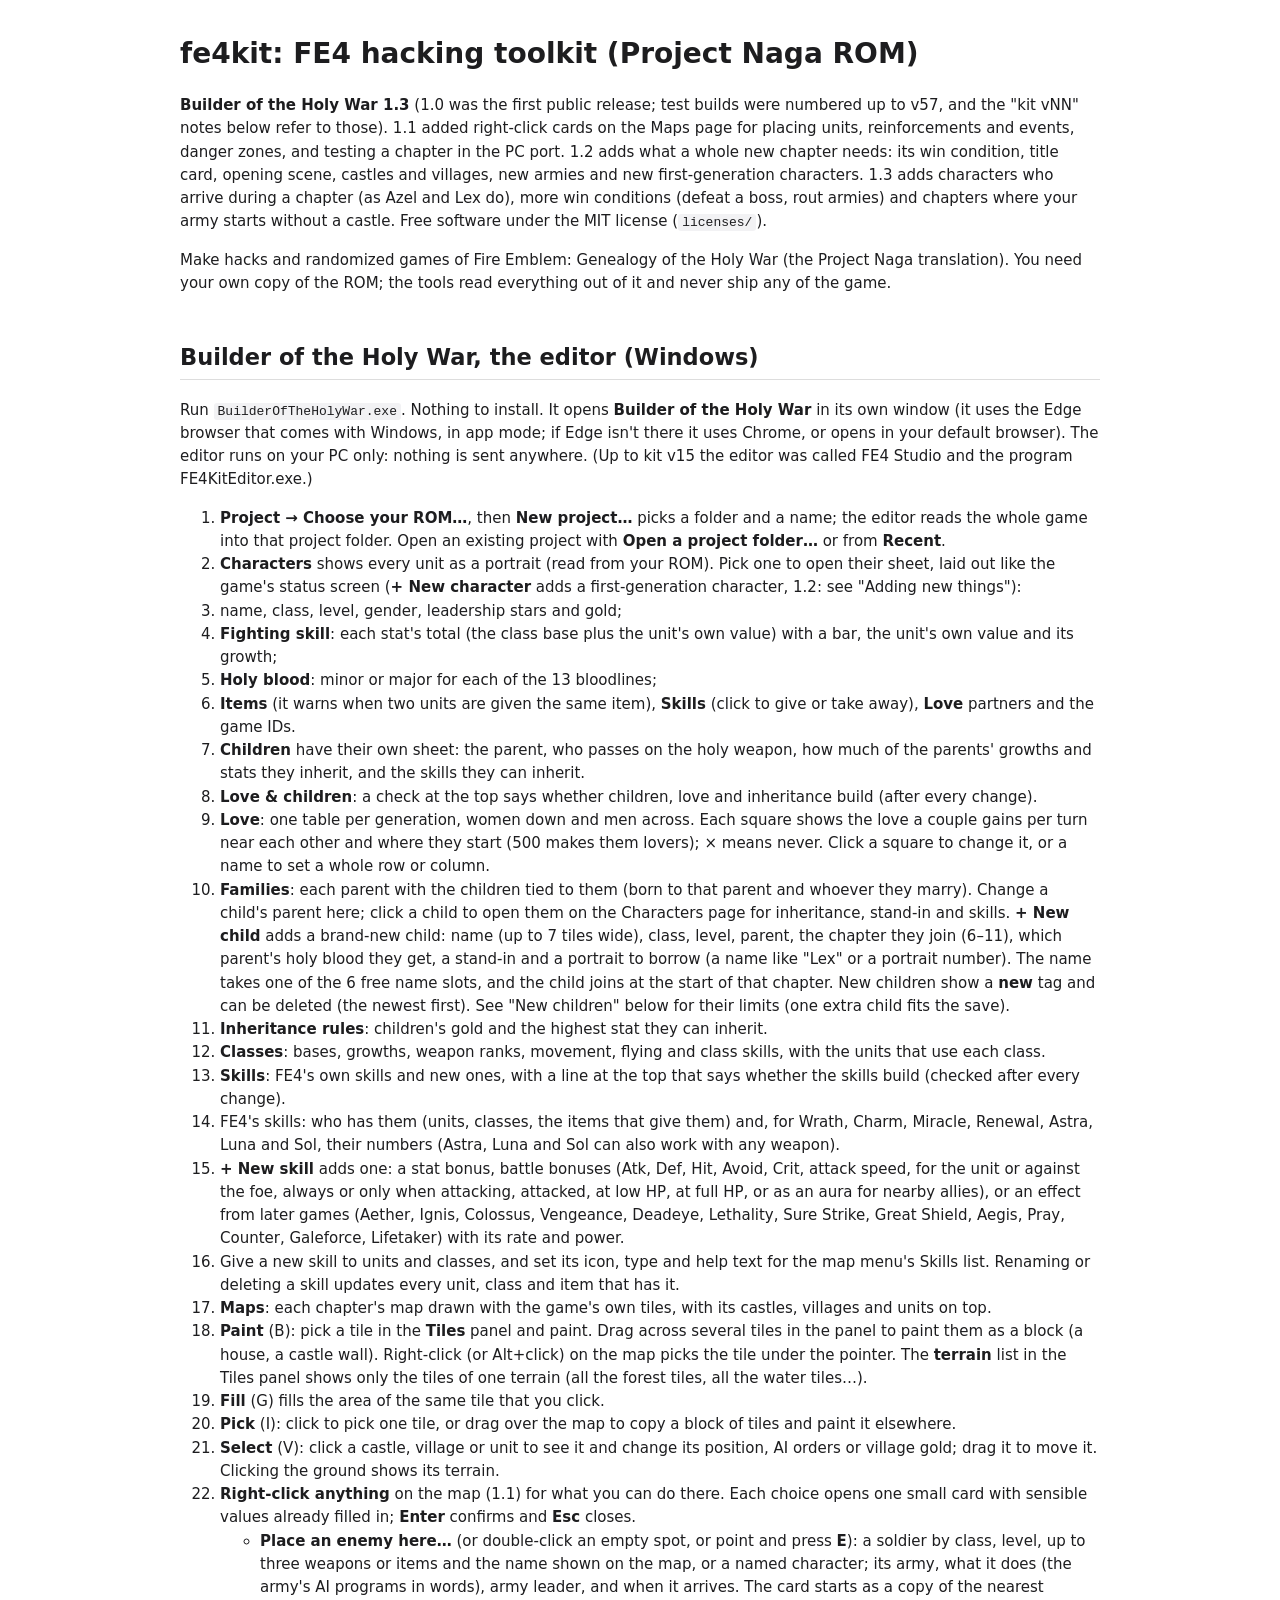
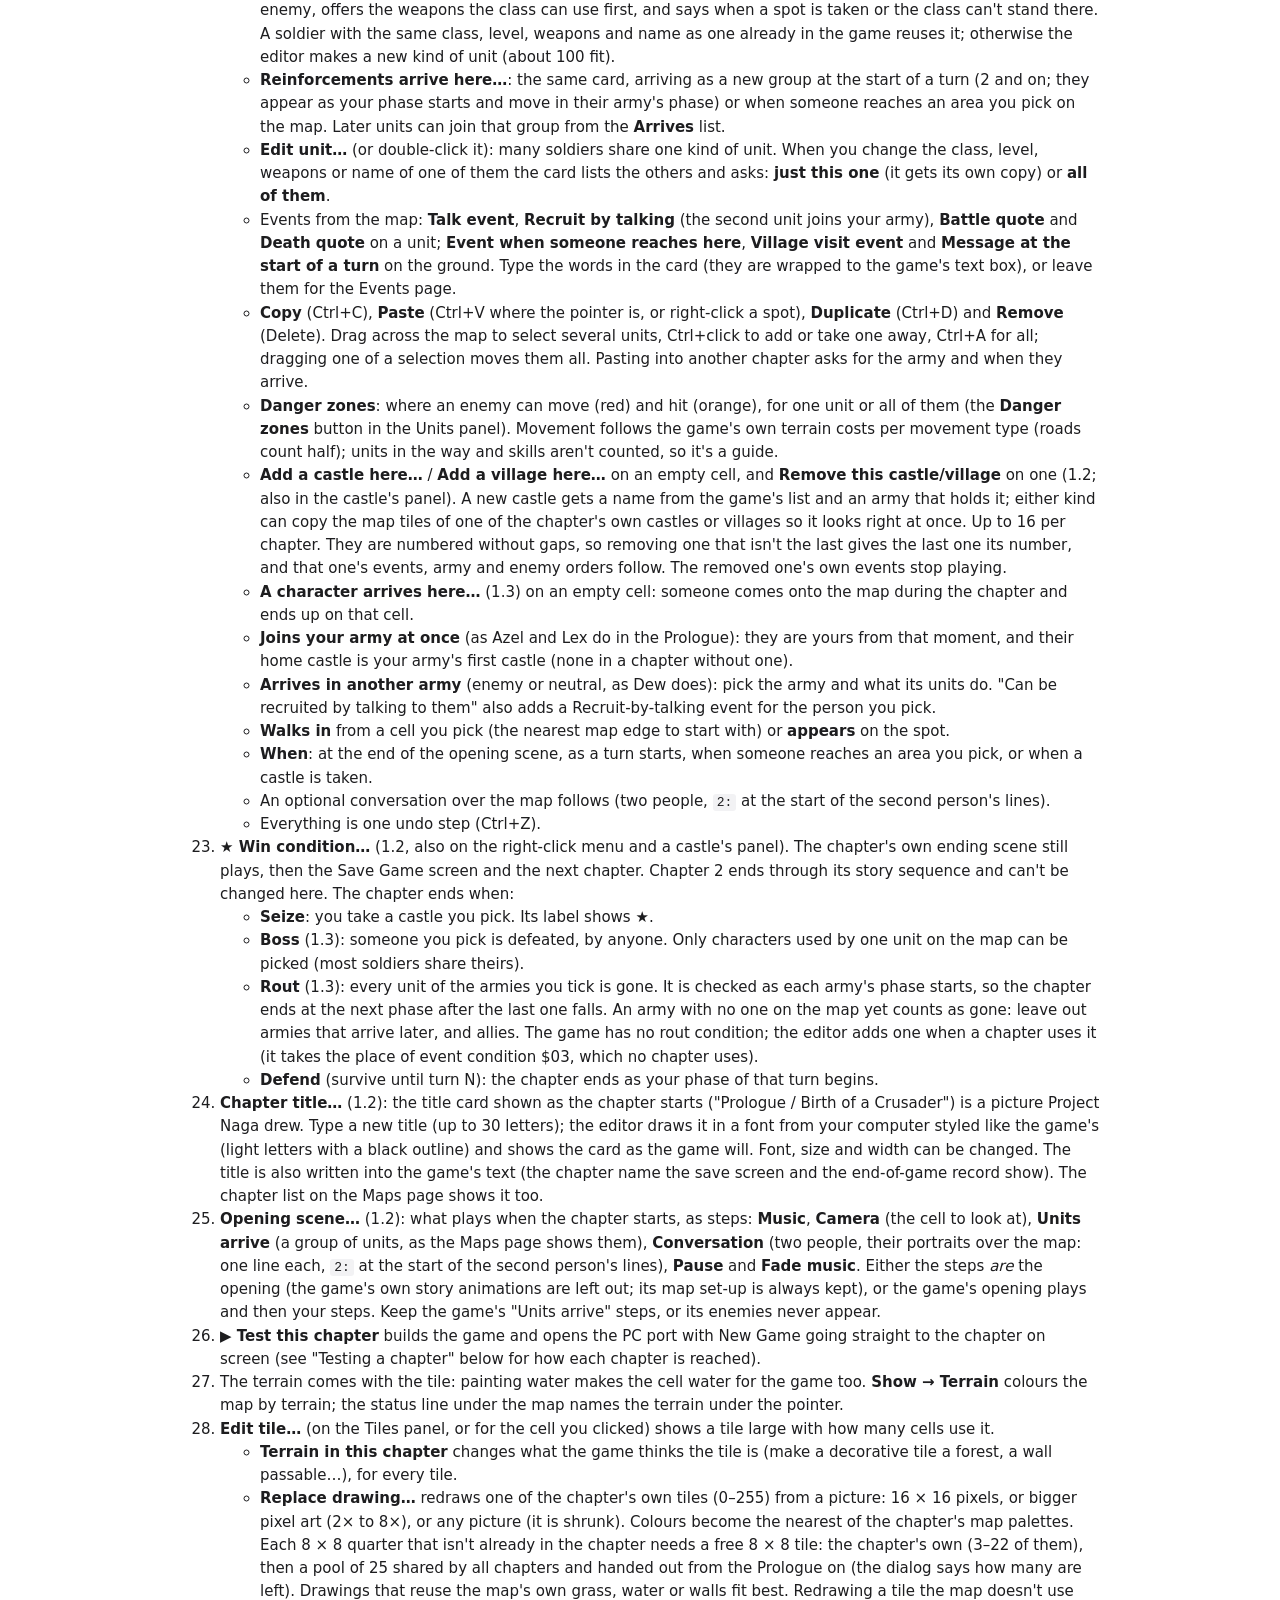
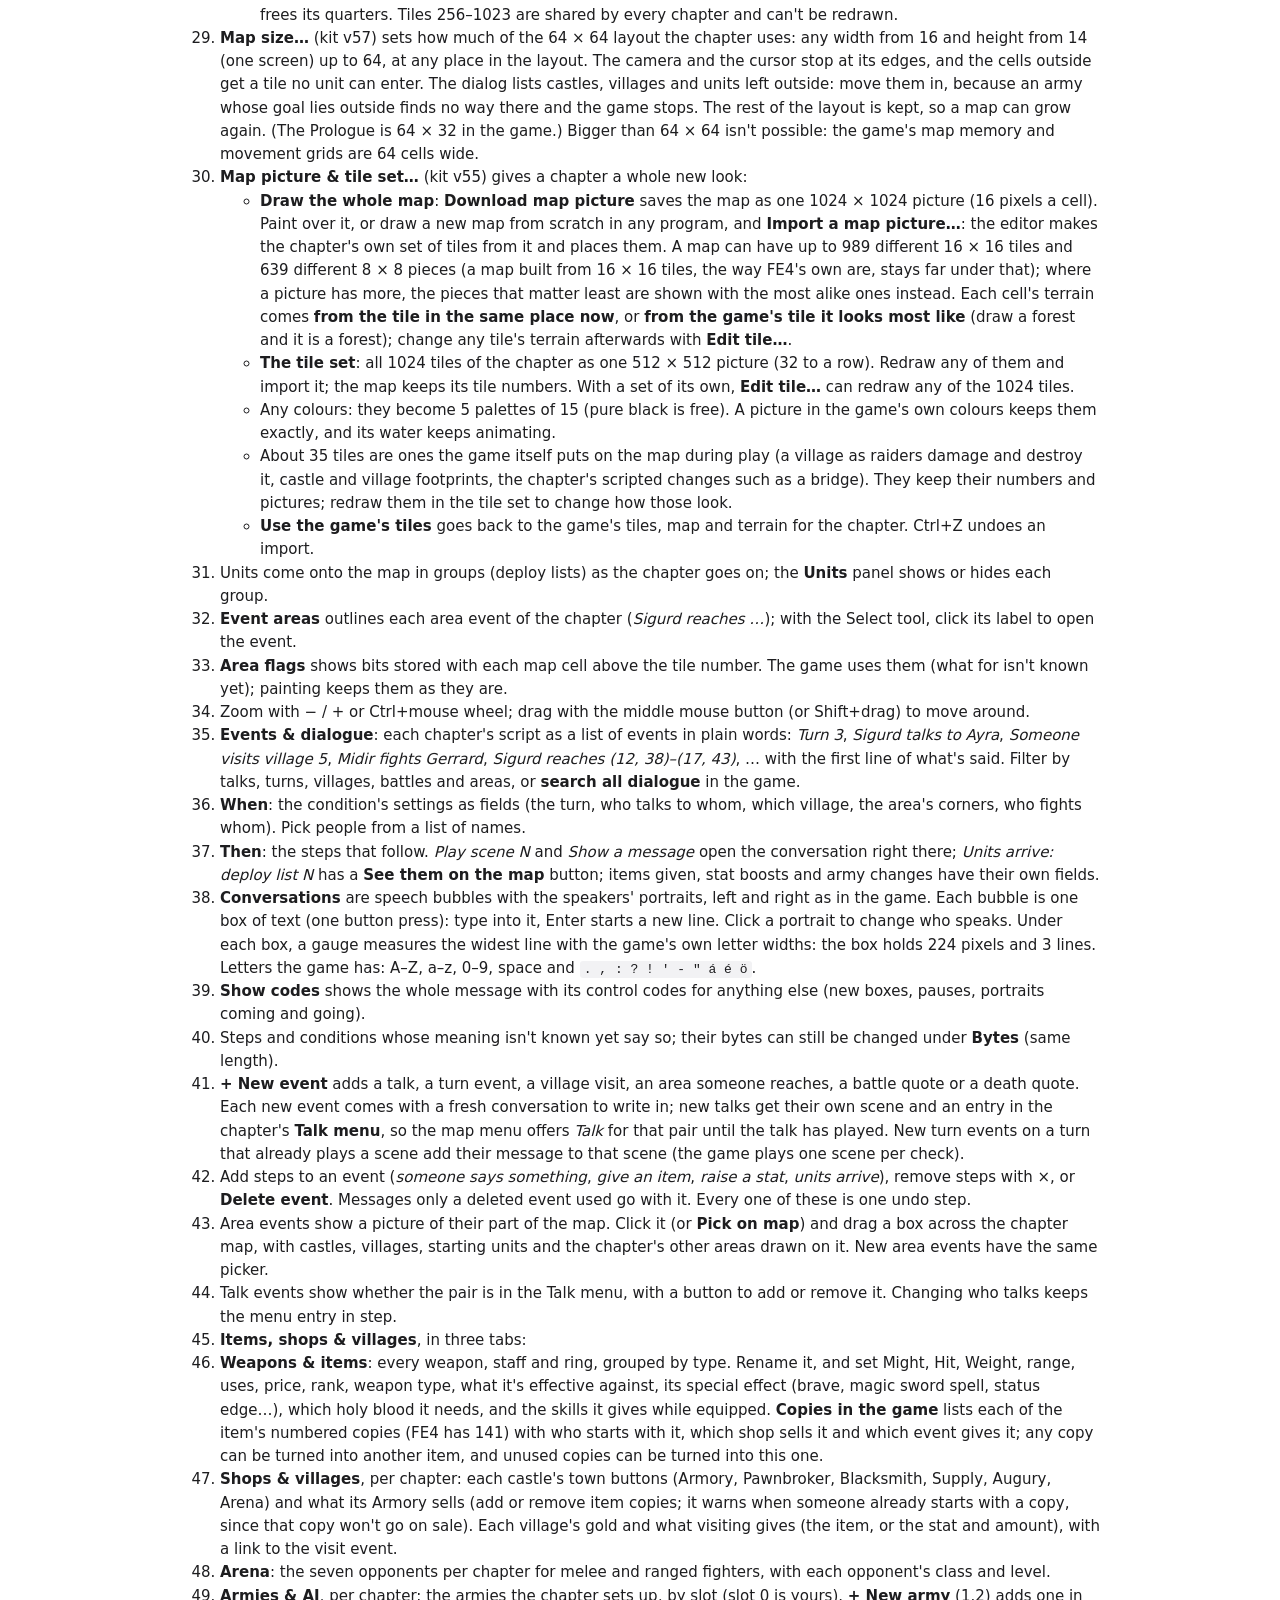
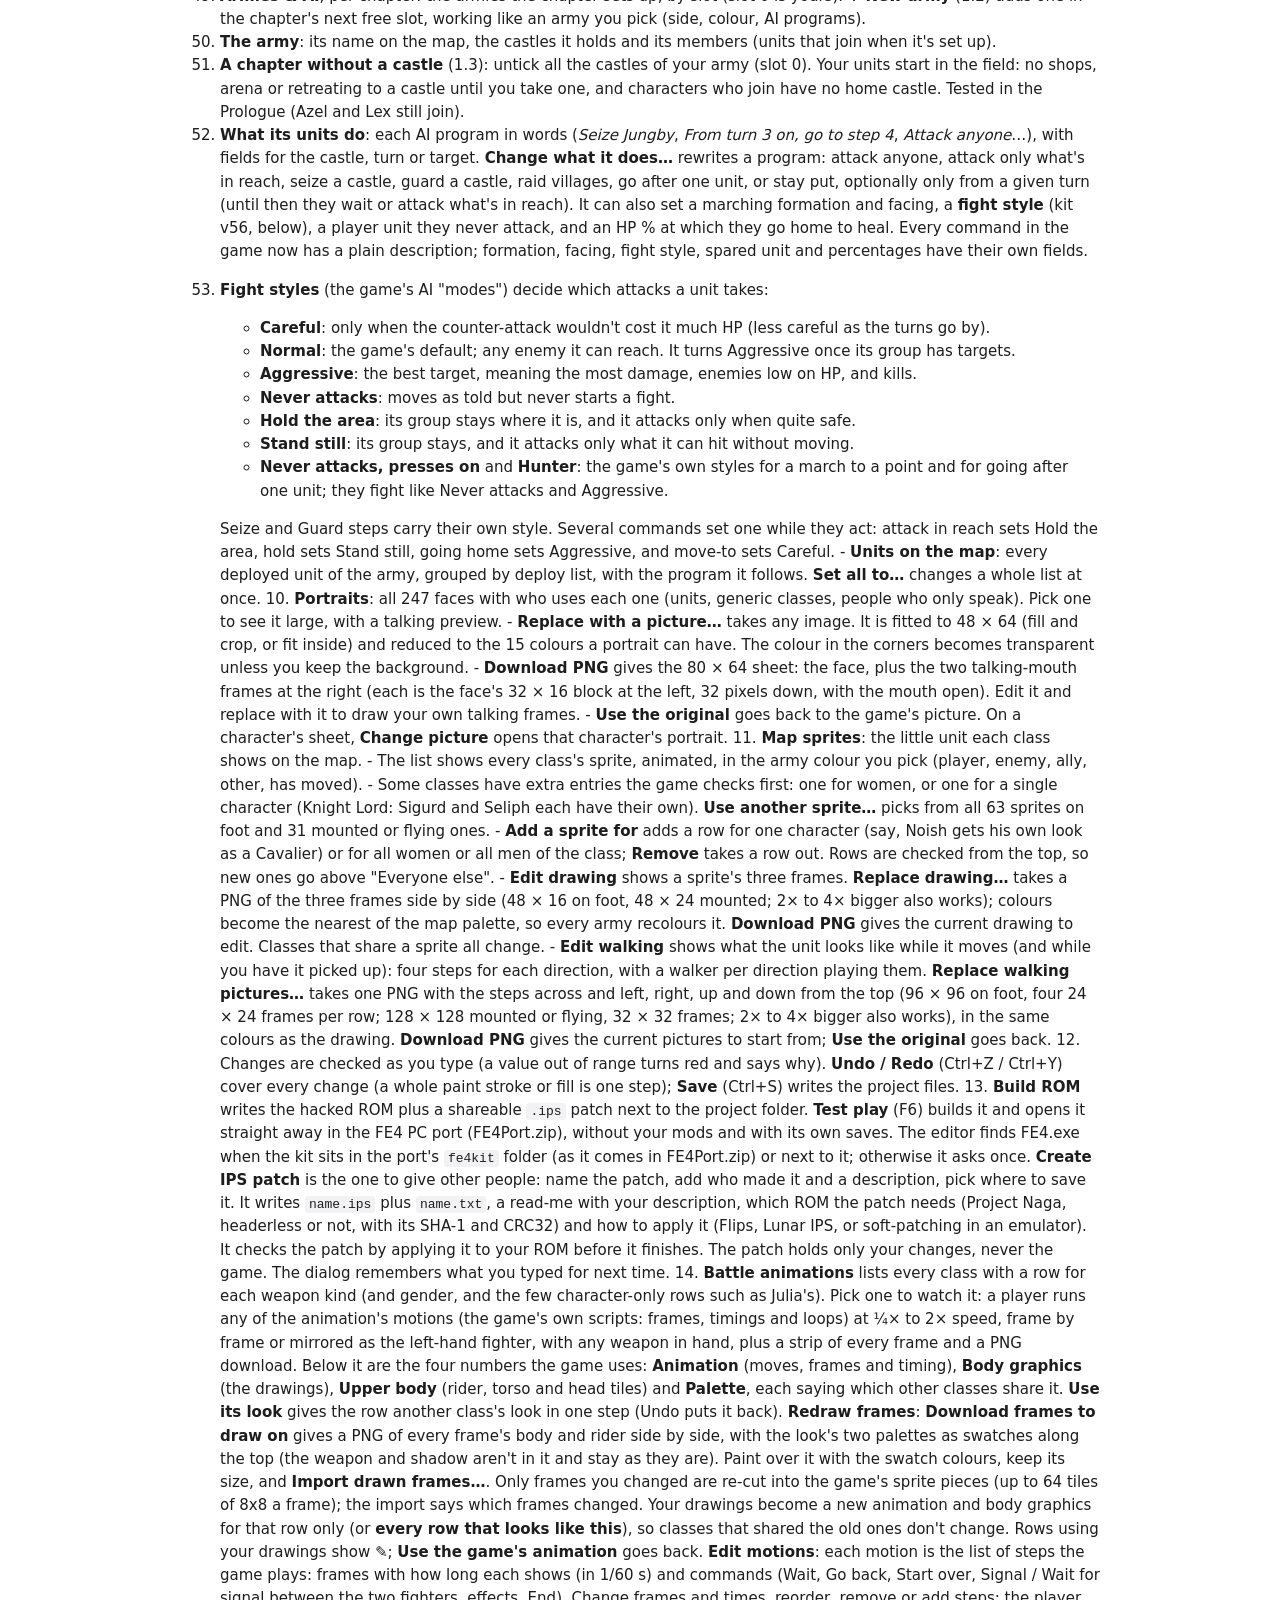
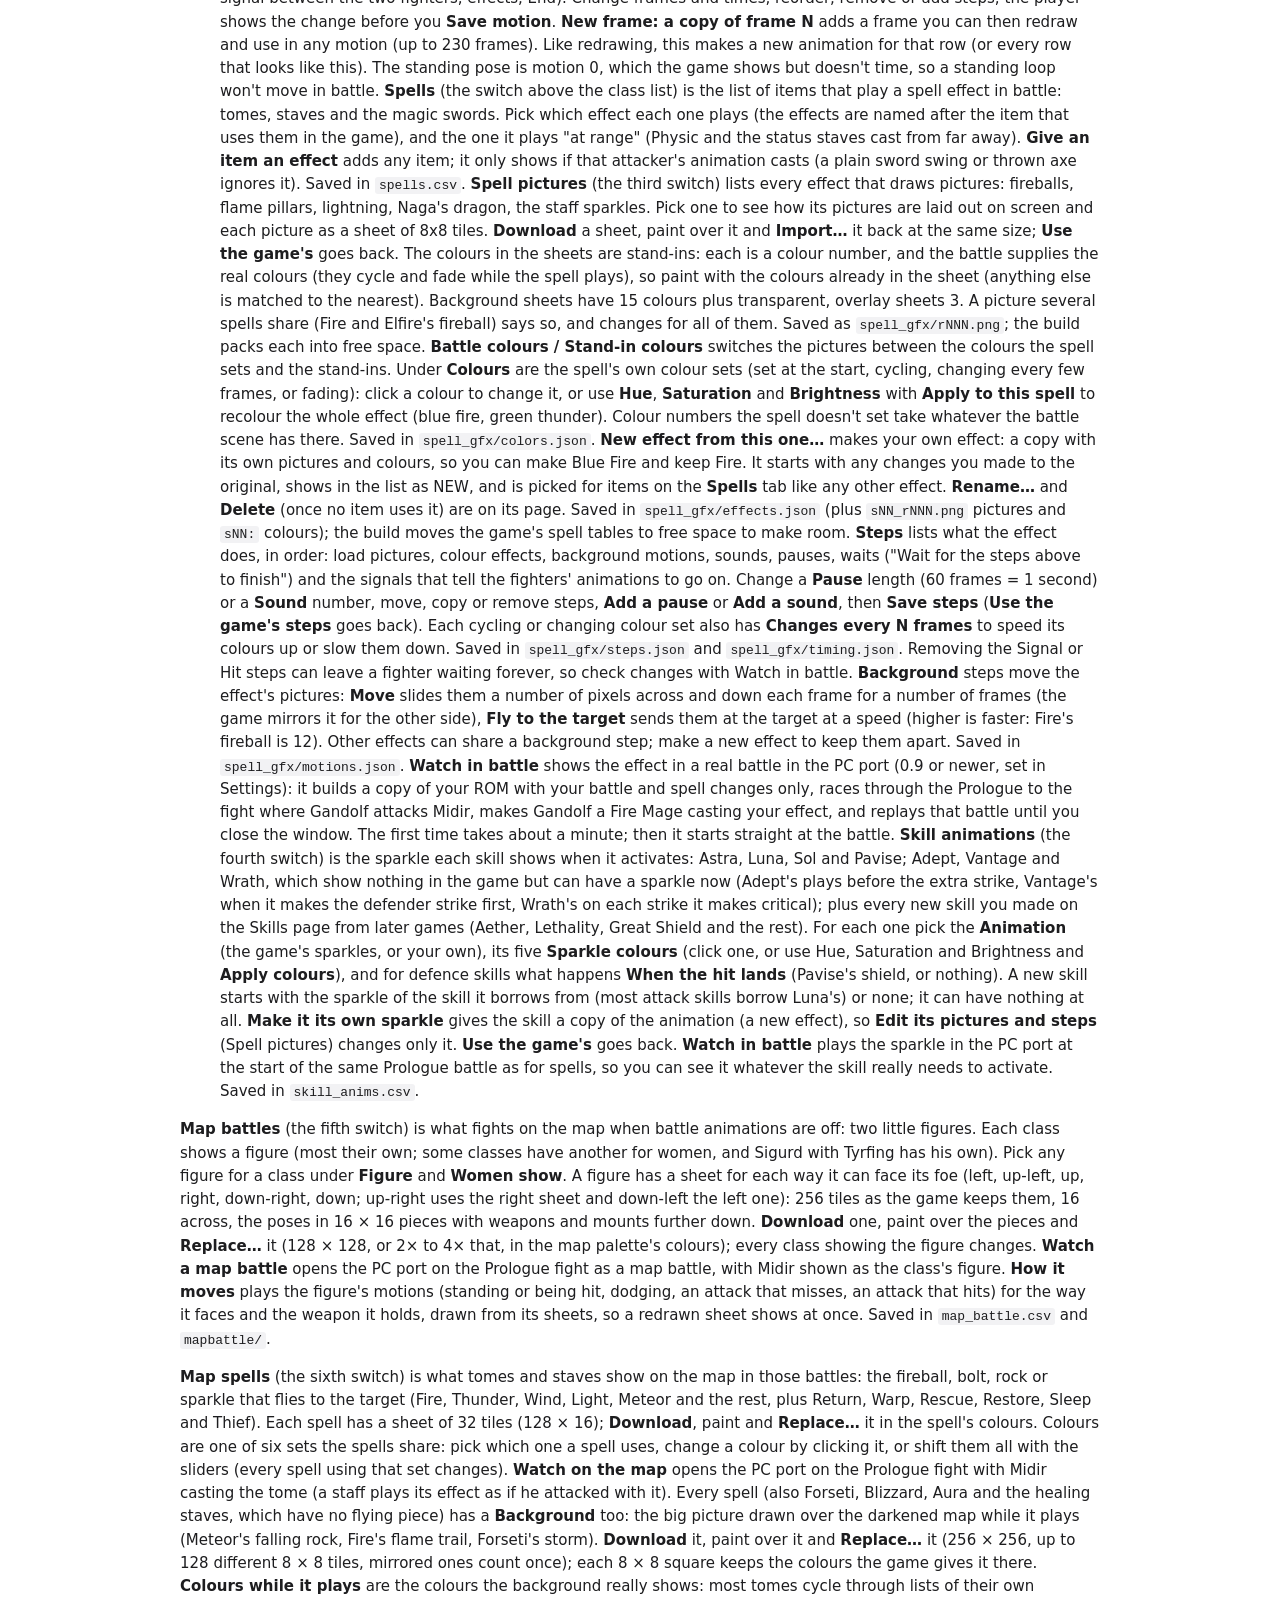
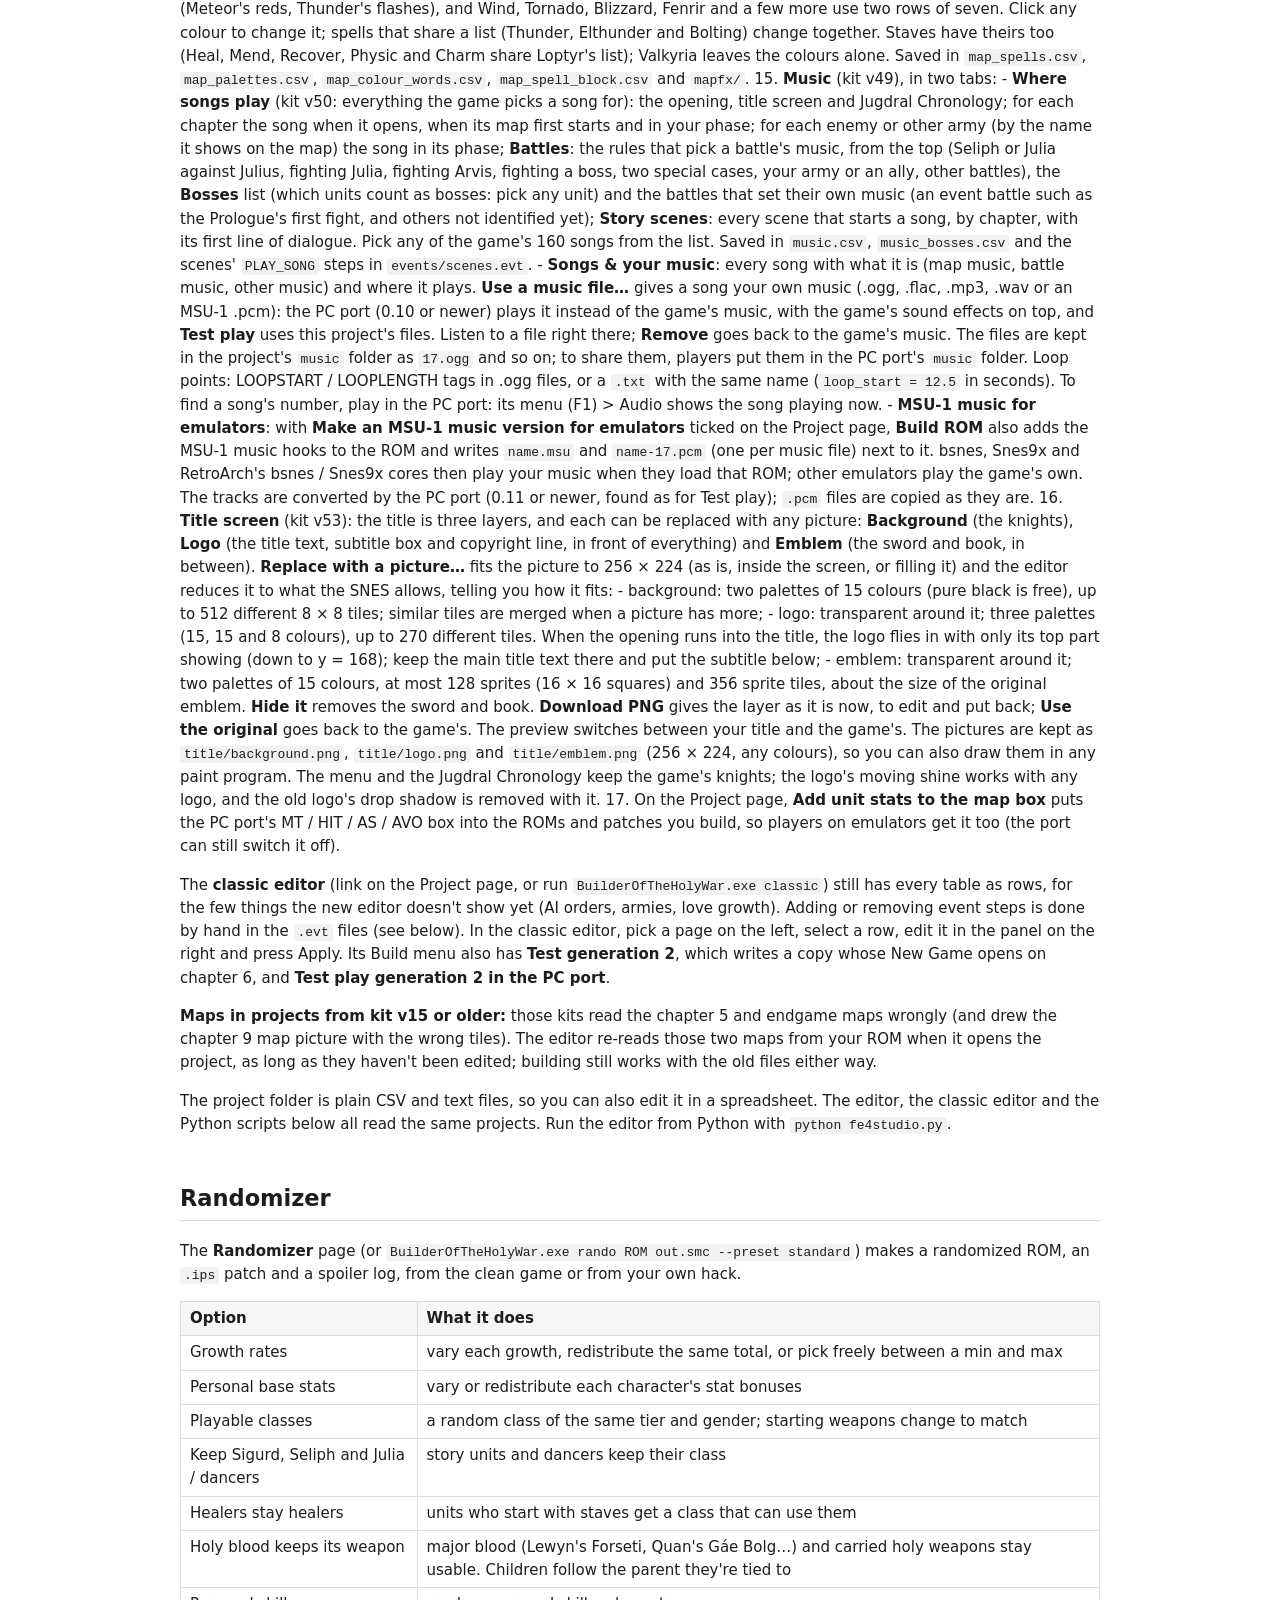
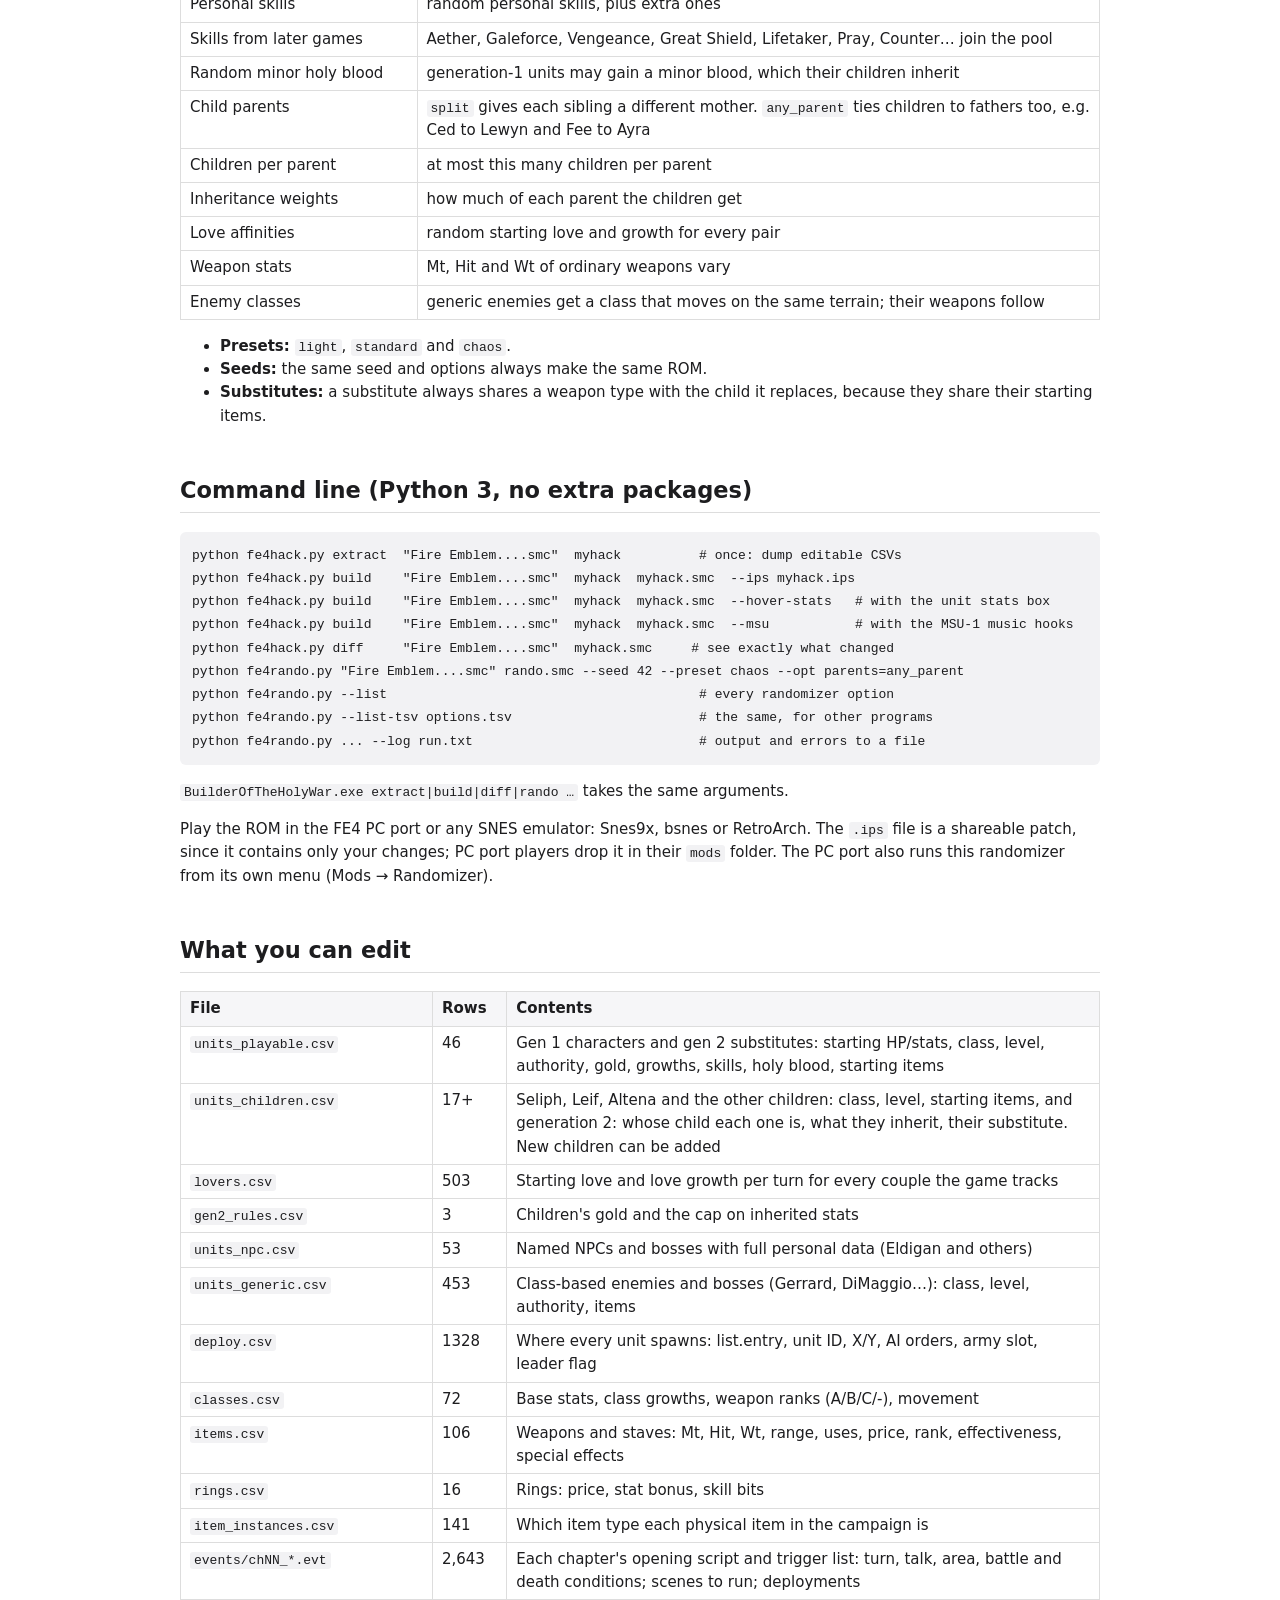
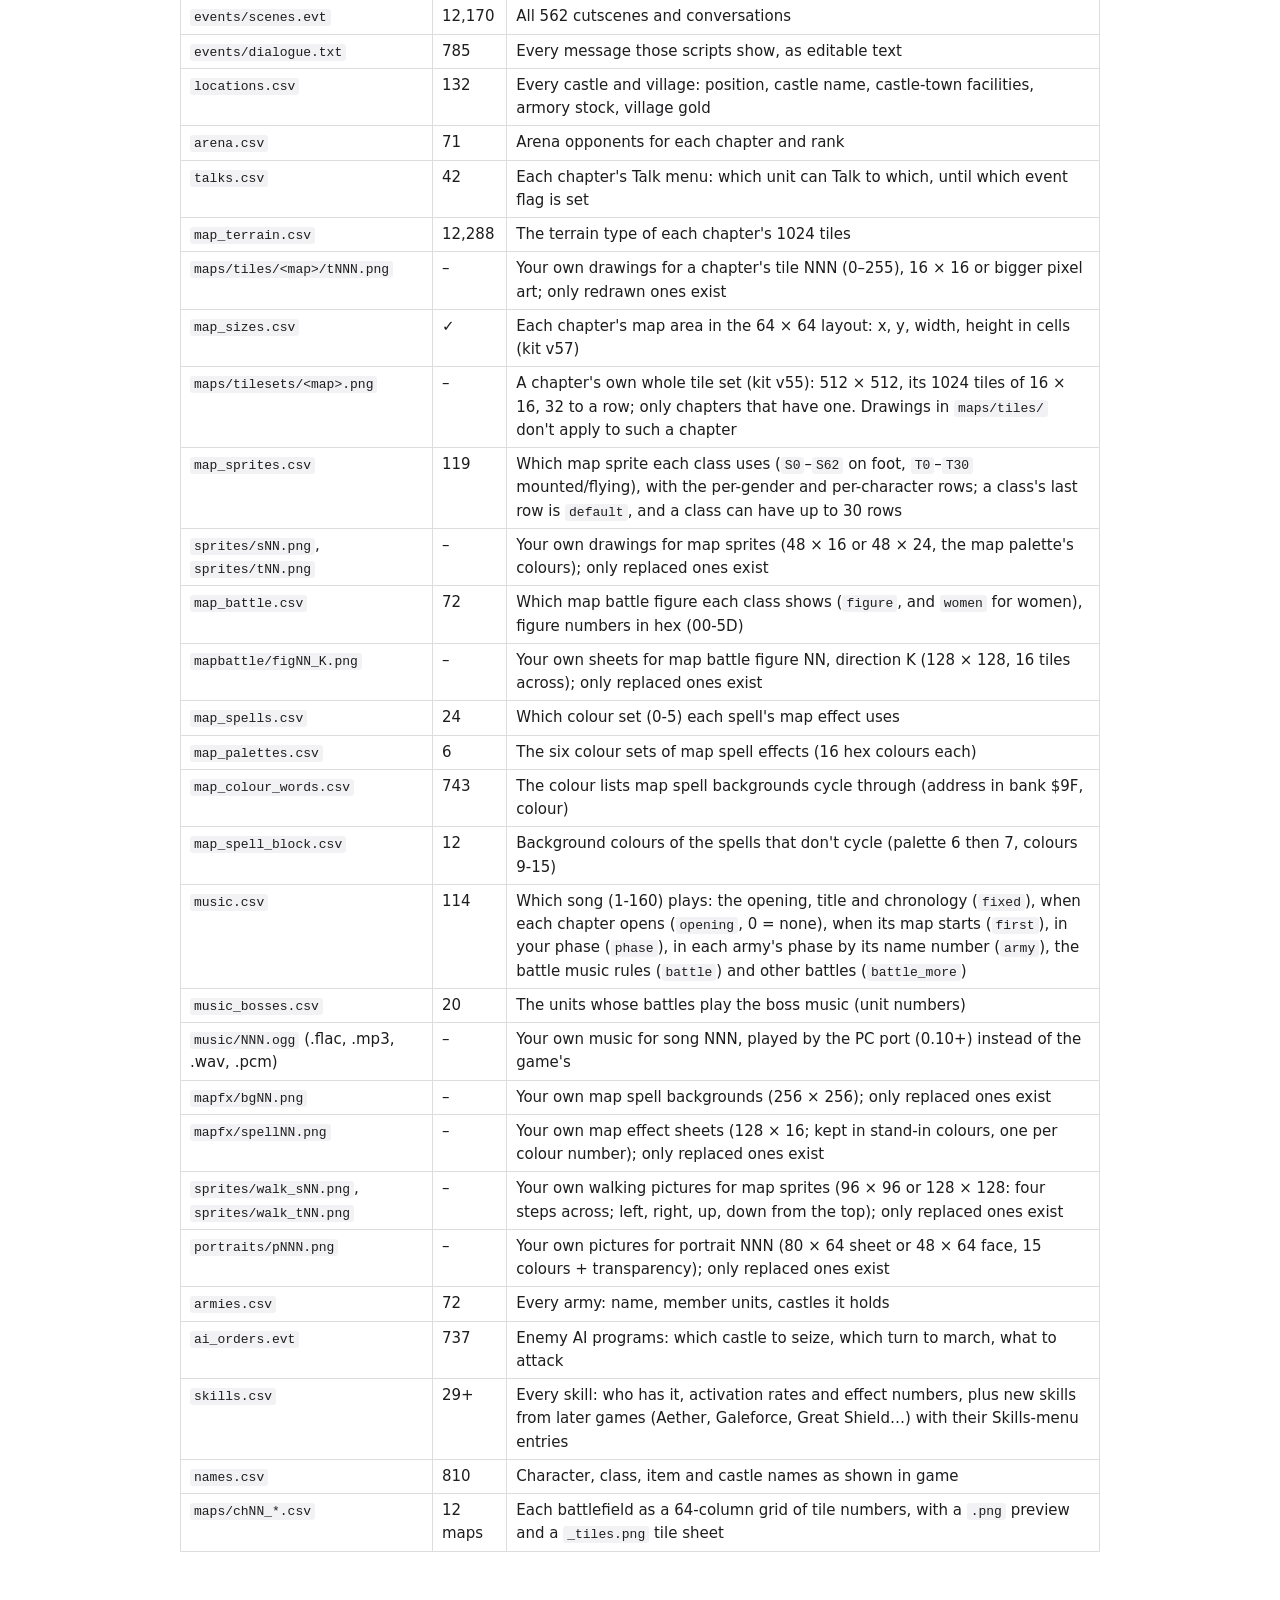
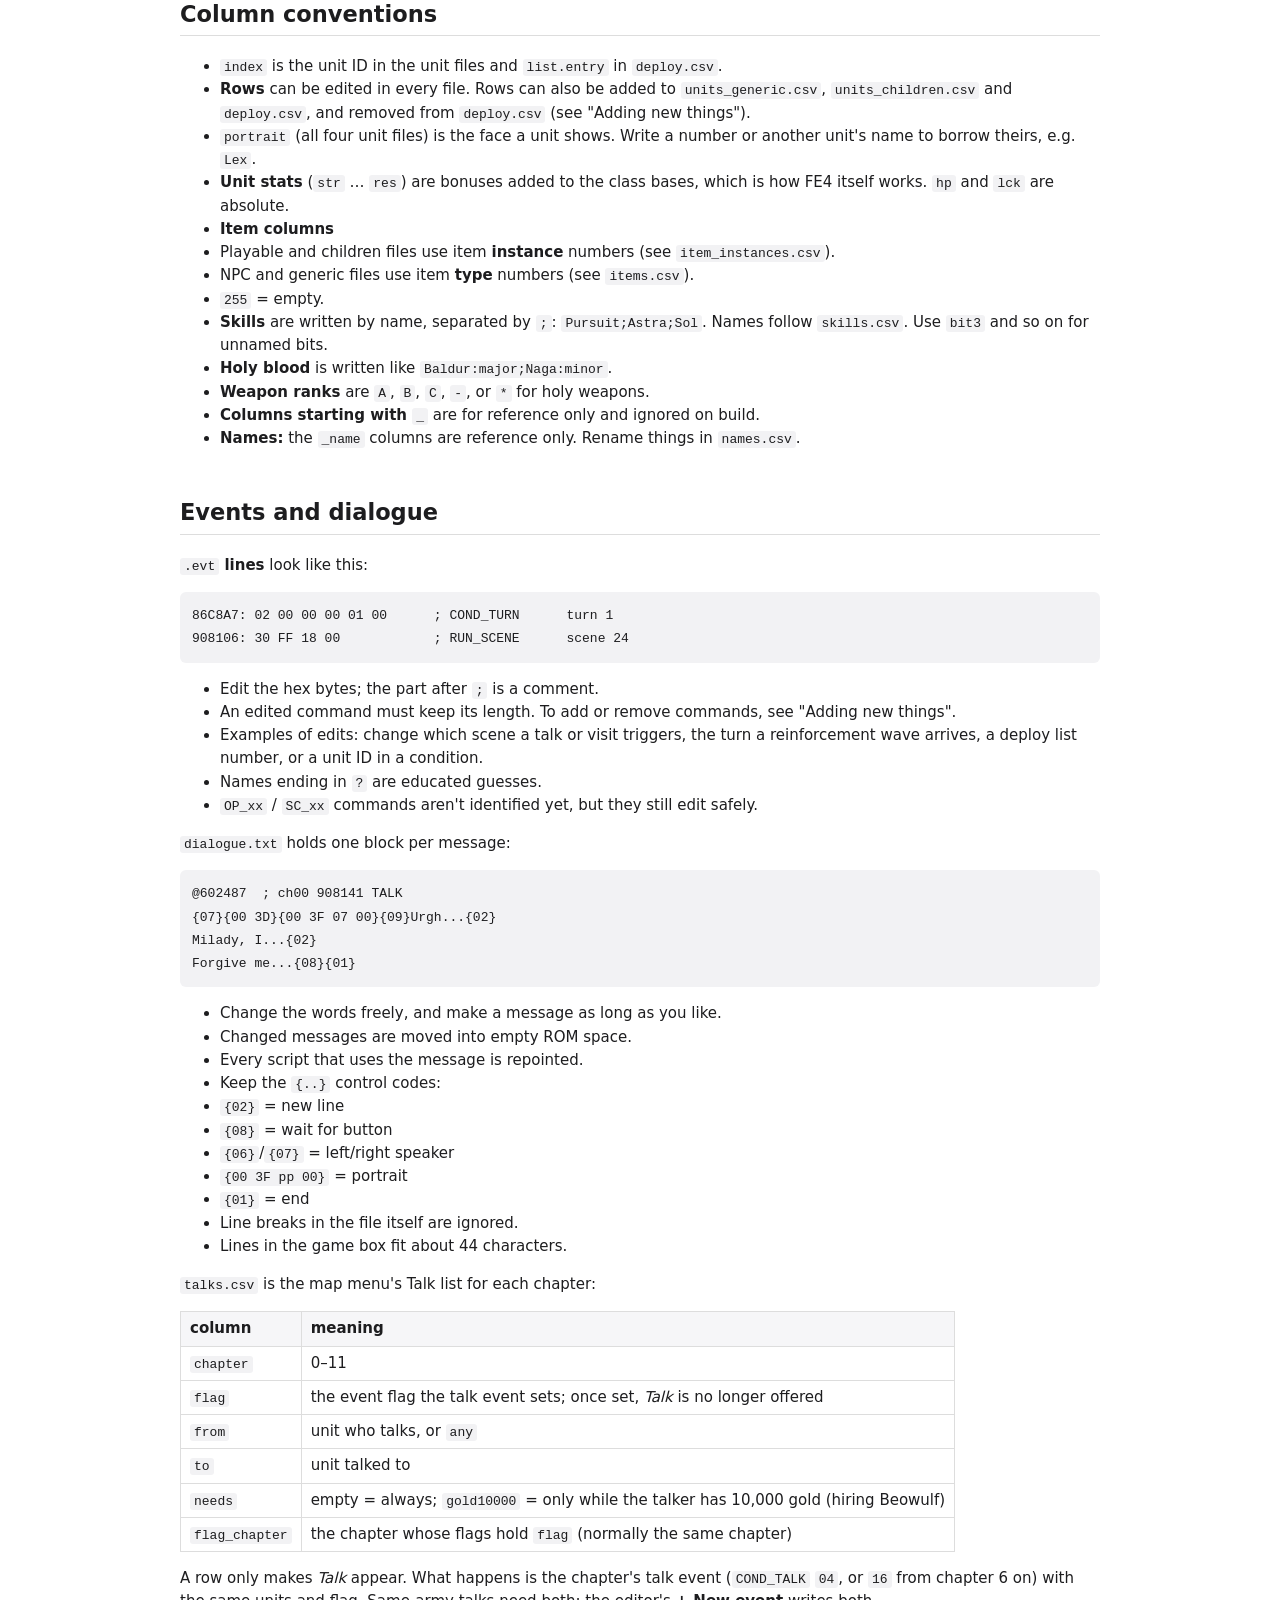
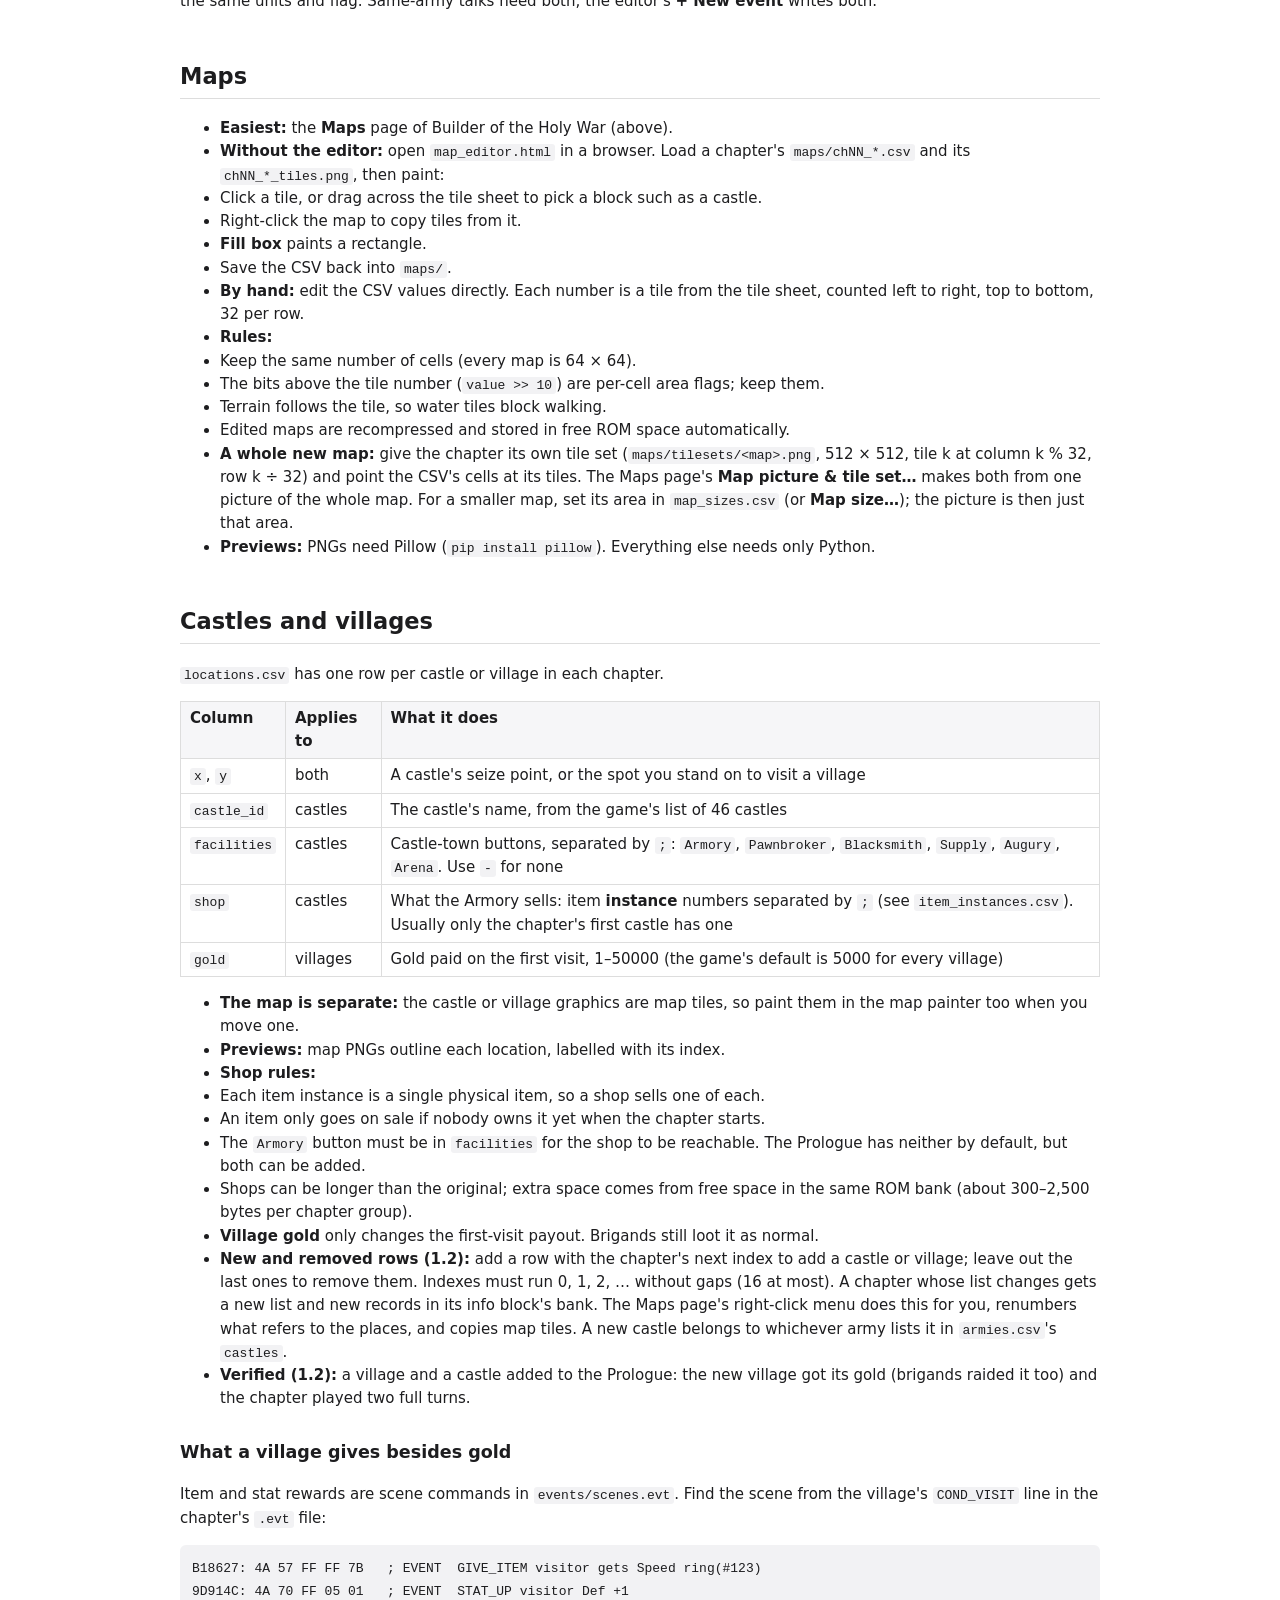
==== kit/README.html @ da6ebdfd "Editor 1.3: arriving characters, boss/rout/defend wins, castle-less chapters - Maps: "A character ar" ====
<!doctype html><html><head><meta charset="utf-8"><title>fe4kit manual</title>
<style>
body{font:15px/1.55 "Segoe UI",system-ui,sans-serif;max-width:920px;margin:32px auto;padding:0 20px;color:#1d1d1f;background:#fff}
h1{font-size:28px} h2{margin-top:2em;border-bottom:1px solid #ddd;padding-bottom:4px} h3{margin-top:1.6em}
code{background:#f2f2f4;padding:1px 4px;border-radius:3px;font:13px Consolas,monospace}
pre{background:#f2f2f4;padding:12px;border-radius:6px;overflow:auto} pre code{background:none;padding:0}
table{border-collapse:collapse;margin:12px 0} th,td{border:1px solid #ddd;padding:5px 9px;vertical-align:top;text-align:left}
th{background:#f6f6f8}
</style></head>
<body>
<h1>fe4kit: FE4 hacking toolkit (Project Naga ROM)</h1>
<p><strong>Builder of the Holy War 1.3</strong> (1.0 was the first public release; test
builds were numbered up to v57, and the "kit vNN" notes below refer to those).
1.1 added right-click cards on the Maps page for placing units, reinforcements
and events, danger zones, and testing a chapter in the PC port. 1.2 adds what
a whole new chapter needs: its win condition, title card, opening scene,
castles and villages, new armies and new first-generation characters. 1.3
adds characters who arrive during a chapter (as Azel and Lex do), more win
conditions (defeat a boss, rout armies) and chapters where your army starts
without a castle. Free software
under the MIT license (<code>licenses/</code>).</p>
<p>Make hacks and randomized games of Fire Emblem: Genealogy of the Holy War
(the Project Naga translation). You need your own copy of the ROM; the tools
read everything out of it and never ship any of the game.</p>
<h2>Builder of the Holy War, the editor (Windows)</h2>
<p>Run <strong><code>BuilderOfTheHolyWar.exe</code></strong>. Nothing to install. It opens <strong>Builder of
the Holy War</strong> in its own window (it uses the Edge browser that comes with
Windows, in app mode; if Edge isn't there it uses Chrome, or opens in your
default browser). The editor runs on your PC only: nothing is sent anywhere.
(Up to kit v15 the editor was called FE4 Studio and the program FE4KitEditor.exe.)</p>
<ol>
<li><strong>Project → Choose your ROM…</strong>, then <strong>New project…</strong> picks a folder and
   a name; the editor reads the whole game into that project folder. Open
   an existing project with <strong>Open a project folder…</strong> or from <strong>Recent</strong>.</li>
<li><strong>Characters</strong> shows every unit as a portrait (read from your ROM). Pick
   one to open their sheet, laid out like the game's status screen
   (<strong>+ New character</strong> adds a first-generation character, 1.2: see "Adding
   new things"):</li>
<li>name, class, level, gender, leadership stars and gold;</li>
<li><strong>Fighting skill</strong>: each stat's total (the class base plus the unit's
     own value) with a bar, the unit's own value and its growth;</li>
<li><strong>Holy blood</strong>: minor or major for each of the 13 bloodlines;</li>
<li><strong>Items</strong> (it warns when two units are given the same item),
     <strong>Skills</strong> (click to give or take away), <strong>Love</strong> partners and the
     game IDs.</li>
<li><strong>Children</strong> have their own sheet: the parent, who passes on the holy
     weapon, how much of the parents' growths and stats they inherit, and
     the skills they can inherit.</li>
<li><strong>Love &amp; children</strong>: a check at the top says whether children, love and
   inheritance build (after every change).</li>
<li><strong>Love</strong>: one table per generation, women down and men across. Each
     square shows the love a couple gains per turn near each other and where
     they start (500 makes them lovers); × means never. Click a square to
     change it, or a name to set a whole row or column.</li>
<li><strong>Families</strong>: each parent with the children tied to them (born to that
     parent and whoever they marry). Change a child's parent here; click a
     child to open them on the Characters page for inheritance, stand-in
     and skills.
     <strong>+ New child</strong> adds a brand-new child: name (up to 7 tiles wide),
     class, level, parent, the chapter they join (6–11), which parent's holy
     blood they get, a stand-in and a portrait to borrow (a name like "Lex"
     or a portrait number). The name takes one of the 6 free name slots, and
     the child joins at the start of that chapter. New children show a
     <strong>new</strong> tag and can be deleted (the newest first). See "New children"
     below for their limits (one extra child fits the save).</li>
<li><strong>Inheritance rules</strong>: children's gold and the highest stat they can
     inherit.</li>
<li><strong>Classes</strong>: bases, growths, weapon ranks, movement, flying and class
   skills, with the units that use each class.</li>
<li><strong>Skills</strong>: FE4's own skills and new ones, with a line at the top that
   says whether the skills build (checked after every change).</li>
<li>FE4's skills: who has them (units, classes, the items that give them)
     and, for Wrath, Charm, Miracle, Renewal, Astra, Luna and Sol, their
     numbers (Astra, Luna and Sol can also work with any weapon).</li>
<li><strong>+ New skill</strong> adds one: a stat bonus, battle bonuses (Atk, Def, Hit,
     Avoid, Crit, attack speed, for the unit or against the foe, always or
     only when attacking, attacked, at low HP, at full HP, or as an aura for
     nearby allies), or an effect from later games (Aether, Ignis, Colossus,
     Vengeance, Deadeye, Lethality, Sure Strike, Great Shield, Aegis, Pray,
     Counter, Galeforce, Lifetaker) with its rate and power.</li>
<li>Give a new skill to units and classes, and set its icon, type and help
     text for the map menu's Skills list. Renaming or deleting a skill
     updates every unit, class and item that has it.</li>
<li><strong>Maps</strong>: each chapter's map drawn with the game's own tiles, with its
   castles, villages and units on top.</li>
<li><strong>Paint</strong> (B): pick a tile in the <strong>Tiles</strong> panel and paint. Drag across
     several tiles in the panel to paint them as a block (a house, a castle
     wall). Right-click (or Alt+click) on the map picks the tile under the
     pointer. The <strong>terrain</strong> list in the Tiles panel shows only the tiles of
     one terrain (all the forest tiles, all the water tiles…).</li>
<li><strong>Fill</strong> (G) fills the area of the same tile that you click.</li>
<li><strong>Pick</strong> (I): click to pick one tile, or drag over the map to copy a
     block of tiles and paint it elsewhere.</li>
<li><strong>Select</strong> (V): click a castle, village or unit to see it and change
     its position, AI orders or village gold; drag it to move it. Clicking
     the ground shows its terrain.</li>
<li><strong>Right-click anything</strong> on the map (1.1) for what you can do there.
     Each choice opens one small card with sensible values already filled in;
     <strong>Enter</strong> confirms and <strong>Esc</strong> closes.<ul>
<li><strong>Place an enemy here…</strong> (or double-click an empty spot, or point and
   press <strong>E</strong>): a soldier by class, level, up to three weapons or items
   and the name shown on the map, or a named character; its army, what it
   does (the army's AI programs in words), army leader, and when it
   arrives. The card starts as a copy of the nearest enemy, offers the
   weapons the class can use first, and says when a spot is taken or the
   class can't stand there. A soldier with the same class, level, weapons
   and name as one already in the game reuses it; otherwise the editor
   makes a new kind of unit (about 100 fit).</li>
<li><strong>Reinforcements arrive here…</strong>: the same card, arriving as a new group
   at the start of a turn (2 and on; they appear as your phase starts and
   move in their army's phase) or when someone reaches an area you pick
   on the map. Later units can join that group from the <strong>Arrives</strong> list.</li>
<li><strong>Edit unit…</strong> (or double-click it): many soldiers share one kind of
   unit. When you change the class, level, weapons or name of one of them
   the card lists the others and asks: <strong>just this one</strong> (it gets its own
   copy) or <strong>all of them</strong>.</li>
<li>Events from the map: <strong>Talk event</strong>, <strong>Recruit by talking</strong> (the second
   unit joins your army), <strong>Battle quote</strong> and <strong>Death quote</strong> on a unit;
   <strong>Event when someone reaches here</strong>, <strong>Village visit event</strong> and
   <strong>Message at the start of a turn</strong> on the ground. Type the words in the
   card (they are wrapped to the game's text box), or leave them for the
   Events page.</li>
<li><strong>Copy</strong> (Ctrl+C), <strong>Paste</strong> (Ctrl+V where the pointer is, or
   right-click a spot), <strong>Duplicate</strong> (Ctrl+D) and <strong>Remove</strong> (Delete).
   Drag across the map to select several units, Ctrl+click to add or take
   one away, Ctrl+A for all; dragging one of a selection moves them all.
   Pasting into another chapter asks for the army and when they arrive.</li>
<li><strong>Danger zones</strong>: where an enemy can move (red) and hit (orange), for
   one unit or all of them (the <strong>Danger zones</strong> button in the Units
   panel). Movement follows the game's own terrain costs per movement type
   (roads count half); units in the way and skills aren't counted, so it's
   a guide.</li>
<li><strong>Add a castle here…</strong> / <strong>Add a village here…</strong> on an empty cell, and
   <strong>Remove this castle/village</strong> on one (1.2; also in the castle's
   panel). A new castle gets a name from the game's list and an army that
   holds it; either kind can copy the map tiles of one of the chapter's
   own castles or villages so it looks right at once. Up to 16 per
   chapter. They are numbered without gaps, so removing one that isn't
   the last gives the last one its number, and that one's events, army
   and enemy orders follow. The removed one's own events stop playing.</li>
<li><strong>A character arrives here…</strong> (1.3) on an empty cell: someone comes
   onto the map during the chapter and ends up on that cell.</li>
<li><strong>Joins your army at once</strong> (as Azel and Lex do in the Prologue):
     they are yours from that moment, and their home castle is your
     army's first castle (none in a chapter without one).</li>
<li><strong>Arrives in another army</strong> (enemy or neutral, as Dew does): pick
     the army and what its units do. "Can be recruited by talking to
     them" also adds a Recruit-by-talking event for the person you pick.</li>
<li><strong>Walks in</strong> from a cell you pick (the nearest map edge to start
     with) or <strong>appears</strong> on the spot.</li>
<li><strong>When</strong>: at the end of the opening scene, as a turn starts, when
     someone reaches an area you pick, or when a castle is taken.</li>
<li>An optional conversation over the map follows (two people, <code>2:</code> at
     the start of the second person's lines).</li>
<li>Everything is one undo step (Ctrl+Z).</li>
</ul>
</li>
<li><strong>★ Win condition…</strong> (1.2, also on the right-click menu and a castle's
     panel). The chapter's own ending scene still plays, then the Save Game
     screen and the next chapter. Chapter 2 ends through its story sequence
     and can't be changed here. The chapter ends when:<ul>
<li><strong>Seize</strong>: you take a castle you pick. Its label shows ★.</li>
<li><strong>Boss</strong> (1.3): someone you pick is defeated, by anyone. Only
   characters used by one unit on the map can be picked (most soldiers
   share theirs).</li>
<li><strong>Rout</strong> (1.3): every unit of the armies you tick is gone. It is
   checked as each army's phase starts, so the chapter ends at the next
   phase after the last one falls. An army with no one on the map yet
   counts as gone: leave out armies that arrive later, and allies.
   The game has no rout condition; the editor adds one when a chapter
   uses it (it takes the place of event condition $03, which no chapter
   uses).</li>
<li><strong>Defend</strong> (survive until turn N): the chapter ends as your phase of
   that turn begins.</li>
</ul>
</li>
<li><strong>Chapter title…</strong> (1.2): the title card shown as the chapter starts
     ("Prologue / Birth of a Crusader") is a picture Project Naga drew. Type a
     new title (up to 30 letters); the editor draws it in a font from your
     computer styled like the game's (light letters with a black outline) and
     shows the card as the game will. Font, size and width can be changed.
     The title is also written into the game's text (the chapter name the
     save screen and the end-of-game record show). The chapter list on the
     Maps page shows it too.</li>
<li><strong>Opening scene…</strong> (1.2): what plays when the chapter starts, as steps:
     <strong>Music</strong>, <strong>Camera</strong> (the cell to look at), <strong>Units arrive</strong> (a group
     of units, as the Maps page shows them), <strong>Conversation</strong> (two people,
     their portraits over the map: one line each, <code>2:</code> at the start of the
     second person's lines), <strong>Pause</strong> and <strong>Fade music</strong>. Either the steps
     <em>are</em> the opening (the game's own story animations are left out; its
     map set-up is always kept), or the game's opening plays and then your
     steps. Keep the game's "Units arrive" steps, or its enemies never
     appear.</li>
<li><strong>▶ Test this chapter</strong> builds the game and opens the PC port with New
     Game going straight to the chapter on screen (see "Testing a chapter"
     below for how each chapter is reached).</li>
<li>The terrain comes with the tile: painting water makes the cell water
     for the game too. <strong>Show → Terrain</strong> colours the map by terrain; the
     status line under the map names the terrain under the pointer.</li>
<li><strong>Edit tile…</strong> (on the Tiles panel, or for the cell you clicked) shows a
     tile large with how many cells use it.<ul>
<li><strong>Terrain in this chapter</strong> changes what the game thinks the tile is
   (make a decorative tile a forest, a wall passable…), for every tile.</li>
<li><strong>Replace drawing…</strong> redraws one of the chapter's own tiles (0–255)
   from a picture: 16 × 16 pixels, or bigger pixel art (2× to 8×), or any
   picture (it is shrunk). Colours become the nearest of the chapter's map
   palettes. Each 8 × 8 quarter that isn't already in the chapter needs
   a free 8 × 8 tile: the chapter's own (3–22 of them), then a pool of 25
   shared by all chapters and handed out from the Prologue on (the dialog
   says how many are left). Drawings that reuse the map's own grass, water
   or walls fit best. Redrawing a tile the map doesn't use frees
   its quarters. Tiles 256–1023 are shared by every chapter and can't be
   redrawn.</li>
</ul>
</li>
<li><strong>Map size…</strong> (kit v57) sets how much of the 64 × 64 layout the chapter
     uses: any width from 16 and height from 14 (one screen) up to 64, at any
     place in the layout. The camera and the cursor stop at its edges, and the
     cells outside get a tile no unit can enter. The dialog lists castles,
     villages and units left outside: move them in, because an army whose
     goal lies outside finds no way there and the game stops. The rest of
     the layout is kept, so a map can grow again. (The Prologue is 64 × 32 in
     the game.) Bigger than 64 × 64 isn't possible: the game's map memory and
     movement grids are 64 cells wide.</li>
<li><strong>Map picture &amp; tile set…</strong> (kit v55) gives a chapter a whole new look:<ul>
<li><strong>Draw the whole map</strong>: <strong>Download map picture</strong> saves the map as one
   1024 × 1024 picture (16 pixels a cell). Paint over it, or draw a new
   map from scratch in any program, and <strong>Import a map picture…</strong>: the
   editor makes the chapter's own set of tiles from it and places them.
   A map can have up to 989 different 16 × 16 tiles and 639 different
   8 × 8 pieces (a map built from 16 × 16 tiles, the way FE4's own are,
   stays far under that); where a picture has more, the pieces that
   matter least are shown with the most alike ones instead. Each cell's
   terrain comes <strong>from the tile in the same place now</strong>, or <strong>from the
   game's tile it looks most like</strong> (draw a forest and it is a forest);
   change any tile's terrain afterwards with <strong>Edit tile…</strong>.</li>
<li><strong>The tile set</strong>: all 1024 tiles of the chapter as one 512 × 512
   picture (32 to a row). Redraw any of them and import it; the map keeps
   its tile numbers. With a set of its own, <strong>Edit tile…</strong> can redraw any
   of the 1024 tiles.</li>
<li>Any colours: they become 5 palettes of 15 (pure black is free). A
   picture in the game's own colours keeps them exactly, and its water
   keeps animating.</li>
<li>About 35 tiles are ones the game itself puts on the map during play (a
   village as raiders damage and destroy it, castle and village
   footprints, the chapter's scripted changes such as a bridge). They keep
   their numbers and pictures; redraw them in the tile set to change how
   those look.</li>
<li><strong>Use the game's tiles</strong> goes back to the game's tiles, map and terrain
   for the chapter. Ctrl+Z undoes an import.</li>
</ul>
</li>
<li>Units come onto the map in groups (deploy lists) as the chapter goes on;
     the <strong>Units</strong> panel shows or hides each group.</li>
<li><strong>Event areas</strong> outlines each area event of the chapter (<em>Sigurd
     reaches …</em>); with the Select tool, click its label to open the event.</li>
<li><strong>Area flags</strong> shows bits stored with each map cell above the tile
     number. The game uses them (what for isn't known yet); painting keeps
     them as they are.</li>
<li>Zoom with − / + or Ctrl+mouse wheel; drag with the middle mouse button
     (or Shift+drag) to move around.</li>
<li><strong>Events &amp; dialogue</strong>: each chapter's script as a list of events in
   plain words: <em>Turn 3</em>, <em>Sigurd talks to Ayra</em>, <em>Someone visits village 5</em>,
   <em>Midir fights Gerrard</em>, <em>Sigurd reaches (12, 38)–(17, 43)</em>, … with the
   first line of what's said. Filter by talks, turns, villages, battles and
   areas, or <strong>search all dialogue</strong> in the game.</li>
<li><strong>When</strong>: the condition's settings as fields (the turn, who talks to
     whom, which village, the area's corners, who fights whom). Pick people
     from a list of names.</li>
<li><strong>Then</strong>: the steps that follow. <em>Play scene N</em> and <em>Show a message</em>
     open the conversation right there; <em>Units arrive: deploy list N</em> has a
     <strong>See them on the map</strong> button; items given, stat boosts and army
     changes have their own fields.</li>
<li><strong>Conversations</strong> are speech bubbles with the speakers' portraits, left
     and right as in the game. Each bubble is one box of text (one button
     press): type into it, Enter starts a new line. Click a portrait to
     change who speaks. Under each box, a gauge measures the widest line
     with the game's own letter widths: the box holds 224 pixels and 3 lines.
     Letters the game has: A–Z, a–z, 0–9, space and <code>. , : ? ! ' - " á é ö</code>.</li>
<li><strong>Show codes</strong> shows the whole message with its control codes for
     anything else (new boxes, pauses, portraits coming and going).</li>
<li>Steps and conditions whose meaning isn't known yet say so; their bytes
     can still be changed under <strong>Bytes</strong> (same length).</li>
<li><strong>+ New event</strong> adds a talk, a turn event, a village visit, an area
     someone reaches, a battle quote or a death quote. Each new event comes
     with a fresh conversation to write in; new talks get their own scene
     and an entry in the chapter's <strong>Talk menu</strong>, so the map menu offers
     <em>Talk</em> for that pair until the talk has played. New turn events on a
     turn that already plays a scene add their message to that scene (the
     game plays one scene per check).</li>
<li>Add steps to an event (<em>someone says something</em>, <em>give an item</em>,
     <em>raise a stat</em>, <em>units arrive</em>), remove steps with ×, or <strong>Delete
     event</strong>. Messages only a deleted event used go with it. Every one of
     these is one undo step.</li>
<li>Area events show a picture of their part of the map. Click it (or
     <strong>Pick on map</strong>) and drag a box across the chapter map, with castles,
     villages, starting units and the chapter's other areas drawn on it.
     New area events have the same picker.</li>
<li>Talk events show whether the pair is in the Talk menu, with a button
     to add or remove it. Changing who talks keeps the menu entry in step.</li>
<li><strong>Items, shops &amp; villages</strong>, in three tabs:</li>
<li><strong>Weapons &amp; items</strong>: every weapon, staff and ring, grouped by type.
     Rename it, and set Might, Hit, Weight, range, uses, price, rank, weapon
     type, what it's effective against, its special effect (brave, magic
     sword spell, status edge…), which holy blood it needs, and the skills
     it gives while equipped. <strong>Copies in the game</strong> lists each of the
     item's numbered copies (FE4 has 141) with who starts with it, which
     shop sells it and which event gives it; any copy can be turned into
     another item, and unused copies can be turned into this one.</li>
<li><strong>Shops &amp; villages</strong>, per chapter: each castle's town buttons (Armory,
     Pawnbroker, Blacksmith, Supply, Augury, Arena) and what its Armory
     sells (add or remove item copies; it warns when someone already starts
     with a copy, since that copy won't go on sale). Each village's gold and
     what visiting gives (the item, or the stat and amount), with a link to
     the visit event.</li>
<li><strong>Arena</strong>: the seven opponents per chapter for melee and ranged
     fighters, with each opponent's class and level.</li>
<li><strong>Armies &amp; AI</strong>, per chapter: the armies the chapter sets up, by slot
   (slot 0 is yours). <strong>+ New army</strong> (1.2) adds one in the chapter's next free
   slot, working like an army you pick (side, colour, AI programs).</li>
<li><strong>The army</strong>: its name on the map, the castles it holds and its
     members (units that join when it's set up).</li>
<li><strong>A chapter without a castle</strong> (1.3): untick all the castles of your
     army (slot 0). Your units start in the field: no shops, arena or
     retreating to a castle until you take one, and characters who join
     have no home castle. Tested in the Prologue (Azel and Lex still join).</li>
<li><strong>What its units do</strong>: each AI program in words (<em>Seize Jungby</em>,
     <em>From turn 3 on, go to step 4</em>, <em>Attack anyone</em>…), with fields for the
     castle, turn or target. <strong>Change what it does…</strong> rewrites a program:
     attack anyone, attack only what's in reach, seize a castle, guard a
     castle, raid villages, go after one unit, or stay put, optionally
     only from a given turn (until then they wait or attack what's in reach).
     It can also set a marching formation and facing, a <strong>fight style</strong>
     (kit v56, below), a player unit they never attack, and an HP % at
     which they go home to heal.
     Every command in the game now has a plain description; formation,
     facing, fight style, spared unit and percentages have their own fields.</li>
<li>
<p><strong>Fight styles</strong> (the game's AI "modes") decide which attacks a unit
     takes:</p>
<ul>
<li><strong>Careful</strong>: only when the counter-attack wouldn't cost it much HP
   (less careful as the turns go by).</li>
<li><strong>Normal</strong>: the game's default; any enemy it can reach. It turns
   Aggressive once its group has targets.</li>
<li><strong>Aggressive</strong>: the best target, meaning the most damage, enemies low
   on HP, and kills.</li>
<li><strong>Never attacks</strong>: moves as told but never starts a fight.</li>
<li><strong>Hold the area</strong>: its group stays where it is, and it attacks only
   when quite safe.</li>
<li><strong>Stand still</strong>: its group stays, and it attacks only what it can hit
   without moving.</li>
<li><strong>Never attacks, presses on</strong> and <strong>Hunter</strong>: the game's own styles
   for a march to a point and for going after one unit; they fight like
   Never attacks and Aggressive.</li>
</ul>
<p>Seize and Guard steps carry their own style. Several commands set
 one while they act: attack in reach sets Hold the area, hold sets
 Stand still, going home sets Aggressive, and move-to sets Careful.
   - <strong>Units on the map</strong>: every deployed unit of the army, grouped by
 deploy list, with the program it follows. <strong>Set all to…</strong> changes a
 whole list at once.
10. <strong>Portraits</strong>: all 247 faces with who uses each one (units, generic
   classes, people who only speak). Pick one to see it large, with a
   talking preview.
   - <strong>Replace with a picture…</strong> takes any image. It is fitted to 48 × 64
 (fill and crop, or fit inside) and reduced to the 15 colours a
 portrait can have. The colour in the corners becomes transparent
 unless you keep the background.
   - <strong>Download PNG</strong> gives the 80 × 64 sheet: the face, plus the two
 talking-mouth frames at the right (each is the face's 32 × 16 block at
 the left, 32 pixels down, with the mouth open). Edit it and replace
 with it to draw your own talking frames.
   - <strong>Use the original</strong> goes back to the game's picture. On a character's
 sheet, <strong>Change picture</strong> opens that character's portrait.
11. <strong>Map sprites</strong>: the little unit each class shows on the map.
   - The list shows every class's sprite, animated, in the army colour you
 pick (player, enemy, ally, other, has moved).
   - Some classes have extra entries the game checks first: one for women,
 or one for a single character (Knight Lord: Sigurd and Seliph each have
 their own). <strong>Use another sprite…</strong> picks from all 63 sprites on foot
 and 31 mounted or flying ones.
   - <strong>Add a sprite for</strong> adds a row for one character (say, Noish gets his
 own look as a Cavalier) or for all women or all men of the class;
 <strong>Remove</strong> takes a row out. Rows are checked from the top, so new ones
 go above "Everyone else".
   - <strong>Edit drawing</strong> shows a sprite's three frames. <strong>Replace drawing…</strong>
 takes a PNG of the three frames side by side (48 × 16 on foot, 48 × 24
 mounted; 2× to 4× bigger also works); colours become the nearest of the
 map palette, so every army recolours it. <strong>Download PNG</strong> gives the
 current drawing to edit. Classes that share a sprite all change.
   - <strong>Edit walking</strong> shows what the unit looks like while it moves (and
 while you have it picked up): four steps for each direction, with a
 walker per direction playing them. <strong>Replace walking pictures…</strong> takes
 one PNG with the steps across and left, right, up and down from the top
 (96 × 96 on foot, four 24 × 24 frames per row; 128 × 128 mounted or
 flying, 32 × 32 frames; 2× to 4× bigger also works), in the same
 colours as the drawing. <strong>Download PNG</strong> gives the current pictures to
 start from; <strong>Use the original</strong> goes back.
12. Changes are checked as you type (a value out of range turns red and
   says why). <strong>Undo / Redo</strong> (Ctrl+Z / Ctrl+Y) cover every change (a whole
   paint stroke or fill is one step); <strong>Save</strong> (Ctrl+S) writes the project
   files.
13. <strong>Build ROM</strong> writes the hacked ROM plus a shareable <code>.ips</code> patch next to
   the project folder. <strong>Test play</strong> (F6) builds it and opens it straight
   away in the FE4 PC port (FE4Port.zip), without your mods and with its own
   saves. The editor finds FE4.exe when the kit sits in the port's <code>fe4kit</code>
   folder (as it comes in FE4Port.zip) or next to it; otherwise it asks once.
   <strong>Create IPS patch</strong> is the one to give other people: name the patch, add
   who made it and a description, pick where to save it. It writes
   <code>name.ips</code> plus <code>name.txt</code>, a read-me with your description, which ROM
   the patch needs (Project Naga, headerless or not, with its SHA-1 and
   CRC32) and how to apply it (Flips, Lunar IPS, or soft-patching in an
   emulator). It checks the patch by applying it to your ROM before it
   finishes. The patch holds only your changes, never the game. The dialog
   remembers what you typed for next time.
14. <strong>Battle animations</strong> lists every class with a row for each weapon kind
   (and gender, and the few character-only rows such as Julia's). Pick one
   to watch it: a player runs any of the animation's motions (the game's own
   scripts: frames, timings and loops) at ¼× to 2× speed, frame by frame or
   mirrored as the left-hand fighter, with any weapon in hand, plus a strip of
   every frame and a PNG download. Below it are the four numbers the game
   uses: <strong>Animation</strong> (moves, frames and timing), <strong>Body graphics</strong> (the
   drawings), <strong>Upper body</strong> (rider, torso and head tiles) and <strong>Palette</strong>,
   each saying which other classes share it. <strong>Use its look</strong> gives the row
   another class's look in one step (Undo puts it back).
   <strong>Redraw frames</strong>: <strong>Download frames to draw on</strong> gives a PNG of every
   frame's body and rider side by side, with the look's two palettes as
   swatches along the top (the weapon and shadow aren't in it and stay as
   they are). Paint over it with the swatch colours, keep its size, and
   <strong>Import drawn frames…</strong>. Only frames you changed are re-cut into the
   game's sprite pieces (up to 64 tiles of 8x8 a frame); the import says which
   frames changed. Your drawings become a new animation and body graphics for
   that row only (or <strong>every row that looks like this</strong>), so classes that
   shared the old ones don't change. Rows using your drawings show ✎;
   <strong>Use the game's animation</strong> goes back.
   <strong>Edit motions</strong>: each motion is the list of steps the game plays: frames
   with how long each shows (in 1/60 s) and commands (Wait, Go back, Start
   over, Signal / Wait for signal between the two fighters, effects, End).
   Change frames and times, reorder, remove or add steps; the player shows
   the change before you <strong>Save motion</strong>. <strong>New frame: a copy of frame N</strong>
   adds a frame you can then redraw and use in any motion (up to 230 frames).
   Like redrawing, this makes a new animation for that row (or every row that
   looks like this). The standing pose is motion 0, which the game shows
   but doesn't time, so a standing loop won't move in battle.
   <strong>Spells</strong> (the switch above the class list) is the list of items that
   play a spell effect in battle: tomes, staves and the magic swords. Pick
   which effect each one plays (the effects are named after the item that
   uses them in the game), and the one it plays "at range" (Physic and the
   status staves cast from far away). <strong>Give an item an effect</strong> adds any
   item; it only shows if that attacker's animation casts (a plain sword
   swing or thrown axe ignores it). Saved in <code>spells.csv</code>.
   <strong>Spell pictures</strong> (the third switch) lists every effect that draws
   pictures: fireballs, flame pillars, lightning, Naga's dragon, the staff
   sparkles. Pick one to see how its pictures are laid out on screen and each
   picture as a sheet of 8x8 tiles. <strong>Download</strong> a sheet, paint over it and
   <strong>Import…</strong> it back at the same size; <strong>Use the game's</strong> goes back. The
   colours in the sheets are stand-ins: each is a colour number, and the
   battle supplies the real colours (they cycle and fade while the spell
   plays), so paint with the colours already in the sheet (anything else is
   matched to the nearest). Background sheets have 15 colours plus
   transparent, overlay sheets 3. A picture several spells share (Fire and
   Elfire's fireball) says so, and changes for all of them. Saved as
   <code>spell_gfx/rNNN.png</code>; the build packs each into free space.
   <strong>Battle colours / Stand-in colours</strong> switches the pictures between the
   colours the spell sets and the stand-ins. Under <strong>Colours</strong> are the
   spell's own colour sets (set at the start, cycling, changing every few
   frames, or fading): click a colour to change it, or use <strong>Hue</strong>,
   <strong>Saturation</strong> and <strong>Brightness</strong> with <strong>Apply to this spell</strong> to
   recolour the whole effect (blue fire, green thunder). Colour numbers the
   spell doesn't set take whatever the battle scene has there. Saved in
   <code>spell_gfx/colors.json</code>.
   <strong>New effect from this one…</strong> makes your own effect: a copy with its own
   pictures and colours, so you can make Blue Fire and keep Fire. It starts
   with any changes you made to the original, shows in the list as NEW, and
   is picked for items on the <strong>Spells</strong> tab like any other effect.
   <strong>Rename…</strong> and <strong>Delete</strong> (once no item uses it) are on its page. Saved
   in <code>spell_gfx/effects.json</code> (plus <code>sNN_rNNN.png</code> pictures and <code>sNN:</code>
   colours); the build moves the game's spell tables to free space to make
   room.
   <strong>Steps</strong> lists what the effect does, in order: load pictures, colour
   effects, background motions, sounds, pauses, waits ("Wait for the steps
   above to finish") and the signals that tell the fighters' animations to
   go on. Change a <strong>Pause</strong> length (60 frames = 1 second) or a <strong>Sound</strong>
   number, move, copy or remove steps, <strong>Add a pause</strong> or <strong>Add a sound</strong>,
   then <strong>Save steps</strong> (<strong>Use the game's steps</strong> goes back). Each cycling
   or changing colour set also has <strong>Changes every N frames</strong> to speed its
   colours up or slow them down. Saved in <code>spell_gfx/steps.json</code> and
   <code>spell_gfx/timing.json</code>. Removing the Signal or Hit steps can leave a
   fighter waiting forever, so check changes with Watch in battle.
   <strong>Background</strong> steps move the effect's pictures: <strong>Move</strong> slides them a
   number of pixels across and down each frame for a number of frames (the
   game mirrors it for the other side), <strong>Fly to the target</strong> sends them at
   the target at a speed (higher is faster: Fire's fireball is 12). Other
   effects can share a background step; make a new effect to keep them
   apart. Saved in <code>spell_gfx/motions.json</code>.
   <strong>Watch in battle</strong> shows the effect in a real battle in the PC port
   (0.9 or newer, set in Settings): it builds a copy of your ROM with your
   battle and spell changes only, races through the Prologue to the fight
   where Gandolf attacks Midir, makes Gandolf a Fire Mage casting your
   effect, and replays that battle until you close the window. The first
   time takes about a minute; then it starts straight at the battle.
   <strong>Skill animations</strong> (the fourth switch) is the sparkle each skill shows
   when it activates: Astra, Luna, Sol and Pavise; Adept, Vantage and Wrath,
   which show nothing in the game but can have a sparkle now (Adept's plays
   before the extra strike, Vantage's when it makes the defender strike
   first, Wrath's on each strike it makes critical); plus every new skill you
   made on the Skills page from later games (Aether, Lethality, Great Shield
   and the rest). For each one pick the <strong>Animation</strong> (the game's sparkles,
   or your own), its five <strong>Sparkle colours</strong> (click one, or use Hue,
   Saturation and Brightness and <strong>Apply colours</strong>), and for defence skills
   what happens <strong>When the hit lands</strong> (Pavise's shield, or nothing). A new
   skill starts with the sparkle of the skill it borrows from (most attack
   skills borrow Luna's) or none; it can have nothing at all. <strong>Make it its
   own sparkle</strong> gives the skill a copy of the animation (a new effect), so
   <strong>Edit its pictures and steps</strong> (Spell pictures) changes only it.
   <strong>Use the game's</strong> goes back. <strong>Watch in battle</strong> plays the sparkle in
   the PC port at the start of the same Prologue battle as for spells, so
   you can see it whatever the skill really needs to activate. Saved in
   <code>skill_anims.csv</code>.</p>
</li>
</ol>
<p><strong>Map battles</strong> (the fifth switch) is what fights on the map when battle
   animations are off: two little figures. Each class shows a figure (most
   their own; some classes have another for women, and Sigurd with Tyrfing
   has his own). Pick any figure for a class under <strong>Figure</strong> and <strong>Women
   show</strong>. A figure has a sheet for each way it can face its foe (left,
   up-left, up, right, down-right, down; up-right uses the right sheet and
   down-left the left one): 256 tiles as the game keeps them, 16 across, the
   poses in 16 × 16 pieces with weapons and mounts further down.
   <strong>Download</strong> one, paint over the pieces and <strong>Replace…</strong> it (128 × 128,
   or 2× to 4× that, in the map palette's colours); every class showing the
   figure changes. <strong>Watch a map battle</strong> opens the PC port on the Prologue
   fight as a map battle, with Midir shown as the class's figure. <strong>How it
   moves</strong> plays the figure's motions (standing or being hit, dodging, an
   attack that misses, an attack that hits) for the way it faces and the
   weapon it holds, drawn from its sheets, so a redrawn
   sheet shows at once. Saved in <code>map_battle.csv</code> and <code>mapbattle/</code>.</p>
<p><strong>Map spells</strong> (the sixth switch) is what tomes and staves show on the map
   in those battles: the fireball, bolt, rock or sparkle that flies to the
   target (Fire, Thunder, Wind, Light, Meteor and the rest, plus Return,
   Warp, Rescue, Restore, Sleep and Thief). Each spell has a sheet of 32
   tiles (128 × 16); <strong>Download</strong>, paint and <strong>Replace…</strong> it in the spell's
   colours. Colours are one of six sets the spells share: pick which one a
   spell uses, change a colour by clicking it, or shift them all with the
   sliders (every spell using that set changes). <strong>Watch on the map</strong> opens
   the PC port on the Prologue fight with Midir casting the tome (a staff
   plays its effect as if he attacked with it). Every
   spell (also Forseti, Blizzard, Aura and the healing staves, which have no
   flying piece) has a <strong>Background</strong> too: the big picture drawn over the
   darkened map while it plays (Meteor's falling rock, Fire's flame trail,
   Forseti's storm). <strong>Download</strong> it, paint over it and <strong>Replace…</strong> it
   (256 × 256, up to 128 different 8 × 8 tiles, mirrored ones count once);
   each 8 × 8 square keeps the colours the game gives it there. <strong>Colours
   while it plays</strong> are the colours the background really shows: most tomes
   cycle through lists of their own (Meteor's reds, Thunder's flashes), and
   Wind, Tornado, Blizzard, Fenrir and a few more use two rows of seven.
   Click any colour to change it; spells that share a list (Thunder,
   Elthunder and Bolting) change together. Staves have theirs too (Heal,
   Mend, Recover, Physic and Charm share Loptyr's list); Valkyria leaves the
   colours alone. Saved
   in <code>map_spells.csv</code>, <code>map_palettes.csv</code>, <code>map_colour_words.csv</code>,
   <code>map_spell_block.csv</code> and <code>mapfx/</code>.
15. <strong>Music</strong> (kit v49), in two tabs:
   - <strong>Where songs play</strong> (kit v50: everything the game picks a song for):
     the opening, title screen and Jugdral Chronology; for each chapter the
     song when it opens, when its map first starts and in your phase; for each
     enemy or other army (by the name it shows on the map) the song in its
     phase; <strong>Battles</strong>: the rules that pick a battle's music, from the top
     (Seliph or Julia against Julius, fighting Julia, fighting Arvis, fighting
     a boss, two special cases, your army or an ally, other battles), the
     <strong>Bosses</strong> list (which units count as bosses: pick any unit) and the
     battles that set their own music (an event battle such as the Prologue's
     first fight, and others not identified yet); <strong>Story scenes</strong>: every
     scene that starts a song, by chapter, with its first line of dialogue.
     Pick any of the game's 160 songs from the list. Saved in <code>music.csv</code>,
     <code>music_bosses.csv</code> and the scenes' <code>PLAY_SONG</code> steps in <code>events/scenes.evt</code>.
   - <strong>Songs &amp; your music</strong>: every song with what it is (map music, battle
     music, other music) and where it plays. <strong>Use a music file…</strong> gives a
     song your own music (.ogg, .flac, .mp3, .wav or an MSU-1 .pcm): the PC
     port (0.10 or newer) plays it instead of the game's music, with the game's
     sound effects on top, and <strong>Test play</strong> uses this project's files. Listen
     to a file right there; <strong>Remove</strong> goes back to the game's music. The files
     are kept in the project's <code>music</code> folder as <code>17.ogg</code> and so on; to share
     them, players put them in the PC port's <code>music</code> folder. Loop points:
     LOOPSTART / LOOPLENGTH tags in .ogg files, or a <code>.txt</code> with the same name
     (<code>loop_start = 12.5</code> in seconds). To find a song's number, play in the PC
     port: its menu (F1) &gt; Audio shows the song playing now.
   - <strong>MSU-1 music for emulators</strong>: with <strong>Make an MSU-1 music version for
     emulators</strong> ticked on the Project page, <strong>Build ROM</strong> also adds the
     MSU-1 music hooks to the ROM and writes <code>name.msu</code> and <code>name-17.pcm</code> (one
     per music file) next to it. bsnes, Snes9x and RetroArch's bsnes / Snes9x
     cores then play your music when they load that ROM; other emulators play
     the game's own. The tracks are converted by the PC port (0.11 or newer,
     found as for Test play); <code>.pcm</code> files are copied as they are.
16. <strong>Title screen</strong> (kit v53): the title is three layers, and each can be
   replaced with any picture: <strong>Background</strong> (the knights), <strong>Logo</strong> (the
   title text, subtitle box and copyright line, in front of everything) and
   <strong>Emblem</strong> (the sword and book, in between). <strong>Replace with a picture…</strong>
   fits the picture to 256 × 224 (as is, inside the screen, or filling it) and
   the editor reduces it to what the SNES allows, telling you how it fits:
   - background: two palettes of 15 colours (pure black is free), up to 512
     different 8 × 8 tiles; similar tiles are merged when a picture has more;
   - logo: transparent around it; three palettes (15, 15 and 8 colours), up
     to 270 different tiles. When the opening runs into the title, the logo
     flies in with only its top part showing (down to y = 168); keep the main
     title text there and put the subtitle below;
   - emblem: transparent around it; two palettes of 15 colours, at most 128
     sprites (16 × 16 squares) and 356 sprite tiles, about the size of the
     original emblem. <strong>Hide it</strong> removes the sword and book.
   <strong>Download PNG</strong> gives the layer as it is now, to edit and put back; <strong>Use
   the original</strong> goes back to the game's. The preview switches between your
   title and the game's. The pictures are kept as <code>title/background.png</code>,
   <code>title/logo.png</code> and <code>title/emblem.png</code> (256 × 224, any colours), so you
   can also draw them in any paint program. The menu and the Jugdral
   Chronology keep the game's knights; the logo's moving shine works with any
   logo, and the old logo's drop shadow is removed with it.
17. On the Project page, <strong>Add unit stats to the map box</strong> puts the PC port's
   MT / HIT / AS / AVO box into the ROMs and patches you build, so players
   on emulators get it too (the port can still switch it off).</p>
<p>The <strong>classic editor</strong> (link on the Project page, or run
<code>BuilderOfTheHolyWar.exe classic</code>) still has every table as rows, for the
few things the new editor doesn't show yet (AI orders, armies, love
growth). Adding or removing event steps is done by hand in the <code>.evt</code> files
(see below). In the classic editor, pick a page on the left, select a row, edit it in the panel on the right and press Apply. Its
Build menu also has <strong>Test generation 2</strong>, which writes a copy whose New Game
opens on chapter 6, and <strong>Test play generation 2 in the PC port</strong>.</p>
<p><strong>Maps in projects from kit v15 or older:</strong> those kits read the chapter 5 and
endgame maps wrongly (and drew the chapter 9 map picture with the wrong
tiles). The editor re-reads those two maps from your ROM when it opens the
project, as long as they haven't been edited; building still works with the
old files either way.</p>
<p>The project folder is plain CSV and text files, so you can also edit it in a
spreadsheet. The editor, the classic editor and the Python scripts below all
read the same projects. Run the editor from Python with <code>python fe4studio.py</code>.</p>
<h2>Randomizer</h2>
<p>The <strong>Randomizer</strong> page (or <code>BuilderOfTheHolyWar.exe rando ROM out.smc --preset standard</code>)
makes a randomized ROM, an <code>.ips</code> patch and a spoiler log, from the clean game
or from your own hack.</p>
<table>
<thead>
<tr>
<th>Option</th>
<th>What it does</th>
</tr>
</thead>
<tbody>
<tr>
<td>Growth rates</td>
<td>vary each growth, redistribute the same total, or pick freely between a min and max</td>
</tr>
<tr>
<td>Personal base stats</td>
<td>vary or redistribute each character's stat bonuses</td>
</tr>
<tr>
<td>Playable classes</td>
<td>a random class of the same tier and gender; starting weapons change to match</td>
</tr>
<tr>
<td>Keep Sigurd, Seliph and Julia / dancers</td>
<td>story units and dancers keep their class</td>
</tr>
<tr>
<td>Healers stay healers</td>
<td>units who start with staves get a class that can use them</td>
</tr>
<tr>
<td>Holy blood keeps its weapon</td>
<td>major blood (Lewyn's Forseti, Quan's Gáe Bolg…) and carried holy weapons stay usable. Children follow the parent they're tied to</td>
</tr>
<tr>
<td>Personal skills</td>
<td>random personal skills, plus extra ones</td>
</tr>
<tr>
<td>Skills from later games</td>
<td>Aether, Galeforce, Vengeance, Great Shield, Lifetaker, Pray, Counter… join the pool</td>
</tr>
<tr>
<td>Random minor holy blood</td>
<td>generation-1 units may gain a minor blood, which their children inherit</td>
</tr>
<tr>
<td>Child parents</td>
<td><code>split</code> gives each sibling a different mother. <code>any_parent</code> ties children to fathers too, e.g. Ced to Lewyn and Fee to Ayra</td>
</tr>
<tr>
<td>Children per parent</td>
<td>at most this many children per parent</td>
</tr>
<tr>
<td>Inheritance weights</td>
<td>how much of each parent the children get</td>
</tr>
<tr>
<td>Love affinities</td>
<td>random starting love and growth for every pair</td>
</tr>
<tr>
<td>Weapon stats</td>
<td>Mt, Hit and Wt of ordinary weapons vary</td>
</tr>
<tr>
<td>Enemy classes</td>
<td>generic enemies get a class that moves on the same terrain; their weapons follow</td>
</tr>
</tbody>
</table>
<ul>
<li><strong>Presets:</strong> <code>light</code>, <code>standard</code> and <code>chaos</code>.</li>
<li><strong>Seeds:</strong> the same seed and options always make the same ROM.</li>
<li><strong>Substitutes:</strong> a substitute always shares a weapon type with the child it
  replaces, because they share their starting items.</li>
</ul>
<h2>Command line (Python 3, no extra packages)</h2>
<pre><code>python fe4hack.py extract  &quot;Fire Emblem....smc&quot;  myhack          # once: dump editable CSVs
python fe4hack.py build    &quot;Fire Emblem....smc&quot;  myhack  myhack.smc  --ips myhack.ips
python fe4hack.py build    &quot;Fire Emblem....smc&quot;  myhack  myhack.smc  --hover-stats   # with the unit stats box
python fe4hack.py build    &quot;Fire Emblem....smc&quot;  myhack  myhack.smc  --msu           # with the MSU-1 music hooks
python fe4hack.py diff     &quot;Fire Emblem....smc&quot;  myhack.smc     # see exactly what changed
python fe4rando.py &quot;Fire Emblem....smc&quot; rando.smc --seed 42 --preset chaos --opt parents=any_parent
python fe4rando.py --list                                        # every randomizer option
python fe4rando.py --list-tsv options.tsv                        # the same, for other programs
python fe4rando.py ... --log run.txt                             # output and errors to a file
</code></pre>
<p><code>BuilderOfTheHolyWar.exe extract|build|diff|rando …</code> takes the same arguments.</p>
<p>Play the ROM in the FE4 PC port or any SNES emulator: Snes9x, bsnes or
RetroArch. The <code>.ips</code> file is a shareable patch, since it contains only your
changes; PC port players drop it in their <code>mods</code> folder. The PC port also
runs this randomizer from its own menu (Mods → Randomizer).</p>
<h2>What you can edit</h2>
<table>
<thead>
<tr>
<th>File</th>
<th>Rows</th>
<th>Contents</th>
</tr>
</thead>
<tbody>
<tr>
<td><code>units_playable.csv</code></td>
<td>46</td>
<td>Gen 1 characters and gen 2 substitutes: starting HP/stats, class, level, authority, gold, growths, skills, holy blood, starting items</td>
</tr>
<tr>
<td><code>units_children.csv</code></td>
<td>17+</td>
<td>Seliph, Leif, Altena and the other children: class, level, starting items, and generation 2: whose child each one is, what they inherit, their substitute. New children can be added</td>
</tr>
<tr>
<td><code>lovers.csv</code></td>
<td>503</td>
<td>Starting love and love growth per turn for every couple the game tracks</td>
</tr>
<tr>
<td><code>gen2_rules.csv</code></td>
<td>3</td>
<td>Children's gold and the cap on inherited stats</td>
</tr>
<tr>
<td><code>units_npc.csv</code></td>
<td>53</td>
<td>Named NPCs and bosses with full personal data (Eldigan and others)</td>
</tr>
<tr>
<td><code>units_generic.csv</code></td>
<td>453</td>
<td>Class-based enemies and bosses (Gerrard, DiMaggio…): class, level, authority, items</td>
</tr>
<tr>
<td><code>deploy.csv</code></td>
<td>1328</td>
<td>Where every unit spawns: list.entry, unit ID, X/Y, AI orders, army slot, leader flag</td>
</tr>
<tr>
<td><code>classes.csv</code></td>
<td>72</td>
<td>Base stats, class growths, weapon ranks (A/B/C/-), movement</td>
</tr>
<tr>
<td><code>items.csv</code></td>
<td>106</td>
<td>Weapons and staves: Mt, Hit, Wt, range, uses, price, rank, effectiveness, special effects</td>
</tr>
<tr>
<td><code>rings.csv</code></td>
<td>16</td>
<td>Rings: price, stat bonus, skill bits</td>
</tr>
<tr>
<td><code>item_instances.csv</code></td>
<td>141</td>
<td>Which item type each physical item in the campaign is</td>
</tr>
<tr>
<td><code>events/chNN_*.evt</code></td>
<td>2,643</td>
<td>Each chapter's opening script and trigger list: turn, talk, area, battle and death conditions; scenes to run; deployments</td>
</tr>
<tr>
<td><code>events/scenes.evt</code></td>
<td>12,170</td>
<td>All 562 cutscenes and conversations</td>
</tr>
<tr>
<td><code>events/dialogue.txt</code></td>
<td>785</td>
<td>Every message those scripts show, as editable text</td>
</tr>
<tr>
<td><code>locations.csv</code></td>
<td>132</td>
<td>Every castle and village: position, castle name, castle-town facilities, armory stock, village gold</td>
</tr>
<tr>
<td><code>arena.csv</code></td>
<td>71</td>
<td>Arena opponents for each chapter and rank</td>
</tr>
<tr>
<td><code>talks.csv</code></td>
<td>42</td>
<td>Each chapter's Talk menu: which unit can Talk to which, until which event flag is set</td>
</tr>
<tr>
<td><code>map_terrain.csv</code></td>
<td>12,288</td>
<td>The terrain type of each chapter's 1024 tiles</td>
</tr>
<tr>
<td><code>maps/tiles/&lt;map&gt;/tNNN.png</code></td>
<td>–</td>
<td>Your own drawings for a chapter's tile NNN (0–255), 16 × 16 or bigger pixel art; only redrawn ones exist</td>
</tr>
<tr>
<td><code>map_sizes.csv</code></td>
<td>✓</td>
<td>Each chapter's map area in the 64 × 64 layout: x, y, width, height in cells (kit v57)</td>
</tr>
<tr>
<td><code>maps/tilesets/&lt;map&gt;.png</code></td>
<td>–</td>
<td>A chapter's own whole tile set (kit v55): 512 × 512, its 1024 tiles of 16 × 16, 32 to a row; only chapters that have one. Drawings in <code>maps/tiles/</code> don't apply to such a chapter</td>
</tr>
<tr>
<td><code>map_sprites.csv</code></td>
<td>119</td>
<td>Which map sprite each class uses (<code>S0</code>–<code>S62</code> on foot, <code>T0</code>–<code>T30</code> mounted/flying), with the per-gender and per-character rows; a class's last row is <code>default</code>, and a class can have up to 30 rows</td>
</tr>
<tr>
<td><code>sprites/sNN.png</code>, <code>sprites/tNN.png</code></td>
<td>–</td>
<td>Your own drawings for map sprites (48 × 16 or 48 × 24, the map palette's colours); only replaced ones exist</td>
</tr>
<tr>
<td><code>map_battle.csv</code></td>
<td>72</td>
<td>Which map battle figure each class shows (<code>figure</code>, and <code>women</code> for women), figure numbers in hex (00-5D)</td>
</tr>
<tr>
<td><code>mapbattle/figNN_K.png</code></td>
<td>–</td>
<td>Your own sheets for map battle figure NN, direction K (128 × 128, 16 tiles across); only replaced ones exist</td>
</tr>
<tr>
<td><code>map_spells.csv</code></td>
<td>24</td>
<td>Which colour set (0-5) each spell's map effect uses</td>
</tr>
<tr>
<td><code>map_palettes.csv</code></td>
<td>6</td>
<td>The six colour sets of map spell effects (16 hex colours each)</td>
</tr>
<tr>
<td><code>map_colour_words.csv</code></td>
<td>743</td>
<td>The colour lists map spell backgrounds cycle through (address in bank $9F, colour)</td>
</tr>
<tr>
<td><code>map_spell_block.csv</code></td>
<td>12</td>
<td>Background colours of the spells that don't cycle (palette 6 then 7, colours 9-15)</td>
</tr>
<tr>
<td><code>music.csv</code></td>
<td>114</td>
<td>Which song (1-160) plays: the opening, title and chronology (<code>fixed</code>), when each chapter opens (<code>opening</code>, 0 = none), when its map starts (<code>first</code>), in your phase (<code>phase</code>), in each army's phase by its name number (<code>army</code>), the battle music rules (<code>battle</code>) and other battles (<code>battle_more</code>)</td>
</tr>
<tr>
<td><code>music_bosses.csv</code></td>
<td>20</td>
<td>The units whose battles play the boss music (unit numbers)</td>
</tr>
<tr>
<td><code>music/NNN.ogg</code> (.flac, .mp3, .wav, .pcm)</td>
<td>–</td>
<td>Your own music for song NNN, played by the PC port (0.10+) instead of the game's</td>
</tr>
<tr>
<td><code>mapfx/bgNN.png</code></td>
<td>–</td>
<td>Your own map spell backgrounds (256 × 256); only replaced ones exist</td>
</tr>
<tr>
<td><code>mapfx/spellNN.png</code></td>
<td>–</td>
<td>Your own map effect sheets (128 × 16; kept in stand-in colours, one per colour number); only replaced ones exist</td>
</tr>
<tr>
<td><code>sprites/walk_sNN.png</code>, <code>sprites/walk_tNN.png</code></td>
<td>–</td>
<td>Your own walking pictures for map sprites (96 × 96 or 128 × 128: four steps across; left, right, up, down from the top); only replaced ones exist</td>
</tr>
<tr>
<td><code>portraits/pNNN.png</code></td>
<td>–</td>
<td>Your own pictures for portrait NNN (80 × 64 sheet or 48 × 64 face, 15 colours + transparency); only replaced ones exist</td>
</tr>
<tr>
<td><code>armies.csv</code></td>
<td>72</td>
<td>Every army: name, member units, castles it holds</td>
</tr>
<tr>
<td><code>ai_orders.evt</code></td>
<td>737</td>
<td>Enemy AI programs: which castle to seize, which turn to march, what to attack</td>
</tr>
<tr>
<td><code>skills.csv</code></td>
<td>29+</td>
<td>Every skill: who has it, activation rates and effect numbers, plus new skills from later games (Aether, Galeforce, Great Shield…) with their Skills-menu entries</td>
</tr>
<tr>
<td><code>names.csv</code></td>
<td>810</td>
<td>Character, class, item and castle names as shown in game</td>
</tr>
<tr>
<td><code>maps/chNN_*.csv</code></td>
<td>12 maps</td>
<td>Each battlefield as a 64-column grid of tile numbers, with a <code>.png</code> preview and a <code>_tiles.png</code> tile sheet</td>
</tr>
</tbody>
</table>
<h2>Column conventions</h2>
<ul>
<li><strong><code>index</code></strong> is the unit ID in the unit files and <code>list.entry</code> in <code>deploy.csv</code>.</li>
<li><strong>Rows</strong> can be edited in every file. Rows can also be added to <code>units_generic.csv</code>,
  <code>units_children.csv</code> and <code>deploy.csv</code>, and removed from <code>deploy.csv</code> (see "Adding new things").</li>
<li><strong><code>portrait</code></strong> (all four unit files) is the face a unit shows. Write a number or
  another unit's name to borrow theirs, e.g. <code>Lex</code>.</li>
<li><strong>Unit stats</strong> (<code>str</code> … <code>res</code>) are bonuses added to the class bases, which is how FE4 itself works. <code>hp</code> and <code>lck</code> are absolute.</li>
<li><strong>Item columns</strong></li>
<li>Playable and children files use item <strong>instance</strong> numbers (see <code>item_instances.csv</code>).</li>
<li>NPC and generic files use item <strong>type</strong> numbers (see <code>items.csv</code>).</li>
<li><code>255</code> = empty.</li>
<li><strong>Skills</strong> are written by name, separated by <code>;</code>: <code>Pursuit;Astra;Sol</code>. Names follow <code>skills.csv</code>. Use <code>bit3</code> and so on for unnamed bits.</li>
<li><strong>Holy blood</strong> is written like <code>Baldur:major;Naga:minor</code>.</li>
<li><strong>Weapon ranks</strong> are <code>A</code>, <code>B</code>, <code>C</code>, <code>-</code>, or <code>*</code> for holy weapons.</li>
<li><strong>Columns starting with <code>_</code></strong> are for reference only and ignored on build.</li>
<li><strong>Names:</strong> the <code>_name</code> columns are reference only. Rename things in <code>names.csv</code>.</li>
</ul>
<h2>Events and dialogue</h2>
<p><strong><code>.evt</code> lines</strong> look like this:</p>
<pre><code>86C8A7: 02 00 00 00 01 00      ; COND_TURN      turn 1
908106: 30 FF 18 00            ; RUN_SCENE      scene 24
</code></pre>
<ul>
<li>Edit the hex bytes; the part after <code>;</code> is a comment.</li>
<li>An edited command must keep its length. To add or remove commands, see
  "Adding new things".</li>
<li>Examples of edits: change which scene a talk or visit triggers, the turn a
  reinforcement wave arrives, a deploy list number, or a unit ID in a condition.</li>
<li>Names ending in <code>?</code> are educated guesses.</li>
<li><code>OP_xx</code> / <code>SC_xx</code> commands aren't identified yet, but they still edit safely.</li>
</ul>
<p><strong><code>dialogue.txt</code></strong> holds one block per message:</p>
<pre><code>@602487  ; ch00 908141 TALK
{07}{00 3D}{00 3F 07 00}{09}Urgh...{02}
Milady, I...{02}
Forgive me...{08}{01}
</code></pre>
<ul>
<li>Change the words freely, and make a message as long as you like.</li>
<li>Changed messages are moved into empty ROM space.</li>
<li>Every script that uses the message is repointed.</li>
<li>Keep the <code>{..}</code> control codes:</li>
<li><code>{02}</code> = new line</li>
<li><code>{08}</code> = wait for button</li>
<li><code>{06}</code>/<code>{07}</code> = left/right speaker</li>
<li><code>{00 3F pp 00}</code> = portrait</li>
<li><code>{01}</code> = end</li>
<li>Line breaks in the file itself are ignored.</li>
<li>Lines in the game box fit about 44 characters.</li>
</ul>
<p><strong><code>talks.csv</code></strong> is the map menu's Talk list for each chapter:</p>
<table>
<thead>
<tr>
<th>column</th>
<th>meaning</th>
</tr>
</thead>
<tbody>
<tr>
<td><code>chapter</code></td>
<td>0–11</td>
</tr>
<tr>
<td><code>flag</code></td>
<td>the event flag the talk event sets; once set, <em>Talk</em> is no longer offered</td>
</tr>
<tr>
<td><code>from</code></td>
<td>unit who talks, or <code>any</code></td>
</tr>
<tr>
<td><code>to</code></td>
<td>unit talked to</td>
</tr>
<tr>
<td><code>needs</code></td>
<td>empty = always; <code>gold10000</code> = only while the talker has 10,000 gold (hiring Beowulf)</td>
</tr>
<tr>
<td><code>flag_chapter</code></td>
<td>the chapter whose flags hold <code>flag</code> (normally the same chapter)</td>
</tr>
</tbody>
</table>
<p>A row only makes <em>Talk</em> appear. What happens is the chapter's talk event
(<code>COND_TALK</code> <code>04</code>, or <code>16</code> from chapter 6 on) with the same units and flag.
Same-army talks need both; the editor's <strong>+ New event</strong> writes both.</p>
<h2>Maps</h2>
<ul>
<li><strong>Easiest:</strong> the <strong>Maps</strong> page of Builder of the Holy War (above).</li>
<li><strong>Without the editor:</strong> open <code>map_editor.html</code> in a browser. Load a chapter's
  <code>maps/chNN_*.csv</code> and its <code>chNN_*_tiles.png</code>, then paint:</li>
<li>Click a tile, or drag across the tile sheet to pick a block such as a castle.</li>
<li>Right-click the map to copy tiles from it.</li>
<li><strong>Fill box</strong> paints a rectangle.</li>
<li>Save the CSV back into <code>maps/</code>.</li>
<li><strong>By hand:</strong> edit the CSV values directly. Each number is a tile from the
  tile sheet, counted left to right, top to bottom, 32 per row.</li>
<li><strong>Rules:</strong></li>
<li>Keep the same number of cells (every map is 64 × 64).</li>
<li>The bits above the tile number (<code>value &gt;&gt; 10</code>) are per-cell area flags; keep them.</li>
<li>Terrain follows the tile, so water tiles block walking.</li>
<li>Edited maps are recompressed and stored in free ROM space automatically.</li>
<li><strong>A whole new map:</strong> give the chapter its own tile set
  (<code>maps/tilesets/&lt;map&gt;.png</code>, 512 × 512, tile k at column k % 32, row k ÷ 32)
  and point the CSV's cells at its tiles. The Maps page's <strong>Map picture &amp; tile
  set…</strong> makes both from one picture of the whole map. For a smaller map, set
  its area in <code>map_sizes.csv</code> (or <strong>Map size…</strong>); the picture is then just
  that area.</li>
<li><strong>Previews:</strong> PNGs need Pillow (<code>pip install pillow</code>). Everything else needs only Python.</li>
</ul>
<h2>Castles and villages</h2>
<p><code>locations.csv</code> has one row per castle or village in each chapter.</p>
<table>
<thead>
<tr>
<th>Column</th>
<th>Applies to</th>
<th>What it does</th>
</tr>
</thead>
<tbody>
<tr>
<td><code>x</code>, <code>y</code></td>
<td>both</td>
<td>A castle's seize point, or the spot you stand on to visit a village</td>
</tr>
<tr>
<td><code>castle_id</code></td>
<td>castles</td>
<td>The castle's name, from the game's list of 46 castles</td>
</tr>
<tr>
<td><code>facilities</code></td>
<td>castles</td>
<td>Castle-town buttons, separated by <code>;</code>: <code>Armory</code>, <code>Pawnbroker</code>, <code>Blacksmith</code>, <code>Supply</code>, <code>Augury</code>, <code>Arena</code>. Use <code>-</code> for none</td>
</tr>
<tr>
<td><code>shop</code></td>
<td>castles</td>
<td>What the Armory sells: item <strong>instance</strong> numbers separated by <code>;</code> (see <code>item_instances.csv</code>). Usually only the chapter's first castle has one</td>
</tr>
<tr>
<td><code>gold</code></td>
<td>villages</td>
<td>Gold paid on the first visit, 1–50000 (the game's default is 5000 for every village)</td>
</tr>
</tbody>
</table>
<ul>
<li><strong>The map is separate:</strong> the castle or village graphics are map tiles, so
  paint them in the map painter too when you move one.</li>
<li><strong>Previews:</strong> map PNGs outline each location, labelled with its index.</li>
<li><strong>Shop rules:</strong></li>
<li>Each item instance is a single physical item, so a shop sells one of each.</li>
<li>An item only goes on sale if nobody owns it yet when the chapter starts.</li>
<li>The <code>Armory</code> button must be in <code>facilities</code> for the shop to be reachable.
    The Prologue has neither by default, but both can be added.</li>
<li>Shops can be longer than the original; extra space comes from free space
    in the same ROM bank (about 300–2,500 bytes per chapter group).</li>
<li><strong>Village gold</strong> only changes the first-visit payout. Brigands still loot it as normal.</li>
<li><strong>New and removed rows (1.2):</strong> add a row with the chapter's next index to
  add a castle or village; leave out the last ones to remove them. Indexes
  must run 0, 1, 2, … without gaps (16 at most). A chapter whose list changes
  gets a new list and new records in its info block's bank. The Maps page's
  right-click menu does this for you, renumbers what refers to the places,
  and copies map tiles. A new castle belongs to whichever army lists it in
  <code>armies.csv</code>'s <code>castles</code>.</li>
<li><strong>Verified (1.2):</strong> a village and a castle added to the Prologue: the new
  village got its gold (brigands raided it too) and the chapter played two
  full turns.</li>
</ul>
<h3>What a village gives besides gold</h3>
<p>Item and stat rewards are scene commands in <code>events/scenes.evt</code>. Find the
scene from the village's <code>COND_VISIT</code> line in the chapter's <code>.evt</code> file:</p>
<pre><code>B18627: 4A 57 FF FF 7B   ; EVENT  GIVE_ITEM visitor gets Speed ring(#123)
9D914C: 4A 70 FF 05 01   ; EVENT  STAT_UP visitor Def +1
</code></pre>
<ul>
<li><code>GIVE_ITEM</code>: the last byte is the item instance. <code>FF FF</code> means the visiting unit.</li>
<li><code>STAT_UP</code>: the bytes are the unit (<code>FF</code> = visitor), the stat (0 HP, 1 Str,
  2 Mag, 3 Skl, 4 Spd, 5 Def, 6 Res, 7 Lck) and the amount.</li>
</ul>
<h2>Arena</h2>
<p><code>arena.csv</code> lists the 7 arena opponents for each chapter.</p>
<ul>
<li><strong><code>melee</code> / <code>ranged</code></strong> are unit IDs. The game uses the <code>ranged</code> opponent
  when your fighter's weapon reaches 2 or more spaces.</li>
<li><strong>Changing an opponent's stats:</strong> opponents are ordinary units, so their
  class, level and weapons are in <code>units_generic.csv</code> (IDs 480 onward).</li>
<li><strong>Rank 8 rows</strong> are fallbacks. If the rank 7 opponent has already joined
  your army, the game uses rank 8 instead. That is how chapter 2's Holyn is
  replaced by Chaimos once he joins.</li>
<li><strong>New arenas:</strong> the Prologue and chapter 6 have no arena. Add 7 rows for
  that chapter, and add <code>Arena</code> to its home castle's <code>facilities</code>.</li>
</ul>
<h2>Armies and enemy AI</h2>
<p>FE4 groups units into armies, for example "Evans" (Gandolf's Verdane force)
or "Jungby". Three files work together:</p>
<ul>
<li><strong>Which army a unit is in:</strong> in <code>deploy.csv</code>, <code>army_slot</code> puts the unit in
  one of the chapter's army slots (0 is always you). The chapter's opening
  script fills the slots with <code>SET_ARMY</code> lines, such as
  <code>4B 01 02 ; slot 1 = army 2</code>.</li>
<li><strong><code>armies.csv</code>:</strong> one row per army.</li>
<li><code>name</code>: the castle name it uses.</li>
<li><code>members</code>: units that join it when it's set up. Sigurd's army lists Sigurd, Noish, Alec and Arden.</li>
<li><code>castles</code>: location indices it holds from the start. When two armies
    claim the same castle, the one set up later wins.</li>
<li><code>_orders</code>: how many AI programs it has.</li>
<li><strong>How a unit behaves:</strong> <code>orders</code> in <code>deploy.csv</code> picks one of its army's
  programs (1, 2, …; 0 = stands still). The programs are in <code>ai_orders.evt</code>:</li>
</ul>
<pre><code>== army 2 orders 2 @9081A8
9081A8: 1F 03 AE 81   ; IF_TURN_GOTO      turn &gt;= 3 -&gt; 81AE
9081AC: 0A            ; ATTACK_IN_REACH
9081AD: FF            ; END
9081AE: 06 01 01      ; SEIZE_CASTLE      location 1 (Jungby)
9081B1: 06 00 01      ; SEIZE_CASTLE      location 0 (Chalphy)
9081B4: 18            ; ATTACK_ANY
</code></pre>
<p>Each turn a unit runs its program from the top, and the first command that
  can act does. This one means "until turn 3, only attack what's in reach;
  from turn 3, march on Jungby, then Chalphy, then attack anyone". Change
  <code>03</code> to <code>01</code> and that group marches on turn 1.
- <strong>Useful commands:</strong></p>
<table>
<thead>
<tr>
<th>Command</th>
<th>Bytes</th>
<th>Meaning</th>
</tr>
</thead>
<tbody>
<tr>
<td><code>SEIZE_CASTLE</code></td>
<td><code>06 loc mode</code></td>
<td>march on and take an enemy castle</td>
</tr>
<tr>
<td><code>GUARD_CASTLE</code></td>
<td><code>07 loc mode</code></td>
<td>go back to and hold one of its own castles</td>
</tr>
<tr>
<td><code>RAID_VILLAGE</code></td>
<td><code>08 loc</code></td>
<td>destroy a village</td>
</tr>
<tr>
<td><code>RAID_ANY_VILLAGE</code></td>
<td><code>17</code></td>
<td>destroy any village</td>
</tr>
<tr>
<td><code>ATTACK_IN_REACH</code></td>
<td><code>0A</code></td>
<td>attack only what it can reach this turn</td>
</tr>
<tr>
<td><code>ATTACK_ANY</code></td>
<td><code>18</code></td>
<td>go after any enemy</td>
</tr>
<tr>
<td><code>ATTACK_UNIT</code></td>
<td><code>0D unit</code></td>
<td>target one unit (word)</td>
</tr>
<tr>
<td><code>MOVE_TO</code></td>
<td><code>09 flag bit x y</code></td>
<td>walk to (x, y) unless the event flag is set; set it on arrival</td>
</tr>
<tr>
<td><code>IF_TURN_GOTO</code></td>
<td><code>1F turn addr</code></td>
<td>jump once the turn number is reached</td>
</tr>
<tr>
<td><code>IF_FLAG_GOTO</code> / <code>IF_NOT_FLAG_GOTO</code></td>
<td><code>20</code>/<code>21 flag bit addr</code></td>
<td>jump on an event flag</td>
</tr>
<tr>
<td><code>GOTO</code></td>
<td><code>01 addr</code></td>
<td>jump</td>
</tr>
<tr>
<td><code>STOP</code> / <code>END</code></td>
<td><code>00</code> / <code>FF</code></td>
<td>do nothing more this turn</td>
</tr>
</tbody>
</table>
<ul>
<li><strong>Settings and retreats</strong> (v30; decoded from the game's code, see
  ROM_MAP.md). Settings change how later commands behave and then go on to
  the next line, so they go at the top of a program:</li>
</ul>
<table>
<thead>
<tr>
<th>Command</th>
<th>Bytes</th>
<th>Meaning</th>
</tr>
</thead>
<tbody>
<tr>
<td><code>FORMATION</code></td>
<td><code>0C shape facing</code></td>
<td>(not yet seen working in a test) march as a group in a shape (0 none, 1 narrow wedge, 2 wide wings, 3 arrowhead, 4 triangle, 5 one row, 6 two rows, 7 single file, 8–9 columns two/three wide, 10 wide V, 11 zigzag, 12 ring, 13–14 clusters); facing 0 south, 1 west, 2 north, 3 east</td>
</tr>
<tr>
<td><code>SET_MODE</code></td>
<td><code>02 m</code></td>
<td>fight style for the rest of the turn: 0 Careful, 1 Normal (default), 2 Aggressive, 3 Never attacks, 4 Hold the area, 5 Stand still, 6 Never attacks/presses on, 7 Hunter</td>
</tr>
<tr>
<td><code>PACE</code></td>
<td><code>03 n</code></td>
<td>move only about n/256 of its movement each turn (<code>00</code> = full)</td>
</tr>
<tr>
<td><code>SPARE_SLOT</code></td>
<td><code>04 slot</code></td>
<td>never attack the player unit in that army slot (e.g. <code>04 12</code> spares Raquesis)</td>
</tr>
<tr>
<td><code>RETREAT_IF_HURT</code></td>
<td><code>1E n 00 01</code></td>
<td>go back to its castle to heal when HP ≤ n/256 (<code>4C</code> ≈ 30%)</td>
</tr>
<tr>
<td><code>RETREAT_IF_GROUP_LOW</code></td>
<td><code>11 n</code></td>
<td>go back to its castle when less than n/256 of its group is left</td>
</tr>
<tr>
<td><code>RETREAT</code> / <code>RETREAT_IF_CLEAR</code></td>
<td><code>0F</code> / <code>10</code></td>
<td>go back to its castle (always / when no enemy is near)</td>
</tr>
<tr>
<td><code>HOLD</code></td>
<td><code>13</code></td>
<td>stay in place</td>
</tr>
<tr>
<td><code>ATTACK_IN_REACH_OR_GO_ON</code></td>
<td><code>0B</code></td>
<td>attack what's in reach, else go on to the next line</td>
</tr>
<tr>
<td><code>FOLLOW_UNIT</code></td>
<td><code>0E unit n</code></td>
<td>stay within n tiles of a unit (word)</td>
</tr>
<tr>
<td><code>IF_NO_TARGET_GOTO</code></td>
<td><code>22 addr</code></td>
<td>jump when nothing can be attacked this turn</td>
</tr>
<tr>
<td><code>REINFORCE_EVERY</code></td>
<td><code>14 n</code></td>
<td>every n turns, sends out group members who are off the map (unconfirmed)</td>
</tr>
</tbody>
</table>
<ul>
<li><strong>Editing rules:</strong> the same as the other <code>.evt</code> files (see "Adding new things").
  Jump addresses are the low 16 bits of an address in
  the same bank. A new line can jump to another command of the same
  program by its position instead: <code>@L3</code> is the program's 4th command
  (counting from 0), wherever the build puts it:</li>
</ul>
<pre><code>== army 2 orders 1 @9081A0
+ 1F 03 @L2   ; from turn 3, go to the third command
+ 00          ; until then: stay put
+ 18          ; attack anyone
+ FF
</code></pre>
<ul>
<li><strong>Old projects:</strong> older <code>deploy.csv</code> files use <code>army</code> and <code>faction</code> for
  <code>orders</code> and <code>army_slot</code>, and they still build.</li>
</ul>
<h2>Skills</h2>
<p><code>skills.csv</code> has one row per skill. Rows 1–29 are FE4's own skills; add rows
from id 30 up for new ones.</p>
<h3>Who has a skill</h3>
<table>
<thead>
<tr>
<th>Column</th>
<th>Gives the skill to</th>
<th>Notes</th>
</tr>
</thead>
<tbody>
<tr>
<td><code>personal_bit</code></td>
<td>units that list it in their <code>skills</code> column</td>
<td>24 bits; 22 and 23 are free</td>
</tr>
<tr>
<td><code>class_bit</code></td>
<td>classes that list it in <code>classes.csv</code> <code>skills</code></td>
<td>16 bits; 13–15 are free</td>
</tr>
<tr>
<td><code>item_bit</code></td>
<td>anyone carrying an item/ring that lists it</td>
<td>16 bits; 13–15 are free</td>
</tr>
<tr>
<td><code>units</code></td>
<td>these units, e.g. <code>Sigurd;Ayra;769</code></td>
<td>new skills only, no bit needed</td>
</tr>
<tr>
<td><code>classes</code></td>
<td>these classes, e.g. <code>Swordmaster;Bow Knight</code></td>
<td>new skills only, no bit needed</td>
</tr>
</tbody>
</table>
<p>Bits are scarce, so for new skills use <code>units</code> and <code>classes</code>. They take names
or index numbers. Write the index when a name repeats: Finn has two records,
so he is <code>5</code> or <code>34</code>.</p>
<h3>FE4's own skills</h3>
<p><code>stat</code>, <code>amount</code> and <code>amount2</code> tune the built-in effects:</p>
<table>
<thead>
<tr>
<th>Skill</th>
<th>What the numbers mean</th>
<th>Game default</th>
</tr>
</thead>
<tbody>
<tr>
<td>Astra, Luna, Sol</td>
<td>activation % = <code>stat</code> × <code>amount</code> / 100 + <code>amount2</code></td>
<td>Skl × 100 + 0</td>
</tr>
<tr>
<td>Wrath</td>
<td>crit % when HP ≤ half</td>
<td>100</td>
</tr>
<tr>
<td>Charm</td>
<td>hit/avoid bonus given to nearby allies</td>
<td>10</td>
</tr>
<tr>
<td>Miracle</td>
<td>below <code>amount</code> HP, avoid + (<code>amount</code> − HP) × <code>amount2</code></td>
<td>11, 10</td>
</tr>
<tr>
<td>Renewal</td>
<td>heals <code>amount</code> + random(<code>amount2</code>) HP per turn</td>
<td>5, 6</td>
</tr>
</tbody>
</table>
<ul>
<li><strong><code>weapons</code>:</strong> in FE4, Astra, Luna and Sol only trigger with swords. Set
  <code>weapons</code> to <code>any</code> and they trigger with any weapon except staves. Leave it
  blank, or set <code>sword</code>, to keep FE4's rule.</li>
<li><strong><code>stat</code>:</strong> Str, Mag, Skl, Spd, Def, Res or Lck.</li>
</ul>
<h3>New skills (id 30+)</h3>
<p>The <code>effect</code> column picks what a new skill does.</p>
<p><strong><code>stat</code>:</strong> a permanent stat bonus, <code>stat</code> + <code>amount</code> (1–30), e.g. <code>Str</code> <code>5</code>.
It shows on the status page like a ring.</p>
<p><strong><code>combat</code>:</strong> battle bonuses, written in <code>bonus</code> with an optional <code>when</code>.</p>
<table>
<thead>
<tr>
<th>Column</th>
<th>Values</th>
</tr>
</thead>
<tbody>
<tr>
<td><code>bonus</code></td>
<td><code>atk</code>, <code>def</code>, <code>hit</code>, <code>avoid</code>, <code>crit</code>, <code>speed</code> with + or −, separated by <code>;</code>. Prefix <code>foe_</code> to change the enemy's number instead.</td>
</tr>
<tr>
<td><code>when</code></td>
<td>blank = always, <code>attacking</code> (you started the fight), <code>defending</code>, <code>hp&lt;=50</code>, <code>hp&lt;=25</code>, <code>hp_full</code>, <code>ally_near</code></td>
</tr>
</tbody>
</table>
<p><code>ally_near</code> turns the skill into an aura: allies within 3 spaces of the skill
holder get the bonus, but the holder doesn't. The bonuses show in the battle
forecast. Examples:</p>
<table>
<thead>
<tr>
<th>Skill</th>
<th><code>bonus</code></th>
<th><code>when</code></th>
</tr>
</thead>
<tbody>
<tr>
<td>Death Blow</td>
<td><code>atk+6</code></td>
<td><code>attacking</code></td>
</tr>
<tr>
<td>Darting Blow</td>
<td><code>speed+5</code></td>
<td><code>attacking</code></td>
</tr>
<tr>
<td>Defiant Str</td>
<td><code>atk+7</code></td>
<td><code>hp&lt;=25</code></td>
</tr>
<tr>
<td>Fortune</td>
<td><code>foe_crit-100</code></td>
<td></td>
</tr>
<tr>
<td>Hit +20</td>
<td><code>hit+20</code></td>
<td></td>
</tr>
<tr>
<td>Rally</td>
<td><code>atk+3;def+3</code></td>
<td><code>ally_near</code></td>
</tr>
</tbody>
</table>
<p><strong>Skills from later games.</strong> The activation rate is <code>stat</code> × <code>amount</code> / 100 +
<code>amount2</code>, like Astra; blank columns use the defaults below. <code>stat</code> can also
be <code>Lv</code> or <code>none</code>. <code>power</code> is the effect's strength.</p>
<table>
<thead>
<tr>
<th><code>effect</code></th>
<th>What it does</th>
<th>Default rate</th>
<th><code>power</code></th>
</tr>
</thead>
<tbody>
<tr>
<td><code>aether</code></td>
<td>ignores defence and heals the damage dealt (Sol + Luna)</td>
<td>Skl × 50%</td>
<td></td>
</tr>
<tr>
<td><code>ignis</code></td>
<td>damage + a stat</td>
<td>Skl</td>
<td><code>Def 50</code> (half Def)</td>
</tr>
<tr>
<td><code>colossus</code></td>
<td>damage + a stat</td>
<td>Str</td>
<td><code>Str 100</code></td>
</tr>
<tr>
<td><code>vengeance</code></td>
<td>damage + HP lost</td>
<td>Skl × 200%</td>
<td><code>50</code> (half)</td>
</tr>
<tr>
<td><code>deadeye</code></td>
<td>damage × power %</td>
<td>Skl × 50%</td>
<td><code>200</code></td>
</tr>
<tr>
<td><code>lethality</code></td>
<td>defeats the enemy outright</td>
<td>Skl × 25%</td>
<td></td>
</tr>
<tr>
<td><code>sure_strike</code></td>
<td>attacks always hit</td>
<td>Skl</td>
<td></td>
</tr>
<tr>
<td><code>great_shield</code></td>
<td>blocks a hit completely (Pavise effect)</td>
<td>Lv</td>
<td></td>
</tr>
<tr>
<td><code>aegis</code></td>
<td>damage × power % from magic or ranged hits</td>
<td>Skl</td>
<td><code>50</code></td>
</tr>
<tr>
<td><code>pray</code></td>
<td>survive a deadly hit with 1 HP (needs 2+ HP)</td>
<td>Lck</td>
<td></td>
</tr>
<tr>
<td><code>counter</code></td>
<td>the attacker takes the same damage when hitting from 1 space (never below 1 HP)</td>
<td>always</td>
<td><code>100</code></td>
</tr>
<tr>
<td><code>galeforce</code></td>
<td>player units: after defeating an enemy, act again</td>
<td>always</td>
<td></td>
</tr>
<tr>
<td><code>lifetaker</code></td>
<td>after defeating an enemy, heal power % of max HP</td>
<td>always</td>
<td><code>50</code></td>
</tr>
</tbody>
</table>
<ul>
<li><strong>When they trigger:</strong> attack skills work like Astra/Luna/Sol. They are rolled
  when the unit's attack starts, apply to that whole attack, always hit, and
  show Luna's or Sol's battle effect. Defensive skills roll on each hit.</li>
<li><strong>Nihil:</strong> blocks both attack and defensive skills from the other side.</li>
<li><strong>Weapons:</strong> new attack skills work with any weapon except staves. Set
  <code>weapons</code> to <code>sword</code> for FE4's swords-only rule.</li>
<li><strong>Counter:</strong> its damage shows on the map after the battle, not in the battle
  animation.</li>
</ul>
<h3>The Skills menu</h3>
<p>New skills appear in the map menu's Skills list, after FE4's 18. Each one gets
its name, an icon, a type and a help text, and the bearers are listed just
like FE4's own skills.</p>
<table>
<thead>
<tr>
<th>Column</th>
<th>Meaning</th>
</tr>
</thead>
<tbody>
<tr>
<td><code>menu</code></td>
<td><code>no</code> hides the skill</td>
</tr>
<tr>
<td><code>icon</code></td>
<td>borrow a listed skill's icon (<code>Pavise</code>, <code>Luna</code>, <code>Charm</code>…), use one of the six unused ones, <code>spare1</code>–<code>spare6</code>, or a picture of your own: <code>rally.png</code> for <code>skill_icons/rally.png</code> (kit v54)</td>
</tr>
<tr>
<td><code>type</code></td>
<td><code>Combat</code>, <code>Field</code> or <code>Sword</code></td>
</tr>
<tr>
<td><code>description</code></td>
<td>help text, wrapped to 3 lines; <code>/</code> forces a line break. Defaults to a short description of the effect.</td>
</tr>
</tbody>
</table>
<p><strong>Icons of your own</strong> (kit v54): on the Skills page, <strong>Your own picture…</strong>
under a new skill's icon takes any picture, fits it to 16 × 16 and keeps it as
<code>skill_icons/NAME.png</code>. Icons are drawn with the 15 colours all skill icons
share, so each colour of your picture becomes the nearest of those; the
preview shows how it will look. Up to six skills can have pictures of their
own (they use the six unused icon slots, so fewer if a skill picks <code>spare1</code>–
<code>spare6</code> by name). The icon shows in the Skills menu and on the unit's status
page.</p>
<p><strong>On the status page</strong> (kit v54): a unit's new skills appear in the row of
skill icons on the second page of its status (X on the map, then down), up to
7 skills in all. Press X there and pick one with left and right to see its
help text, the same as in the Skills menu; skills given to units by name
say "Personal skill", ones from a class say "Class skill".</p>
<p><strong>Limits:</strong>
- The menu holds 32 rows, so up to 14 new skills can be listed.
- The names share 57 spaces 8 pixels wide. A name like "Vengeance" uses 7 and
  "Rally" uses 3, and a name can be at most 56 pixels.
- Help text is limited to 3 lines of about 96 pixels each. The build tells you
  when something doesn't fit.</p>
<h3>Other limits</h3>
<ul>
<li>Changing the names of FE4's own skills in the menu isn't supported yet.</li>
<li>The effects of Pavise, Adept, Vantage, Accost, Pursuit and Paragon are fixed.
  Who has them can still be changed.</li>
</ul>
<h2>Generation 2</h2>
<p>Everything about who the children are and what they get from their parents
is in <code>units_children.csv</code>, <code>lovers.csv</code> and <code>gen2_rules.csv</code>.</p>
<h3>How children are born</h3>
<p>At the end of chapter 5 FE4 makes each married mother's two children, then
sends the generation-1 cast away. The kit replaces that step:</p>
<ul>
<li>Any unit can be a child's <strong><code>parent</code></strong>, father or mother. The other parent
  is whoever that unit married. FE4's pairs are the defaults: Ulster and
  Larcei are Ayra's, Ced and Fee are Erin's, and so on.</li>
<li>To tie Ced to Lewyn instead of Erin, write <code>Lewyn</code> in Ced's <code>parent</code>. Ced is
  then Lewyn's son with whoever Lewyn marries. Fee stays Erin's daughter.</li>
<li>A parent can have any number of children: give several rows the same parent.</li>
<li>Children are made in row order, one couple at a time.</li>
</ul>
<h3><code>units_children.csv</code> columns</h3>
<table>
<thead>
<tr>
<th>Column</th>
<th>Meaning</th>
</tr>
</thead>
<tbody>
<tr>
<td><code>parent</code></td>
<td>the unit the child is tied to (name or ID)</td>
</tr>
<tr>
<td><code>always</code></td>
<td><code>yes</code>: born even if that parent has died. FE4 does this for Deirdre and Ethlyn. The parent still has to have married</td>
</tr>
<tr>
<td><code>born_flag</code></td>
<td>event flag set when the child is born. Scripts test it to choose the child or the substitute. Fixed for FE4's own children; new children get one from 128 up when left blank</td>
</tr>
<tr>
<td><code>substitute</code></td>
<td>who appears instead when the child isn't born (Rodolbahn for Ulster, …)</td>
</tr>
<tr>
<td><code>joins</code></td>
<td>for new children: the chapter (6–11) whose opening adds them to Seliph's army</td>
</tr>
<tr>
<td><code>inherit_skills</code></td>
<td>which of the parents' personal skills pass down, e.g. <code>Pursuit;Astra</code>. Blank on FE4's own children means none; blank on a new child means all</td>
</tr>
<tr>
<td><code>growth_father</code>, <code>growth_mother</code></td>
<td>percent of each parent's growth rates the child gets. FE4: 100 from the same-gender parent, 50 from the other</td>
</tr>
<tr>
<td><code>stats_father</code>, <code>stats_mother</code></td>
<td>percent of each parent's stats added to the child's base. FE4: 20 and 10</td>
</tr>
<tr>
<td><code>heir</code></td>
<td><code>father</code> or <code>mother</code>: whose holy blood passes in full and whose items the child inherits</td>
</tr>
</tbody>
</table>
<p>Example (Ced as Lewyn's son, with more of his father's growths):</p>
<pre><code>index,_name,...,parent,always,born_flag,substitute,joins,inherit_skills,growth_father,growth_mother,...
53,Ced,...,Lewyn,,25,Hawke,,Pursuit;Adept;...,120,50,...
</code></pre>
<h3>New children</h3>
<p>Add a row to <code>units_children.csv</code> with the next free ID (769, or after your new
generic units). Fill in at least <code>class</code>, <code>level</code>, <code>gender</code>, <code>parent</code> and <code>joins</code>.
Blank cells get defaults.</p>
<ul>
<li><strong><code>name_id</code></strong> defaults to an empty name slot (570–575). Name it in
  <code>names.csv</code>, e.g. <code>character,570,Kian</code>. The build stops if a new unit has no name.</li>
<li><strong><code>portrait</code>:</strong> borrow one, e.g. <code>Lex</code>.</li>
<li><strong><code>slot</code></strong> (the army and love slot) defaults to the substitute's slot, or to
  128 (none) if there is no substitute.</li>
<li><strong>Joining:</strong> <code>joins</code> adds the child at the start of that chapter (or the
  substitute, if the child wasn't born). The commands go into the chapter's
  opening scene. To recruit them some other way, write your own events and
  test the child's <code>born_flag</code>.</li>
</ul>
<p>Limits of new children:</p>
<ul>
<li><strong>Saves.</strong> FE4's save slot is nearly full at the start of chapter 6: about
  1,900 of its 1,982 bytes with the usual 17 children. Every extra child who
  is born adds about 50 bytes, so one extra child fits. More than that can
  break saving. The build prints a note when more than 18 children can be born.
  Substitutes cost nothing extra.</li>
<li><strong>Love.</strong> New children have no love slot, so they can't fall in love or have
  lover conversations.</li>
<li><strong>Unit lists.</strong> Lists such as the Unit list draw names from a pre-drawn sheet,
  and generation 2's sheet has room for about 5 more tiles (one short name).</li>
<li>Any further names show blank in those lists only. Status pages, battles
    and dialogue show them normally.</li>
<li>Renamed characters are redrawn in their sheet when they fit.</li>
<li><strong>Memory.</strong> FE4 keeps children in a heap that holds exactly 17. Extra
  children go in the generation-1 heap, which the departing cast frees.</li>
</ul>
<h3>Substitutes</h3>
<p>Changing <code>substitute</code> puts the new unit wherever a script picks between the
child and the substitute, such as the chapter-6 opening.</p>
<ul>
<li>Conversations written for the old substitute still use the old one. Edit
  those in <code>events/</code> if needed.</li>
<li>A generation-1 character used as a substitute shows a wrong name in unit
  lists, because the lists use generation 2's name sheet.</li>
</ul>
<h3><code>lovers.csv</code></h3>
<p>One row per woman–man pair the game tracks. Generation-1 women pair with
generation-1 men, and generation-2 women with generation-2 men.</p>
<table>
<thead>
<tr>
<th>Column</th>
<th>Meaning</th>
</tr>
</thead>
<tbody>
<tr>
<td><code>start</code></td>
<td>love at the start of the chapter, in points: <code>0</code>–<code>2530</code> in steps of 10, <code>499</code>, or <code>no</code> (never)</td>
</tr>
<tr>
<td><code>growth</code></td>
<td>love gained every turn they stand near each other; negative values lower it</td>
</tr>
</tbody>
</table>
<p>At 500 points they become lovers.</p>
<h3><code>gen2_rules.csv</code></h3>
<table>
<thead>
<tr>
<th>Rule</th>
<th>FE4</th>
<th>Meaning</th>
</tr>
</thead>
<tbody>
<tr>
<td><code>gold_divisor</code></td>
<td>10</td>
<td>a child's gold = (mother's + father's) / this + <code>gold_base</code></td>
</tr>
<tr>
<td><code>gold_base</code></td>
<td>2000</td>
<td></td>
</tr>
<tr>
<td><code>stat_cap</code></td>
<td>15</td>
<td>highest inherited Str, Mag, Skl, Spd, Def and Res (not HP or Luck)</td>
</tr>
</tbody>
</table>
<h3>Testing a chapter (and generation 2) quickly</h3>
<p><code>fe4teststart.py</code> (1.1; <code>dev/ch6start.py</code> still works and does the same)
makes a test copy of your built ROM whose New Game goes to one chapter. The
Maps page's <strong>▶ Test this chapter</strong> does this for the chapter on screen and
opens it in the PC port.</p>
<ul>
<li><strong>Chapters 1-5:</strong> New Game opens the Prologue, and every chapter before the
  one you asked for ends right after its opening scene. Press A through the
  scenes and save in any slot at each Save Game screen; the next chapter opens
  with the army carried over. Units that join later in a chapter (talks,
  visits) aren't there.</li>
<li><strong>Chapter 6 and on:</strong> as below.</li>
</ul>
<pre><code>python fe4teststart.py myhack.smc test3.smc --chapter 3
python fe4teststart.py myhack.smc test6.smc --marry Lewyn-Ayra,Lex-Erin --single Bridget
</code></pre>
<p>The children are born through the real transition, with your parent links and
rules. Generation-1 stats are their starting values, so the children come out
weaker than in a full playthrough.</p>
<p><code>--chapter 7</code> or <code>--chapter 8</code> opens that chapter instead (kit v51), to test a
hack's later maps, events and AI. The army is then only the units that chapter
adds itself, since the earlier chapters didn't run.</p>
<p><code>--chapter 9</code>, <code>10</code> or <code>11</code> (kit v52) gets there the game's own way: New Game
opens chapter 6, and every chapter before the one you asked for ends right after
its opening scene. Save in any slot at each Save Game screen and the
next chapter opens with the army carried over, as at a real chapter end. That
army is chapter 6's (Seliph, Oifey, Shannan and the children placed there),
since the recruits of chapters 6-10 never had their turns.</p>
<pre><code>python dev/ch6start.py myhack.smc test10.smc --chapter 10
python dev/ch6start.py myhack.smc testend.smc --ending
</code></pre>
<p><code>--ending</code> goes on through the Final Chapter too: its opening scene runs straight
into the ending (scene 412: Belhalla taken, the farewells, the epilogue and the
chapter records), to check a hack's ending, its text and its music.</p>
<h2>Names</h2>
<p><code>names.csv</code> has one row per name the game draws. Change the <code>name</code> column to rename it.</p>
<table>
<thead>
<tr>
<th><code>kind</code></th>
<th><code>id</code> is</th>
</tr>
</thead>
<tbody>
<tr>
<td><code>character</code></td>
<td>the <code>name_id</code> from the unit files (Sigurd = 0)</td>
</tr>
<tr>
<td><code>class</code></td>
<td>the class number (<code>classes.csv</code> index)</td>
</tr>
<tr>
<td><code>item</code></td>
<td>the item number (<code>items.csv</code> / <code>rings.csv</code> index)</td>
</tr>
<tr>
<td><code>castle</code></td>
<td>the castle number (<code>castle_id</code> in <code>locations.csv</code>)</td>
</tr>
</tbody>
</table>
<ul>
<li><strong>How it works:</strong> Project Naga stores English names as pre-drawn pictures,
  so the build draws the new name with the game's own name font. That font
  was lifted from the existing names and re-draws them pixel-for-pixel. The
  new picture goes into free space.</li>
<li>Castles are drawn in all five places they appear, including the map's
    terrain window.</li>
<li>The class and item text tables are updated too.</li>
<li><strong>Characters you can use:</strong> letters, digits, spaces and <code>. , ' - ! ? : / &amp; ( )</code>.</li>
<li><strong>Length limits:</strong> the build stops if a name is too wide for its window.
  Roughly 7–9 letters, depending on the letters.</li>
</ul>
<table>
<thead>
<tr>
<th>Kind</th>
<th>Widest</th>
</tr>
</thead>
<tbody>
<tr>
<td>Characters</td>
<td>7 tiles (56 px)</td>
</tr>
<tr>
<td>Classes</td>
<td>8 tiles</td>
</tr>
<tr>
<td>Items</td>
<td>9 tiles</td>
</tr>
<tr>
<td>Castles</td>
<td>7 tiles</td>
</tr>
</tbody>
</table>
<ul>
<li><strong>Several slots per name:</strong> generic units share names such as "Verdane", and
  each slot is renamed separately. To rename one enemy group, give its units
  a <code>name_id</code> of their own.</li>
<li><strong>Empty slots:</strong> character slots 570–575 are empty and listed too. Use
  them to name new units.</li>
<li><strong>Unit lists:</strong> the Unit list and similar screens use a separate pre-drawn
  sheet per generation. Renamed player characters are redrawn there too, when
  the sheet has room (see "Generation 2").</li>
<li><strong>Not covered:</strong> names inside dialogue are ordinary text in
  <code>events/dialogue.txt</code>.</li>
</ul>
<h2>Adding new things</h2>
<p><strong>New first-generation characters (1.2).</strong> The game keeps 24 places for
characters (<code>slot</code> in <code>units_playable.csv</code>), one per first-generation character
and shared with a second-generation child or stand-in, and every place is
used. A new character takes the place of someone your story leaves out: add a
row to <code>units_playable.csv</code> with the next new unit number and that person's
<code>slot</code> (the <strong>+ New character</strong> button on the Characters page copies their row
and gives it a free name). Their love, children and stand-in rules come with
the place, so don't have both in your army. "In Sigurd's army from the
Prologue" also swaps them into Sigurd's army and the Prologue's opening group.
Verified: a new Cavalier in Arden's place started in Sigurd's army and played
two turns. Like new children, the name can be blank in unit lists that have
no room left for drawn names.</p>
<p><strong>New armies (1.2).</strong> Rows in <code>armies.csv</code> past army 71 are new armies: <code>name</code>
(a castle name), <code>unk1</code>/<code>unk2</code> (copy them from an army on the same side) and
<code>orders_like</code> (an existing army whose AI programs it uses; they are shared,
so changing one changes both). The build moves the army table to free space
and points the game's lookup (<code>$86:C55A</code>) at it. A chapter uses an army when
its opening sets it into a slot: <code>4B slot army</code>, its relations to the other
slots (<code>4D 01 a b</code> enemies, <code>4D 02 a b</code> allies) and <code>50 slot 00 00 00 00</code>.
The <strong>+ New army</strong> button on the Armies &amp; AI page writes all of that (the new
army gets the relations of the army it copies and is allied with it). Then
place units in it on the Maps page. Verified: units in a new army in the
Prologue through two turns.</p>
<p><strong>New enemies in a chapter.</strong> Add rows to <code>deploy.csv</code> with the next entry
number in a list, e.g. <code>0.34</code> and <code>0.35</code> after the Prologue's <code>0.33</code>.</p>
<ul>
<li>Fill in every column. <code>army_slot</code> 1 is the Prologue's Verdane army, and
  <code>orders</code> 0 makes a unit stand still.</li>
<li>To remove an entry, delete its row.</li>
<li>Each list is spawned by an event <code>DEPLOY</code> command, so its units appear when
  that command runs. List 0 is the Prologue's opening army.</li>
<li>Lists that grow move into free space automatically (about 4.6 KB is free).</li>
<li>New lists 58-127 (1.1): the build moves the list directory to bank
  <code>$81</code>'s free space and points the game's four readers at it. Bring a new
  list in from a scene (<code>4A 4E nn</code>, as the game does); the Maps page's
  <strong>Reinforcements arrive here…</strong> writes the event and the scene for you.</li>
<li>Units of your own army (army slot 0) come from the army's members; a list
  only places them. A soldier put in slot 0 doesn't appear, so the editor
  keeps soldiers in the other armies.</li>
</ul>
<p><strong>New unit types.</strong> Add rows to <code>units_generic.csv</code> with IDs from 769 up:
769, 770, … (new children in <code>units_children.csv</code> share the same numbering).</p>
<ul>
<li>IDs 570–768 aren't units: the game's scripts use them for the portraits of
  people who only talk (narrators, villagers). The kit keeps them that way.</li>
<li>Projects from before v12 that start at 570 still build, with a note.</li>
<li>Saves now keep unit IDs in 10 bits instead of 9, so units past 511 survive
    saving and loading. That makes saves from an earlier build of your hack
    unreadable.</li>
<li>Copy <code>char_id</code> and <code>name_id</code> from the unit you based it on, e.g. <code>69</code> and <code>68</code>
  for a Verdane axe fighter. Menus take the name from <code>name_id</code>, and the
  battle screen takes it from name slot <code>char_id − 1</code>.</li>
<li>Then use the new ID in <code>deploy.csv</code>, <code>arena.csv</code> or <code>armies.csv</code>.</li>
<li>About 100 new units fit (1.1: the first ones go where the game's old unit
  table was, the rest into bank <code>$83</code>'s free tail with the new table).</li>
</ul>
<p><strong>New script commands.</strong> In any <code>.evt</code> file (<code>events/chNN_*.evt</code>,
<code>events/scenes.evt</code>, <code>ai_orders.evt</code>), a line starting with <code>+</code> adds a
command after the line above it, and deleting a line removes a command:</p>
<pre><code>908040: 30 FF 01 00   ; RUN_SCENE scene 1
+ 57 01 00 7B         ; new: Sigurd starts with the Speed ring
908044: FF FF         ; END
</code></pre>
<ul>
<li>A block that changes size is moved into free space and everything that
  starts it is repointed. That means the chapter header, the scene table or
  the army's orders list.</li>
<li>Jumps inside the block are fixed up. Write jump targets as the original
  addresses shown in the file.</li>
<li>The build checks each new command against the game's own length rules and
  names the line if one is wrong.</li>
<li>Some AI programs share code with one listed earlier, marked
  "(shared, listed above)". Add commands to the earlier program instead.</li>
</ul>
<p><strong>New messages.</strong> In <code>events/dialogue.txt</code>, a block headed <code>@N00001</code>
(<code>@N</code> and five digits) is a new message. Use it in any <code>.evt</code> file by
writing <code>@N00001</code> where its 3-byte address goes:</p>
<pre><code>+ 0C @N00001          ; SC_TEXT  a new line of dialogue
</code></pre>
<ul>
<li>The build puts new messages into free space and fills in their addresses.</li>
<li>The editor makes these for you when you add an event or a step.</li>
</ul>
<p><strong>New conversations (scenes).</strong> 88 of the 562 scenes are empty and nothing
starts them. The editor uses those for new events: it writes the scene in
<code>scenes.evt</code> under its <code>scene N</code> label and starts it with <code>RUN_SCENE</code>.
Only one scene plays per event check, so an event should start one scene.</p>
<h2>Also included</h2>
<ul>
<li><strong><code>ROM_MAP.md</code>:</strong> every offset and field, how each one was verified, and the engine routines found so far.</li>
<li><strong><code>map_editor.html</code>:</strong> the map painter described above, also usable as a hosted page.</li>
<li><strong><code>fe4locations.py</code>:</strong> castles, villages, shops, village gold and arenas.</li>
<li><strong><code>fe4armies.py</code>:</strong> armies and the enemy AI program decoder.</li>
<li><strong><code>fe4names.py</code>, <code>fe4font.py</code>:</strong> name drawing and the name font.</li>
<li><strong><code>fe4skills.py</code>:</strong> skill tables, effect numbers and the hooks for rates and new skills.</li>
<li><strong><code>fe4skillfx.py</code>:</strong> the engine code for new skills: combat bonuses, attack and defensive skills, kill triggers, and the extra <code>units</code>/<code>classes</code> lists.</li>
<li><strong><code>fe4skillmenu.py</code>:</strong> the Skills menu extension: names, icons, help text and bearers.</li>
<li><strong><code>fe4studio.py</code>, <code>studio/</code>:</strong> Builder of the Holy War, the visual editor: a small local web server with the interface in <code>studio/</code> (fonts: Pirata One and Alegreya Sans, SIL Open Font License, see <code>studio/fonts/</code>).</li>
<li><strong><code>fe4gfx.py</code>:</strong> pictures for the editor without Pillow: portraits (tables at <code>$8B:9A88</code>, <code>$8A:B4F9</code>, <code>$8A:B7E1</code>) and each chapter's tile sheet with its terrain.</li>
<li><strong><code>fe4project.py</code>:</strong> project files with undo, shared by both editors.</li>
<li><strong><code>fe4editor.py</code>:</strong> the app's entry point and the classic table editor (<code>BuilderOfTheHolyWar.exe</code> is this, packaged for Windows).</li>
<li><strong><code>fe4rando.py</code>:</strong> the randomizer.</li>
<li><strong><code>fe4gen2.py</code>:</strong> generation 2: parent links, inheritance, new children, substitutes, love tables.</li>
<li><strong><code>asm65816.py</code>:</strong> the small 65816 assembler those hooks are written with.</li>
<li><strong><code>fe4maps.py</code>, <code>fe4lz.py</code>:</strong> map export/import and the game's compression format.</li>
<li><strong><code>fe4events.py</code>:</strong> the event/scene/dialogue decoder used by <code>extract</code> and <code>build</code>.</li>
<li><strong><code>cpu65816.py</code>:</strong> a small 65816 CPU emulator. It measures command lengths by running the game's own handlers.</li>
<li><strong><code>dis65816.py</code>:</strong> a 65816 disassembler for reading the game's code: <code>python dis65816.py rom.smc 848397 40 --m16 --x16</code>.</li>
<li><strong><code>dev/</code>:</strong> the headless test harness used to verify edits, <code>ch6start.py</code> (see "Generation 2"), plus <code>snes9x_trace.patch</code>.</li>
<li>The patch adds read, write and exec tracing to Snes9x (upstream commit <code>1bcc369</code>).</li>
<li>It's how the engine routines in <code>ROM_MAP.md</code> were located.</li>
<li>To build it, apply the patch, then run <code>make</code> in <code>snes9x/libretro</code>.</li>
</ul>
</body></html>
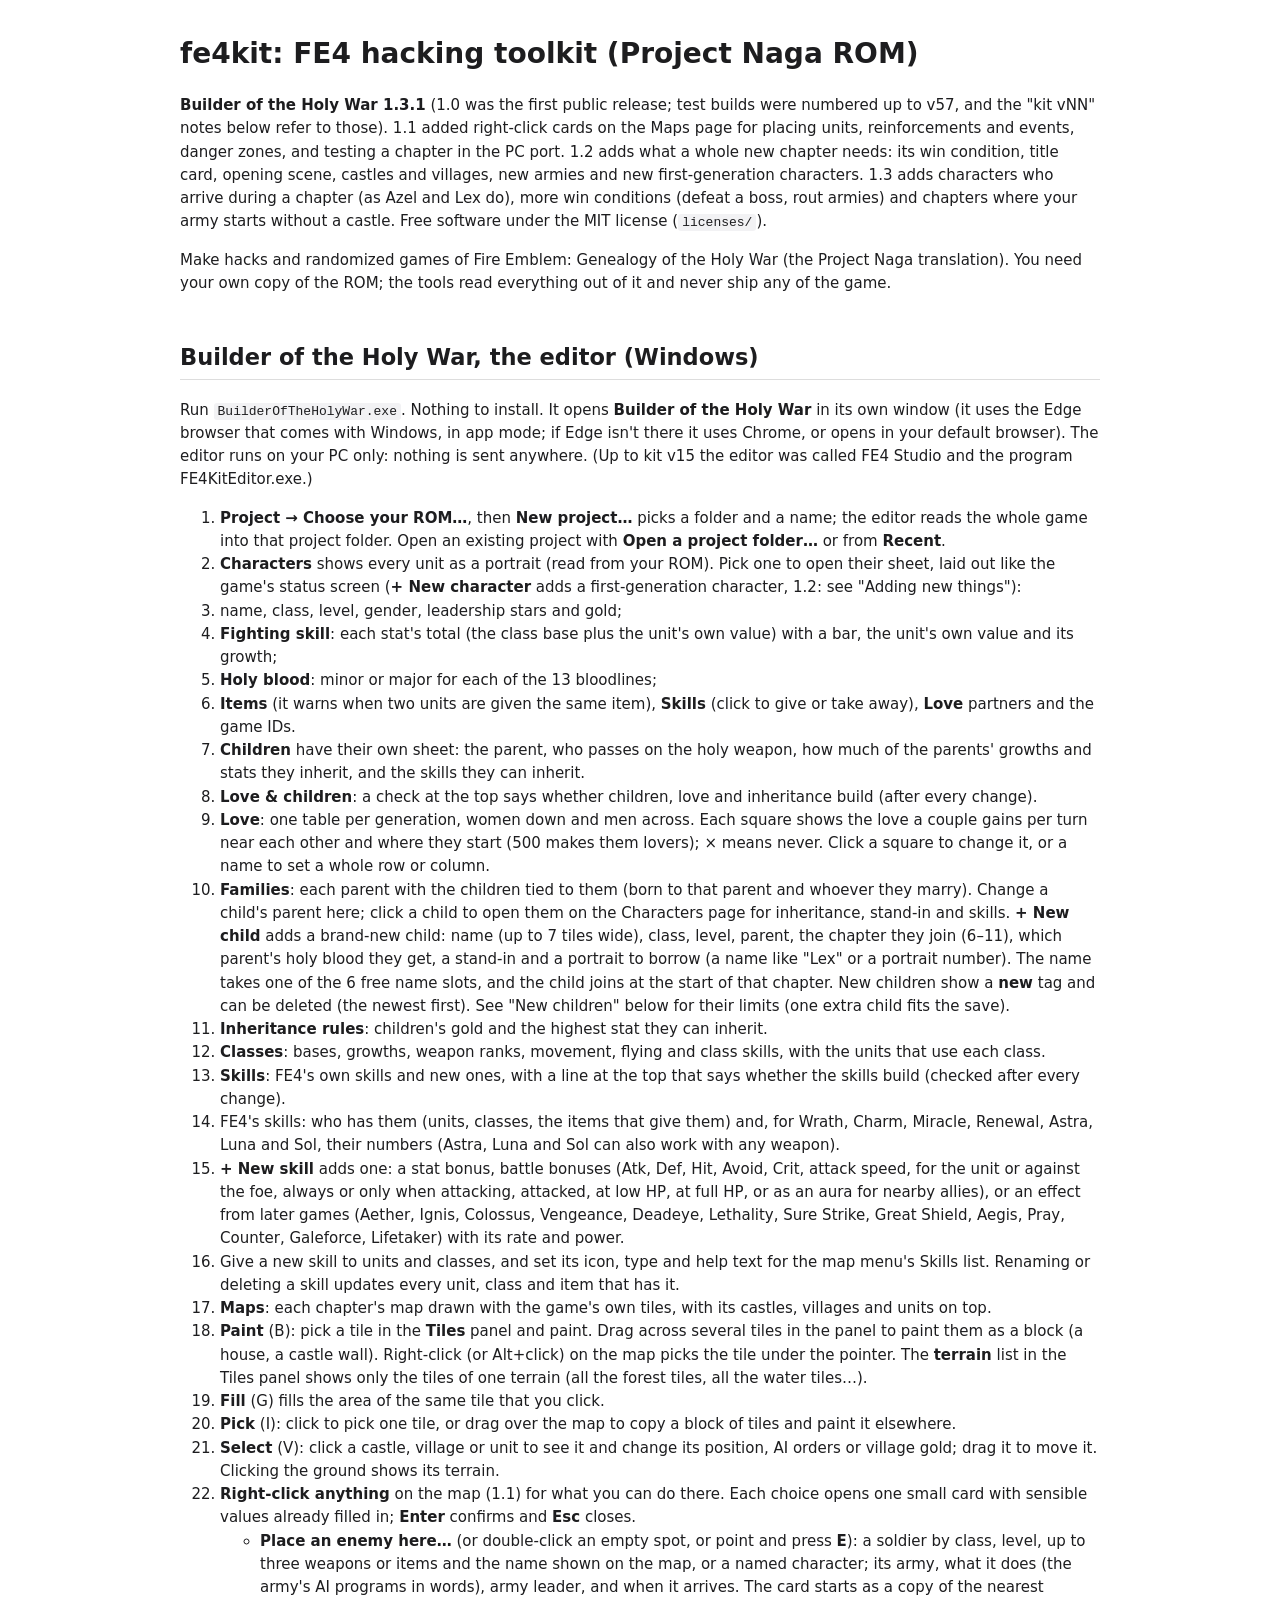
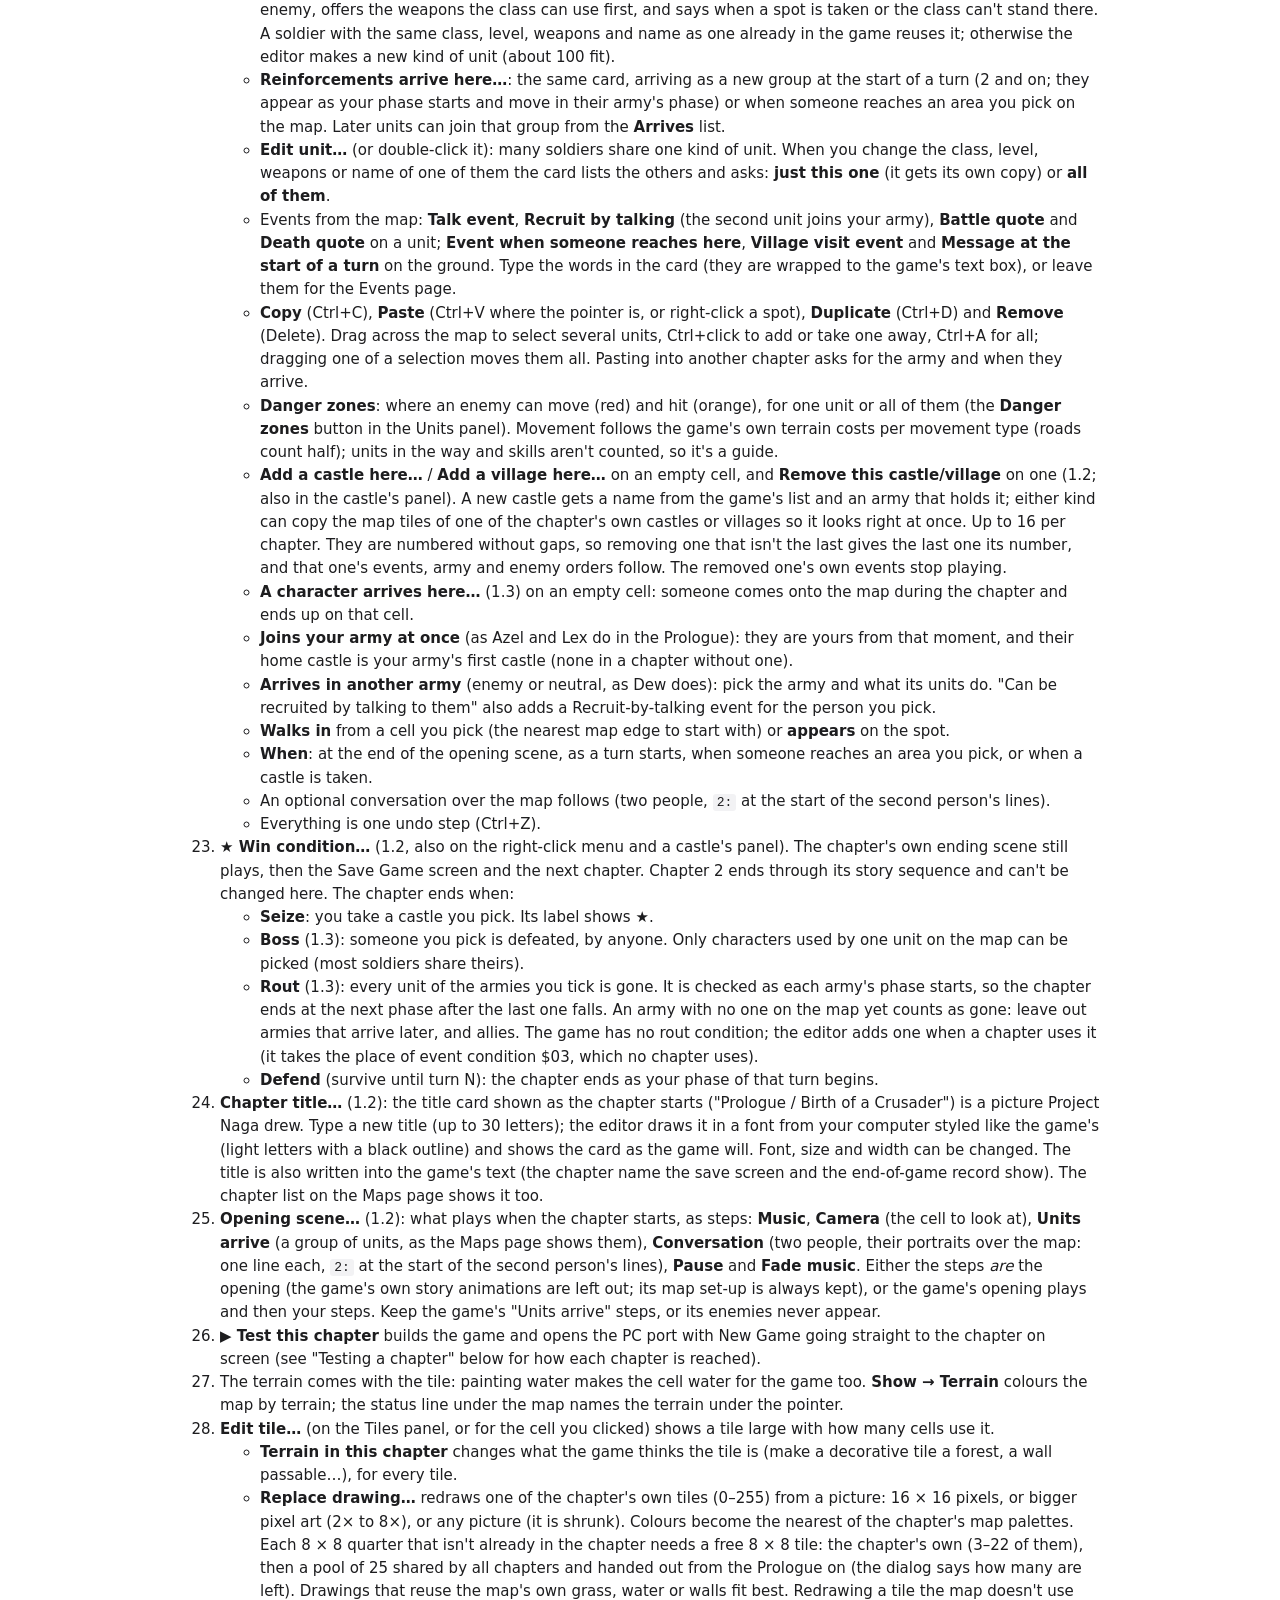
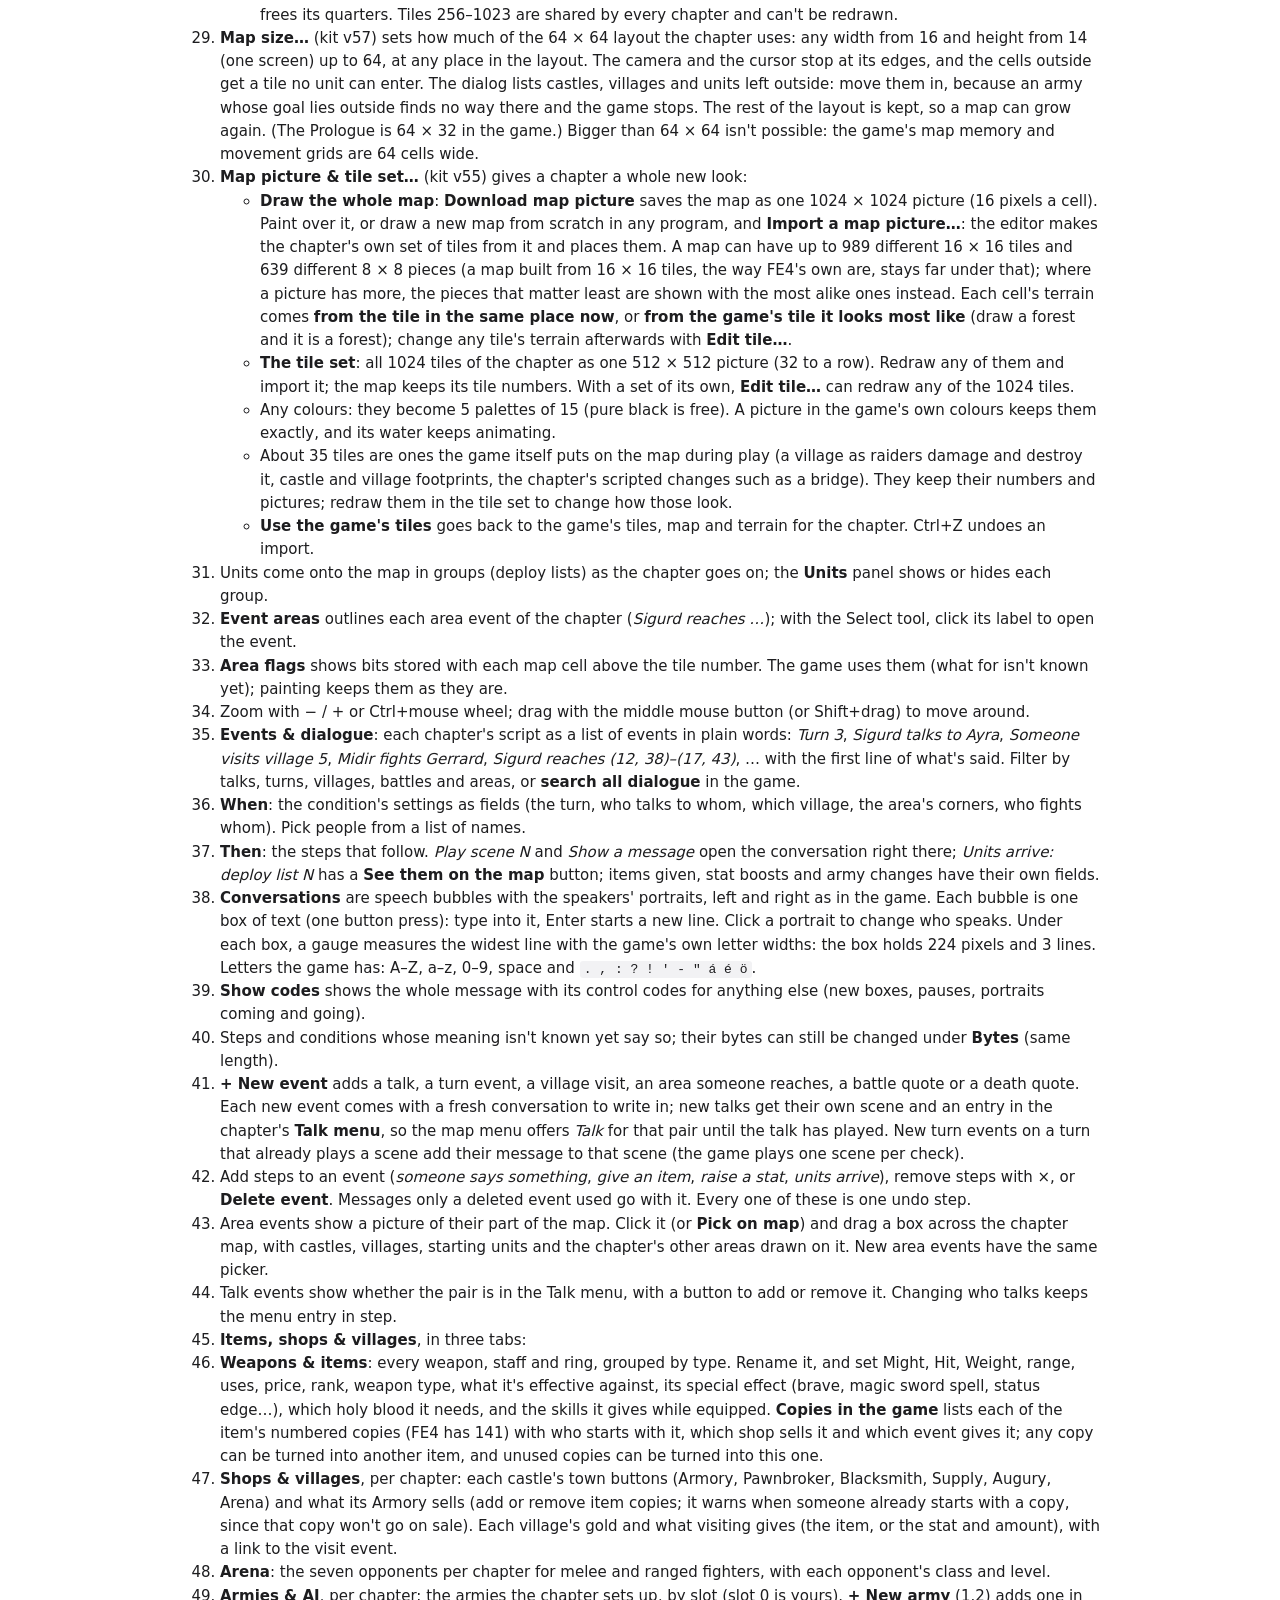
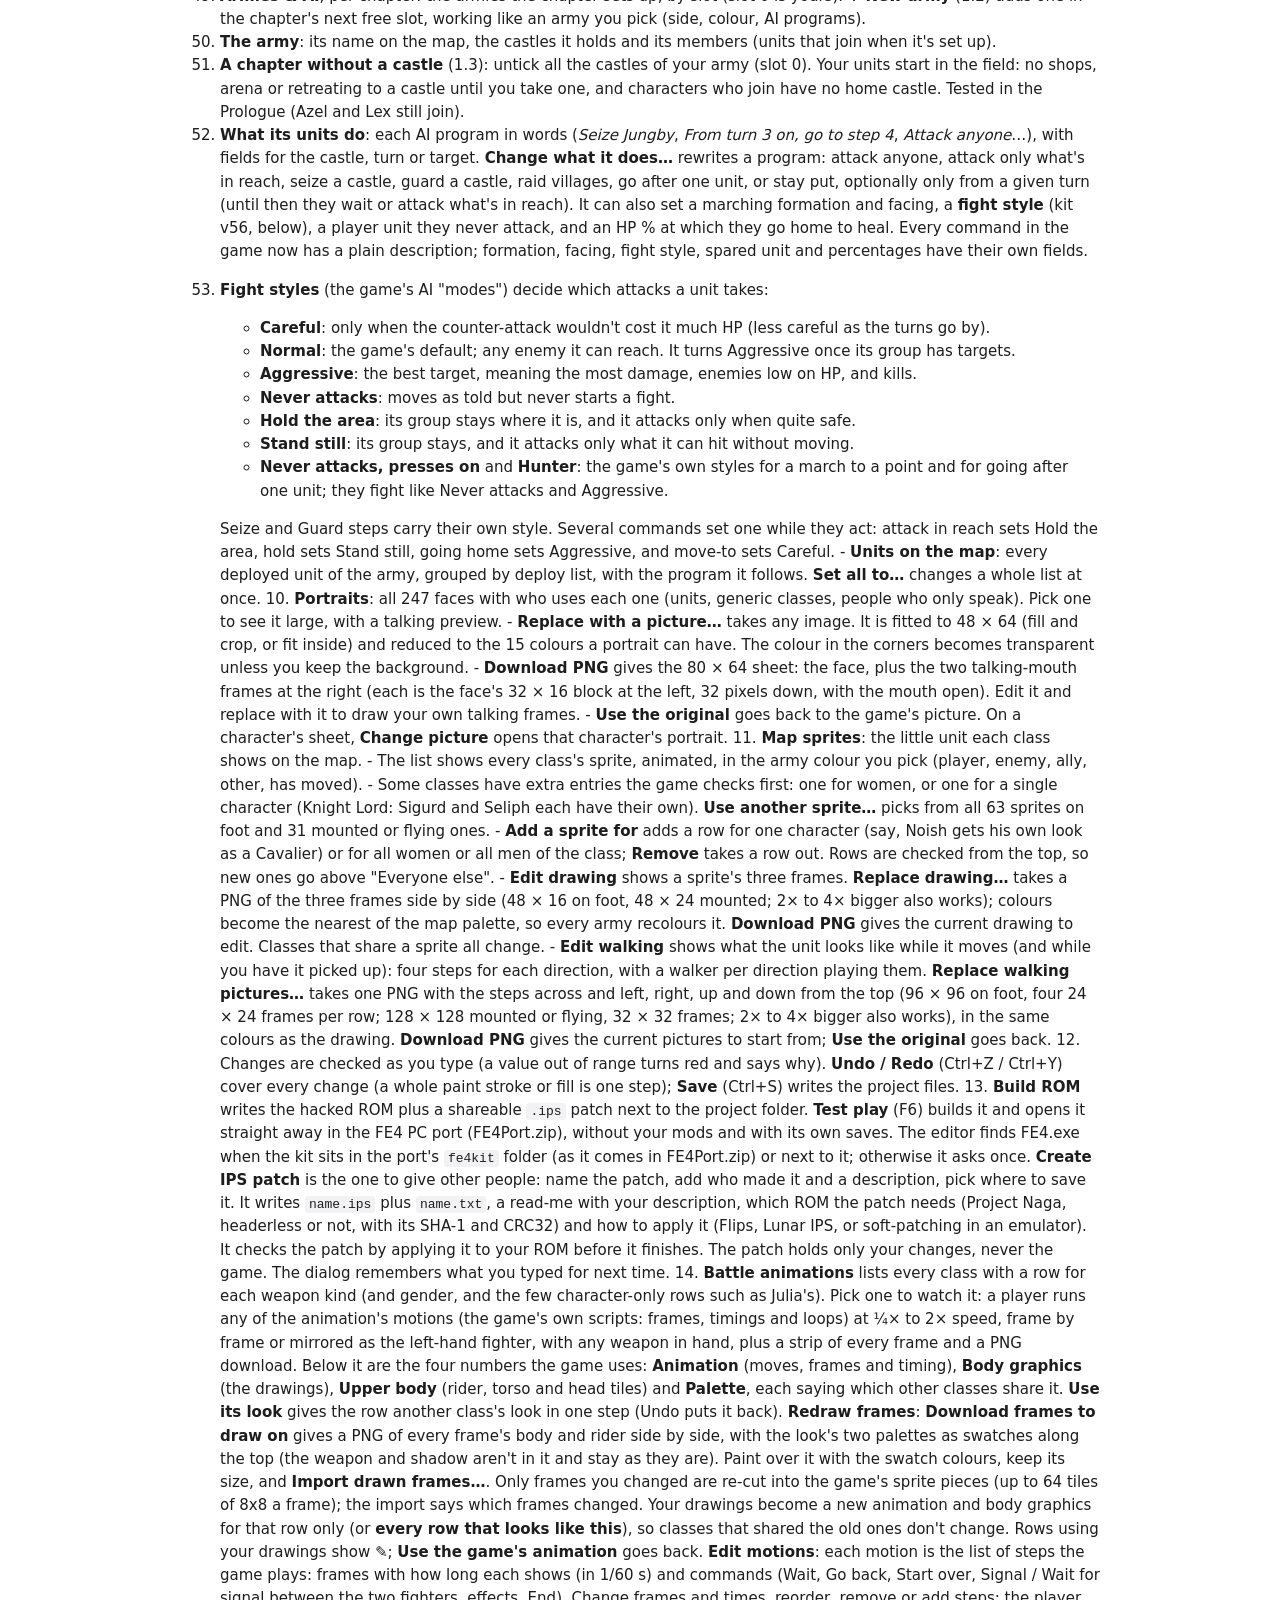
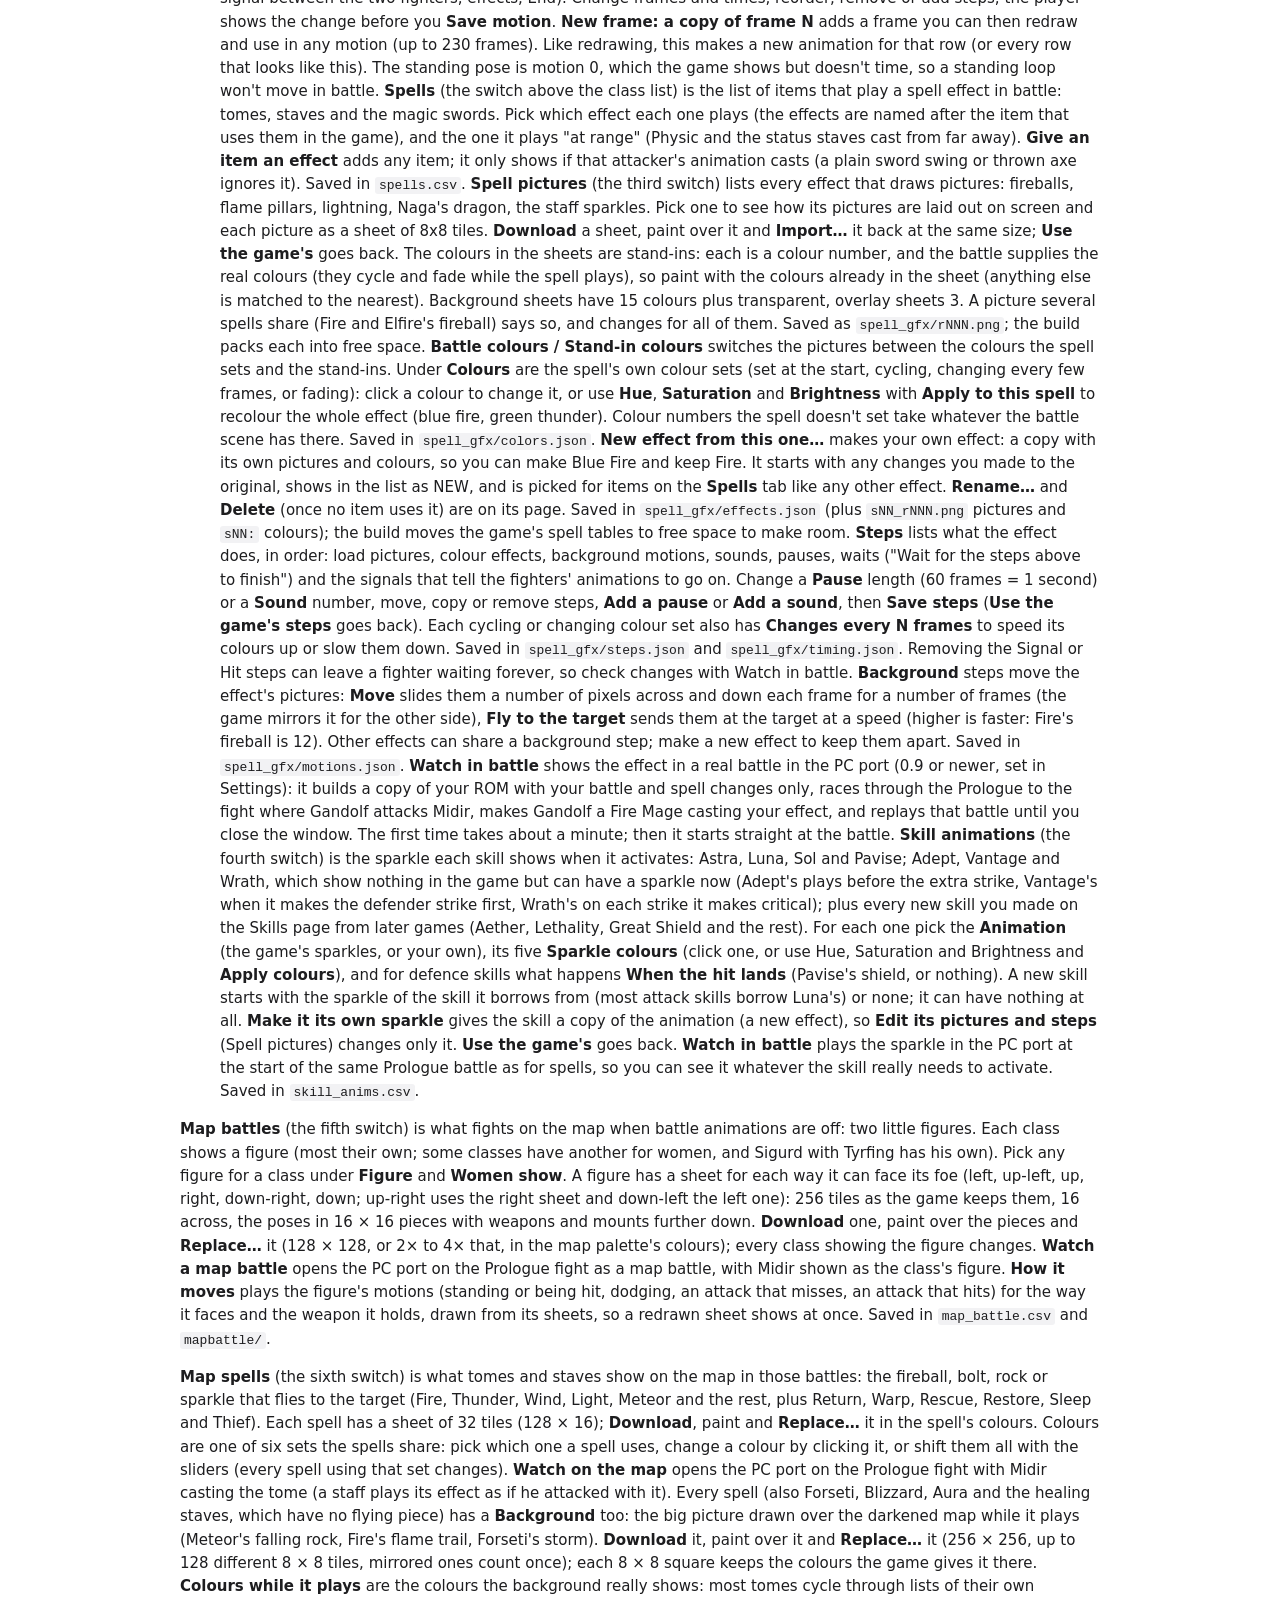
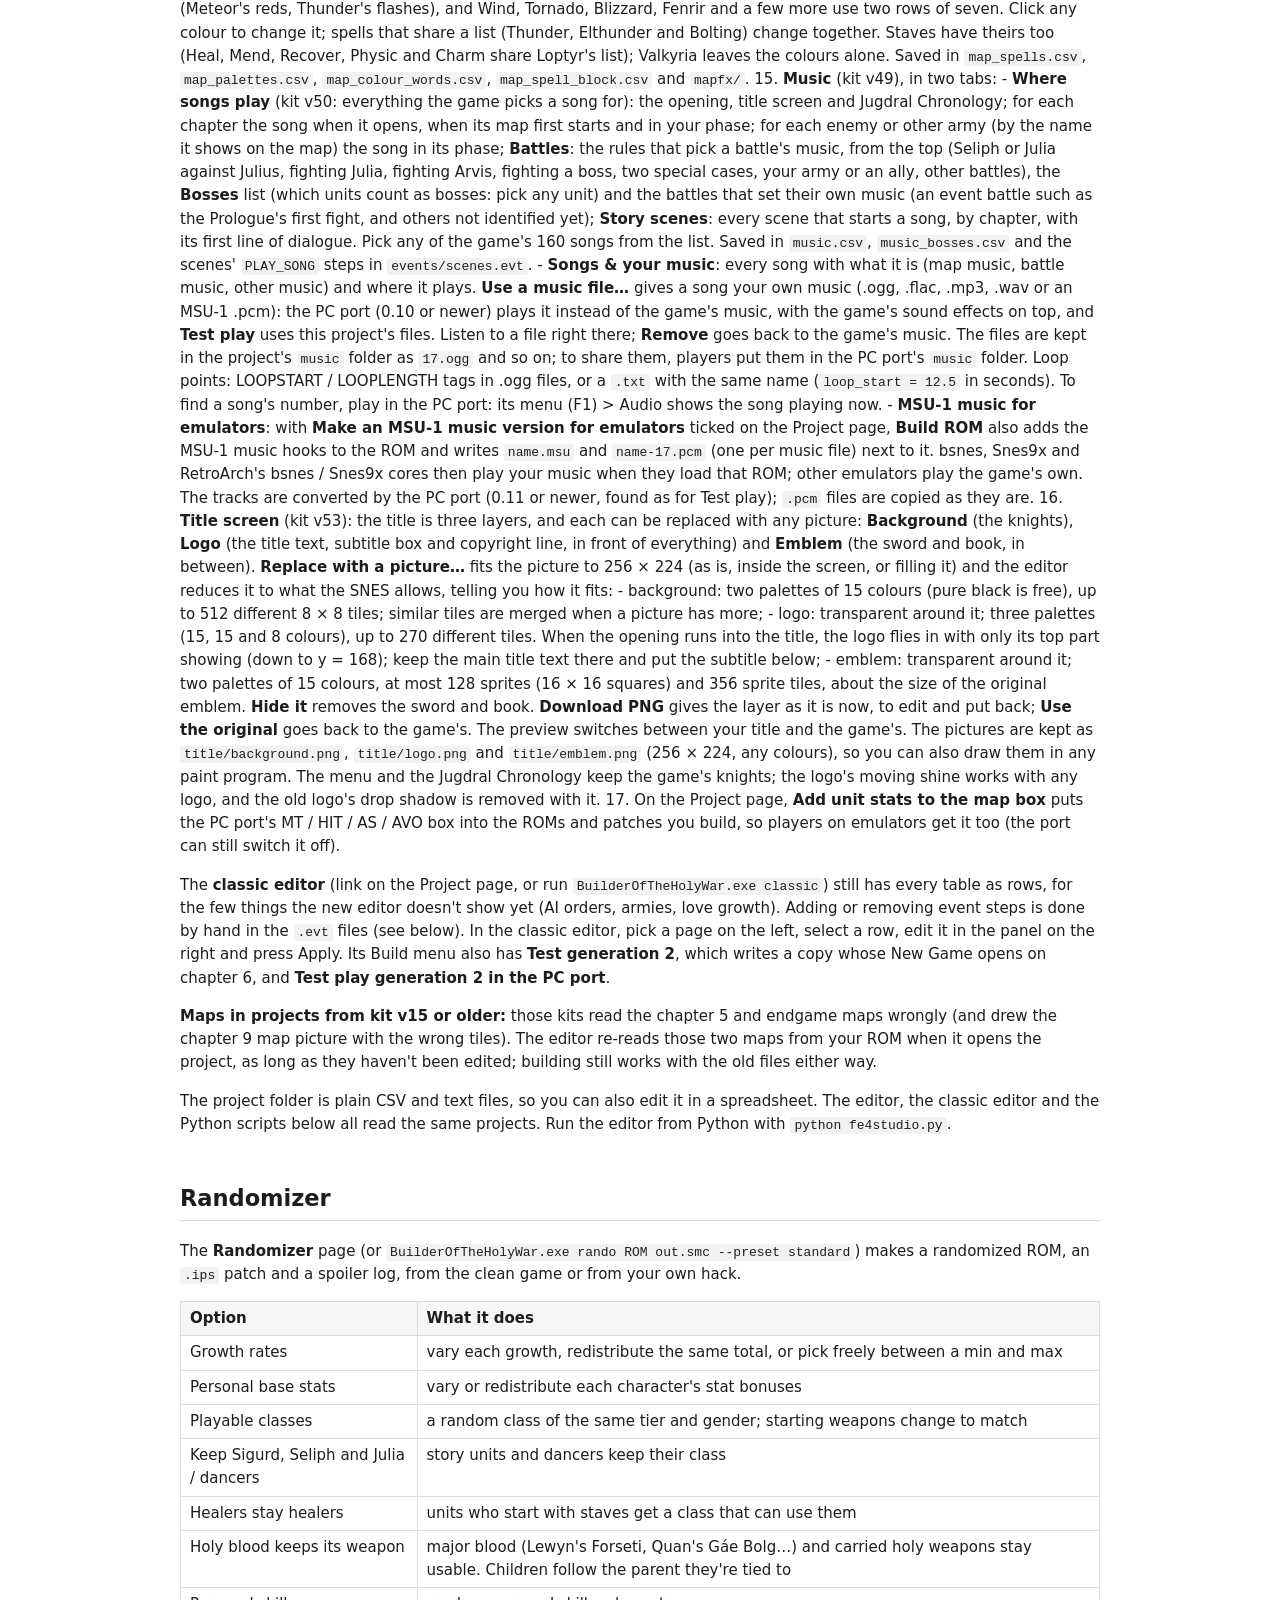
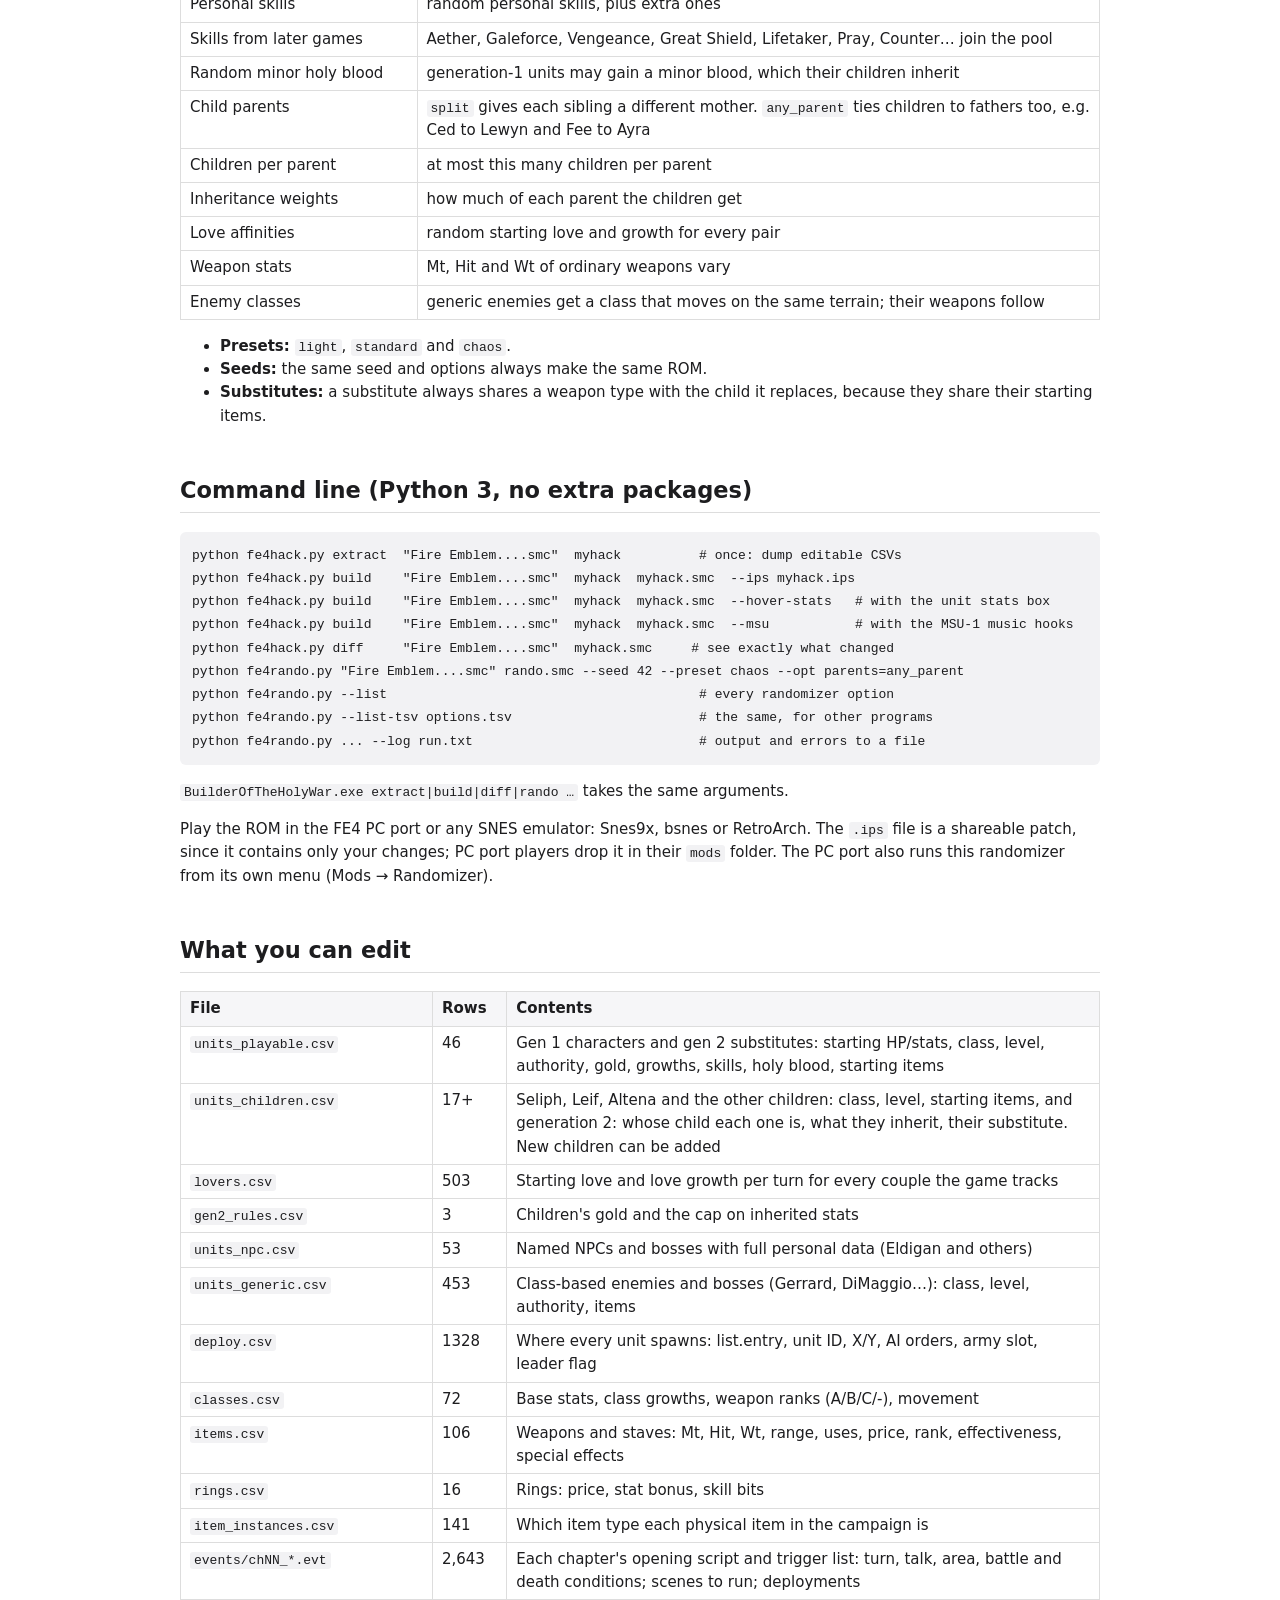
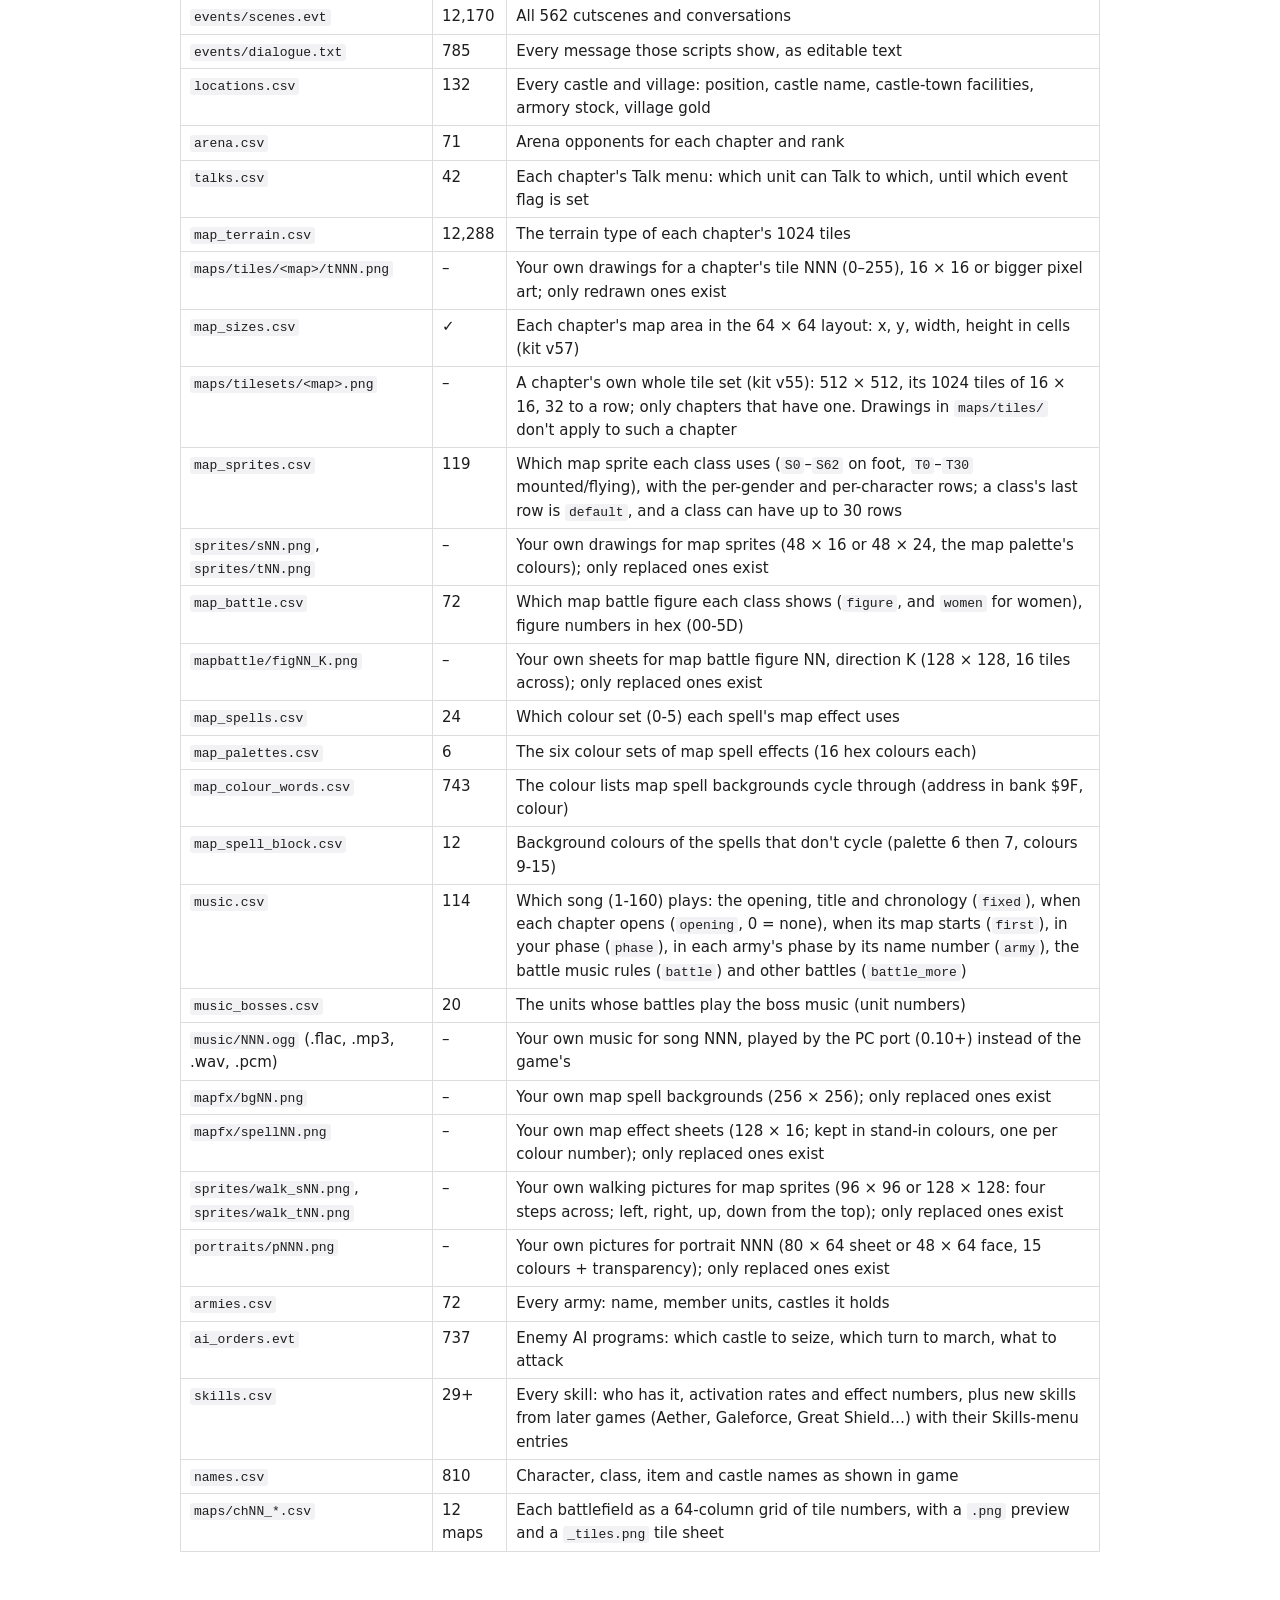
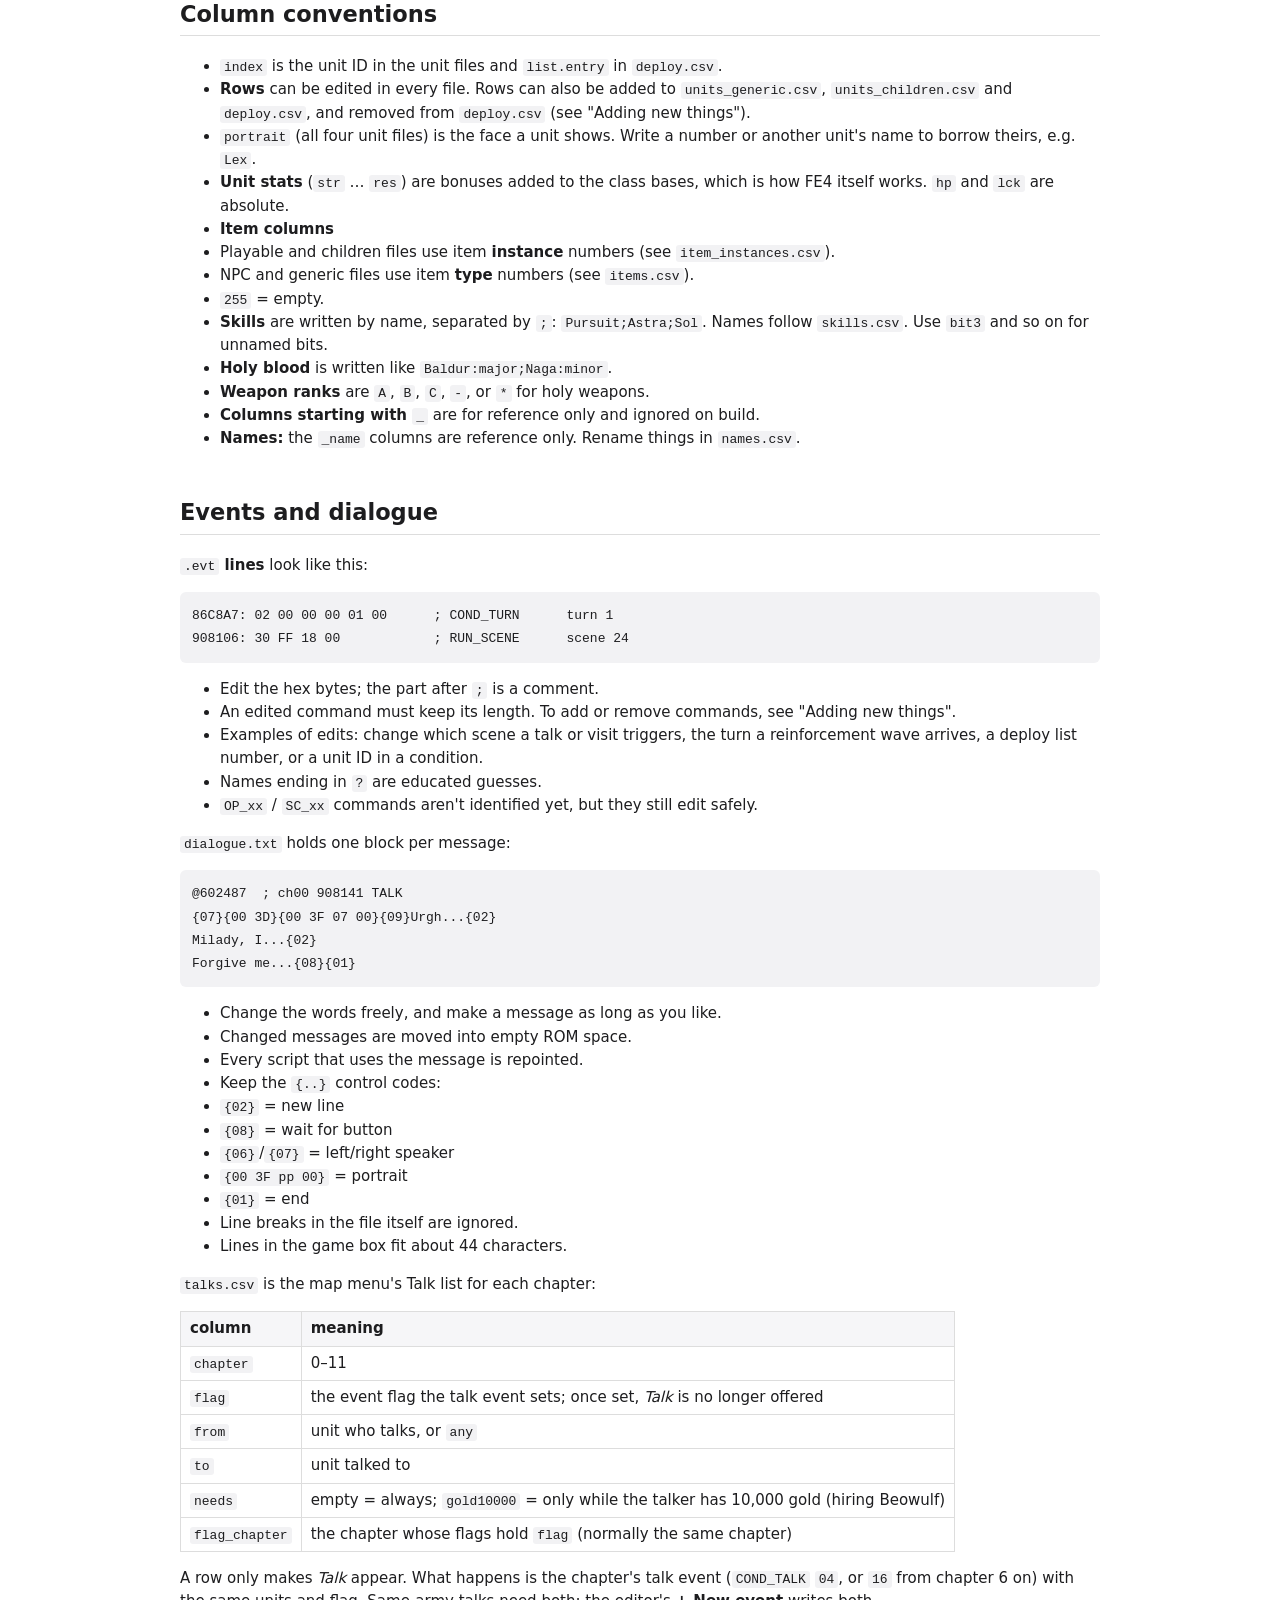
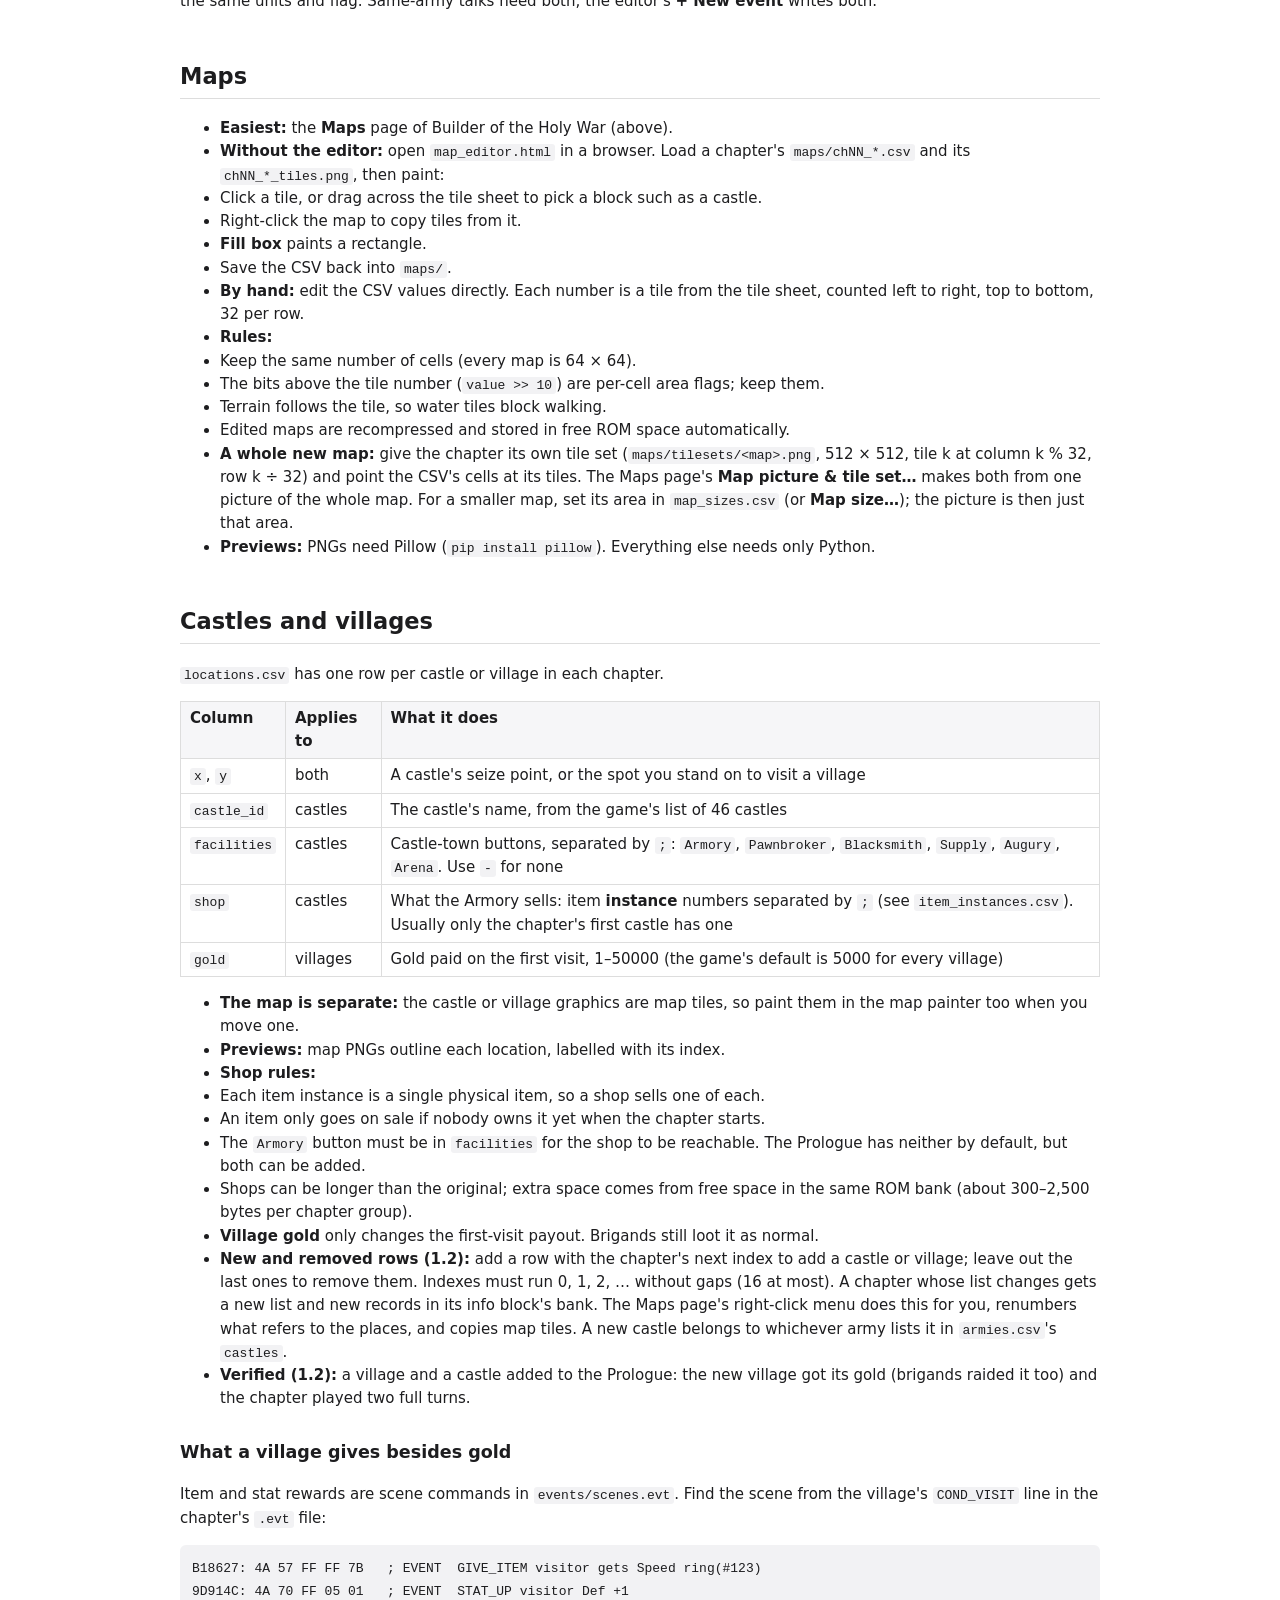
==== commit a34413f7: "Editor 1.3.1: self-test, page tour and the fixes they found - dev/selftest.py: round trip, every rea" ====
--- a/kit/README.html
+++ b/kit/README.html
@@ -9,7 +9,7 @@
 </style></head>
 <body>
 <h1>fe4kit: FE4 hacking toolkit (Project Naga ROM)</h1>
-<p><strong>Builder of the Holy War 1.3</strong> (1.0 was the first public release; test
+<p><strong>Builder of the Holy War 1.3.1</strong> (1.0 was the first public release; test
 builds were numbered up to v57, and the "kit vNN" notes below refer to those).
 1.1 added right-click cards on the Maps page for placing units, reinforcements
 and events, danger zones, and testing a chapter in the PC port. 1.2 adds what
@@ -2028,6 +2028,12 @@
 <li><strong><code>cpu65816.py</code>:</strong> a small 65816 CPU emulator. It measures command lengths by running the game's own handlers.</li>
 <li><strong><code>dis65816.py</code>:</strong> a 65816 disassembler for reading the game's code: <code>python dis65816.py rom.smc 848397 40 --m16 --x16</code>.</li>
 <li><strong><code>dev/</code>:</strong> the headless test harness used to verify edits, <code>ch6start.py</code> (see "Generation 2"), plus <code>snes9x_trace.patch</code>.</li>
+<li><code>selftest.py</code> (1.3.1): <code>python dev/selftest.py ROM WORKDIR</code> extracts your ROM and checks that an unedited
+    build is byte-identical, that every page's data loads for every chapter, and that one edit of each kind
+    (characters, items, classes, map units, win conditions, arriving characters, talks, castle-less
+    chapters, undo/redo) survives a build and a re-extract. It prints one line per check.</li>
+<li><code>pagetour.js</code> (1.3.1): <code>node dev/pagetour.js URL SHOTS</code> (needs Playwright) opens every page and every
+    chapter in a running editor, clicks through the map's right-click cards and reports any errors.</li>
 <li>The patch adds read, write and exec tracing to Snes9x (upstream commit <code>1bcc369</code>).</li>
 <li>It's how the engine routines in <code>ROM_MAP.md</code> were located.</li>
 <li>To build it, apply the patch, then run <code>make</code> in <code>snes9x/libretro</code>.</li>
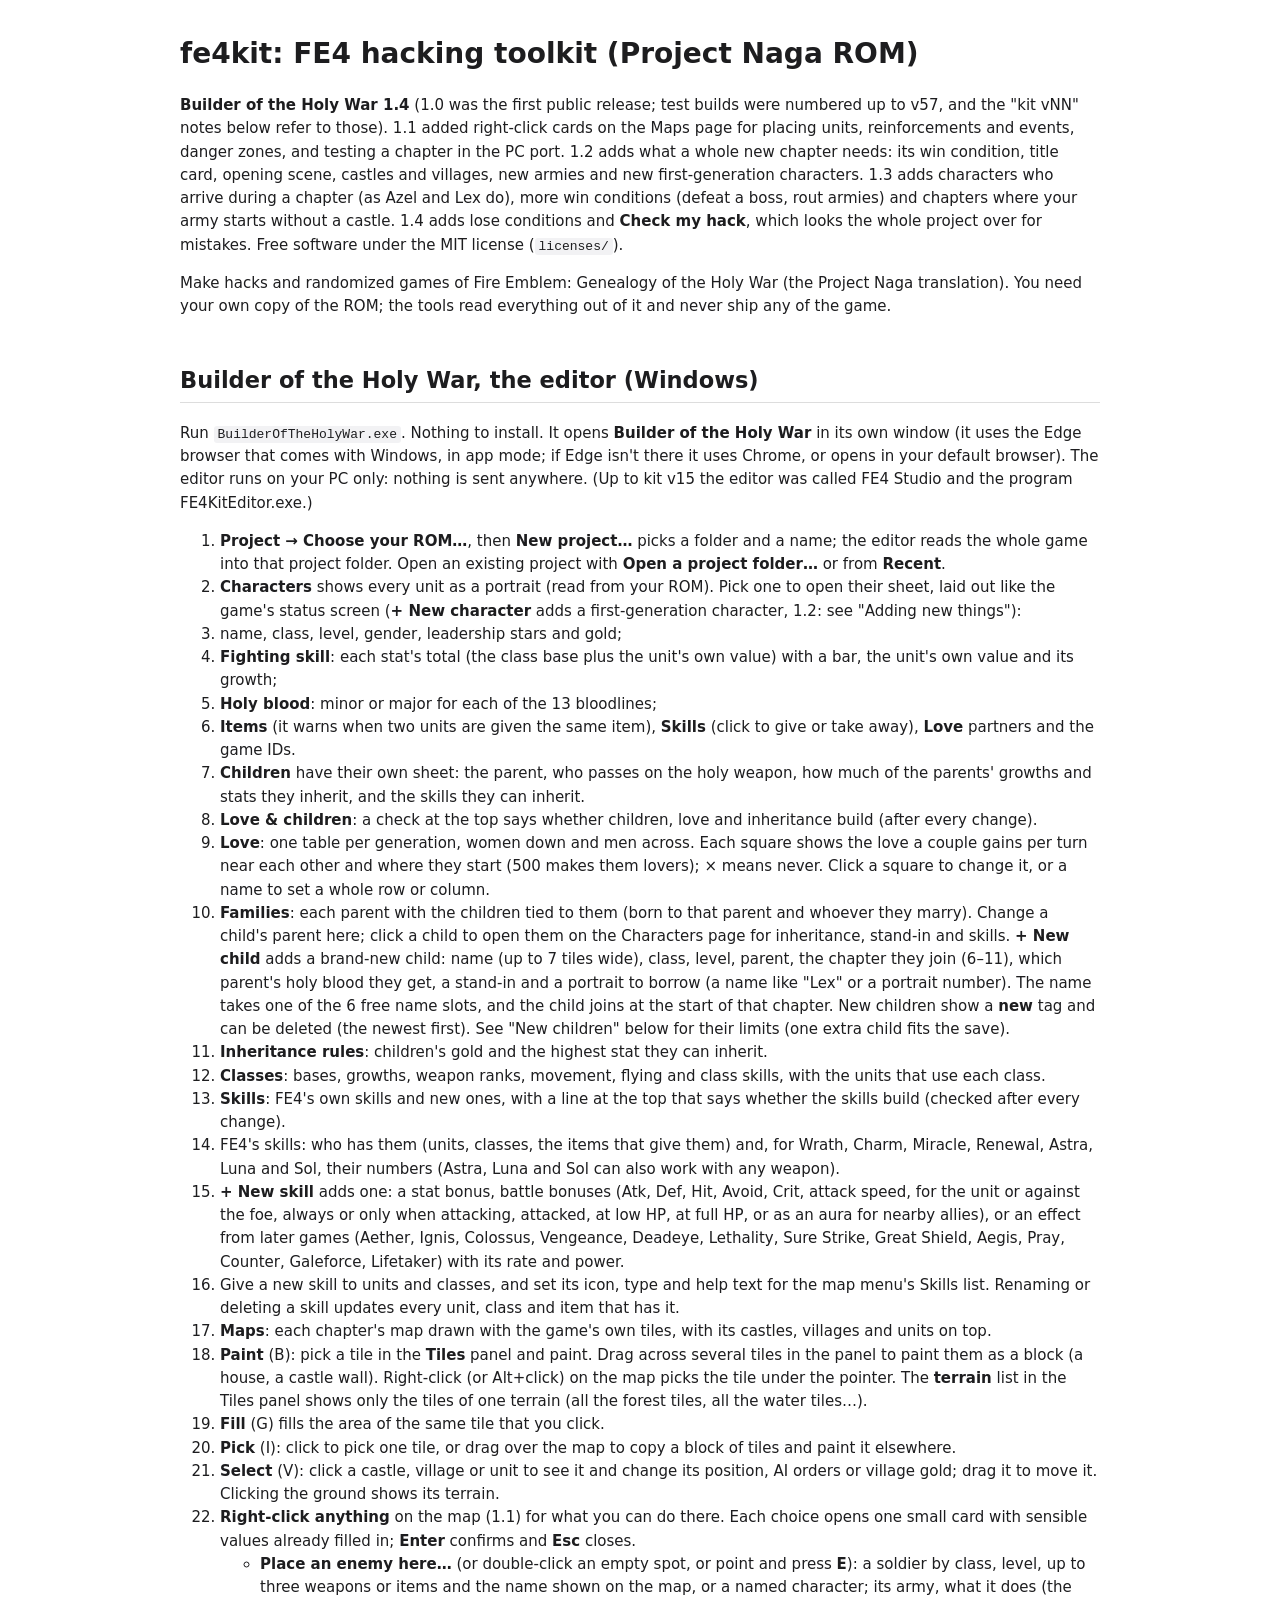
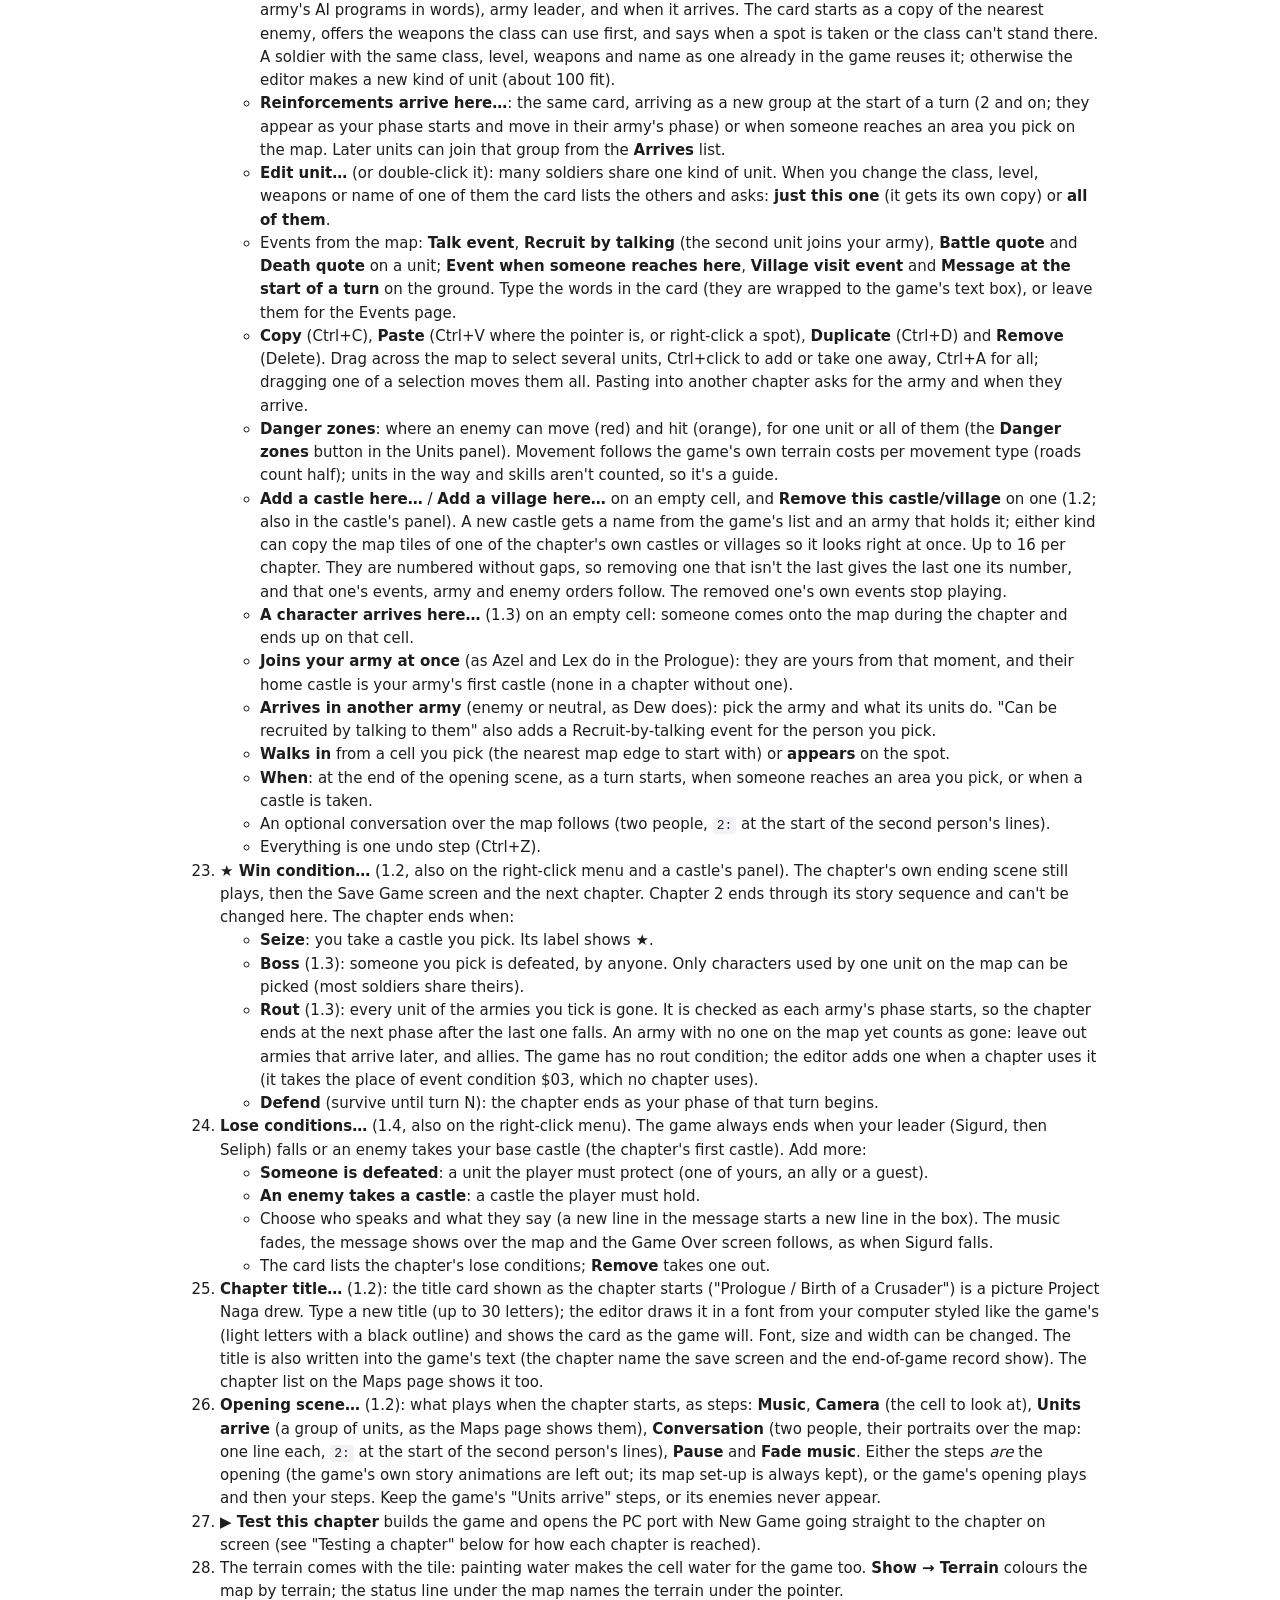
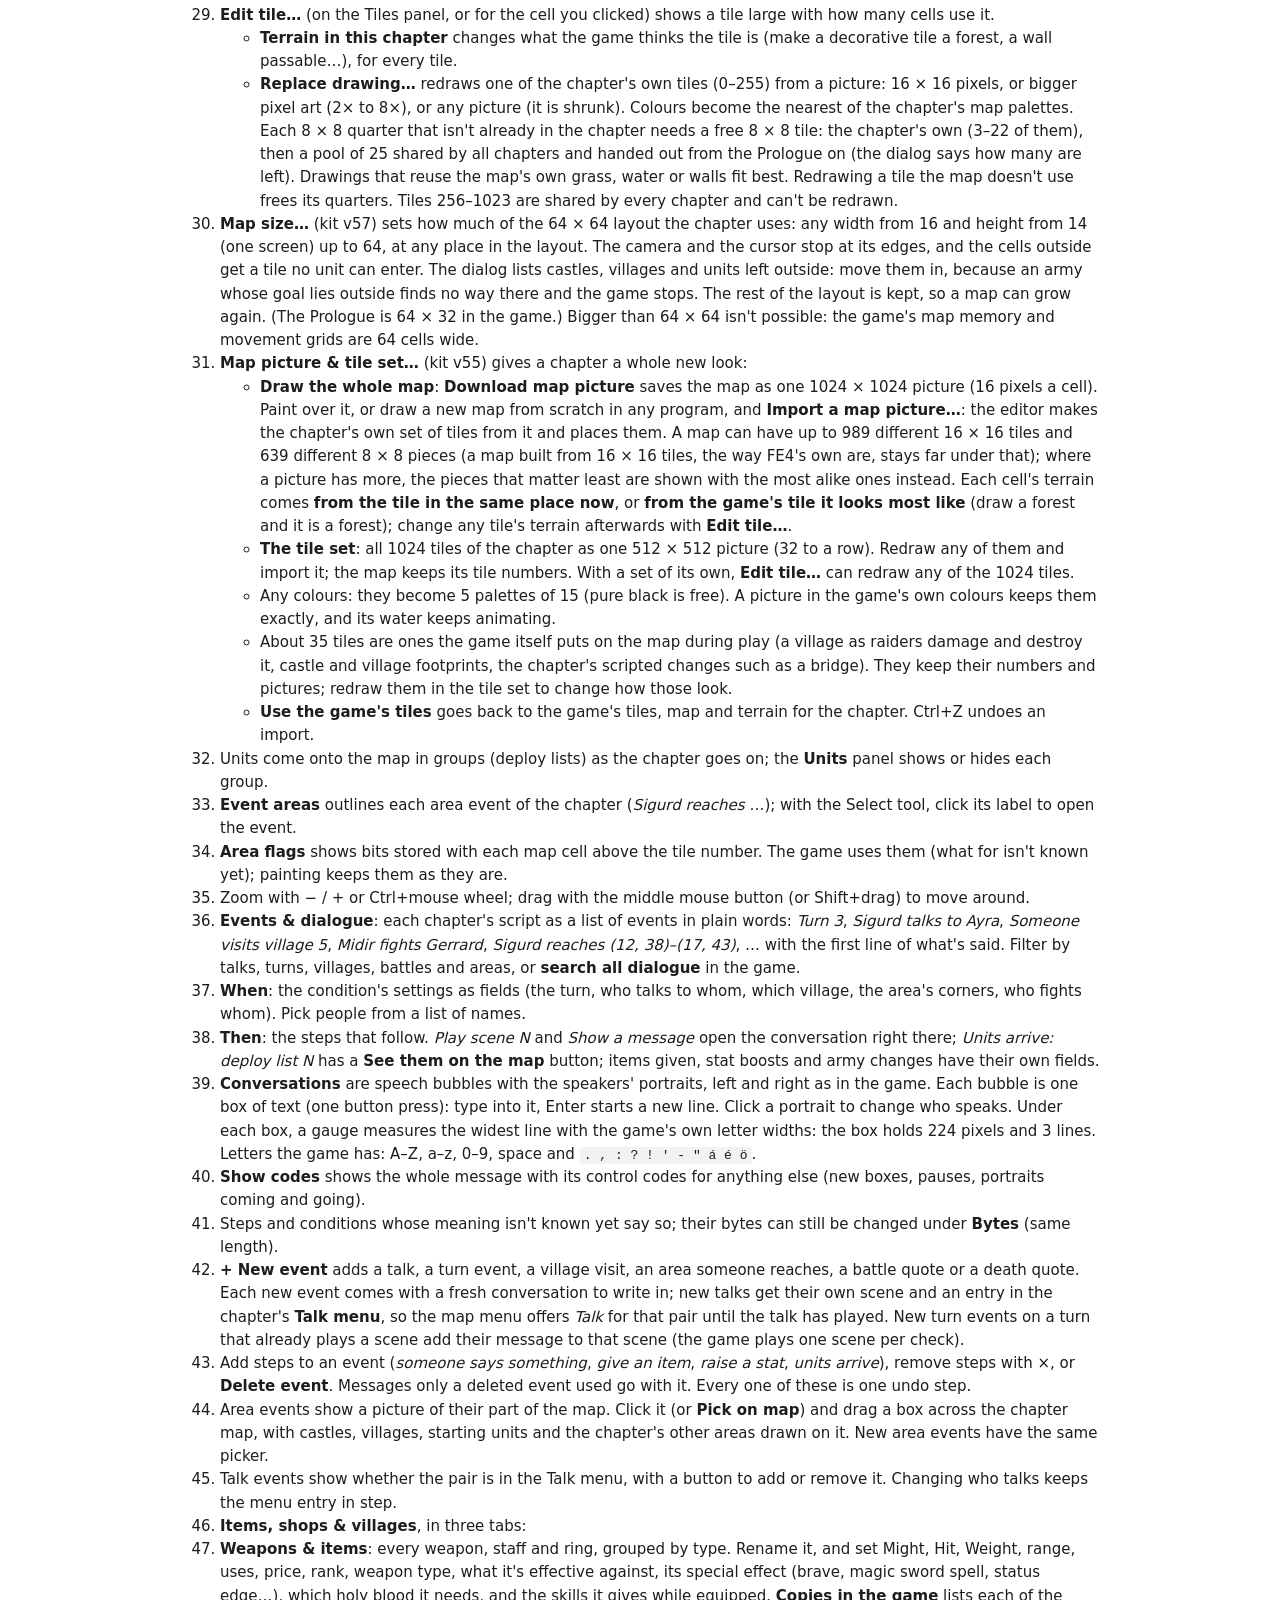
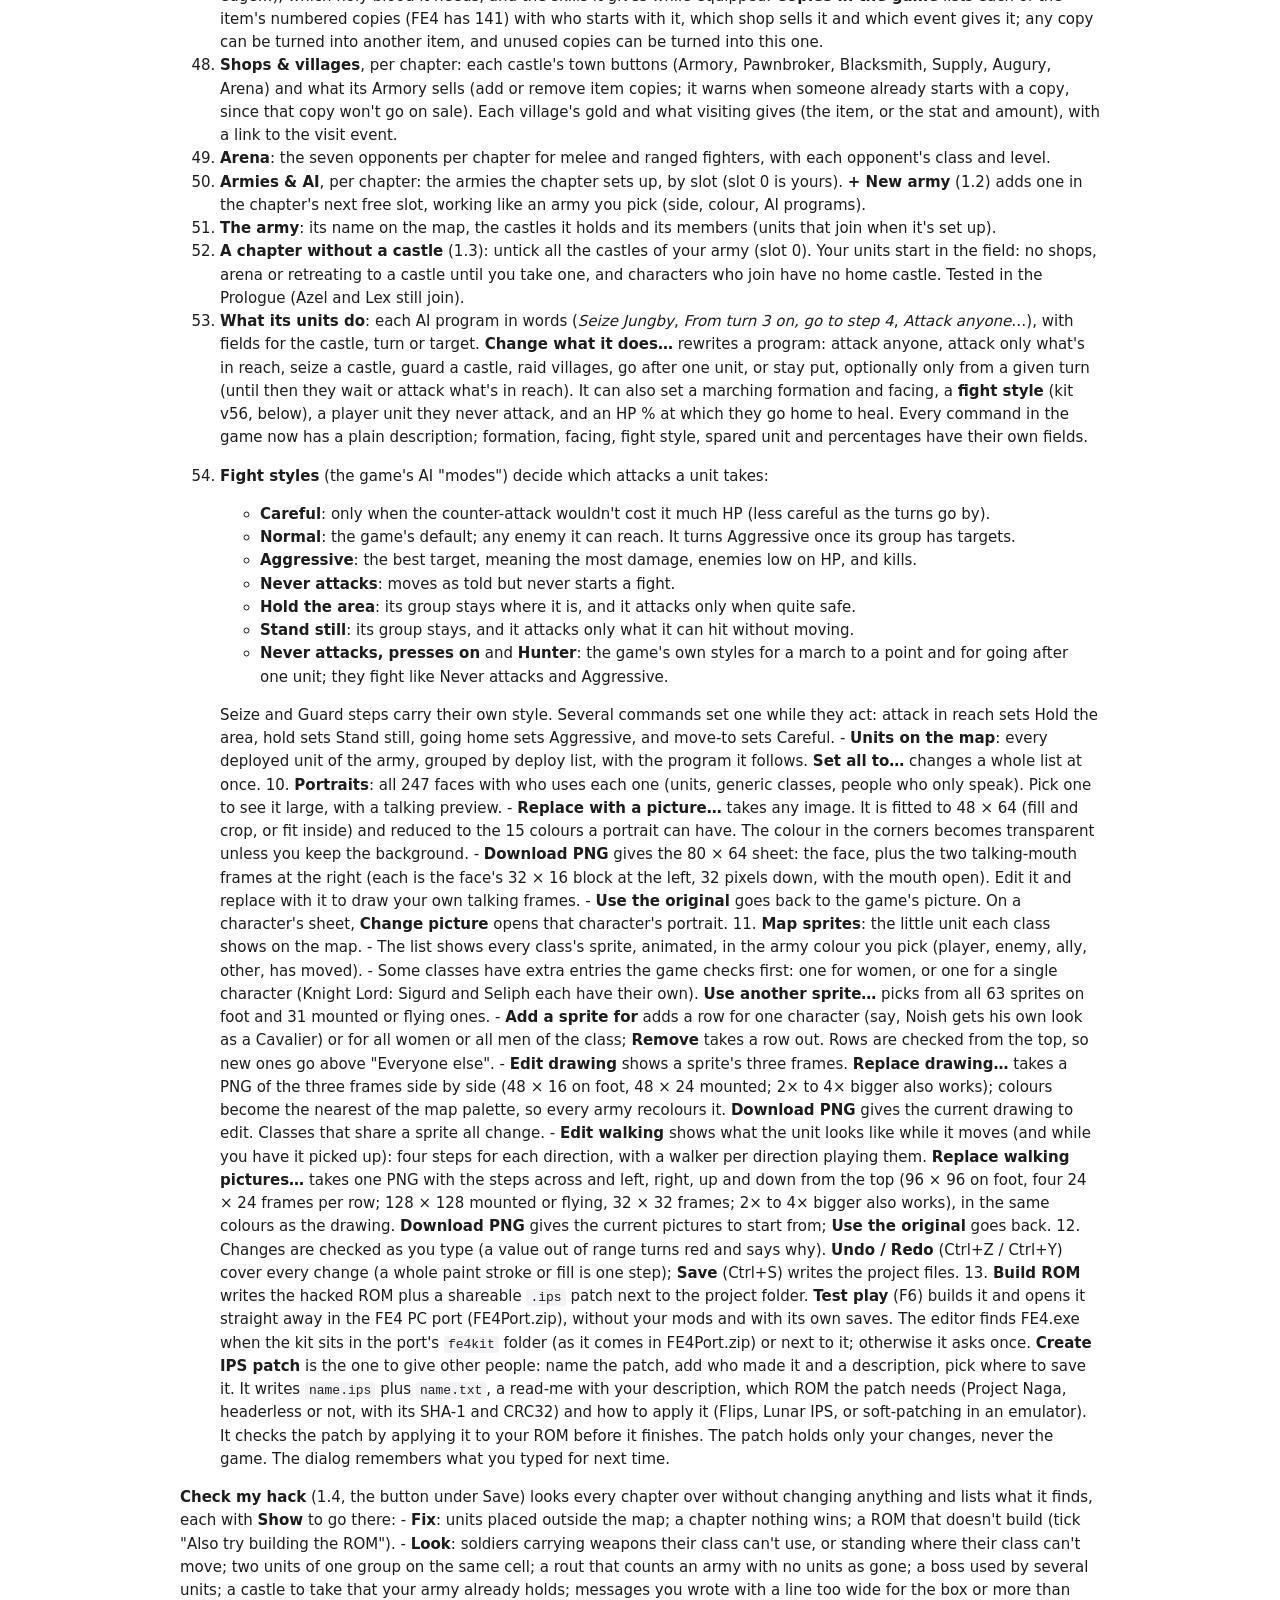
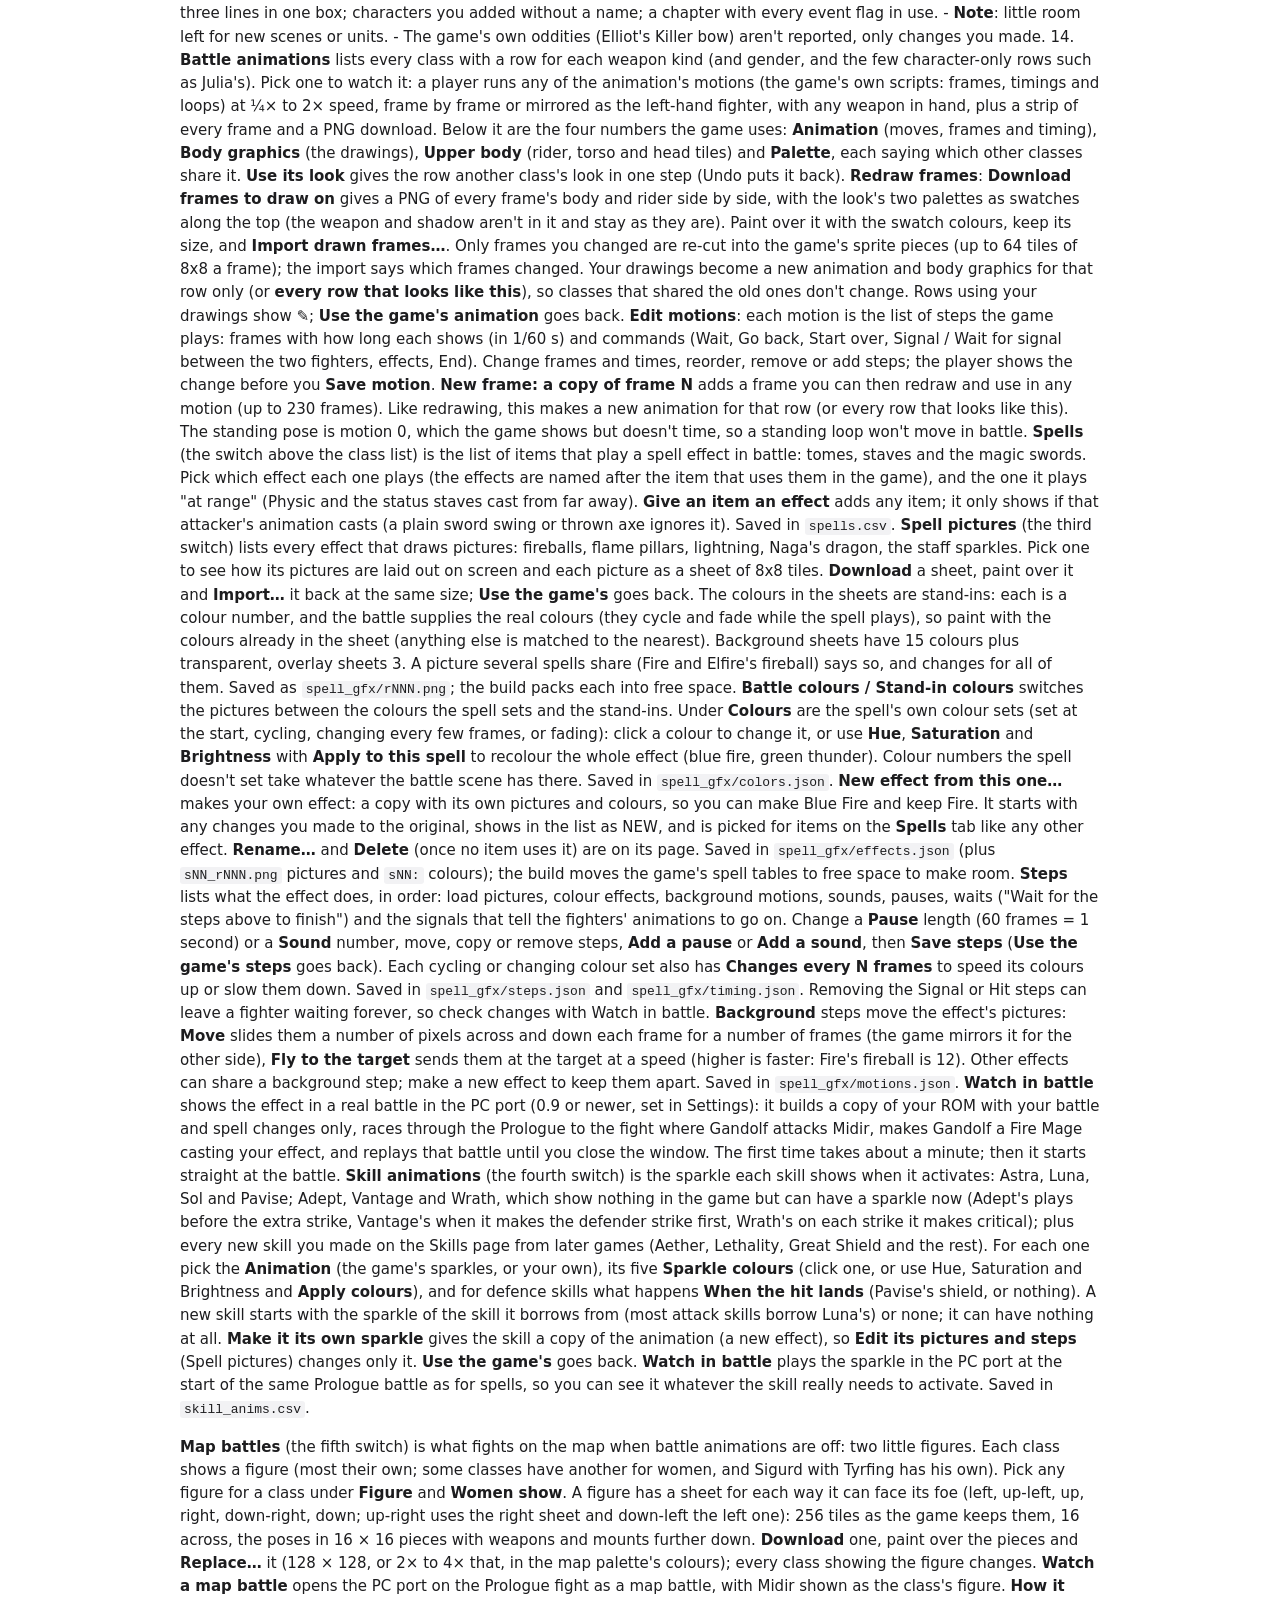
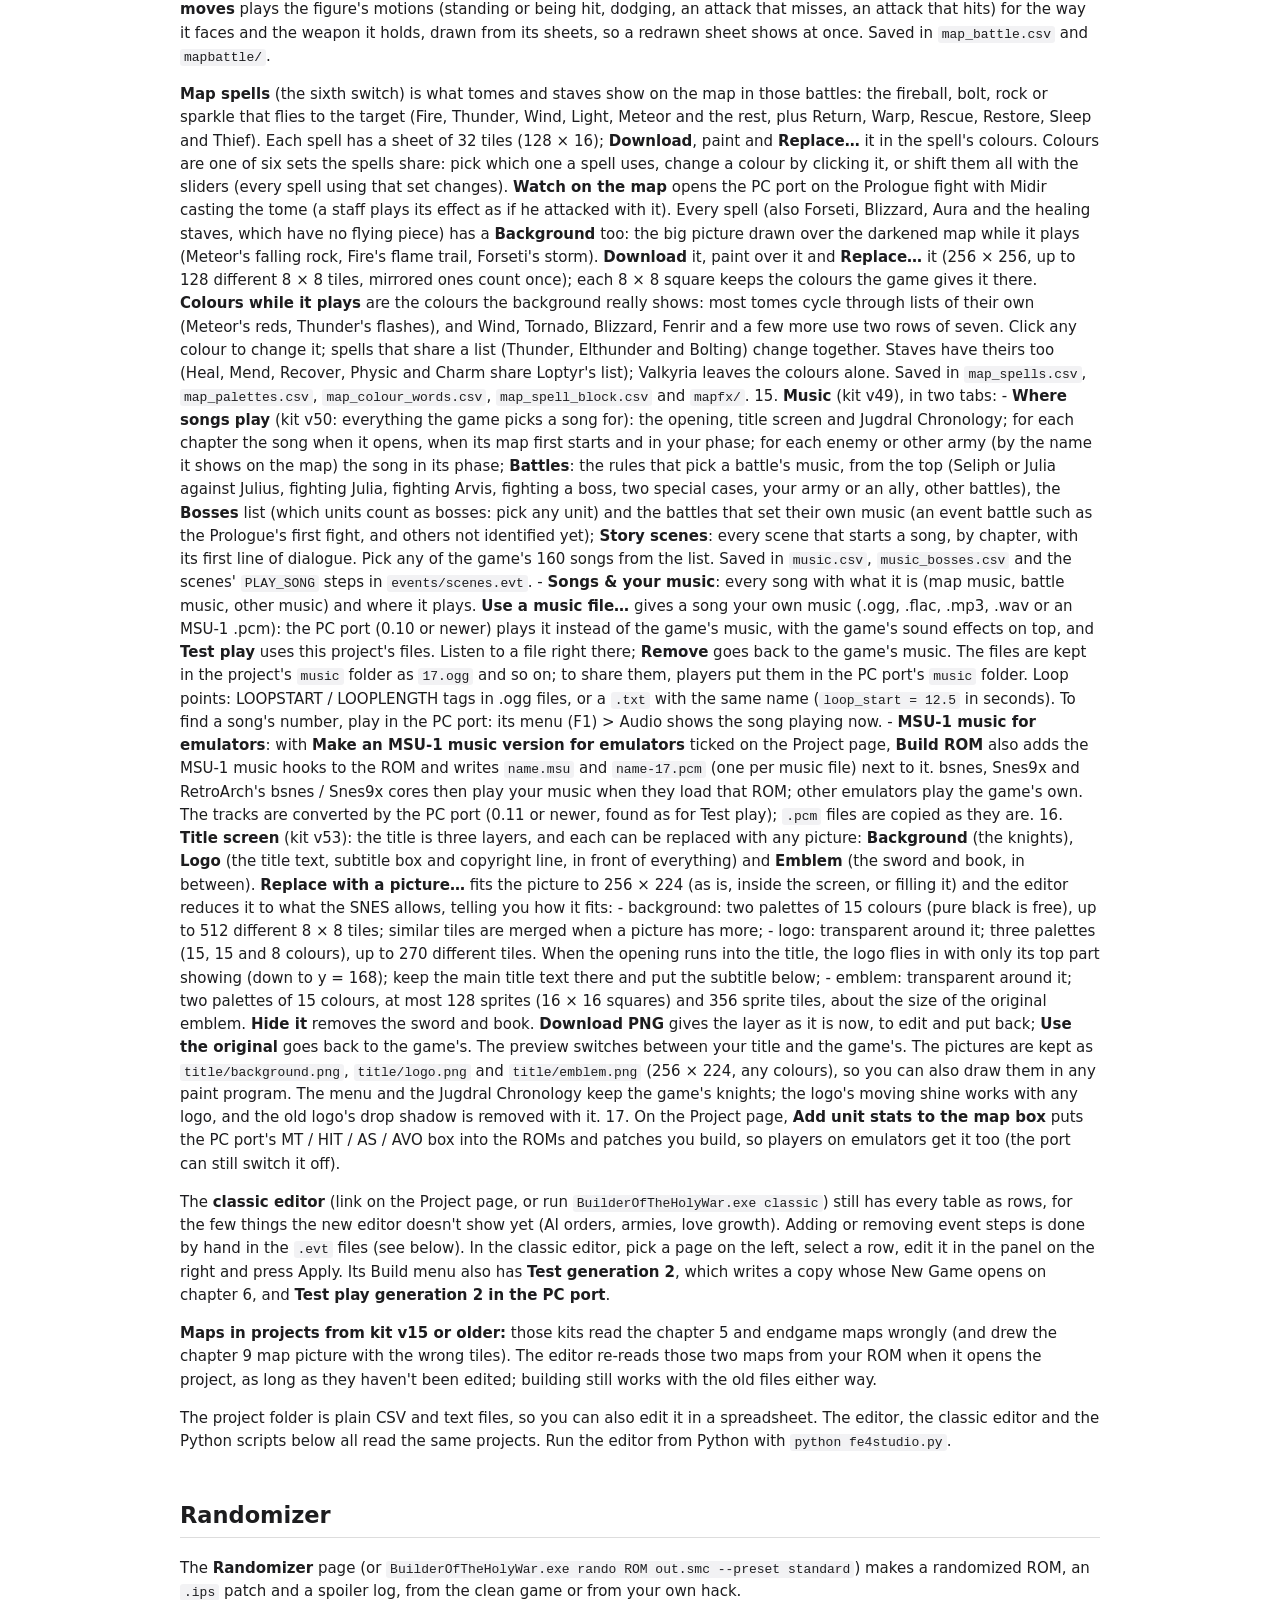
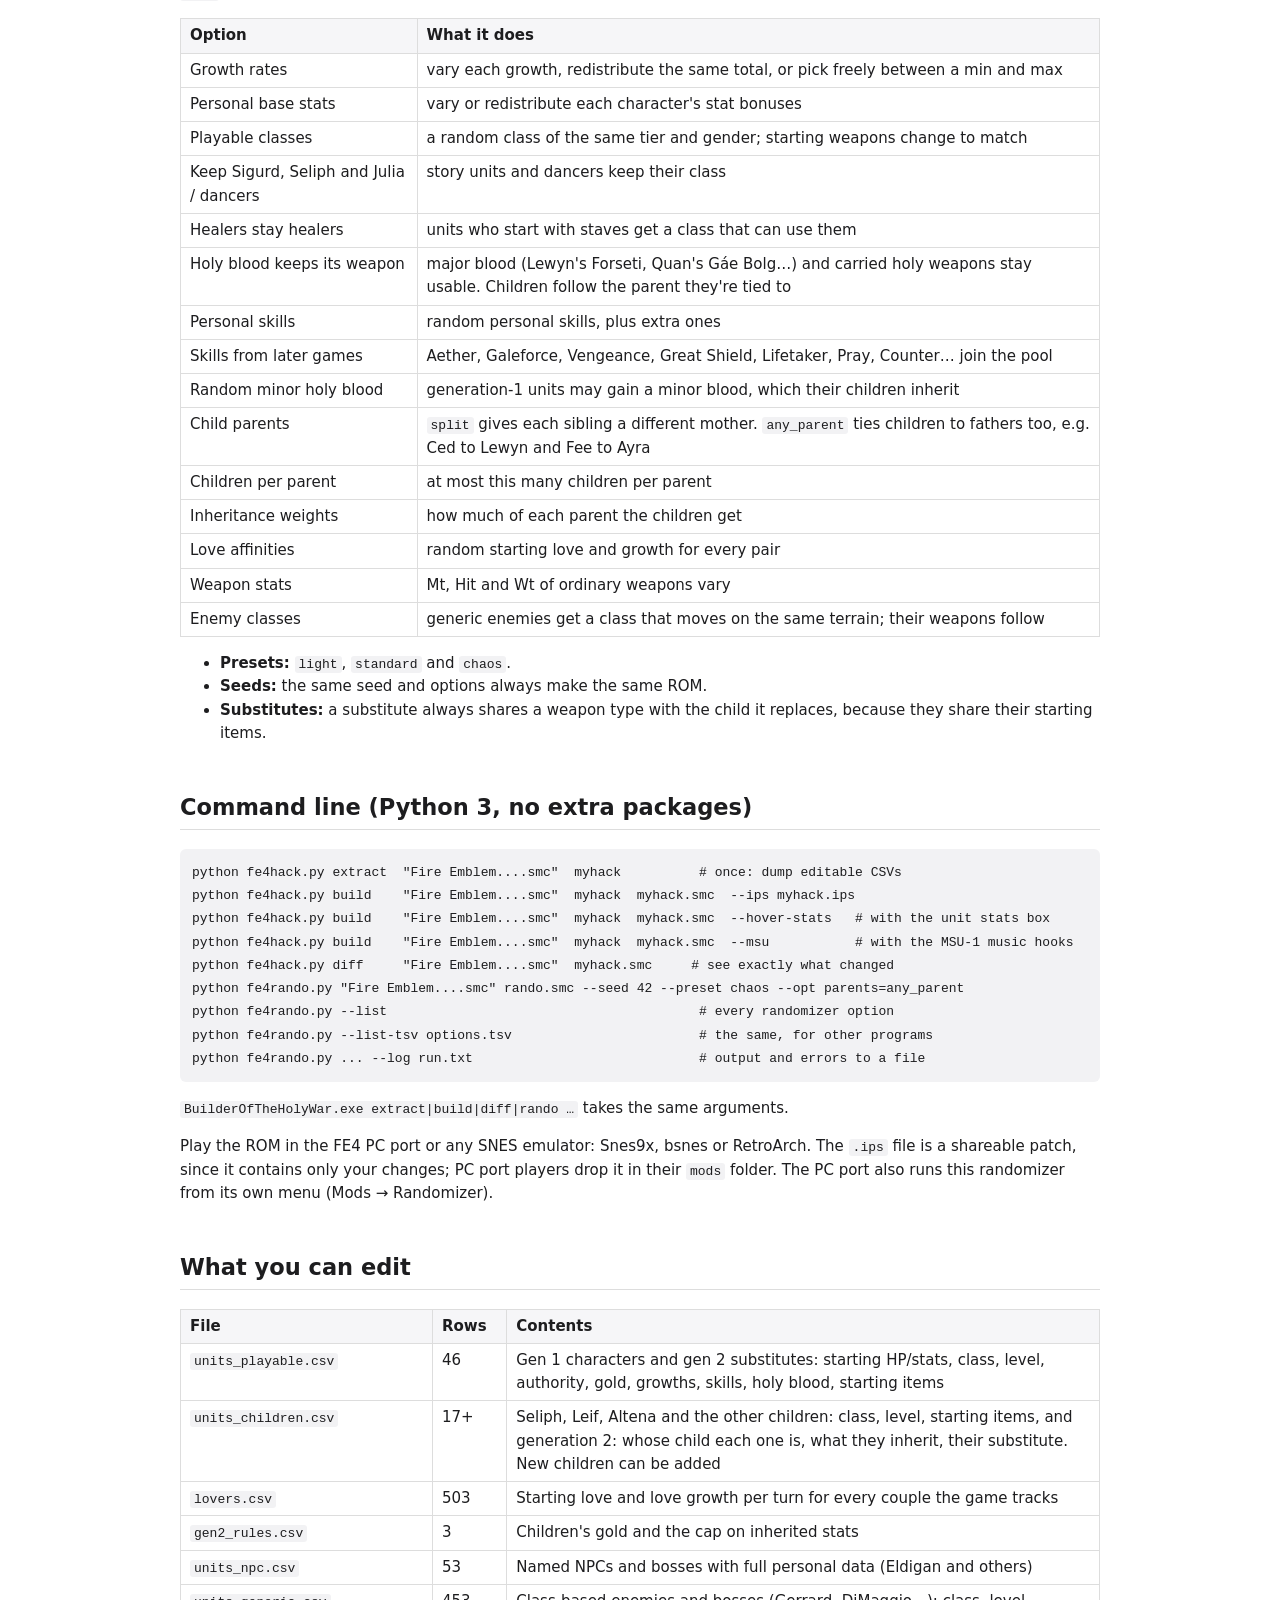
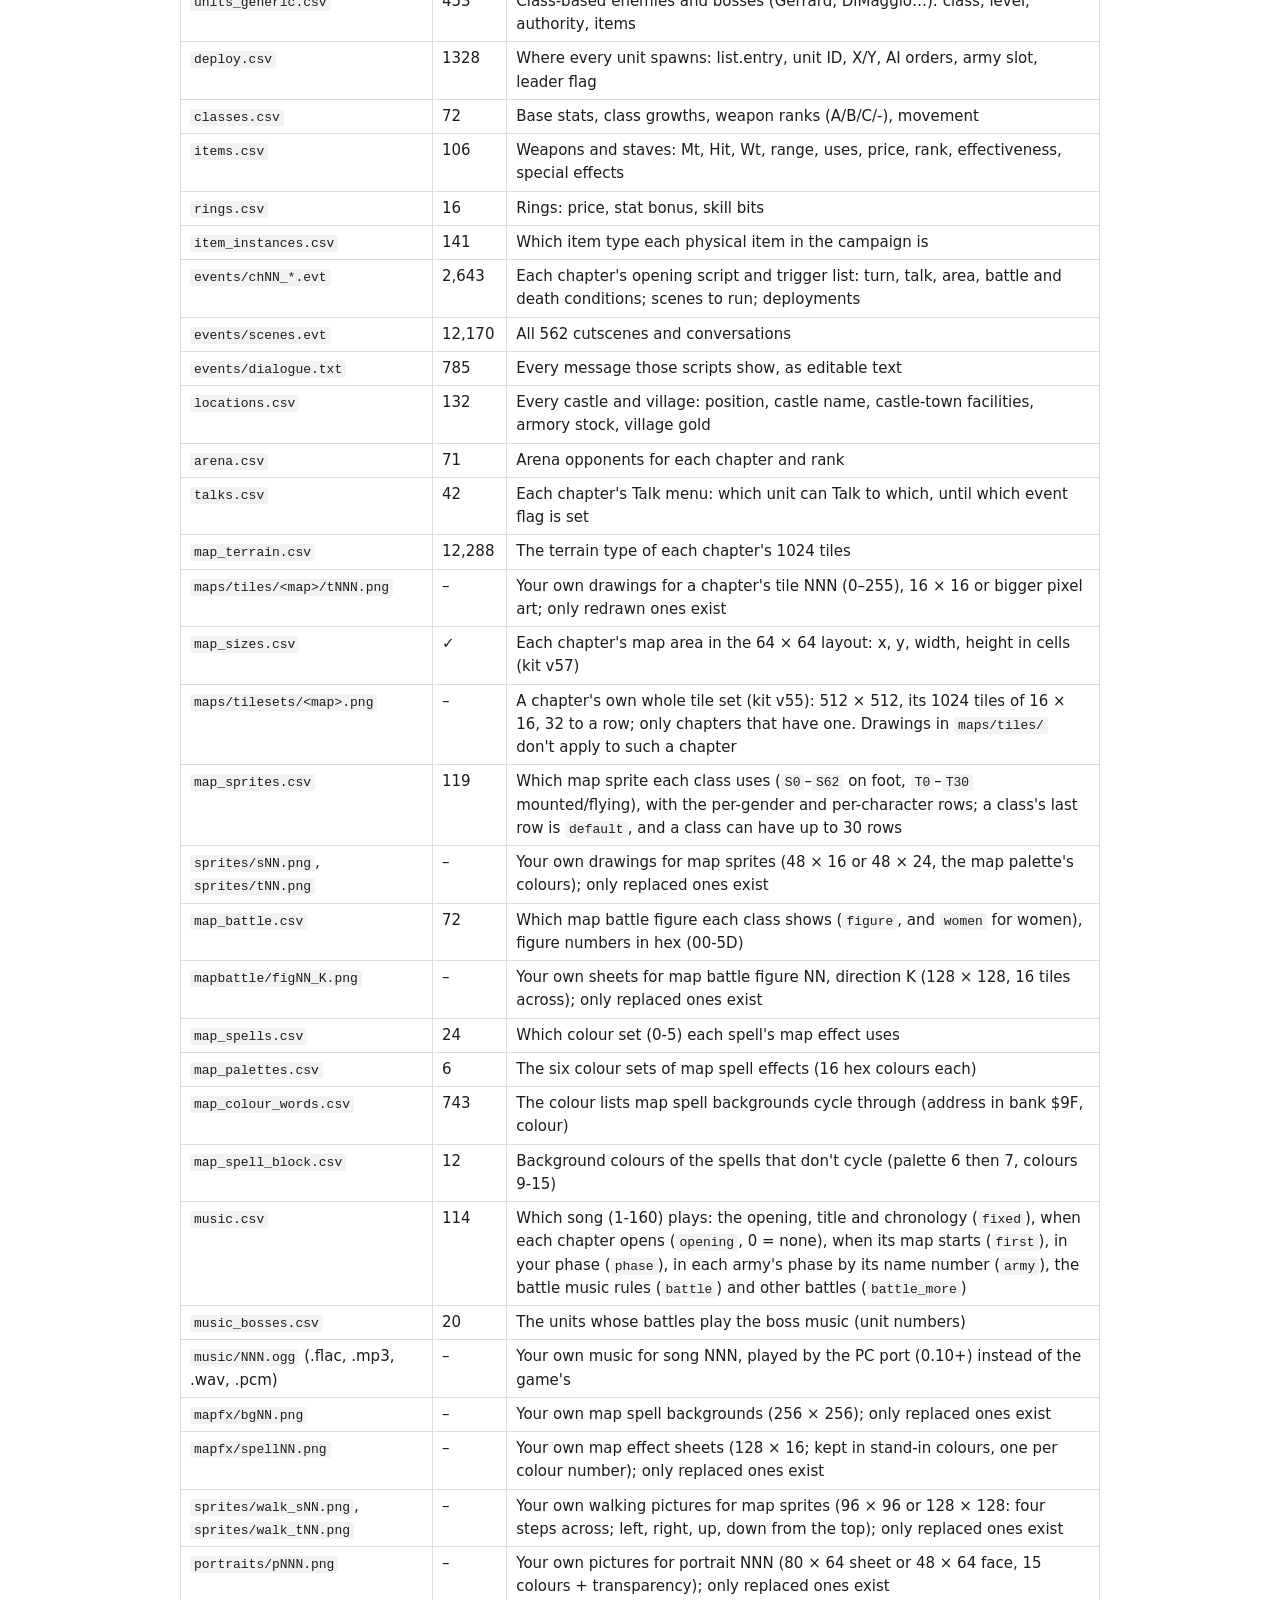
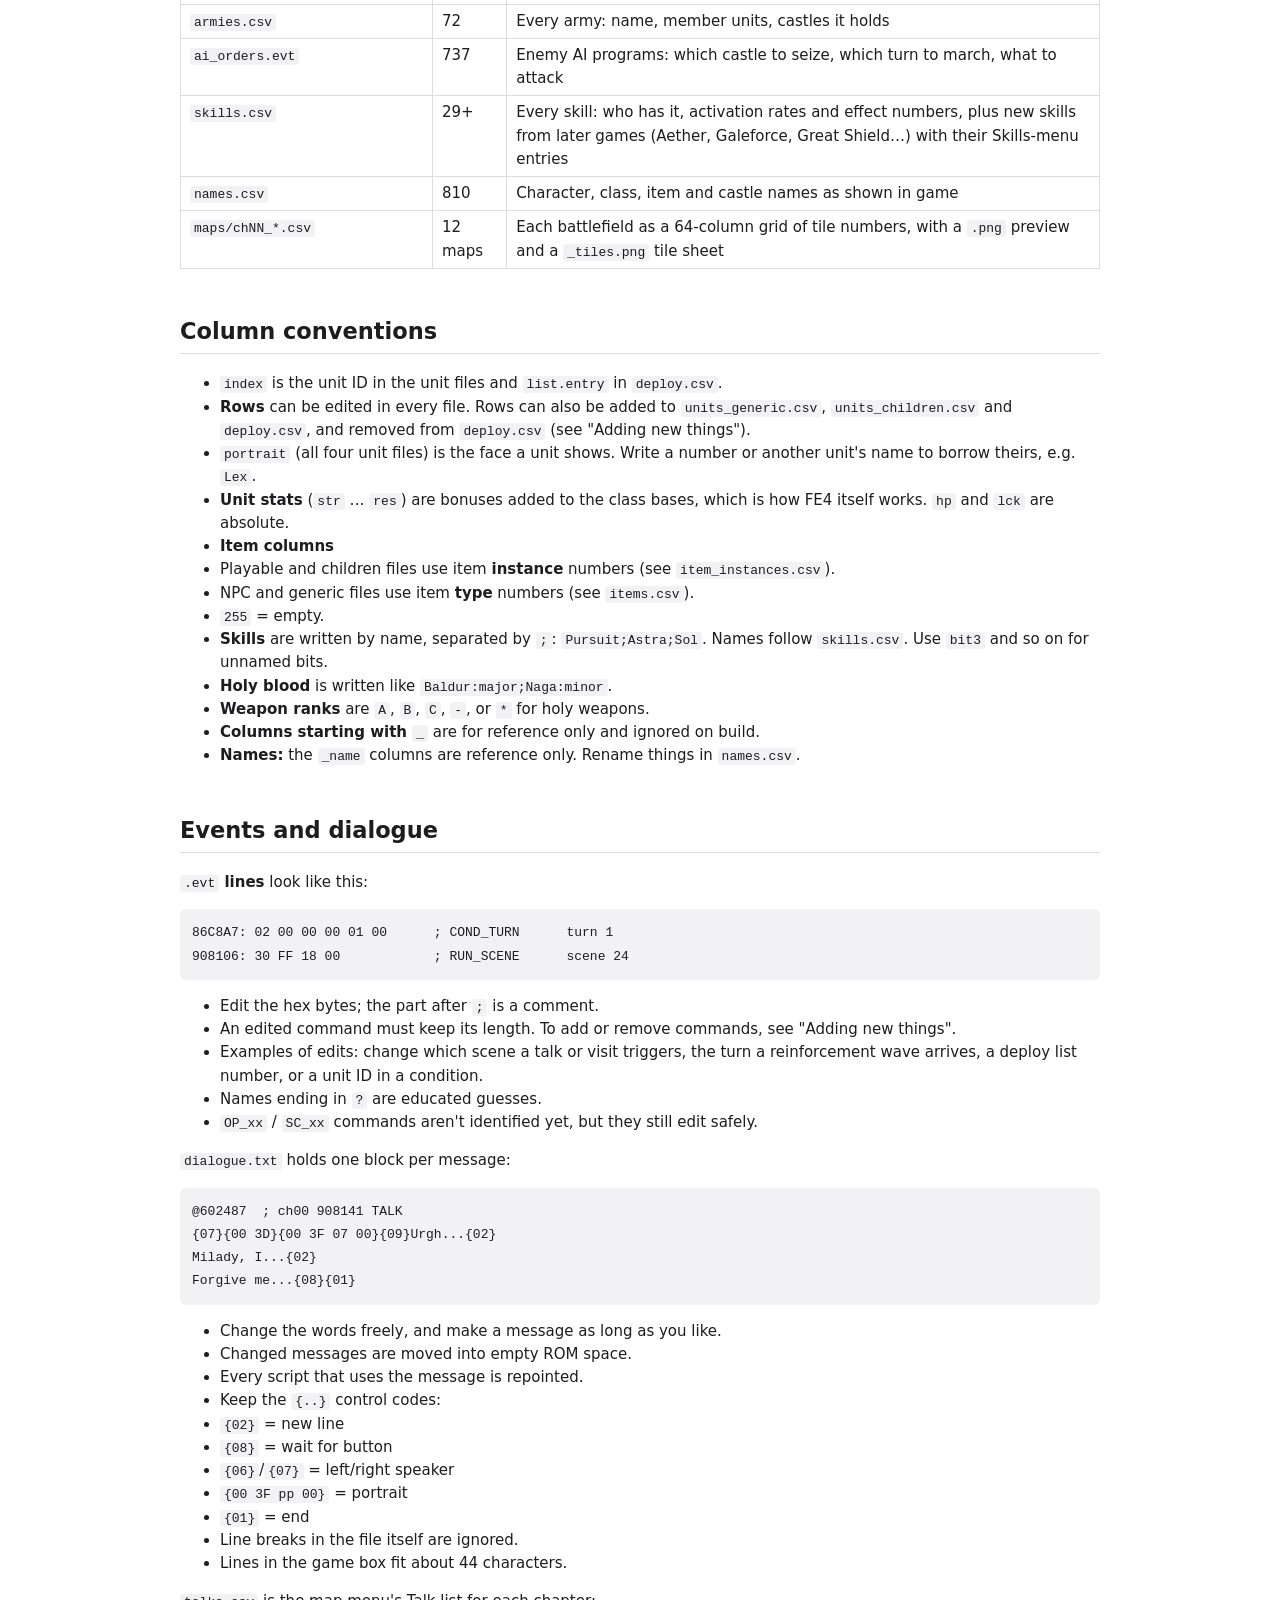
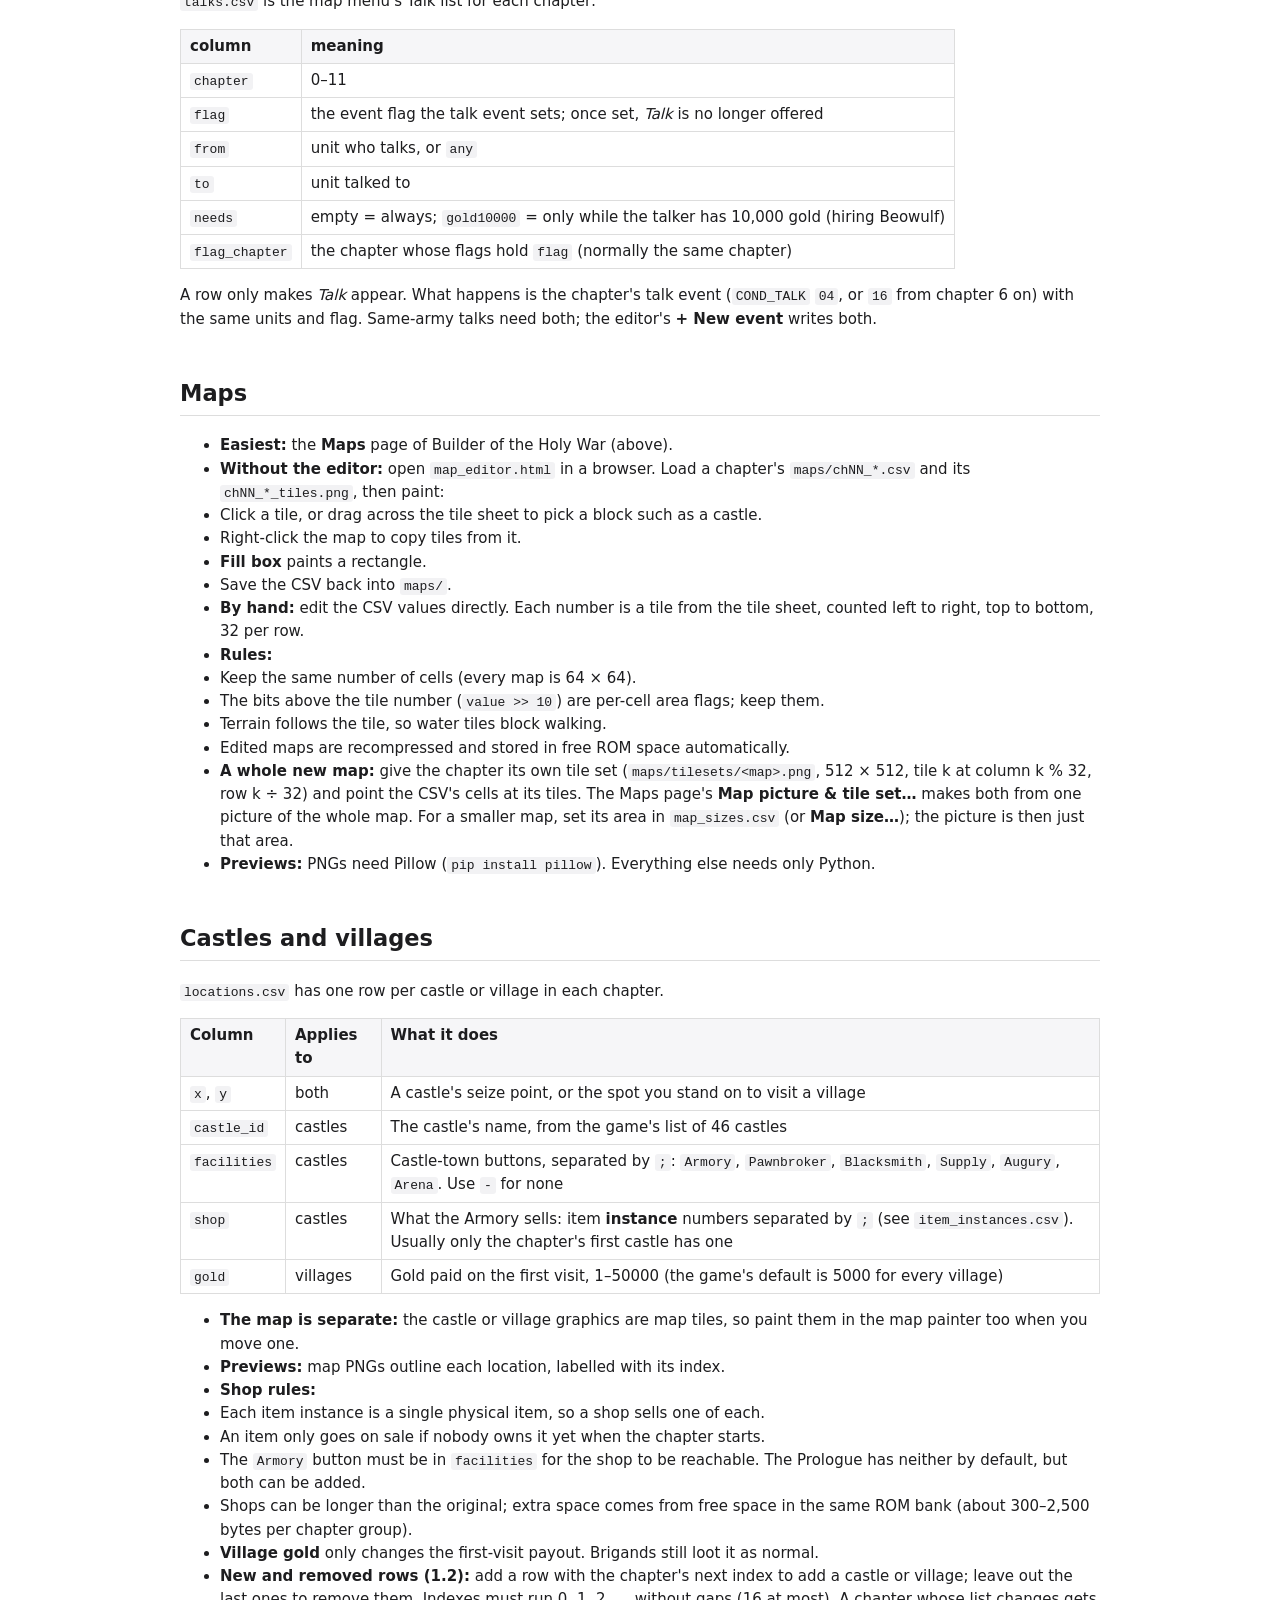
==== commit 45da7ecb: "Editor 1.4: lose conditions, Check my hack, text box fixes - Lose conditions card (api losecond): so" ====
--- a/kit/README.html
+++ b/kit/README.html
@@ -9,7 +9,7 @@
 </style></head>
 <body>
 <h1>fe4kit: FE4 hacking toolkit (Project Naga ROM)</h1>
-<p><strong>Builder of the Holy War 1.3.1</strong> (1.0 was the first public release; test
+<p><strong>Builder of the Holy War 1.4</strong> (1.0 was the first public release; test
 builds were numbered up to v57, and the "kit vNN" notes below refer to those).
 1.1 added right-click cards on the Maps page for placing units, reinforcements
 and events, danger zones, and testing a chapter in the PC port. 1.2 adds what
@@ -17,7 +17,8 @@
 castles and villages, new armies and new first-generation characters. 1.3
 adds characters who arrive during a chapter (as Azel and Lex do), more win
 conditions (defeat a boss, rout armies) and chapters where your army starts
-without a castle. Free software
+without a castle. 1.4 adds lose conditions and <strong>Check my hack</strong>, which looks
+the whole project over for mistakes. Free software
 under the MIT license (<code>licenses/</code>).</p>
 <p>Make hacks and randomized games of Fire Emblem: Genealogy of the Holy War
 (the Project Naga translation). You need your own copy of the ROM; the tools
@@ -174,6 +175,18 @@
    that turn begins.</li>
 </ul>
 </li>
+<li><strong>Lose conditions…</strong> (1.4, also on the right-click menu). The game
+     always ends when your leader (Sigurd, then Seliph) falls or an enemy
+     takes your base castle (the chapter's first castle). Add more:<ul>
+<li><strong>Someone is defeated</strong>: a unit the player must protect (one of
+   yours, an ally or a guest).</li>
+<li><strong>An enemy takes a castle</strong>: a castle the player must hold.</li>
+<li>Choose who speaks and what they say (a new line in the message starts
+   a new line in the box). The music fades, the message shows over the
+   map and the Game Over screen follows, as when Sigurd falls.</li>
+<li>The card lists the chapter's lose conditions; <strong>Remove</strong> takes one out.</li>
+</ul>
+</li>
 <li><strong>Chapter title…</strong> (1.2): the title card shown as the chapter starts
      ("Prologue / Birth of a Crusader") is a picture Project Naga drew. Type a
      new title (up to 30 letters); the editor draws it in a font from your
@@ -413,7 +426,21 @@
    CRC32) and how to apply it (Flips, Lunar IPS, or soft-patching in an
    emulator). It checks the patch by applying it to your ROM before it
    finishes. The patch holds only your changes, never the game. The dialog
-   remembers what you typed for next time.
+   remembers what you typed for next time.</p>
+</li>
+</ol>
+<p><strong>Check my hack</strong> (1.4, the button under Save) looks every chapter over
+   without changing anything and lists what it finds, each with <strong>Show</strong> to
+   go there:
+   - <strong>Fix</strong>: units placed outside the map; a chapter nothing wins; a ROM that doesn't build (tick
+     "Also try building the ROM").
+   - <strong>Look</strong>: soldiers carrying weapons their class can't use, or standing where their class can't
+     move; two units of one group on the same cell; a rout that counts an army with no units as gone; a
+     boss used by several units; a castle to take that your army already holds; messages you wrote with
+     a line too wide for the box or more than three lines in one box; characters you added without a
+     name; a chapter with every event flag in use.
+   - <strong>Note</strong>: little room left for new scenes or units.
+   - The game's own oddities (Elliot's Killer bow) aren't reported, only changes you made.
 14. <strong>Battle animations</strong> lists every class with a row for each weapon kind
    (and gender, and the few character-only rows such as Julia's). Pick one
    to watch it: a player runs any of the animation's motions (the game's own
@@ -518,8 +545,6 @@
    the PC port at the start of the same Prologue battle as for spells, so
    you can see it whatever the skill really needs to activate. Saved in
    <code>skill_anims.csv</code>.</p>
-</li>
-</ol>
 <p><strong>Map battles</strong> (the fifth switch) is what fights on the map when battle
    animations are off: two little figures. Each class shows a figure (most
    their own; some classes have another for women, and Sigurd with Tyrfing
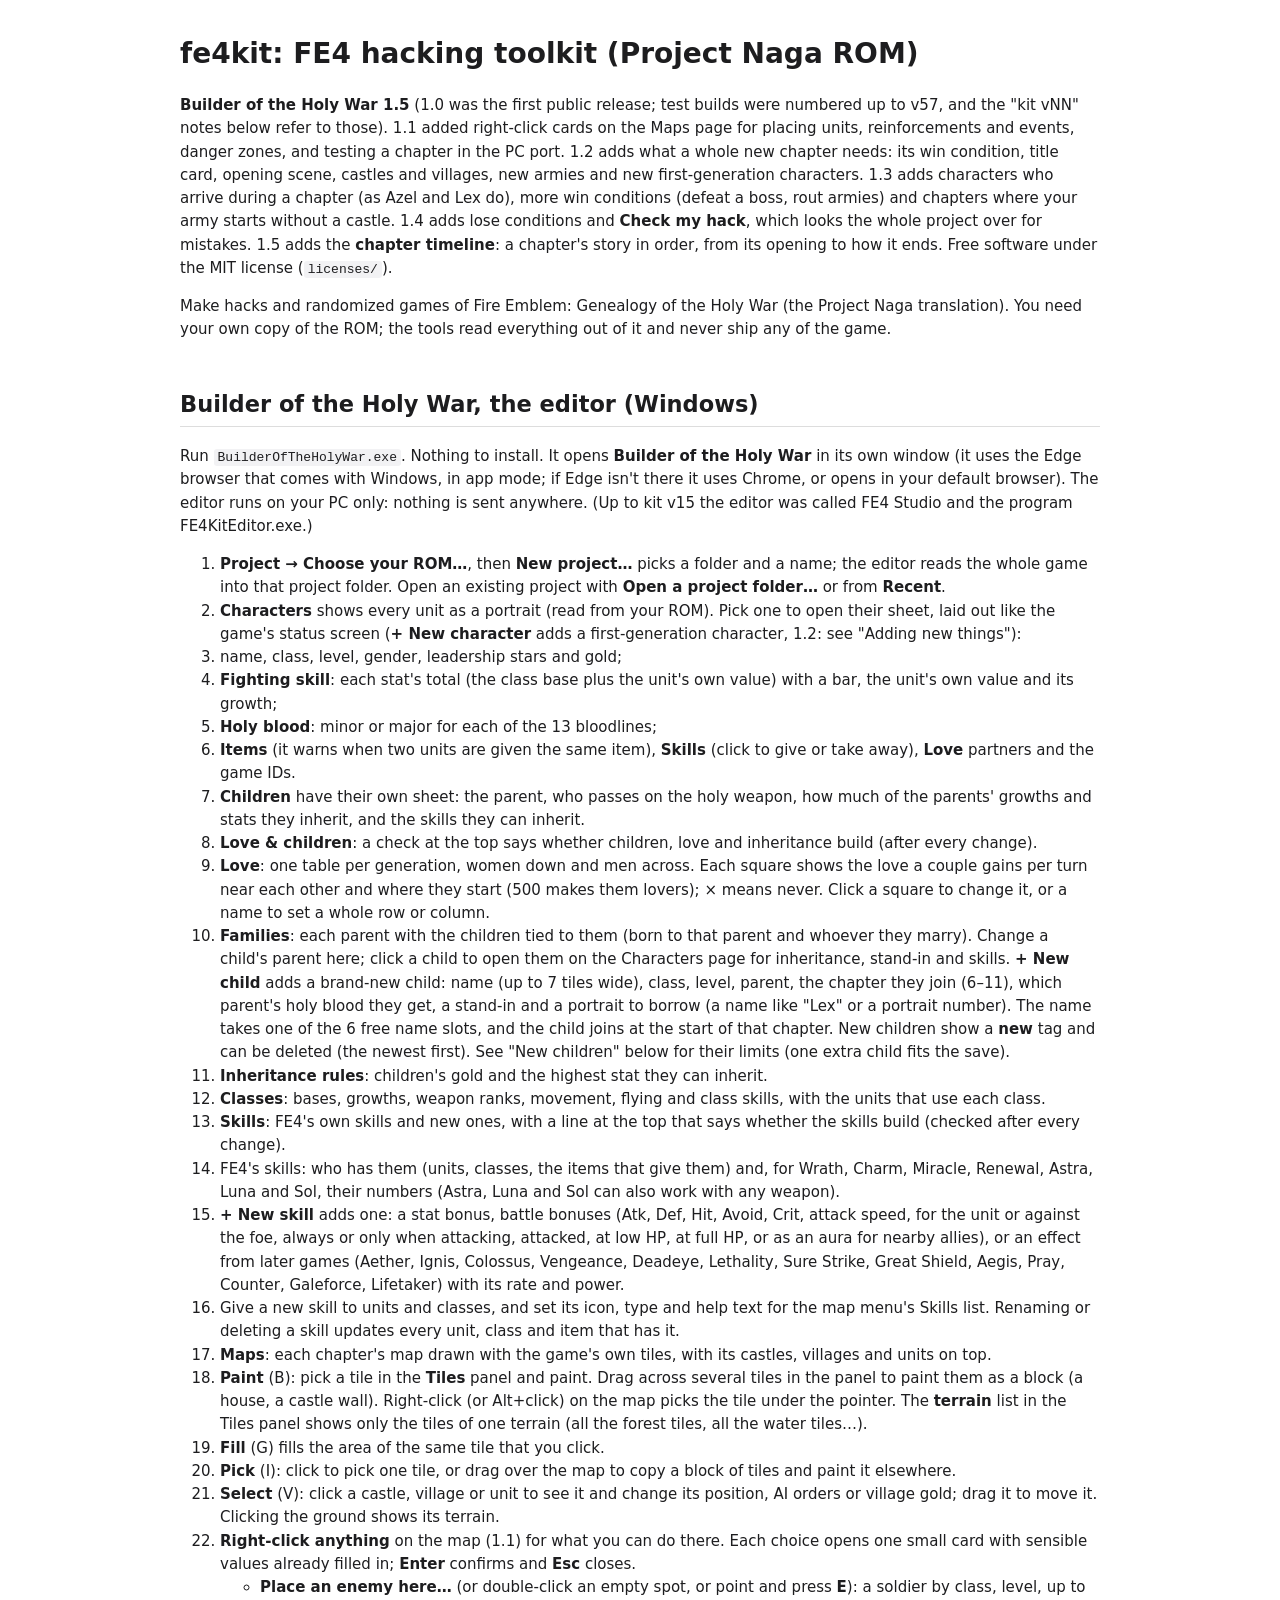
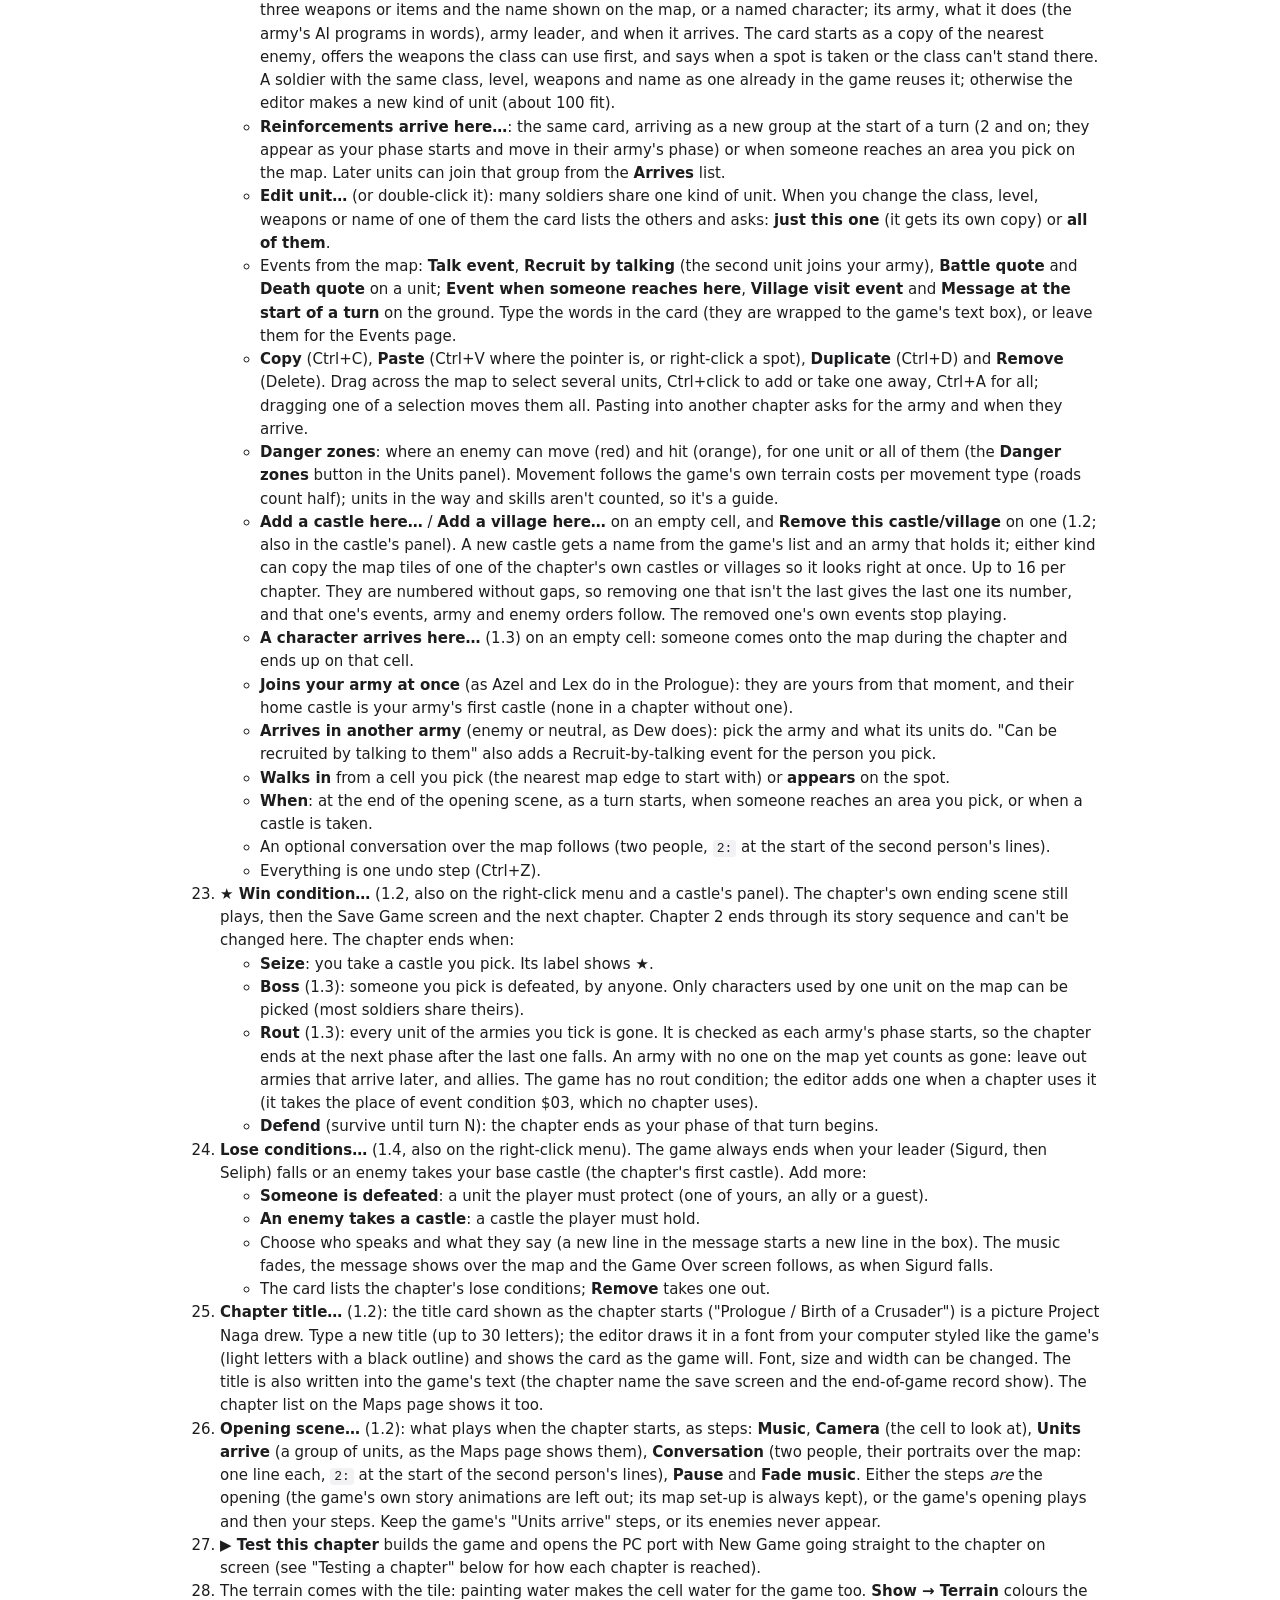
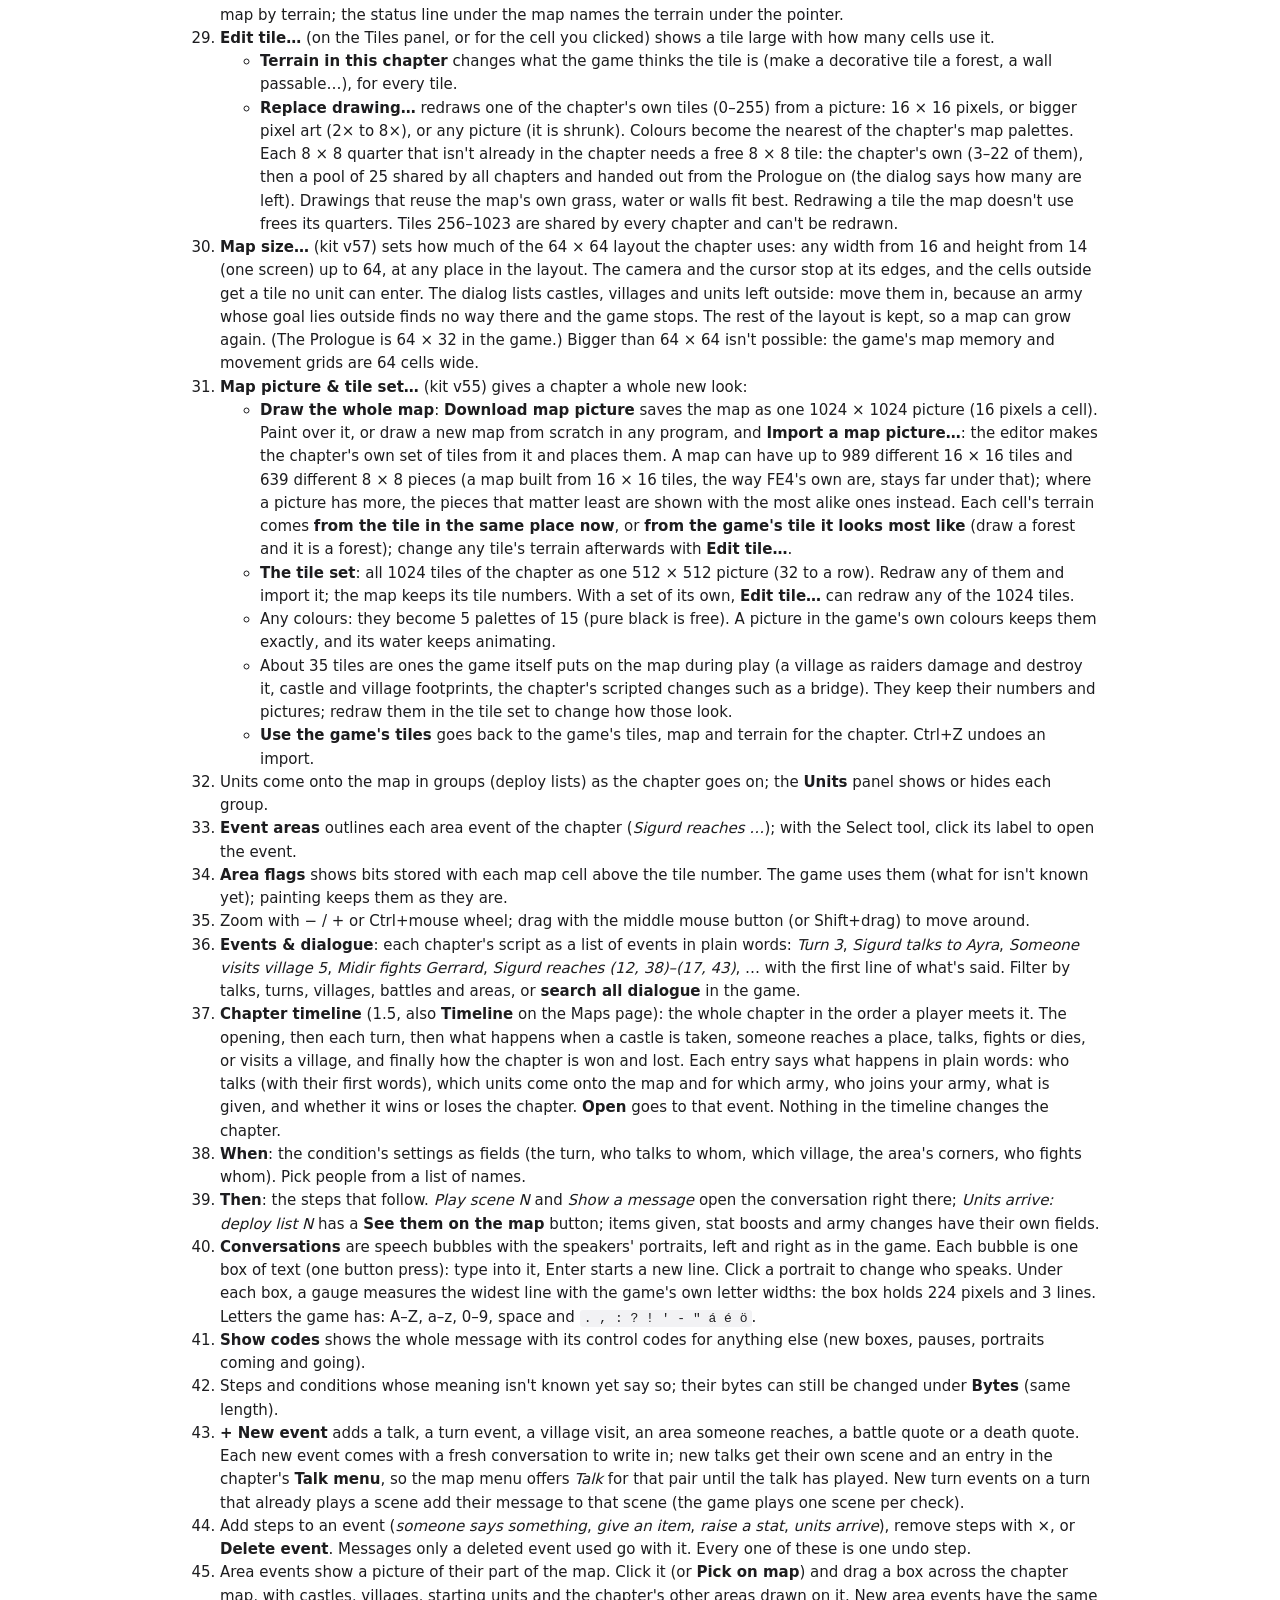
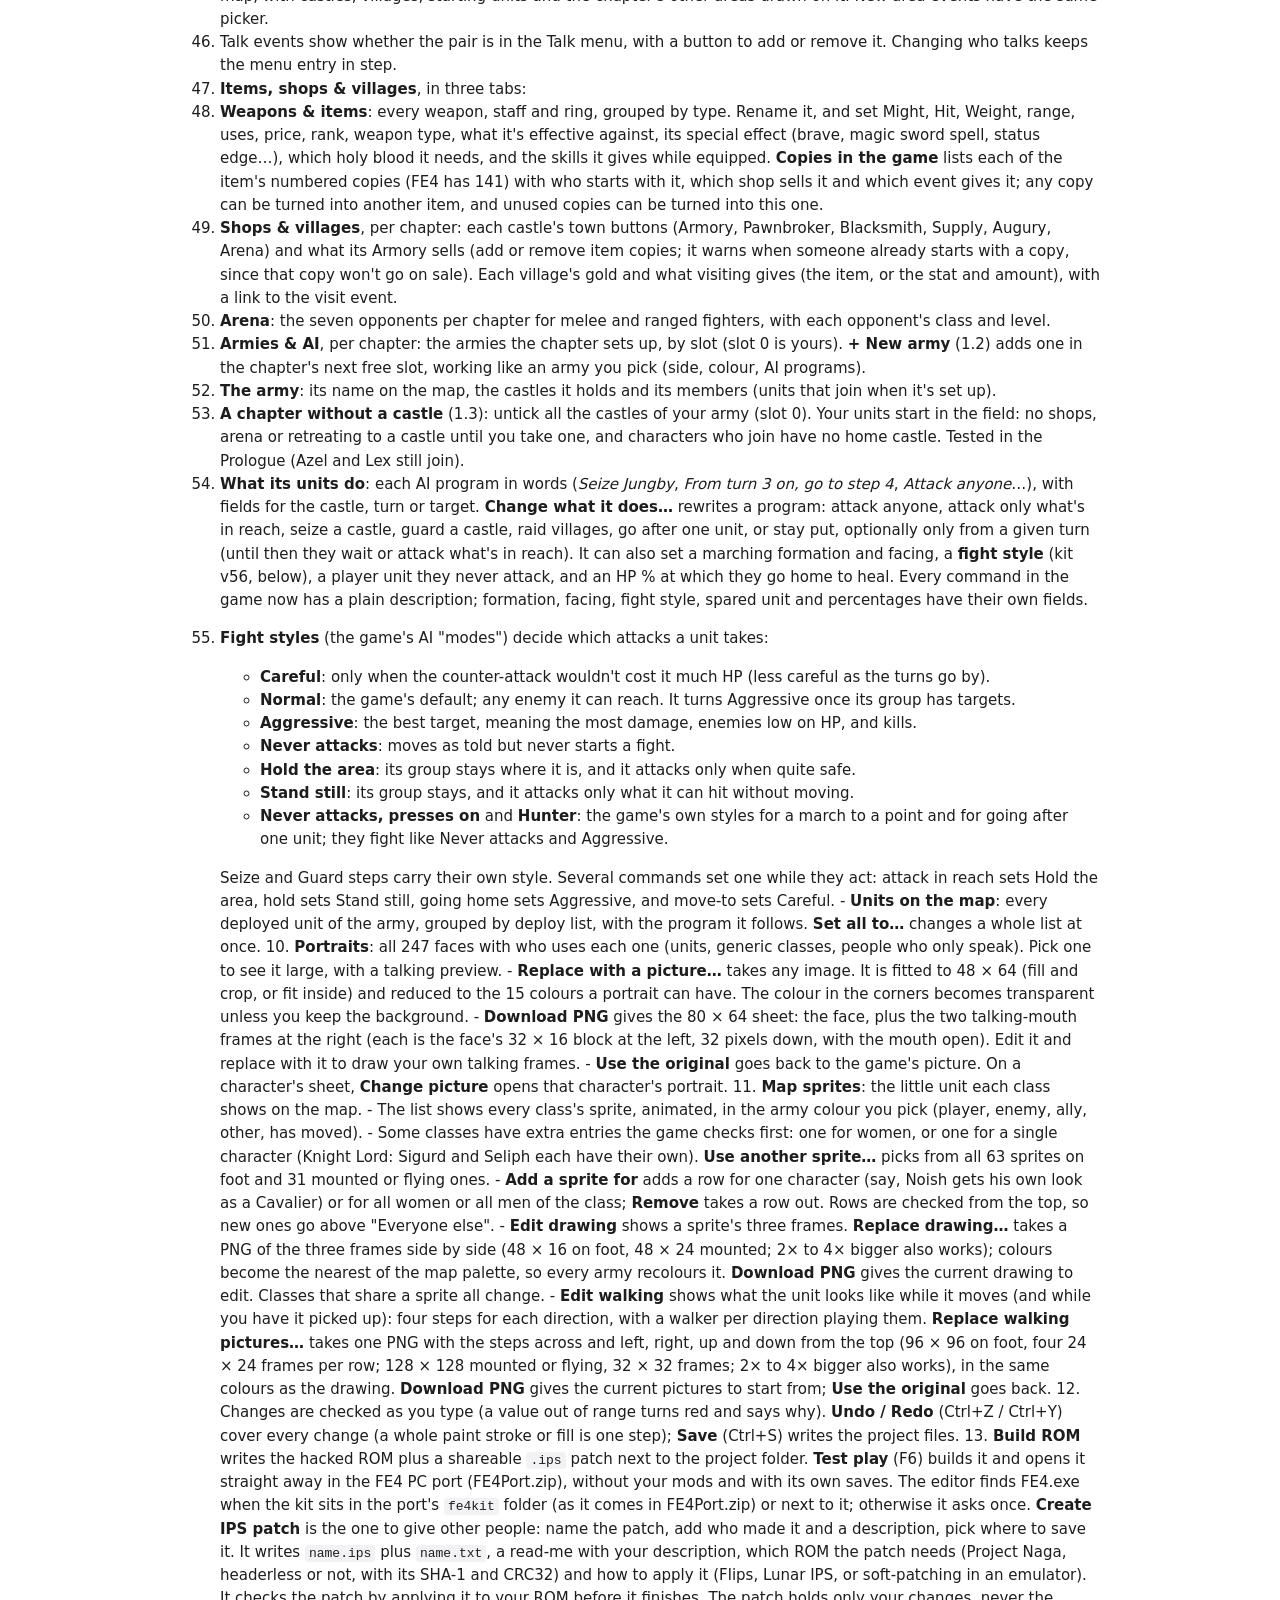
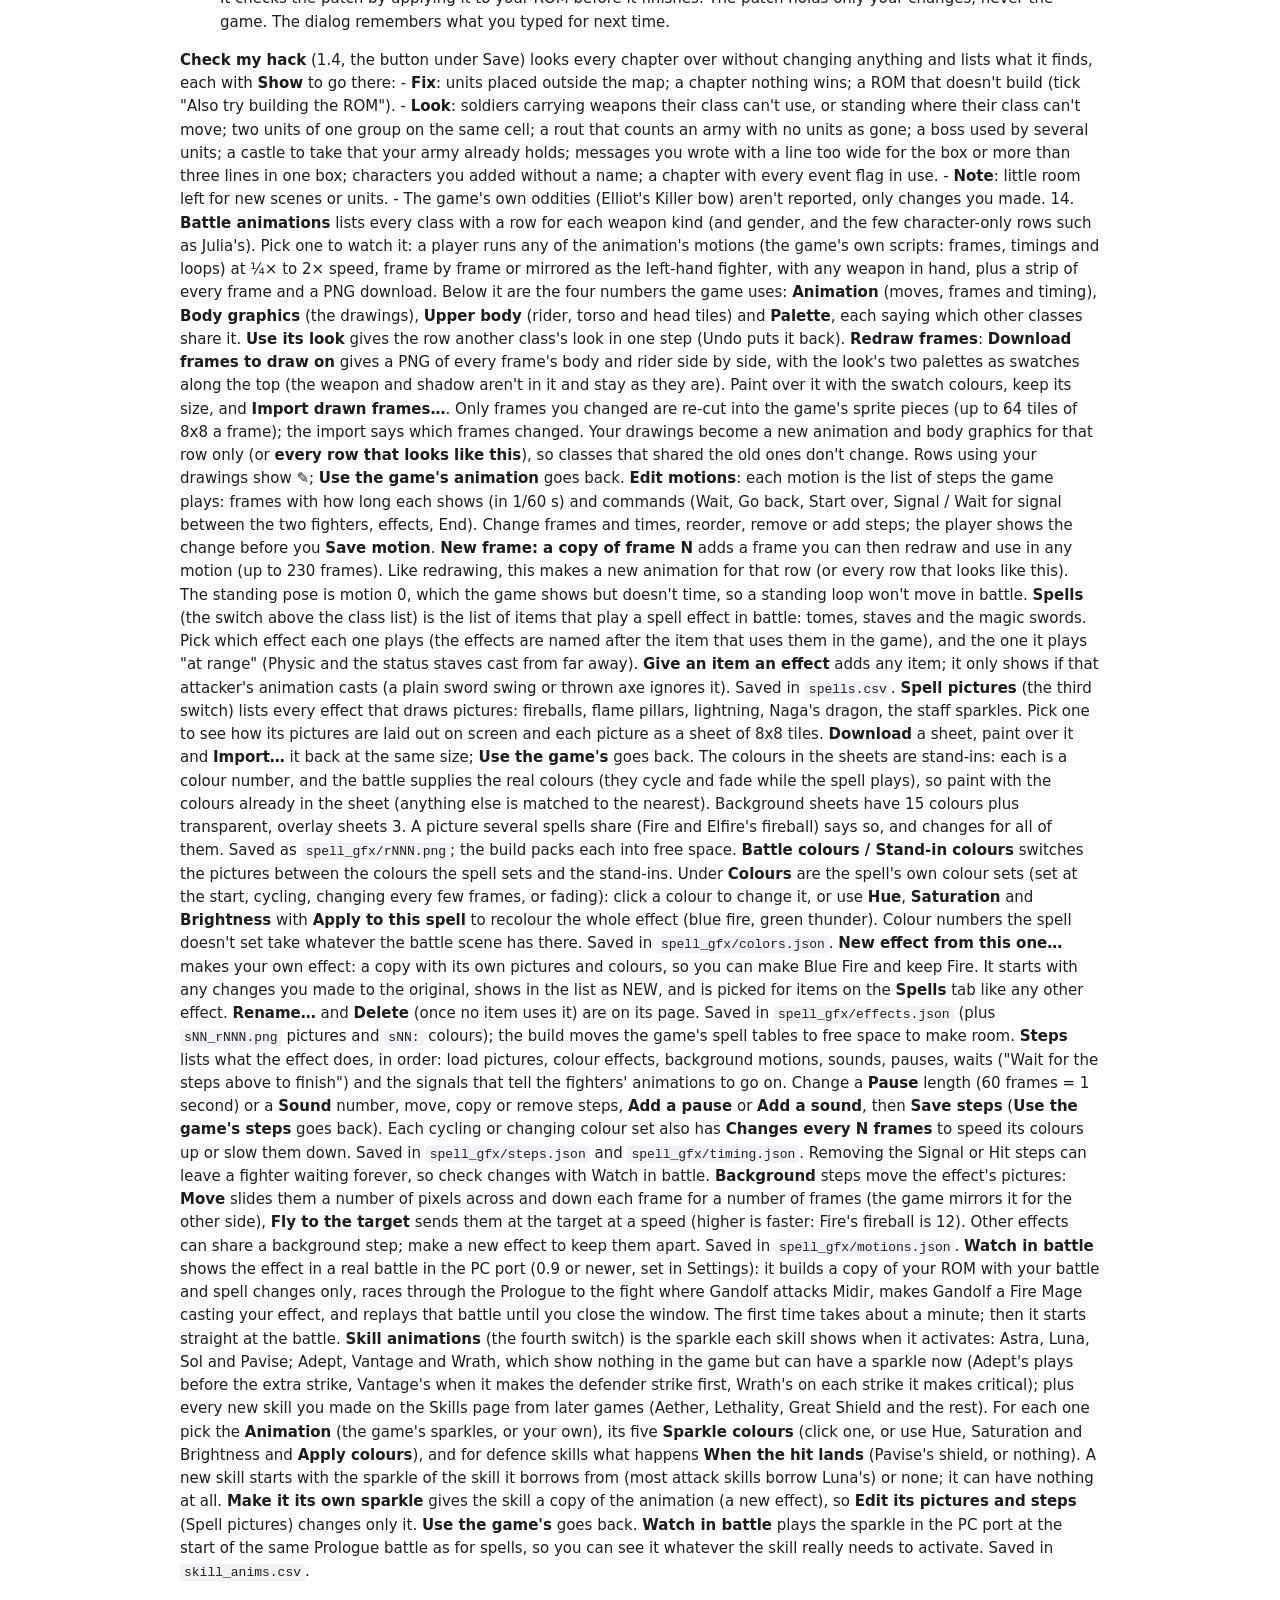
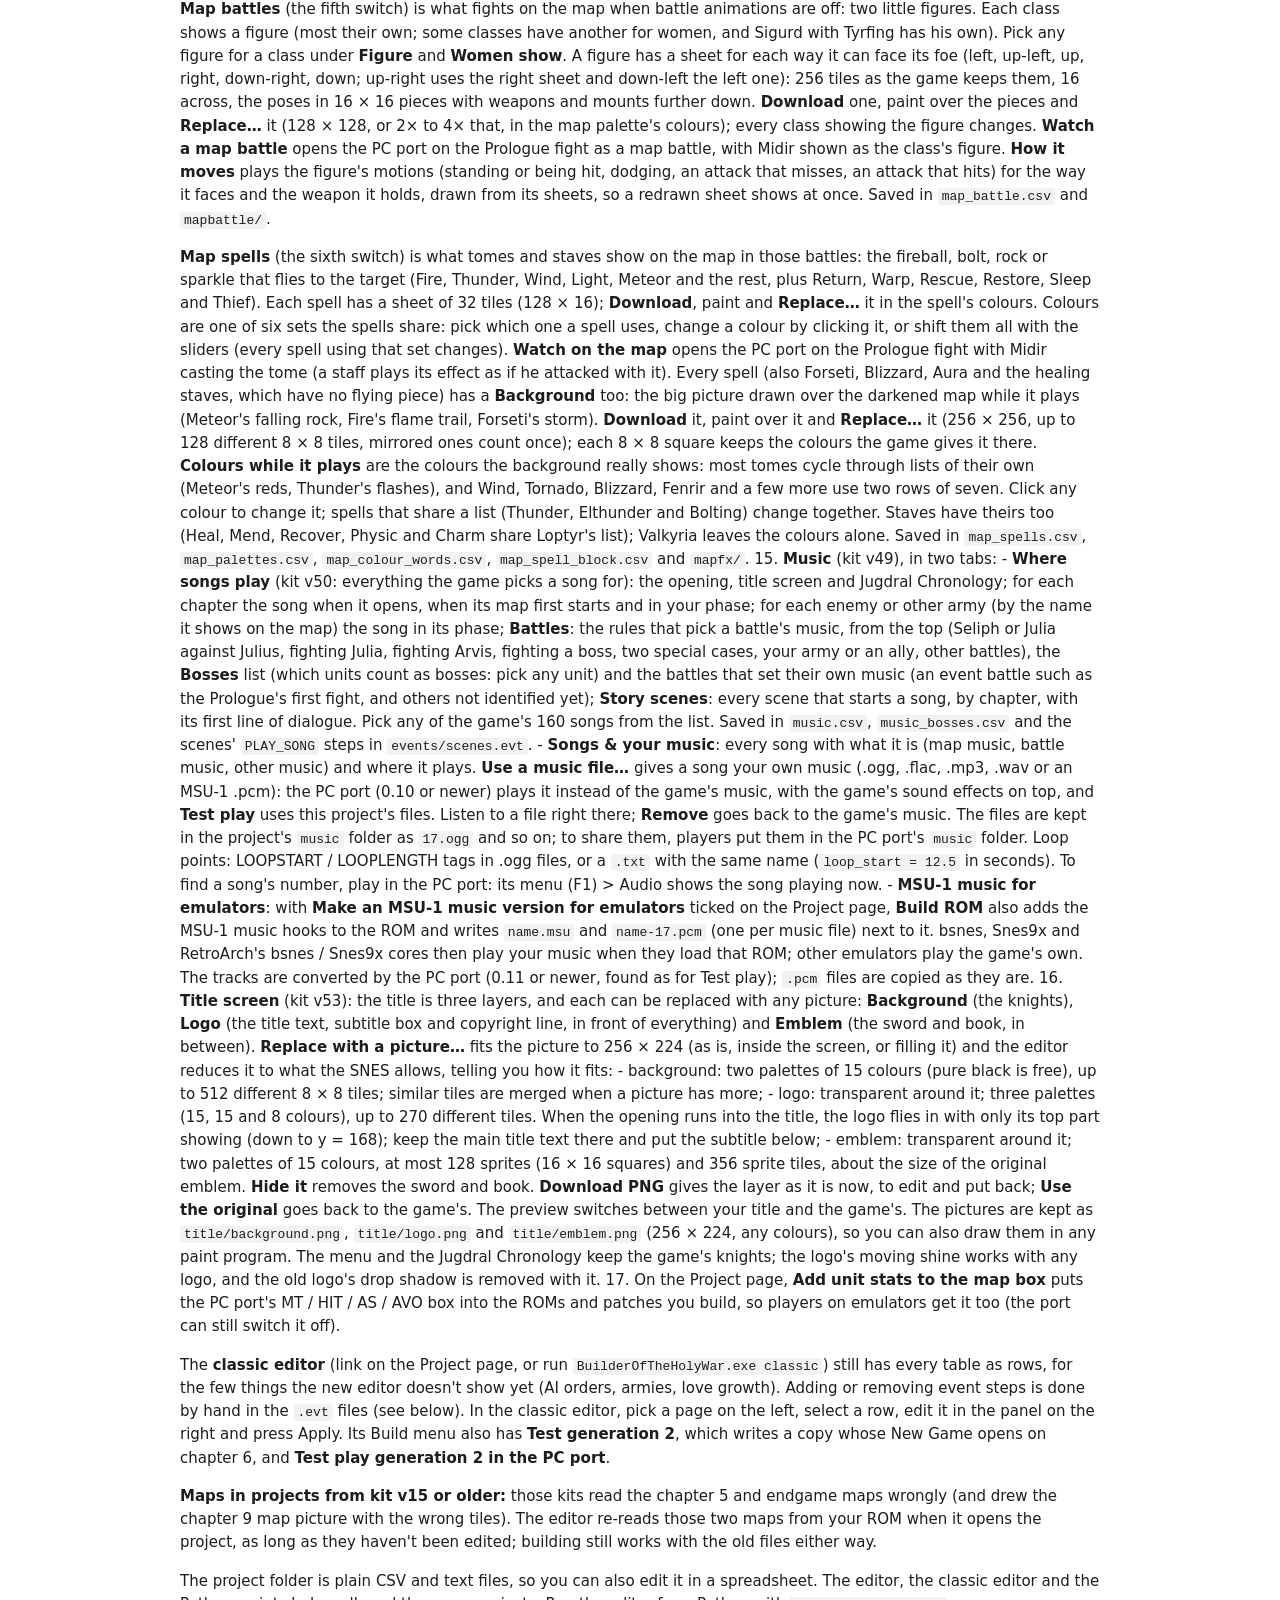
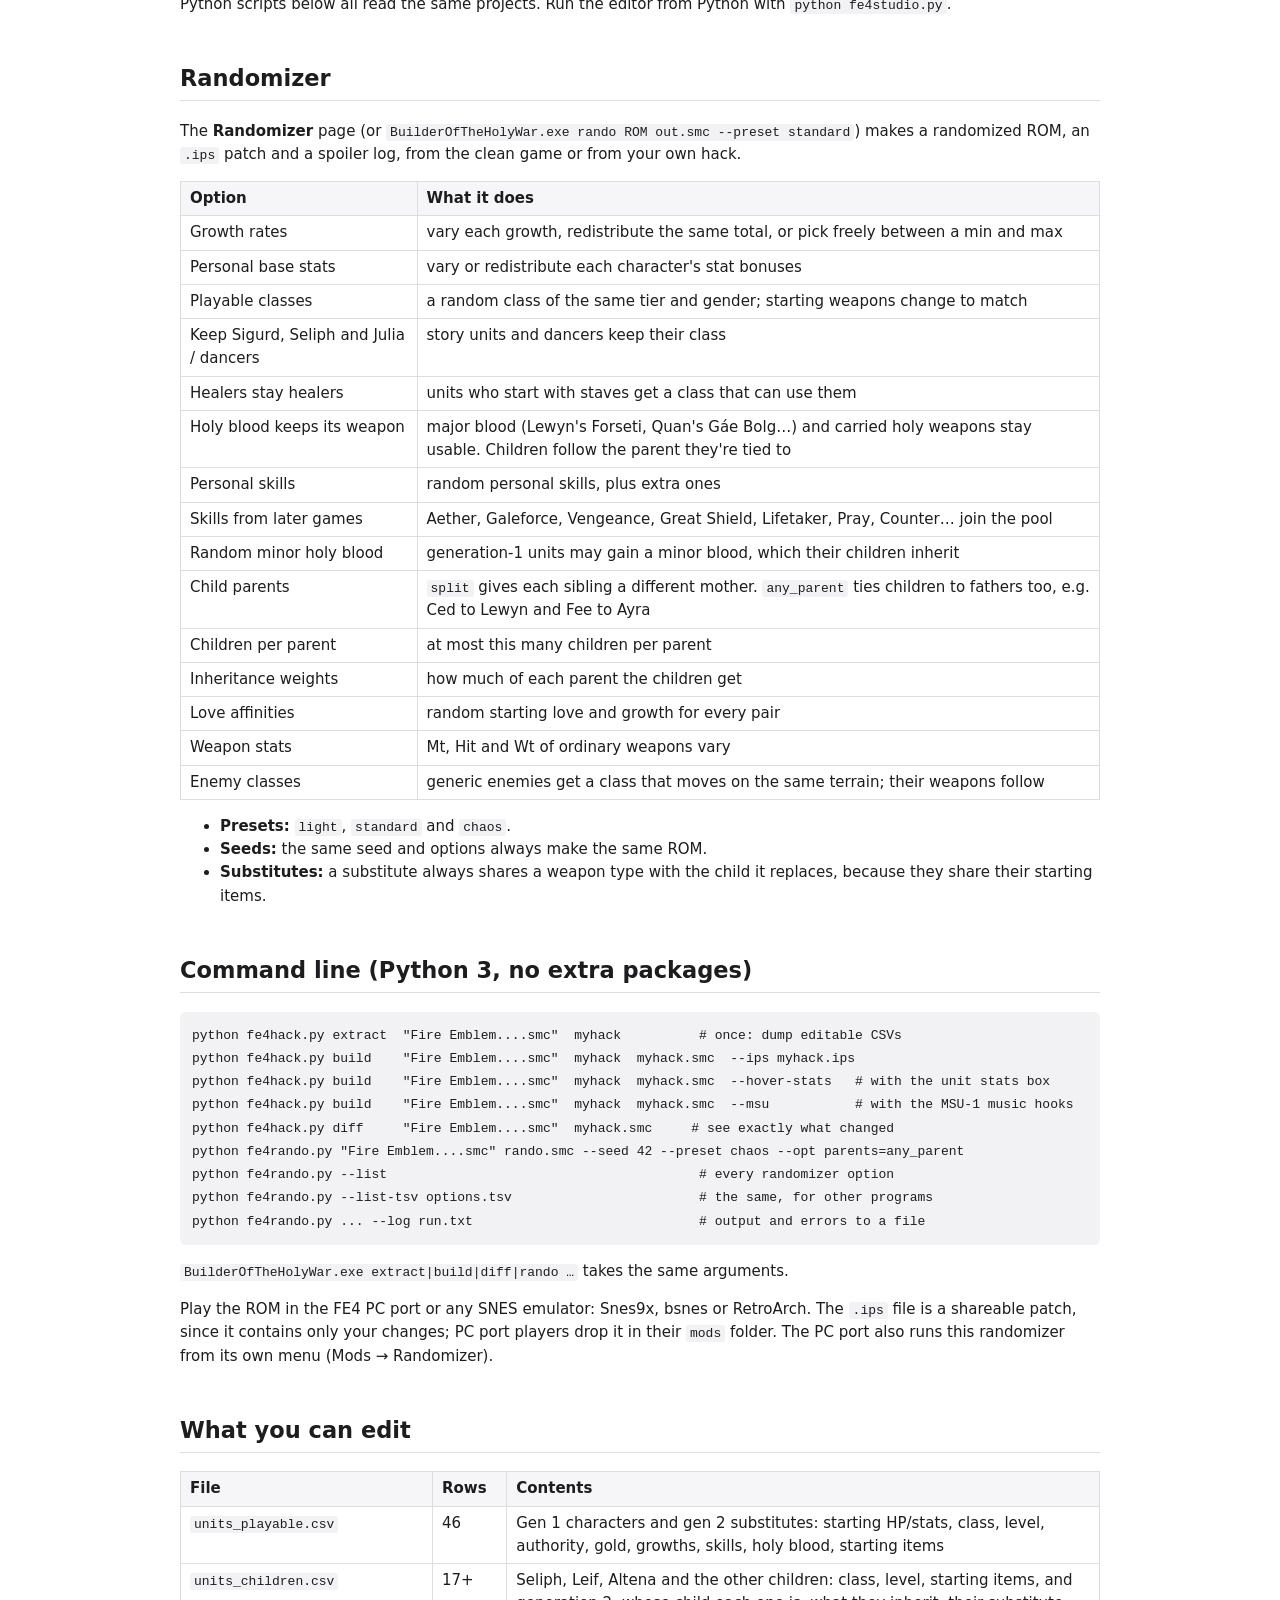
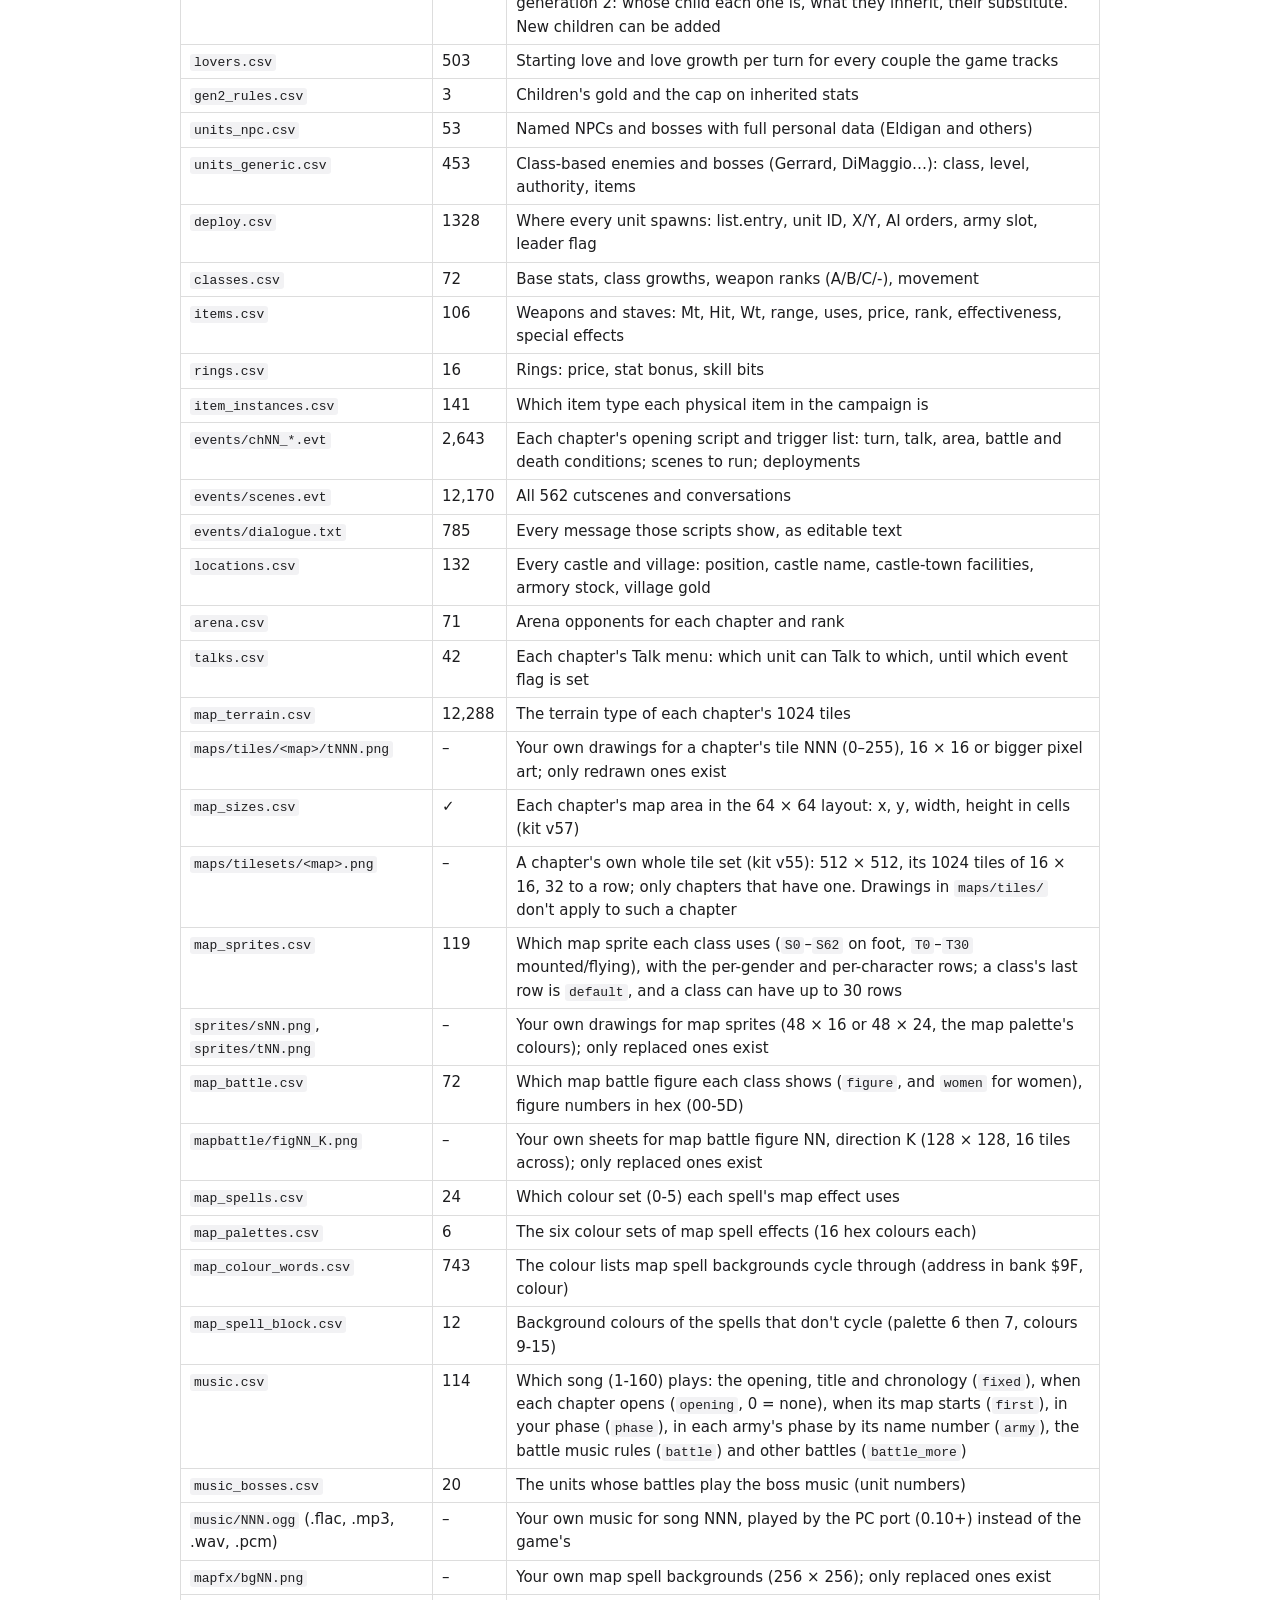
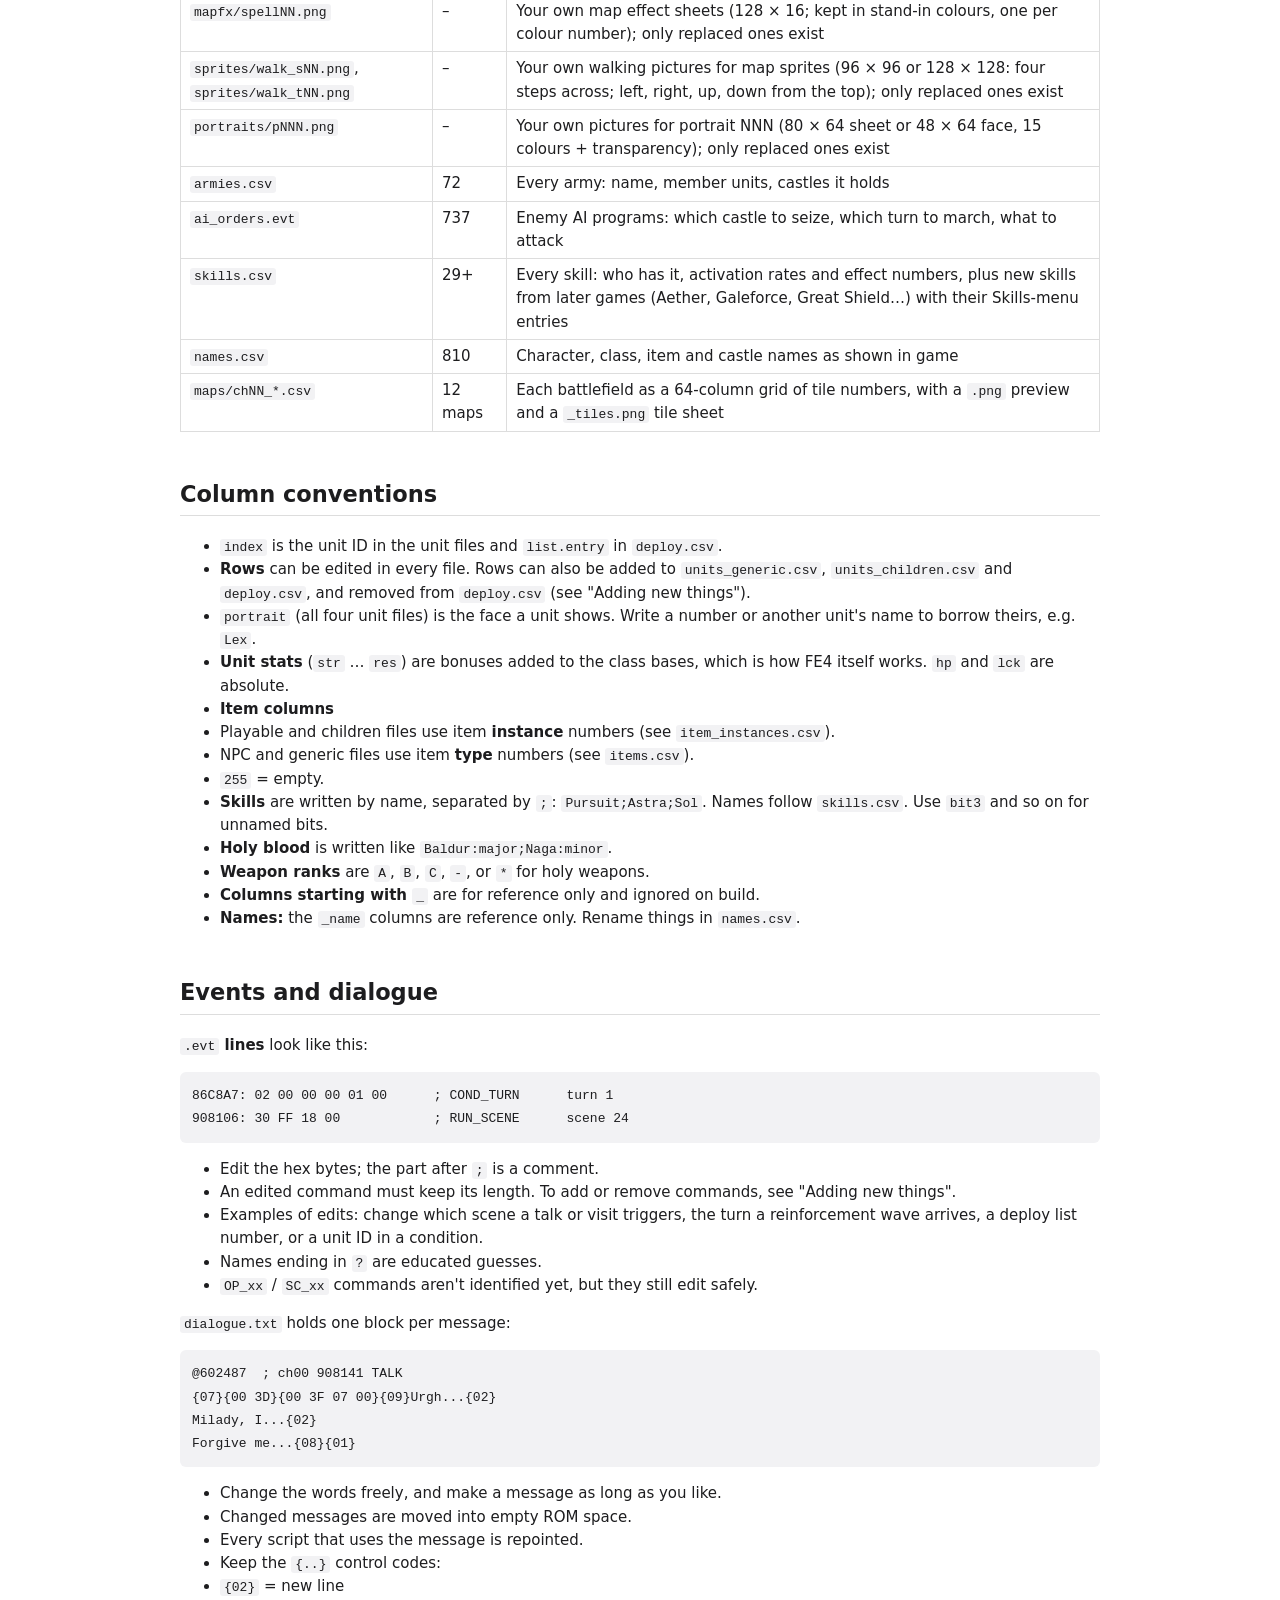
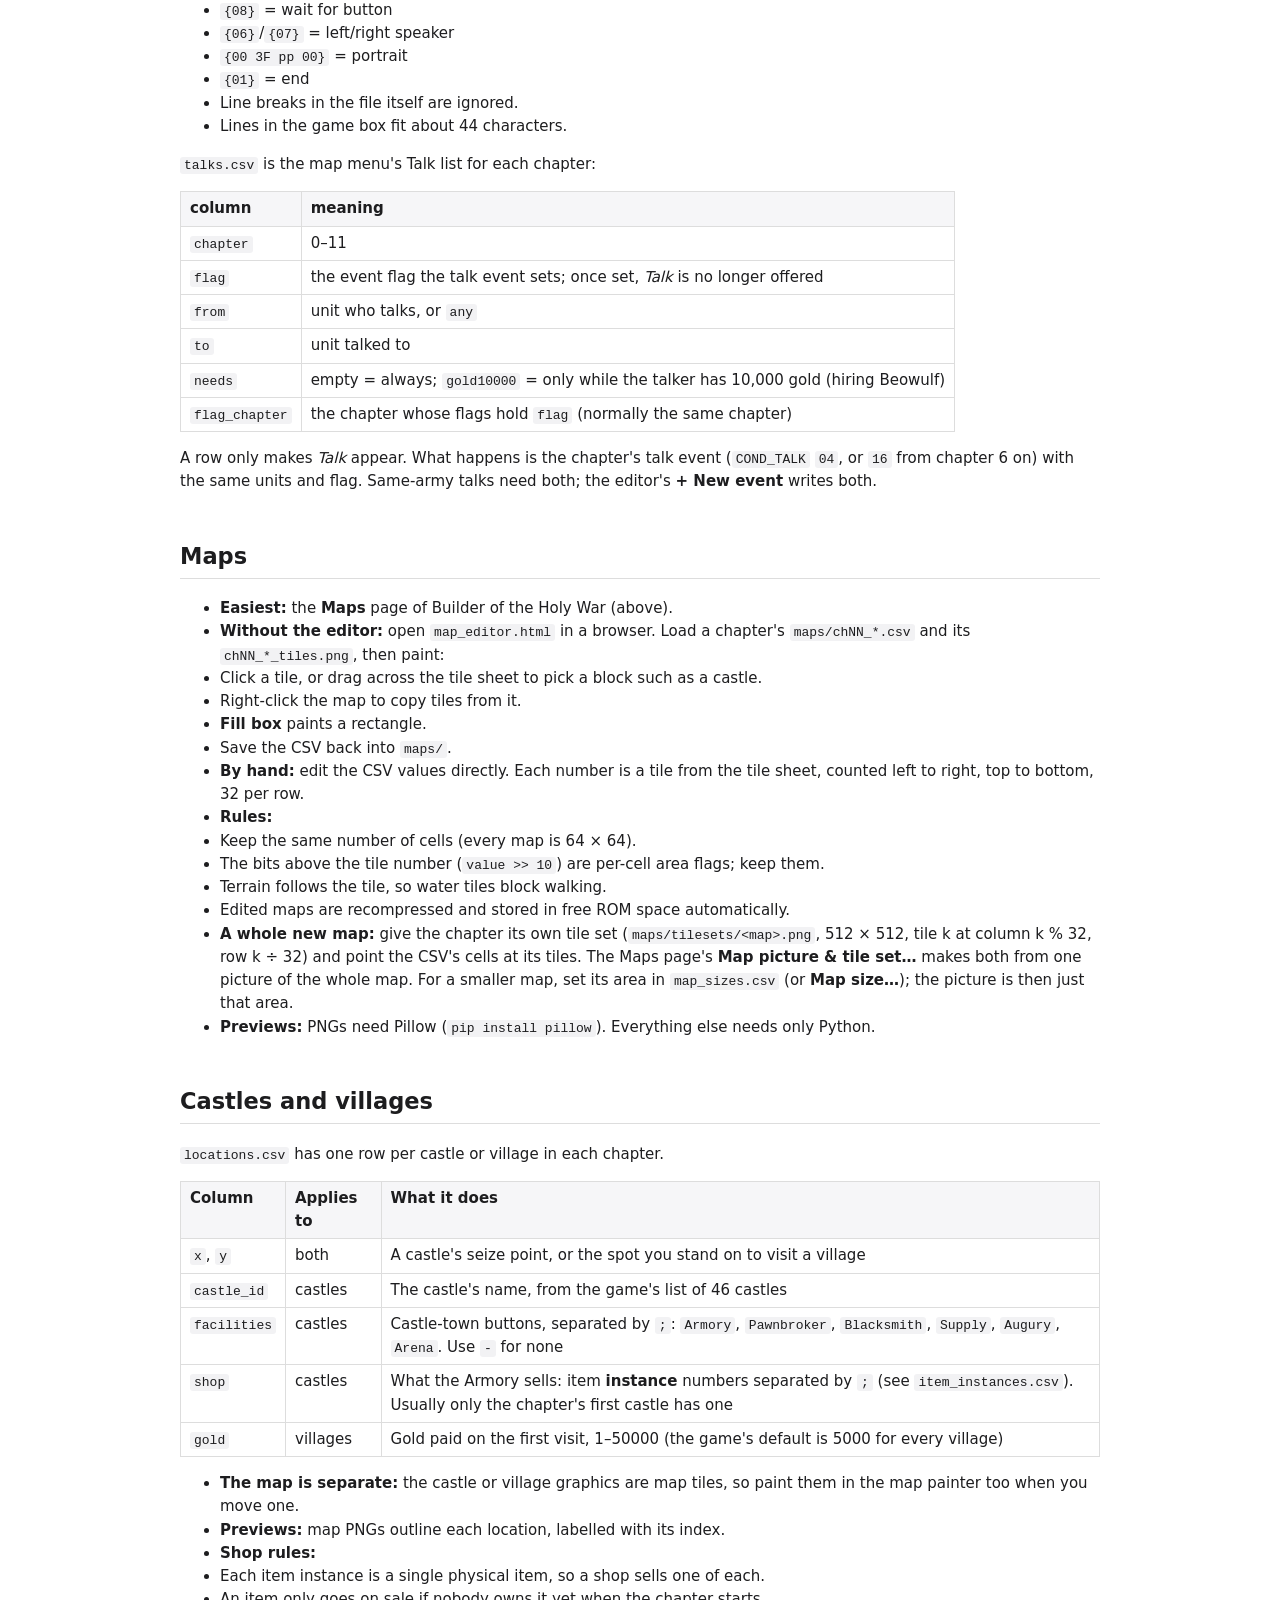
==== commit 06d7e92f: "Editor 1.5: chapter timeline - api timeline: a chapter's story in order (opening, turns, castle / ar" ====
--- a/kit/README.html
+++ b/kit/README.html
@@ -9,7 +9,7 @@
 </style></head>
 <body>
 <h1>fe4kit: FE4 hacking toolkit (Project Naga ROM)</h1>
-<p><strong>Builder of the Holy War 1.4</strong> (1.0 was the first public release; test
+<p><strong>Builder of the Holy War 1.5</strong> (1.0 was the first public release; test
 builds were numbered up to v57, and the "kit vNN" notes below refer to those).
 1.1 added right-click cards on the Maps page for placing units, reinforcements
 and events, danger zones, and testing a chapter in the PC port. 1.2 adds what
@@ -18,7 +18,8 @@
 adds characters who arrive during a chapter (as Azel and Lex do), more win
 conditions (defeat a boss, rout armies) and chapters where your army starts
 without a castle. 1.4 adds lose conditions and <strong>Check my hack</strong>, which looks
-the whole project over for mistakes. Free software
+the whole project over for mistakes. 1.5 adds the <strong>chapter timeline</strong>: a
+chapter's story in order, from its opening to how it ends. Free software
 under the MIT license (<code>licenses/</code>).</p>
 <p>Make hacks and randomized games of Fire Emblem: Genealogy of the Holy War
 (the Project Naga translation). You need your own copy of the ROM; the tools
@@ -277,6 +278,15 @@
    <em>Midir fights Gerrard</em>, <em>Sigurd reaches (12, 38)–(17, 43)</em>, … with the
    first line of what's said. Filter by talks, turns, villages, battles and
    areas, or <strong>search all dialogue</strong> in the game.</li>
+<li><strong>Chapter timeline</strong> (1.5, also <strong>Timeline</strong> on the Maps page): the
+     whole chapter in the order a player meets it. The opening, then each
+     turn, then what happens when a castle is taken, someone reaches a place,
+     talks, fights or dies, or visits a village, and finally how the chapter
+     is won and lost. Each entry says what happens in plain words: who talks
+     (with their first words), which units come onto the map and for which
+     army, who joins your army, what is given, and whether it wins or loses
+     the chapter. <strong>Open</strong> goes to that event. Nothing in the timeline
+     changes the chapter.</li>
 <li><strong>When</strong>: the condition's settings as fields (the turn, who talks to
      whom, which village, the area's corners, who fights whom). Pick people
      from a list of names.</li>
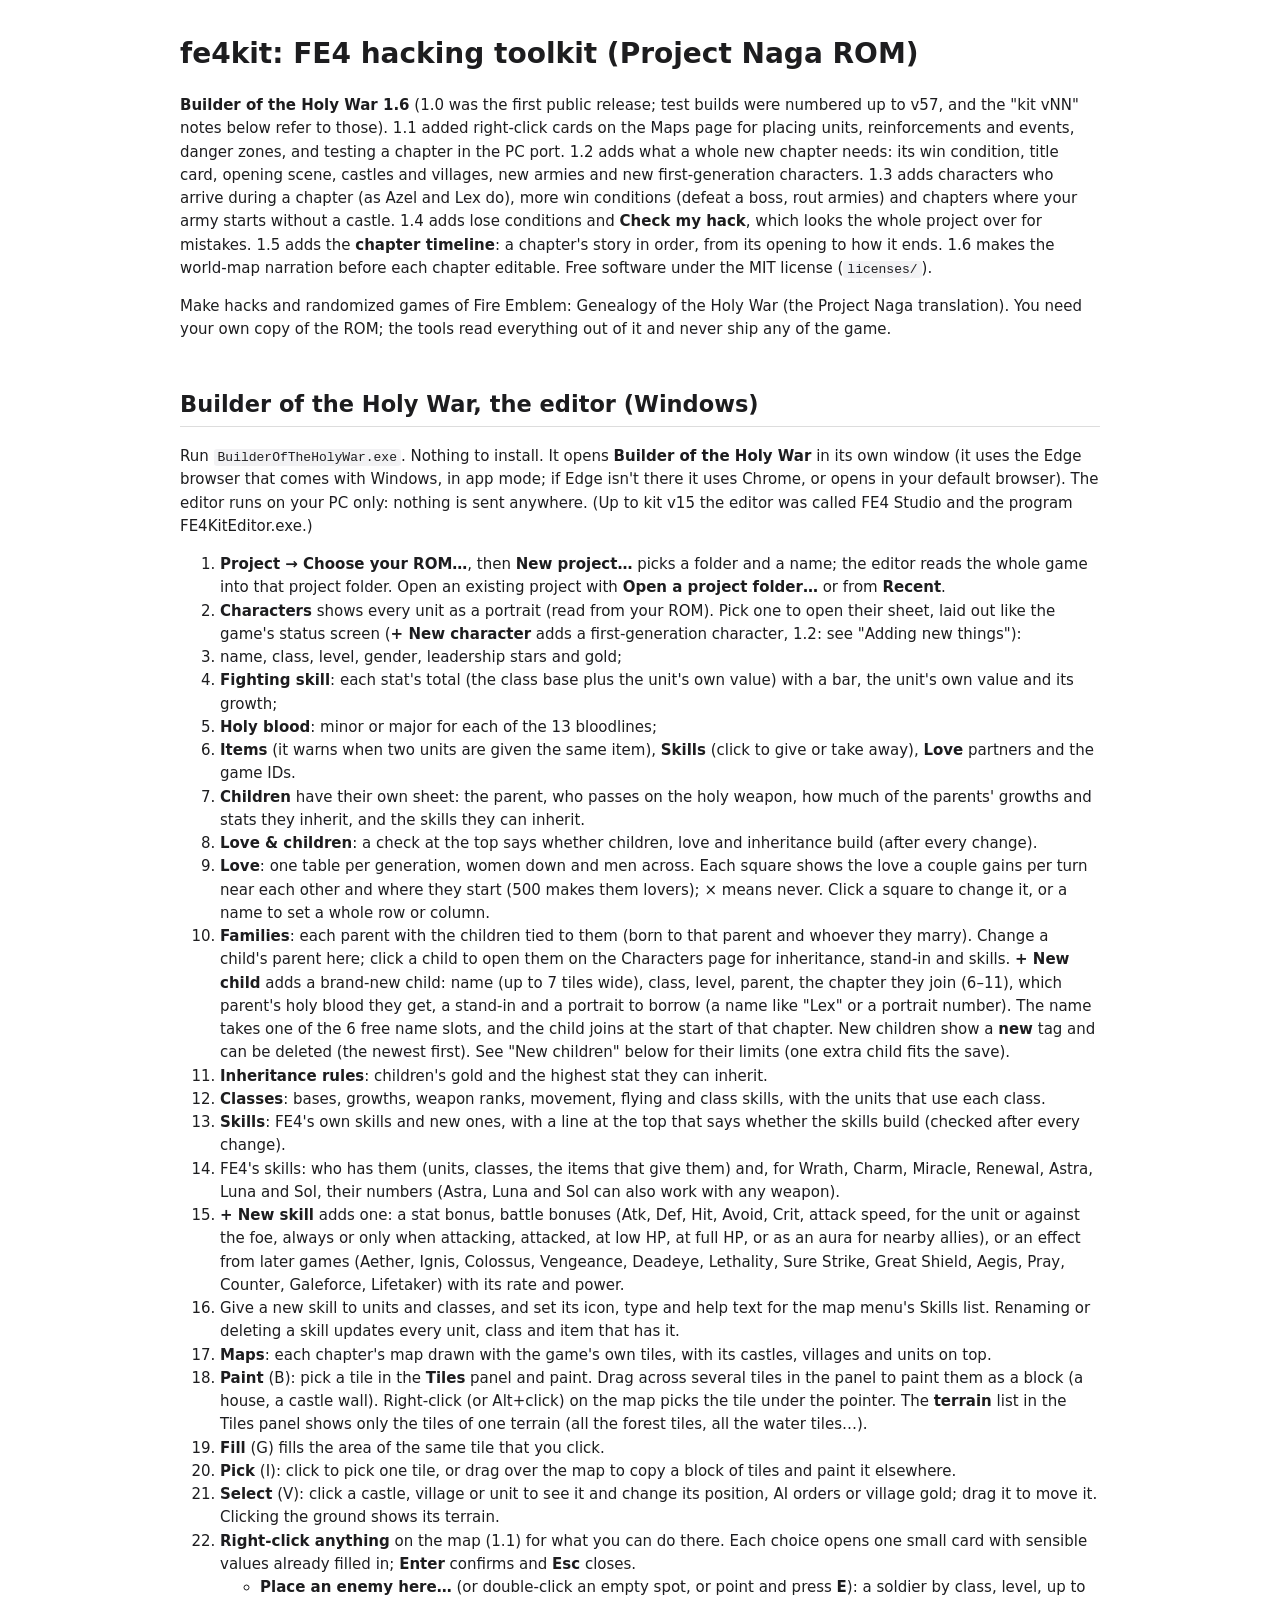
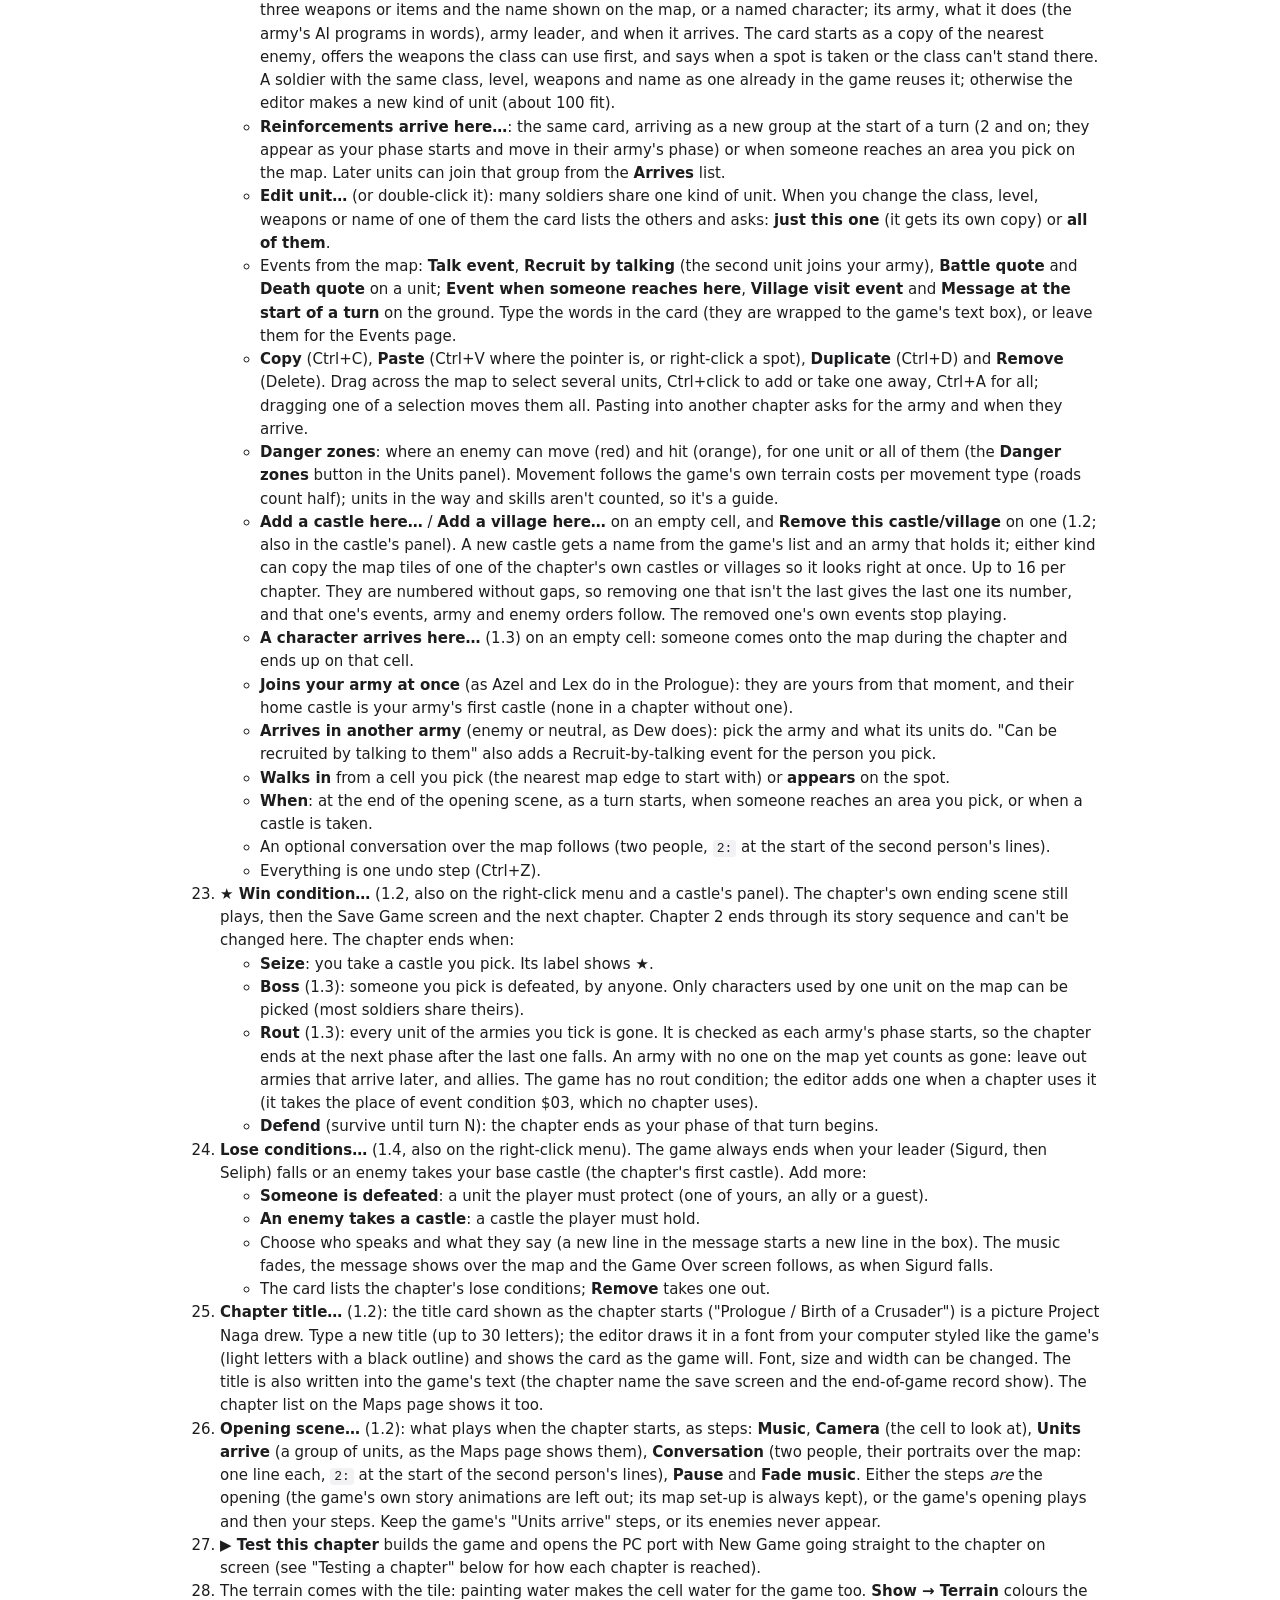
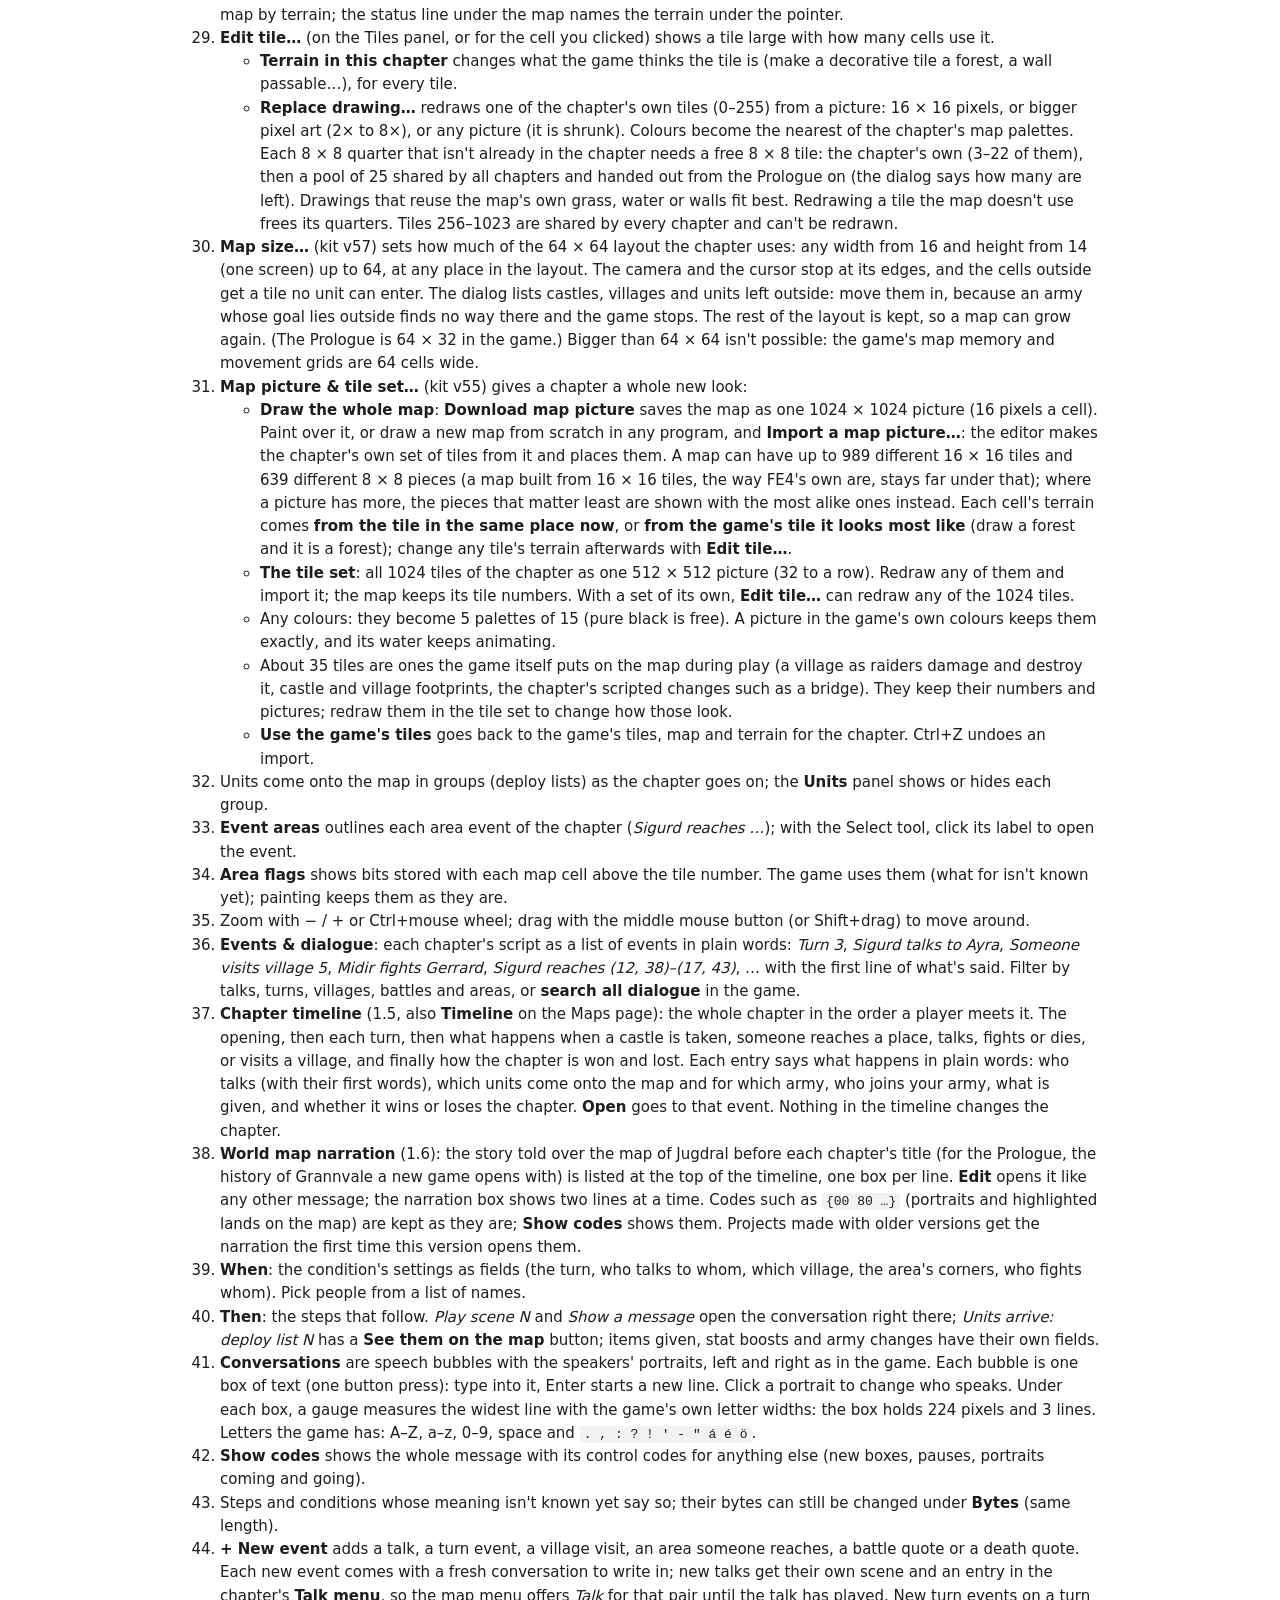
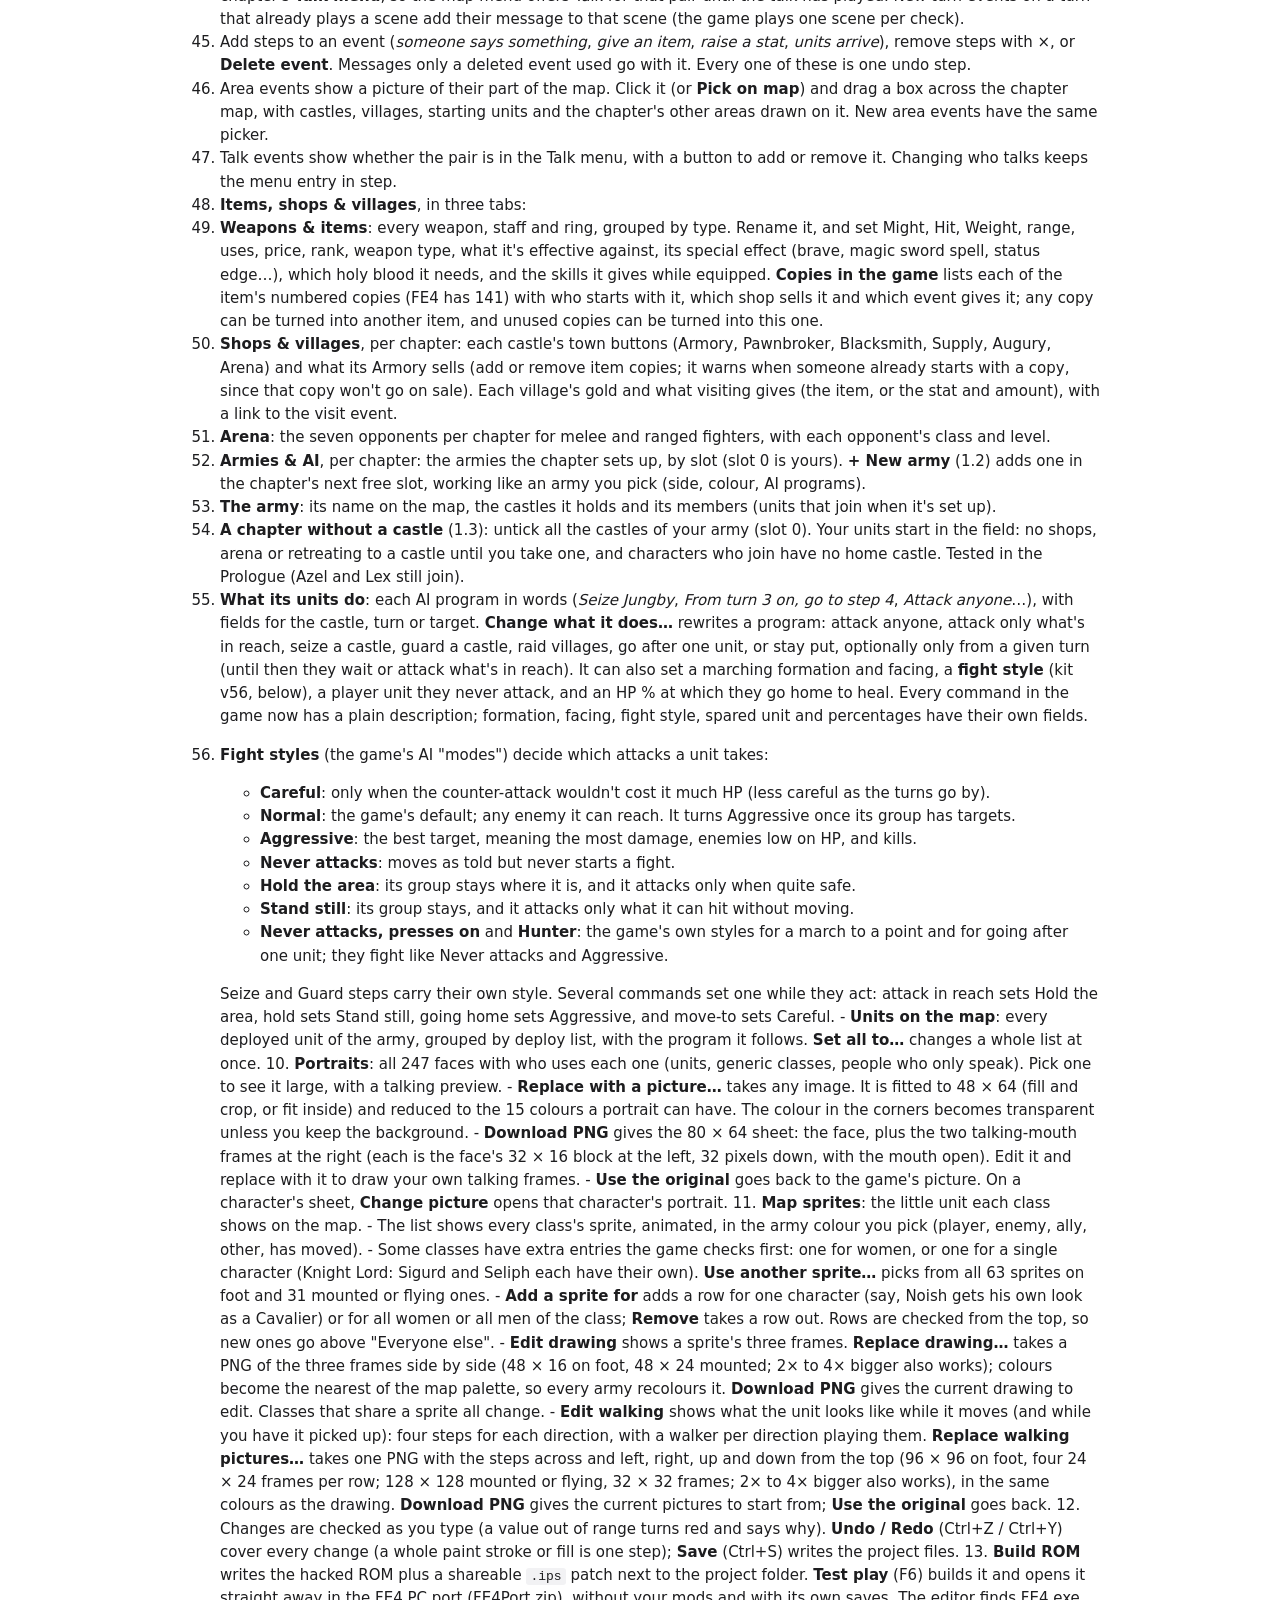
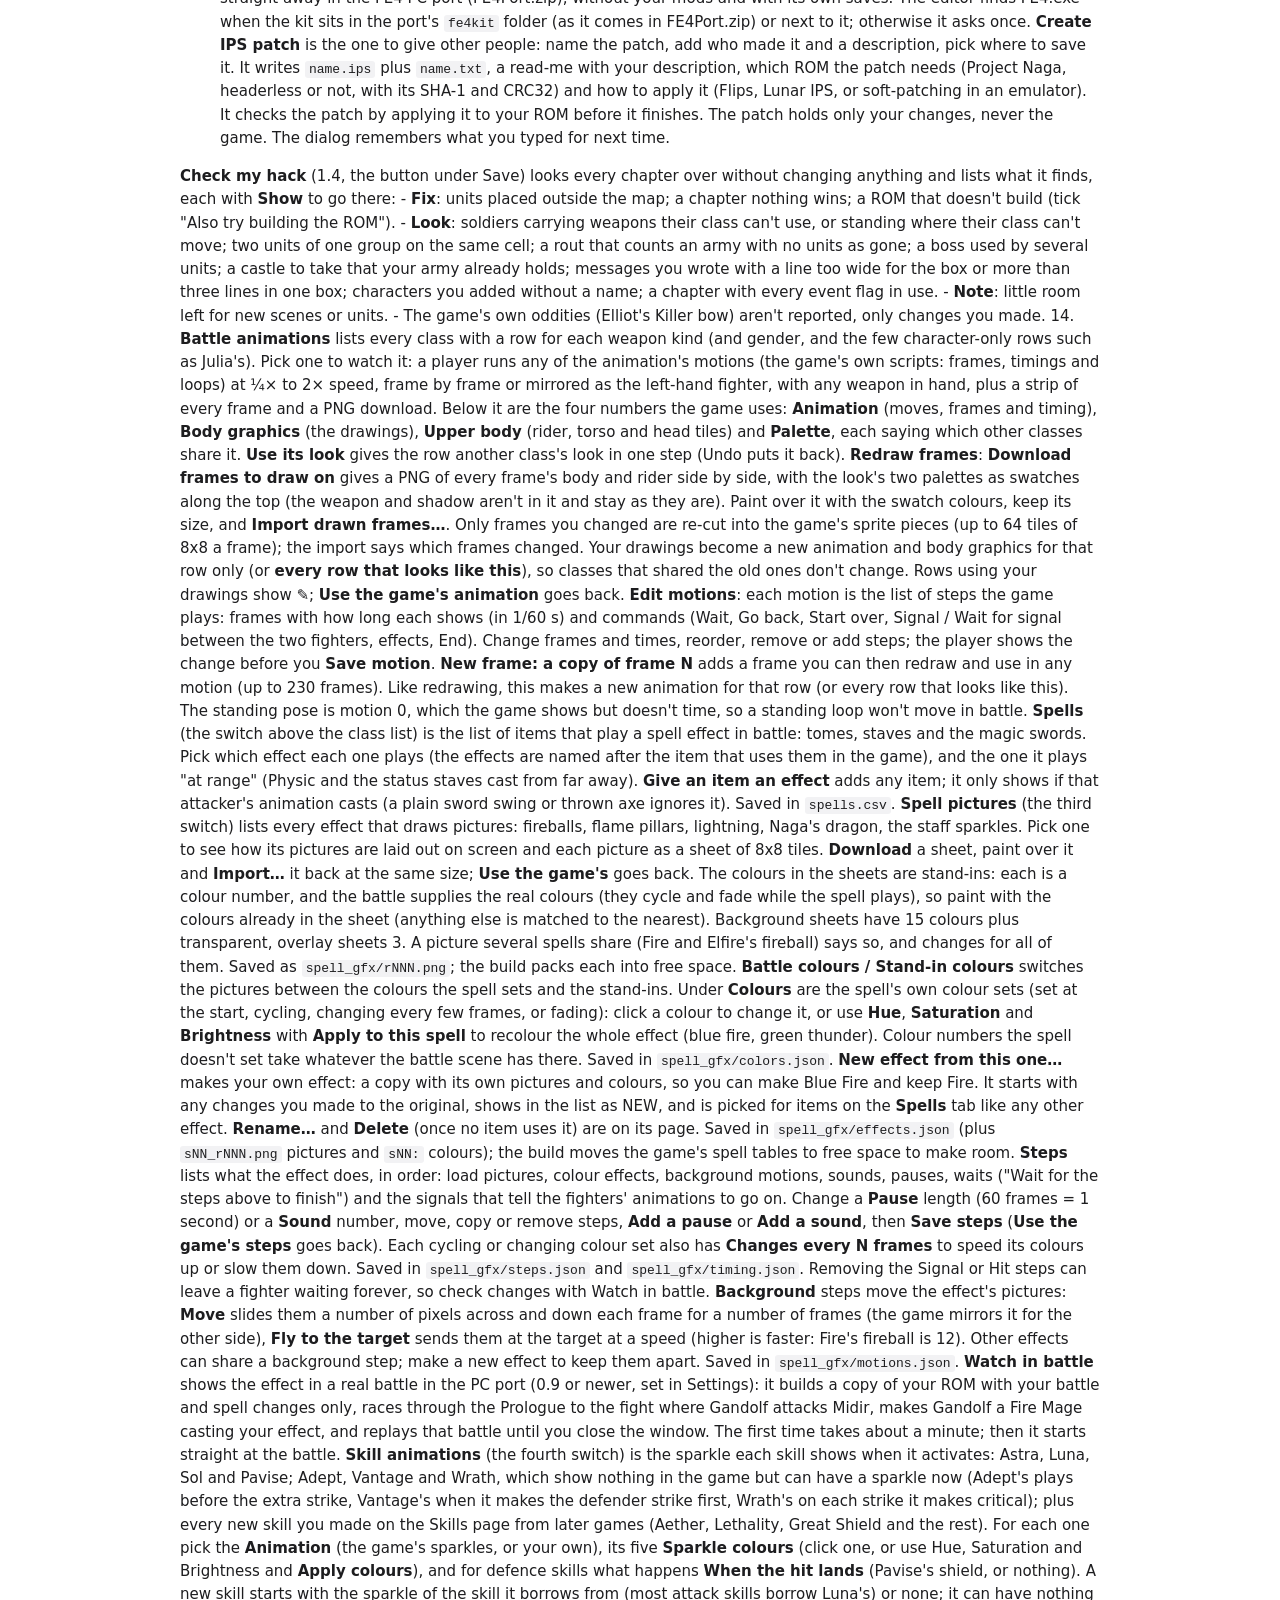
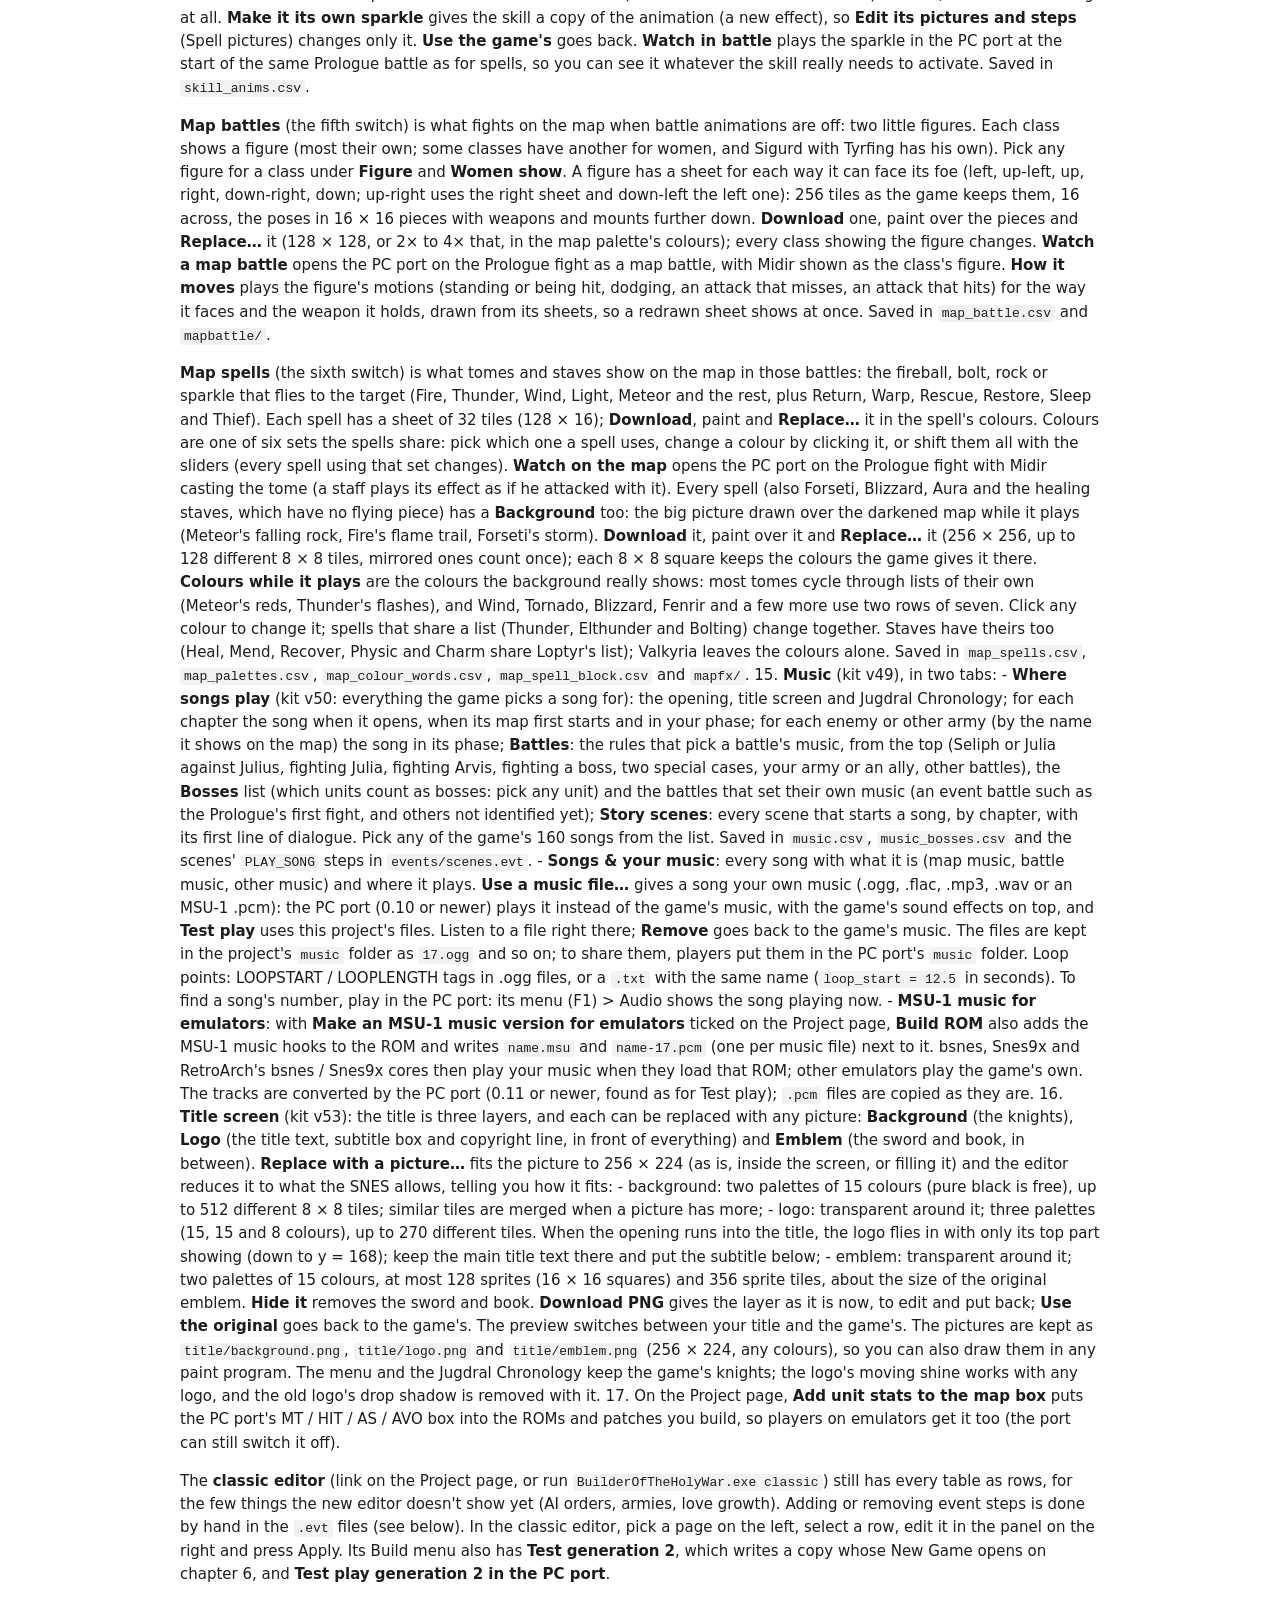
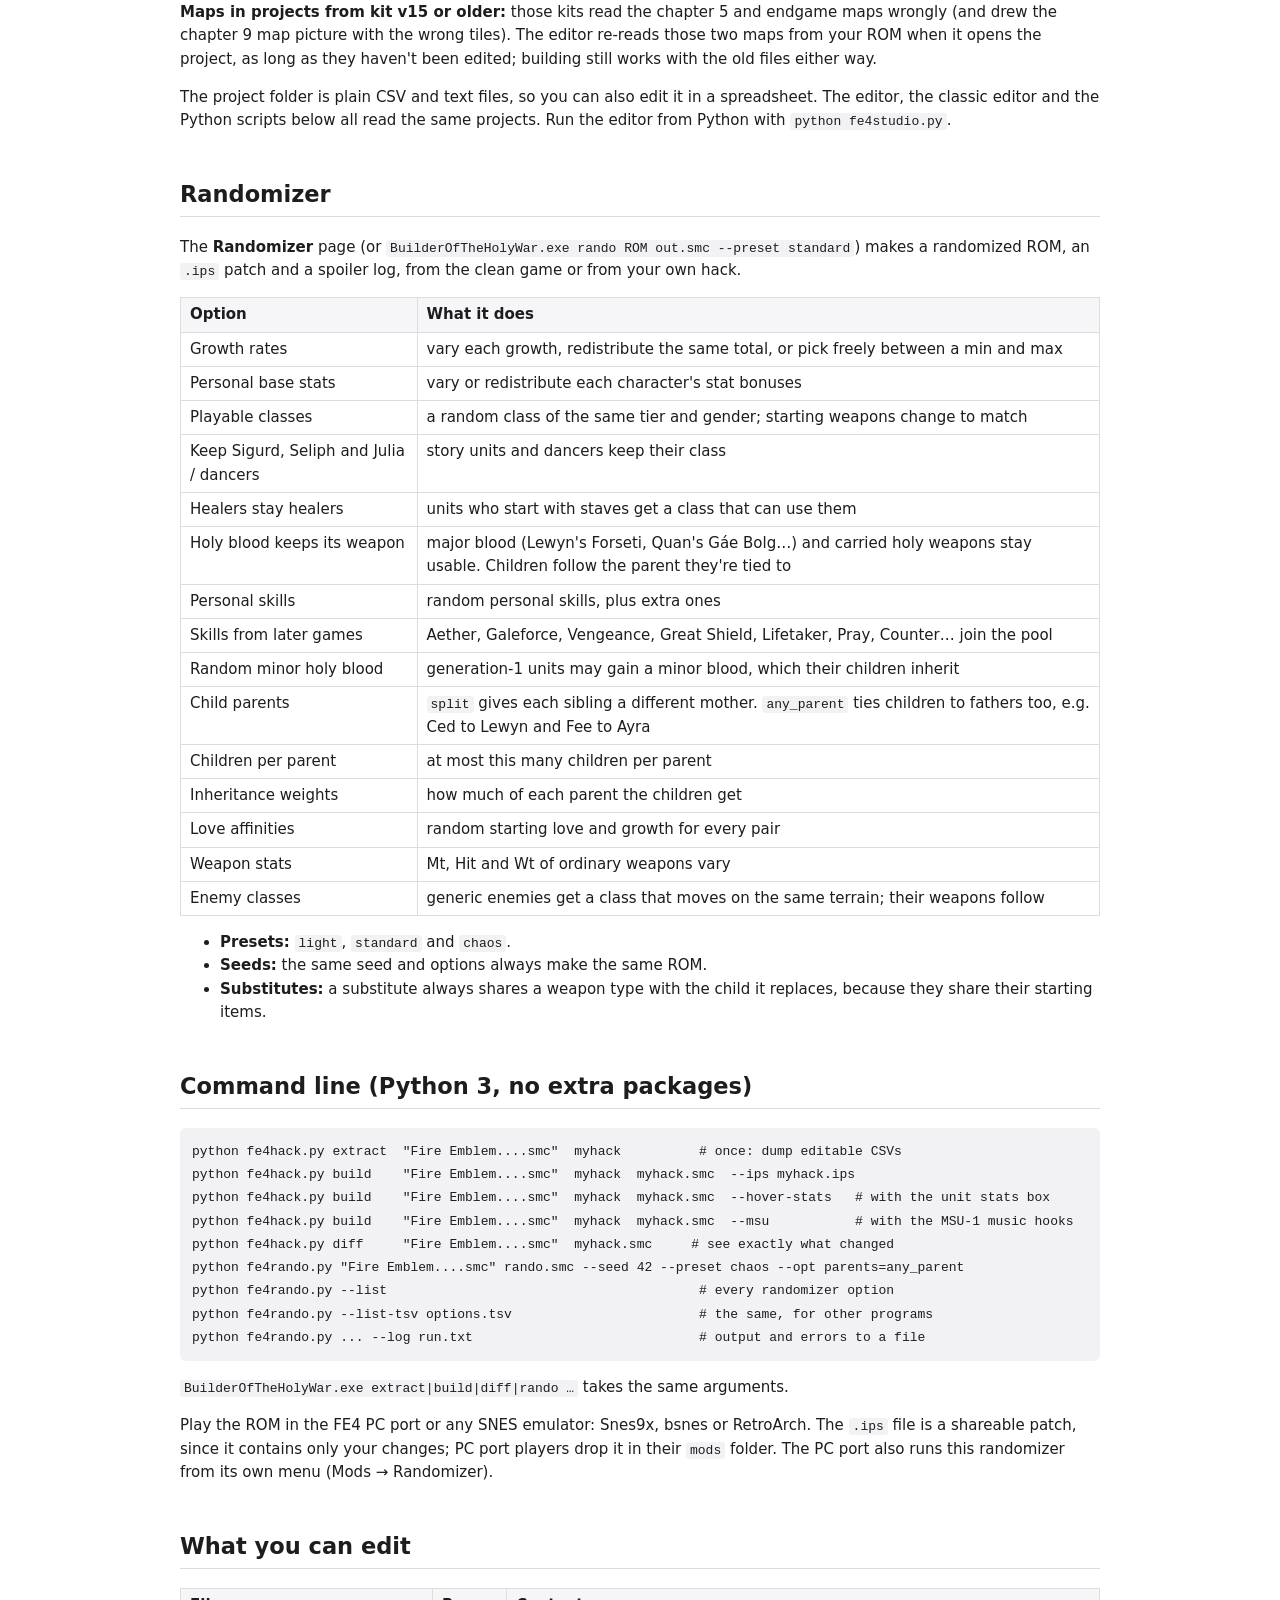
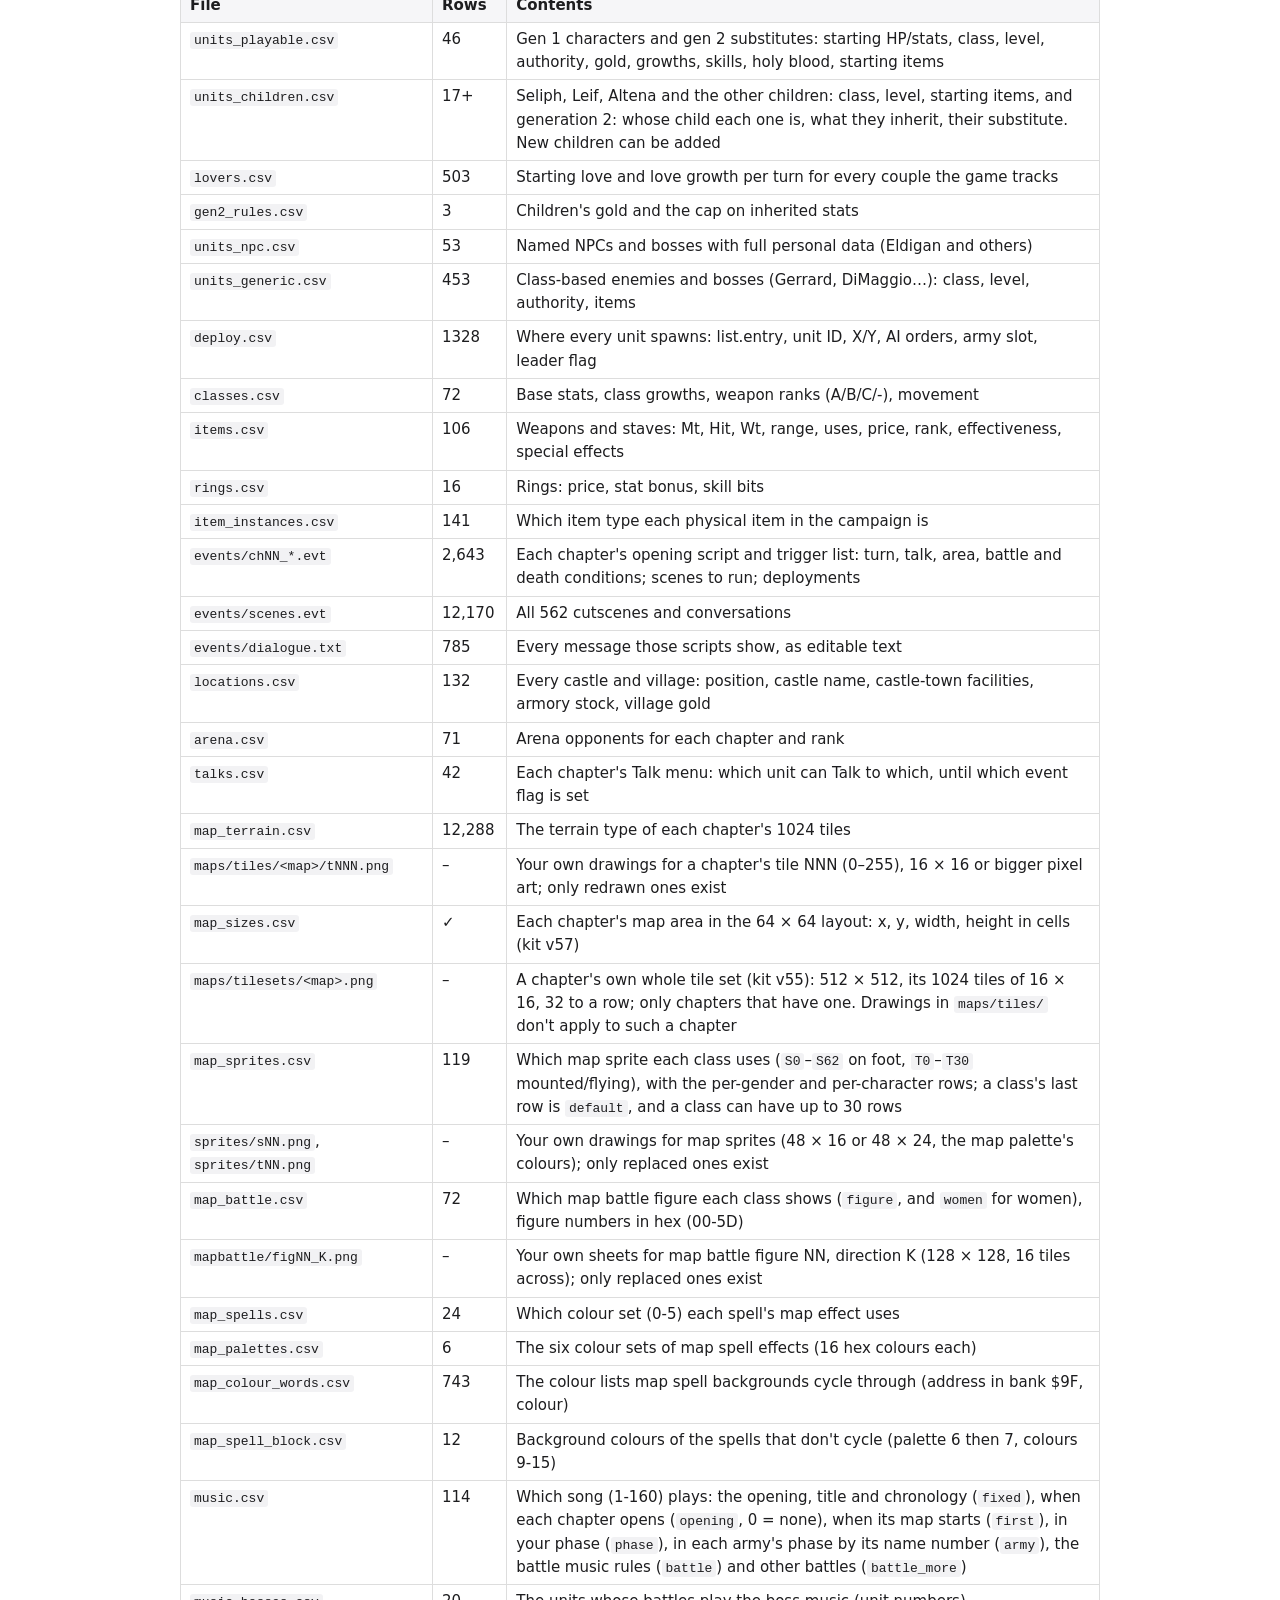
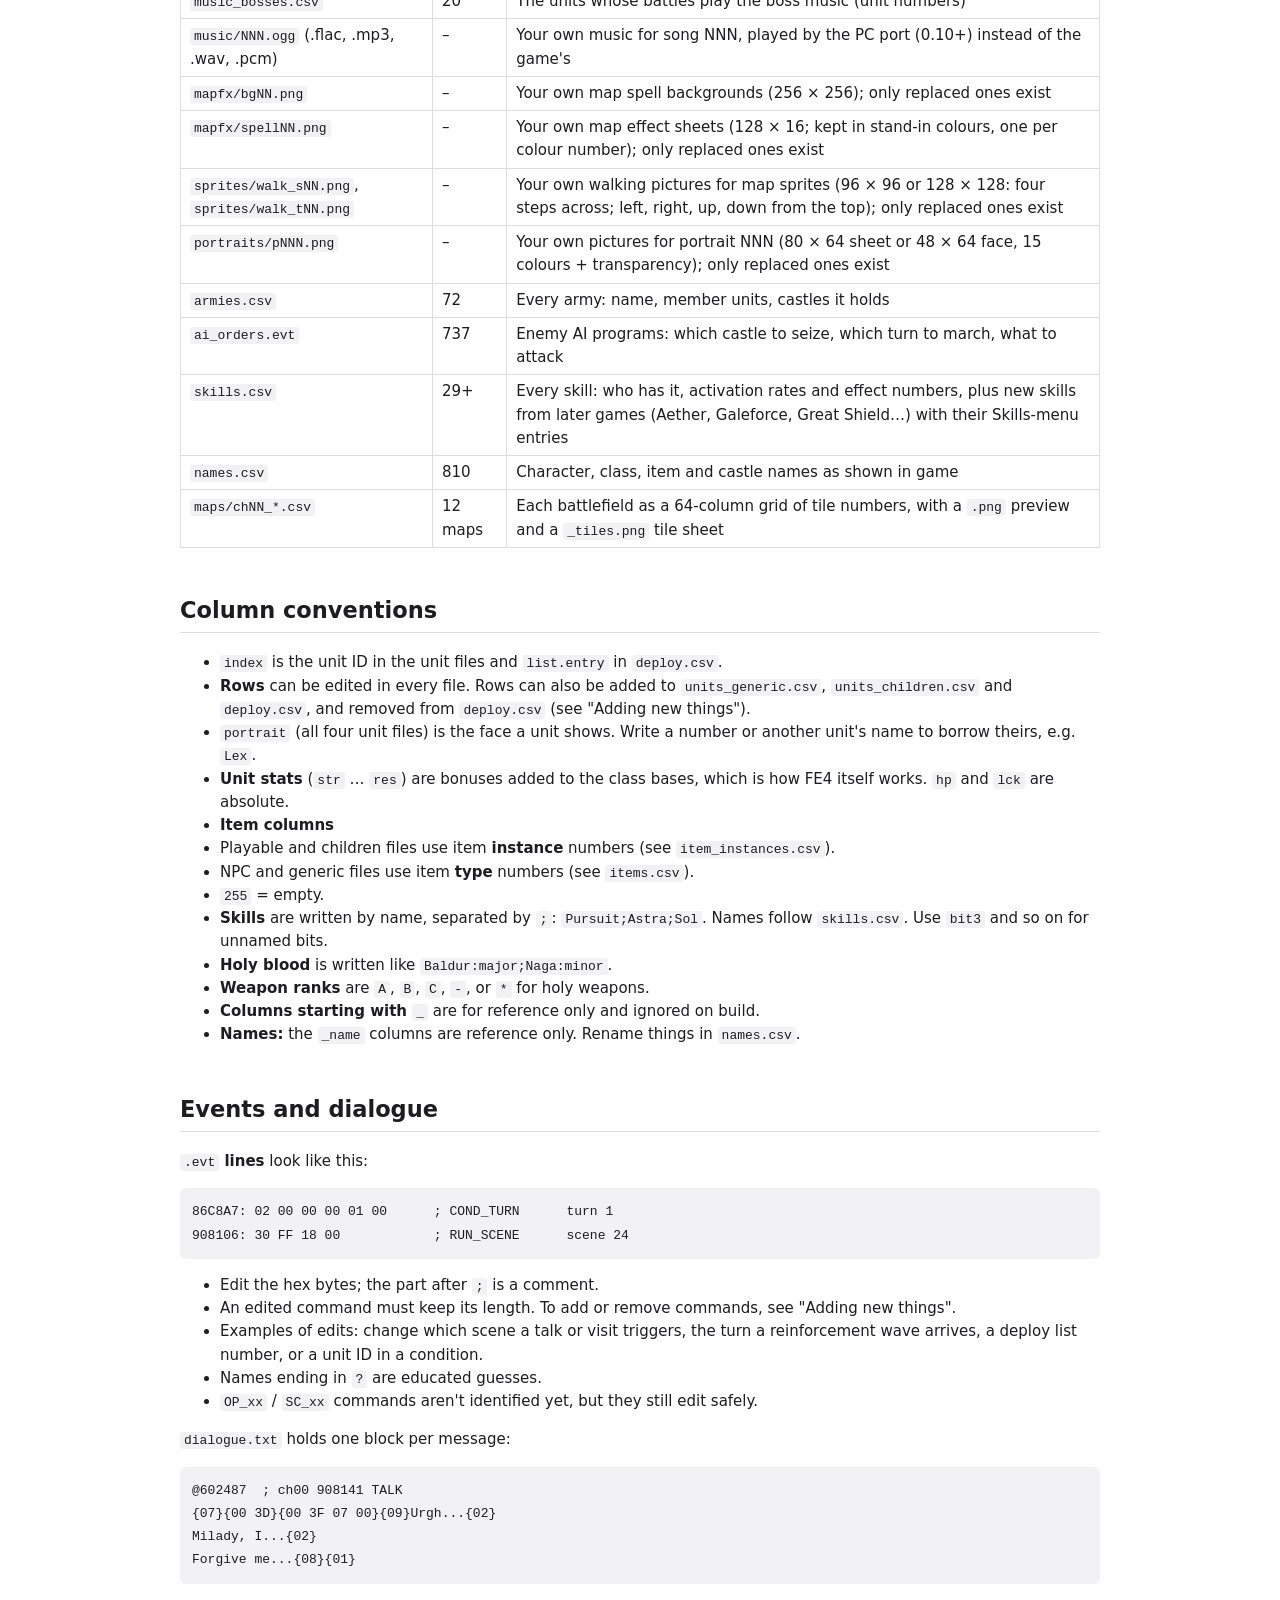
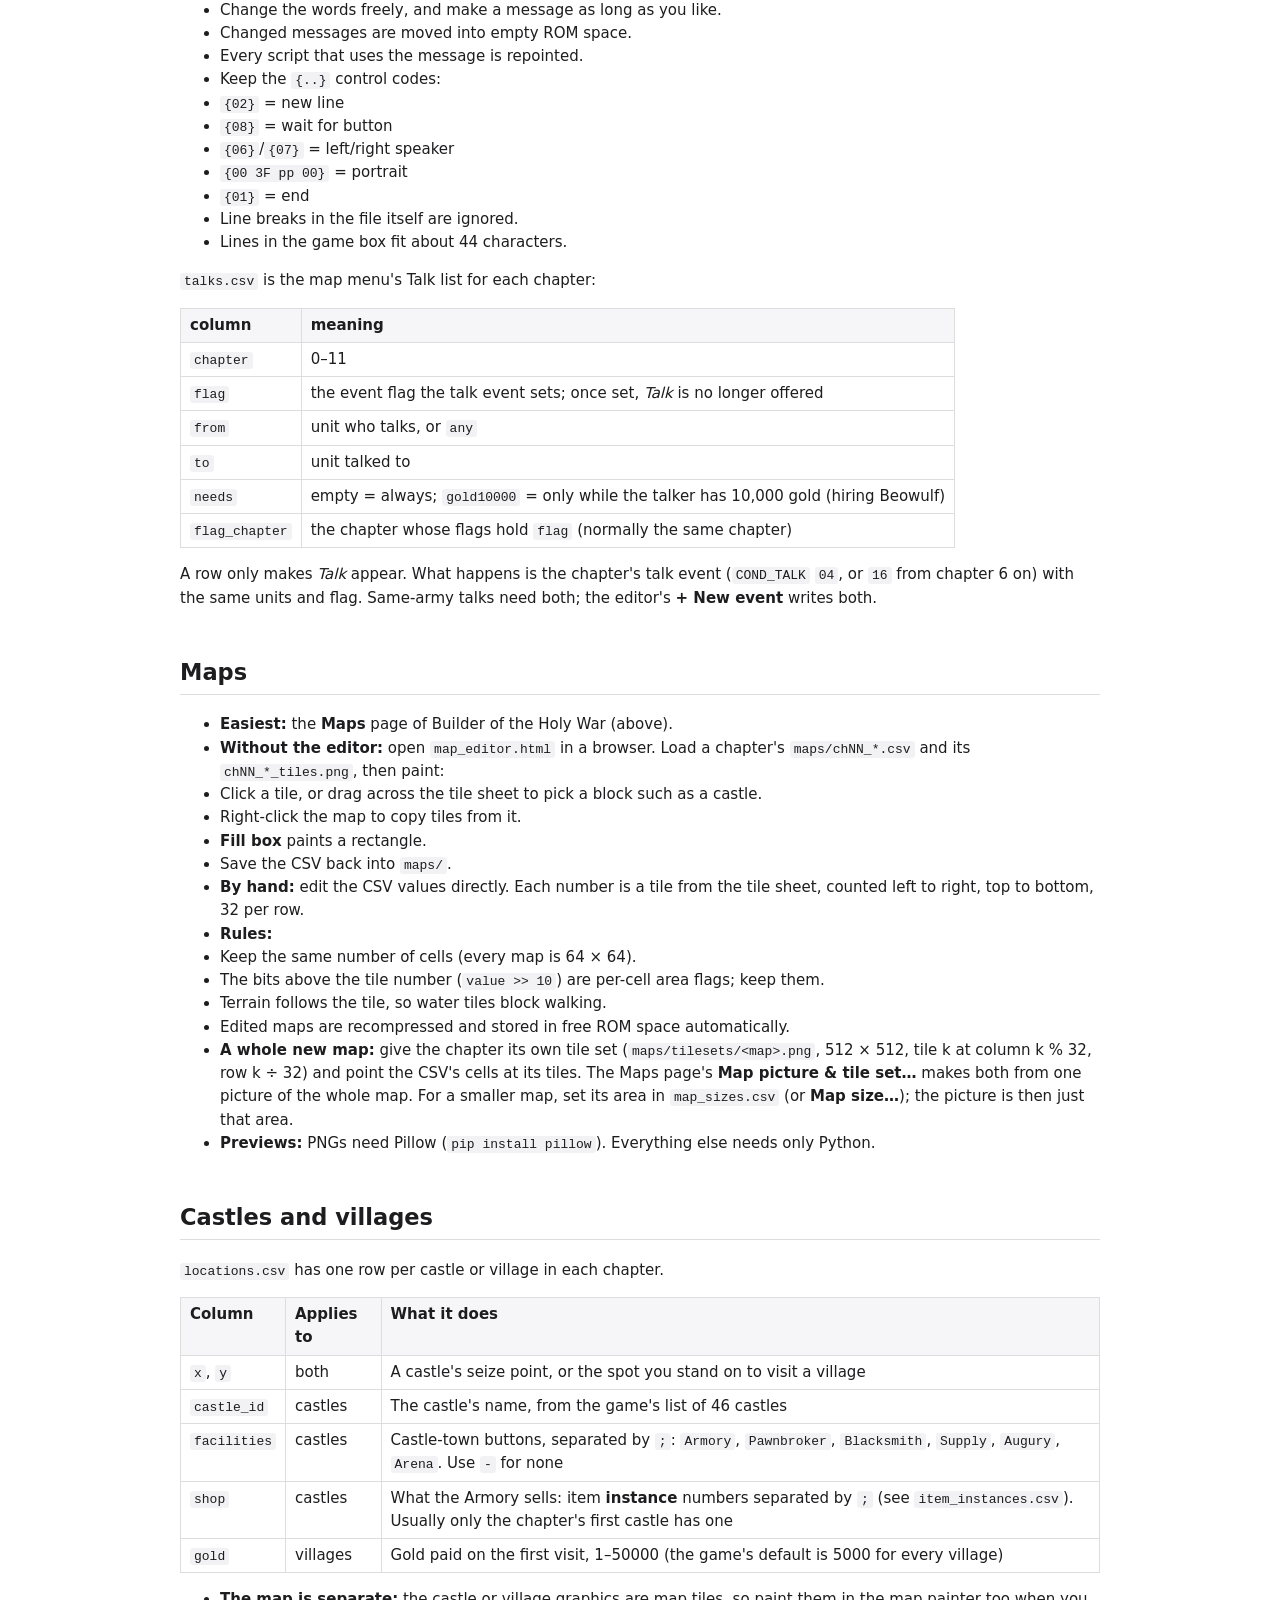
==== commit b40e885b: "Editor 1.6: world map narration - fe4events decodes the narration scripts ($8D:FC56 table by chapter" ====
--- a/kit/README.html
+++ b/kit/README.html
@@ -9,7 +9,7 @@
 </style></head>
 <body>
 <h1>fe4kit: FE4 hacking toolkit (Project Naga ROM)</h1>
-<p><strong>Builder of the Holy War 1.5</strong> (1.0 was the first public release; test
+<p><strong>Builder of the Holy War 1.6</strong> (1.0 was the first public release; test
 builds were numbered up to v57, and the "kit vNN" notes below refer to those).
 1.1 added right-click cards on the Maps page for placing units, reinforcements
 and events, danger zones, and testing a chapter in the PC port. 1.2 adds what
@@ -19,7 +19,8 @@
 conditions (defeat a boss, rout armies) and chapters where your army starts
 without a castle. 1.4 adds lose conditions and <strong>Check my hack</strong>, which looks
 the whole project over for mistakes. 1.5 adds the <strong>chapter timeline</strong>: a
-chapter's story in order, from its opening to how it ends. Free software
+chapter's story in order, from its opening to how it ends. 1.6 makes the
+world-map narration before each chapter editable. Free software
 under the MIT license (<code>licenses/</code>).</p>
 <p>Make hacks and randomized games of Fire Emblem: Genealogy of the Holy War
 (the Project Naga translation). You need your own copy of the ROM; the tools
@@ -287,6 +288,14 @@
      army, who joins your army, what is given, and whether it wins or loses
      the chapter. <strong>Open</strong> goes to that event. Nothing in the timeline
      changes the chapter.</li>
+<li><strong>World map narration</strong> (1.6): the story told over the map of Jugdral
+     before each chapter's title (for the Prologue, the history of
+     Grannvale a new game opens with) is listed at the top of the timeline,
+     one box per line. <strong>Edit</strong> opens it like any other message; the
+     narration box shows two lines at a time. Codes such as <code>{00 80 …}</code>
+     (portraits and highlighted lands on the map) are kept as they are;
+     <strong>Show codes</strong> shows them. Projects made with older versions get the
+     narration the first time this version opens them.</li>
 <li><strong>When</strong>: the condition's settings as fields (the turn, who talks to
      whom, which village, the area's corners, who fights whom). Pick people
      from a list of names.</li>
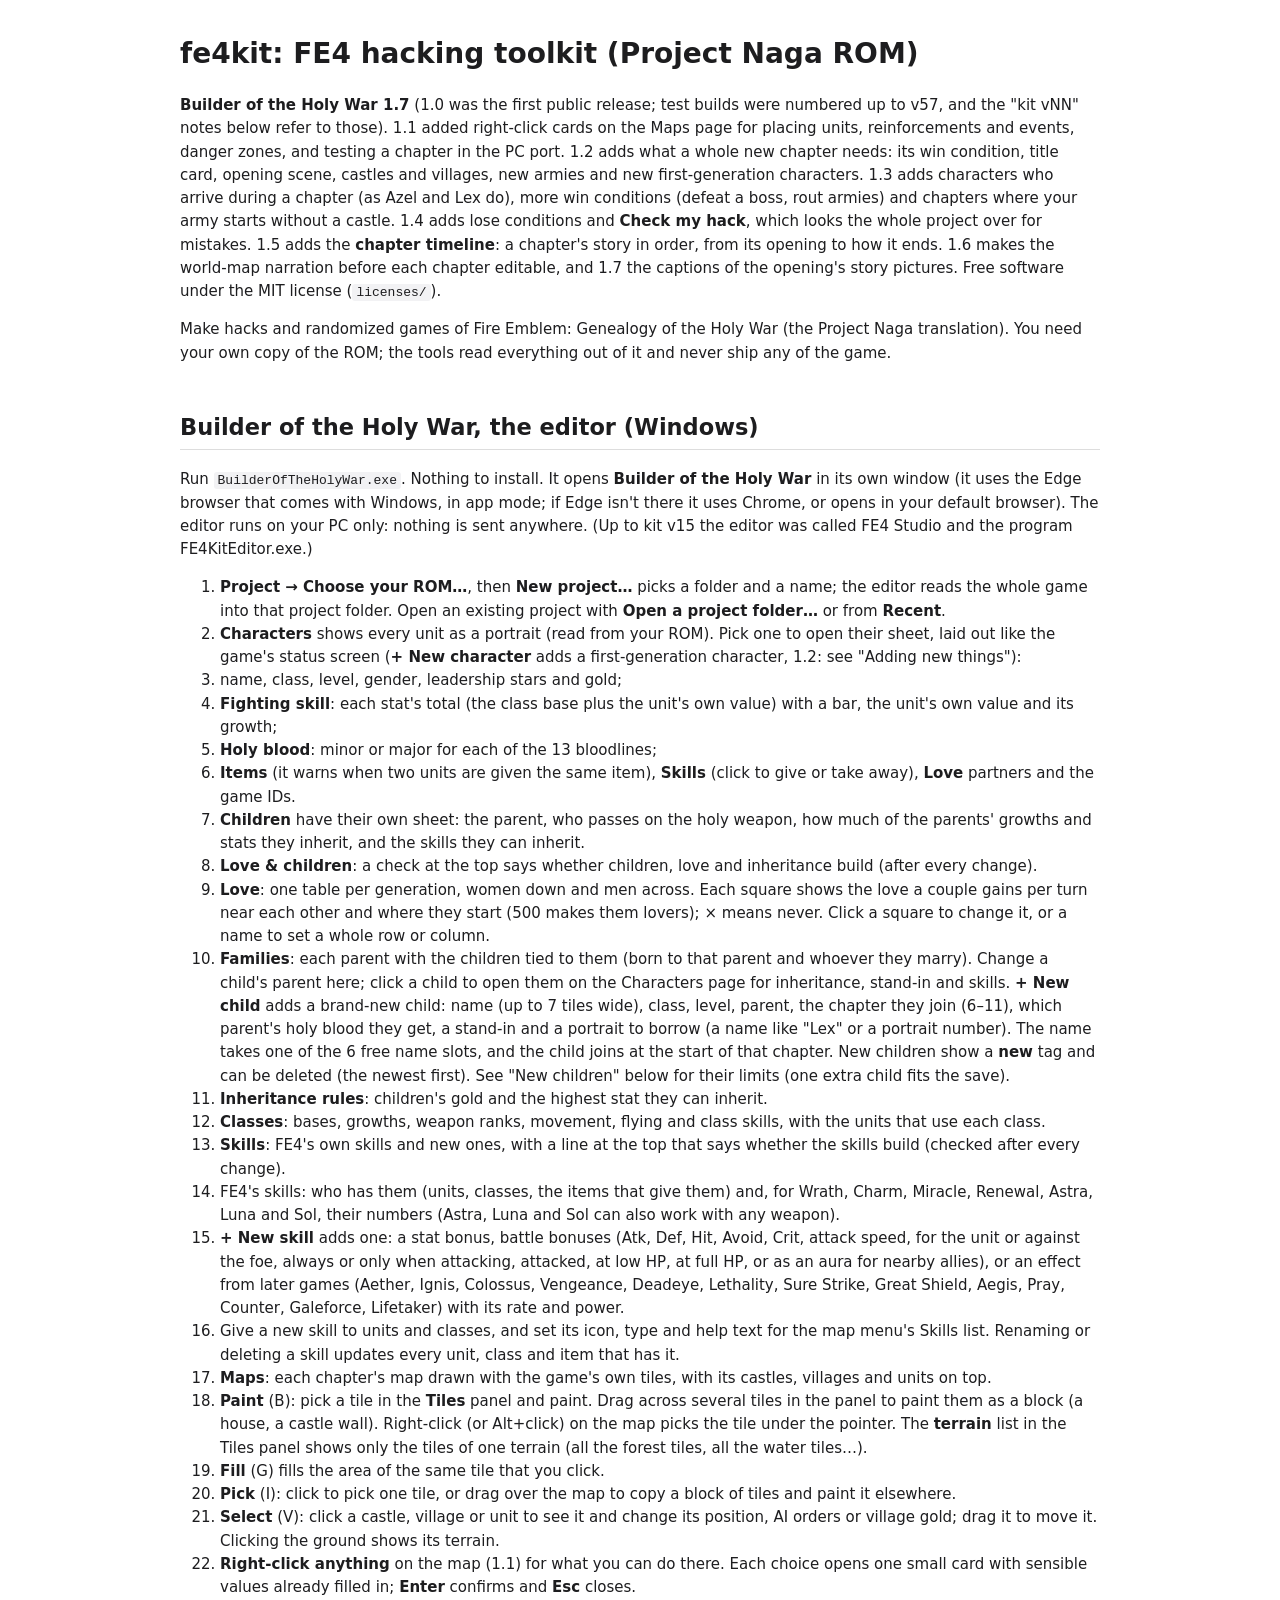
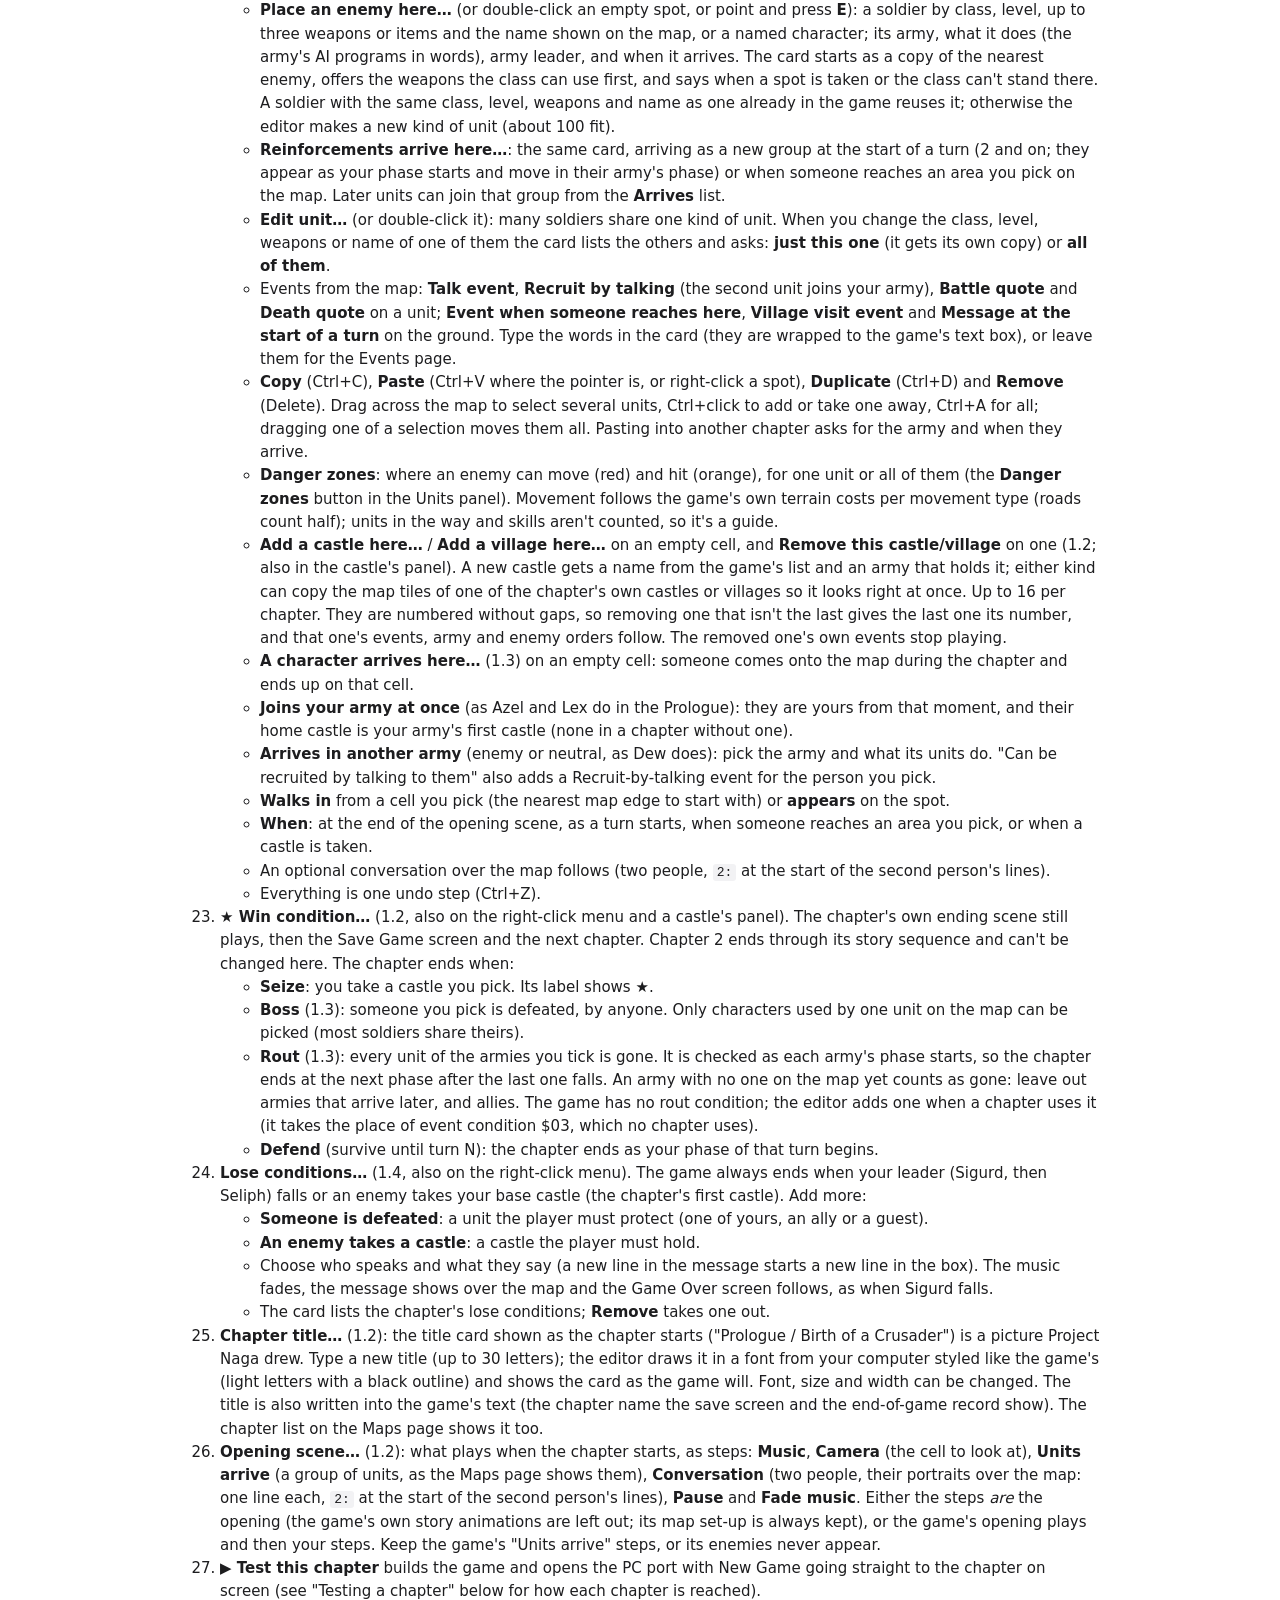
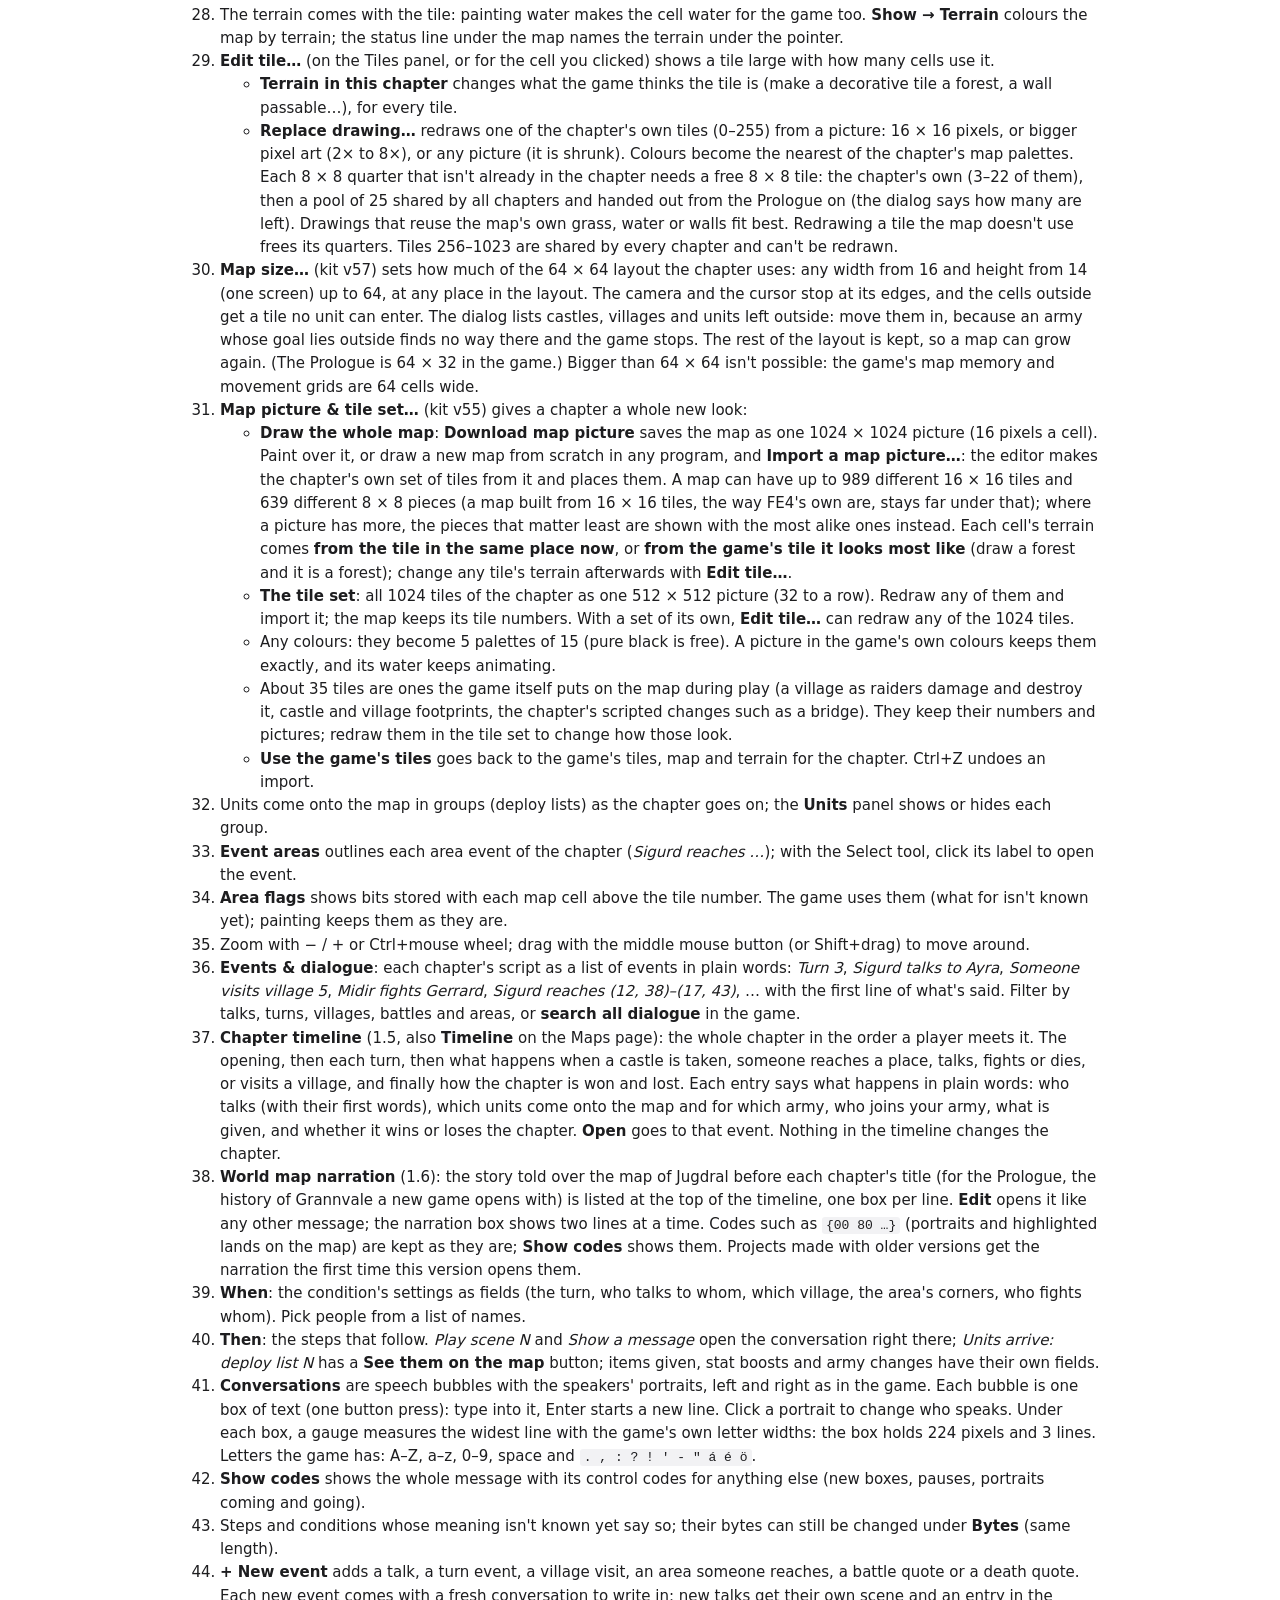
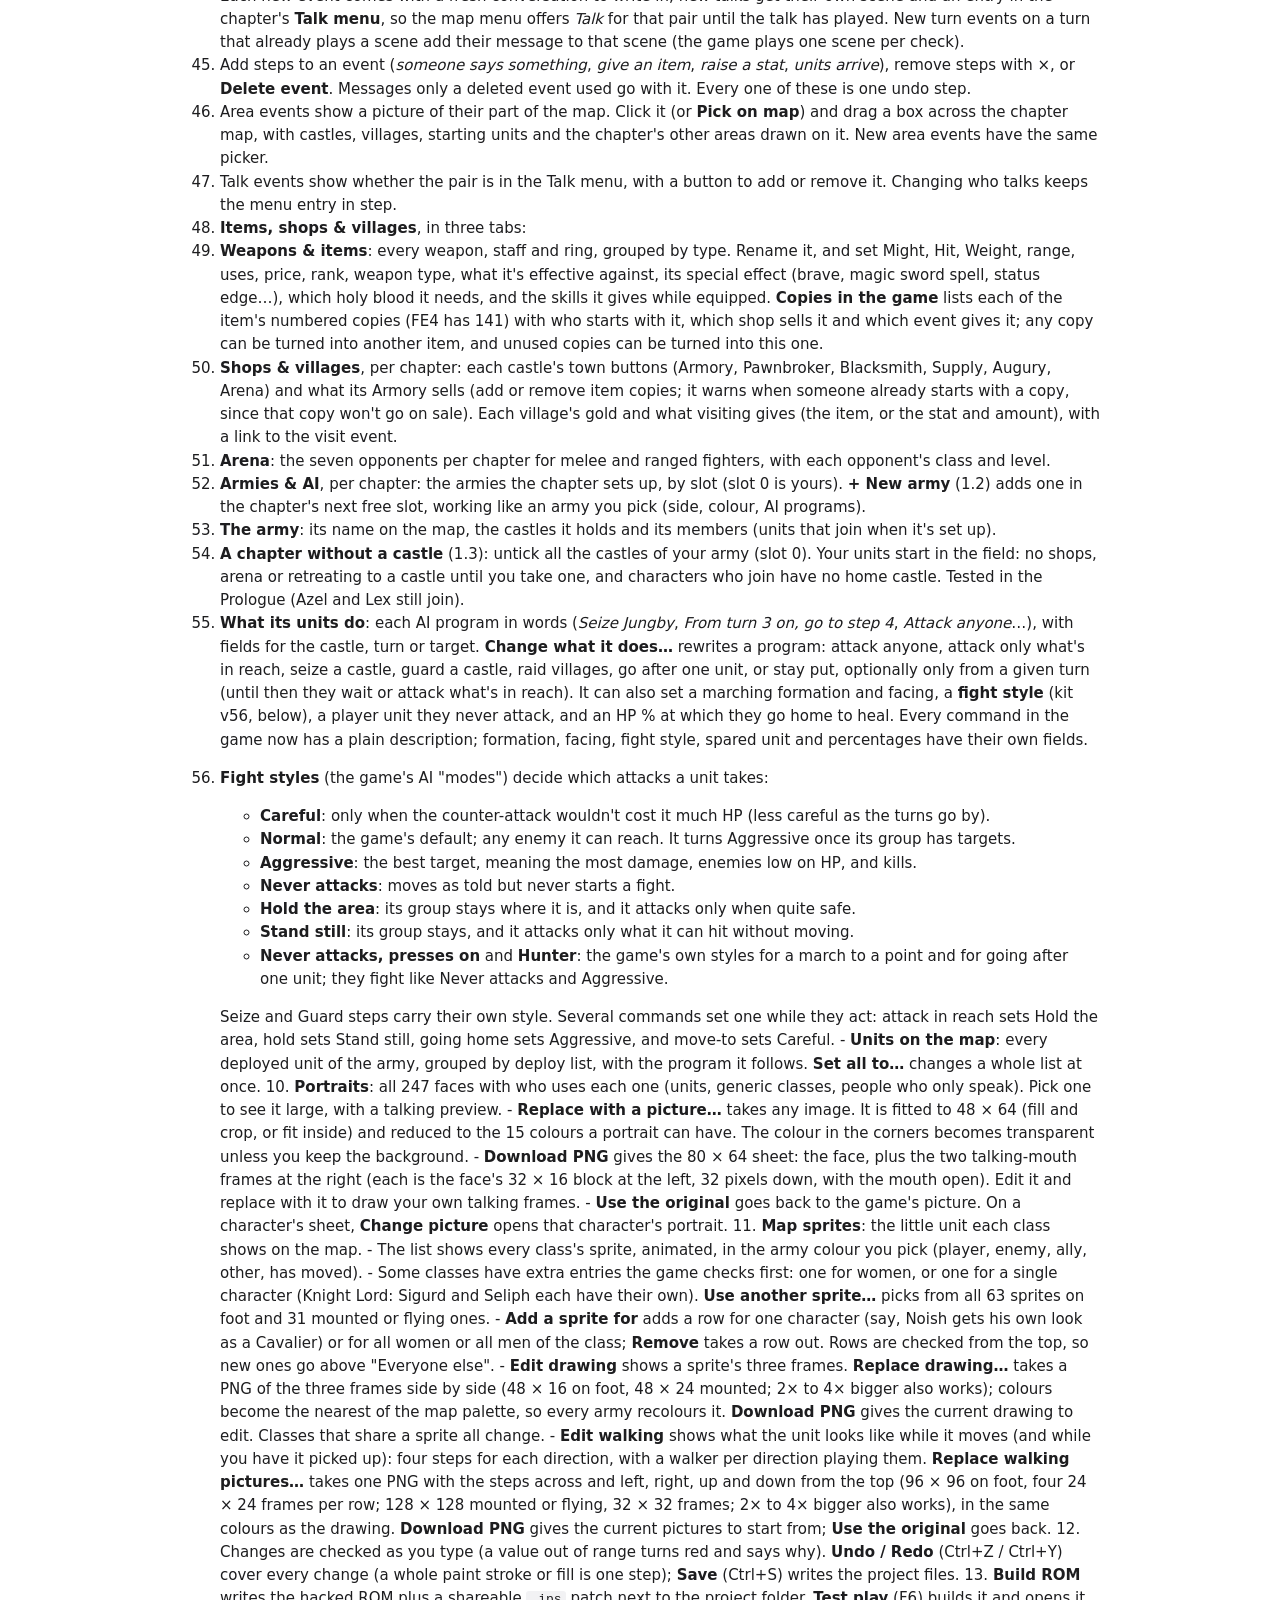
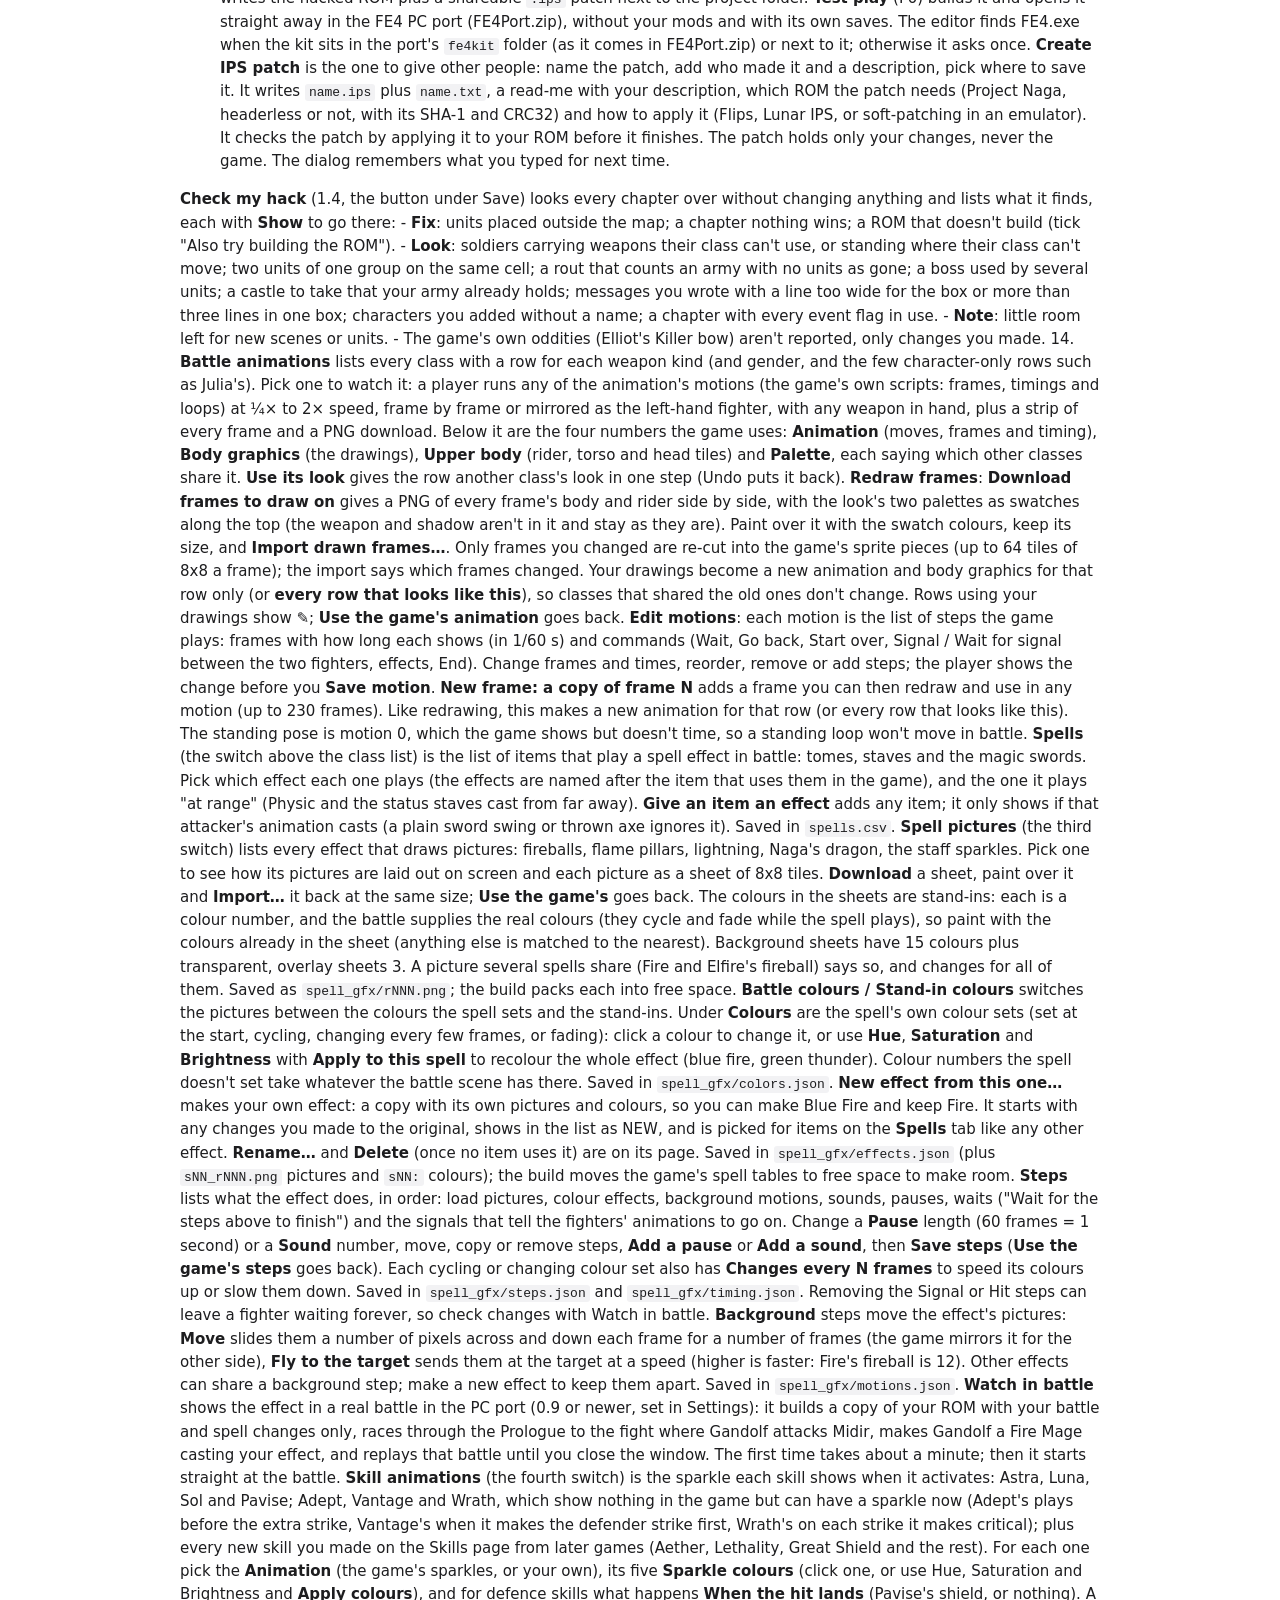
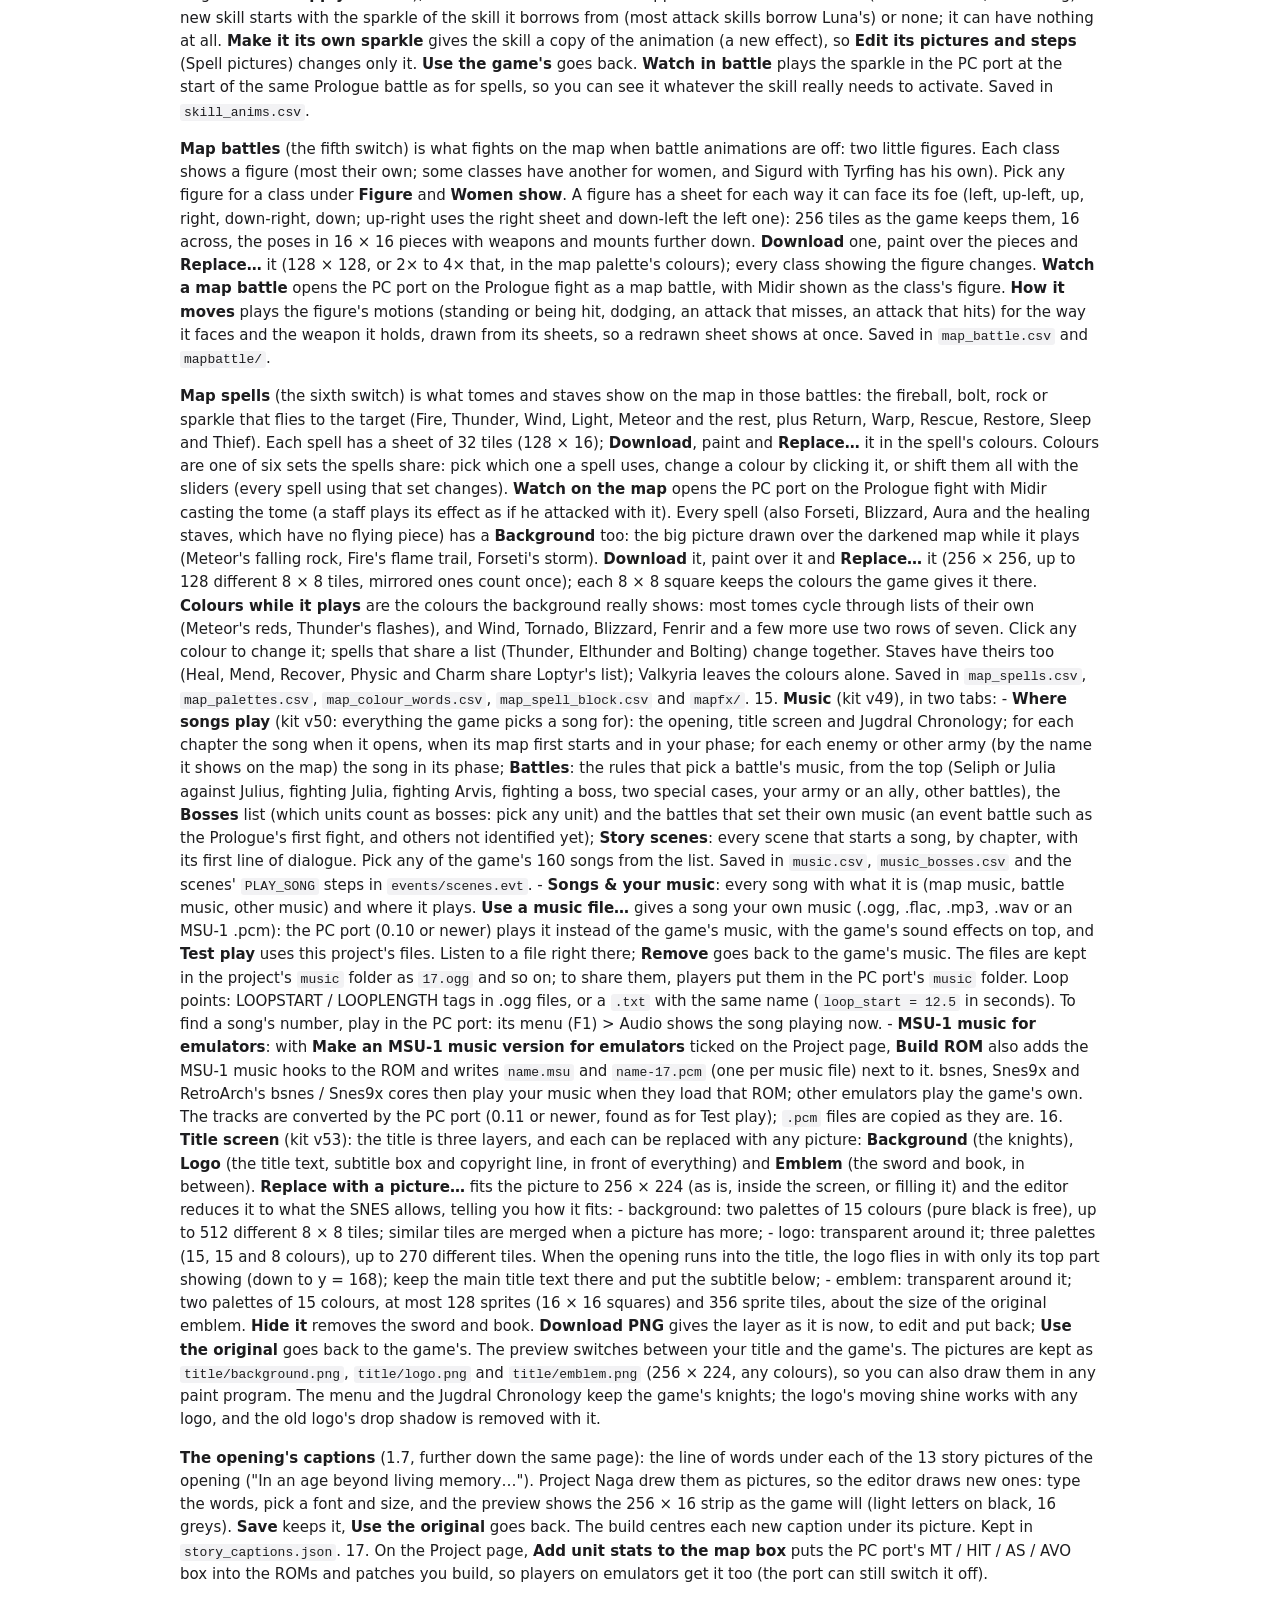
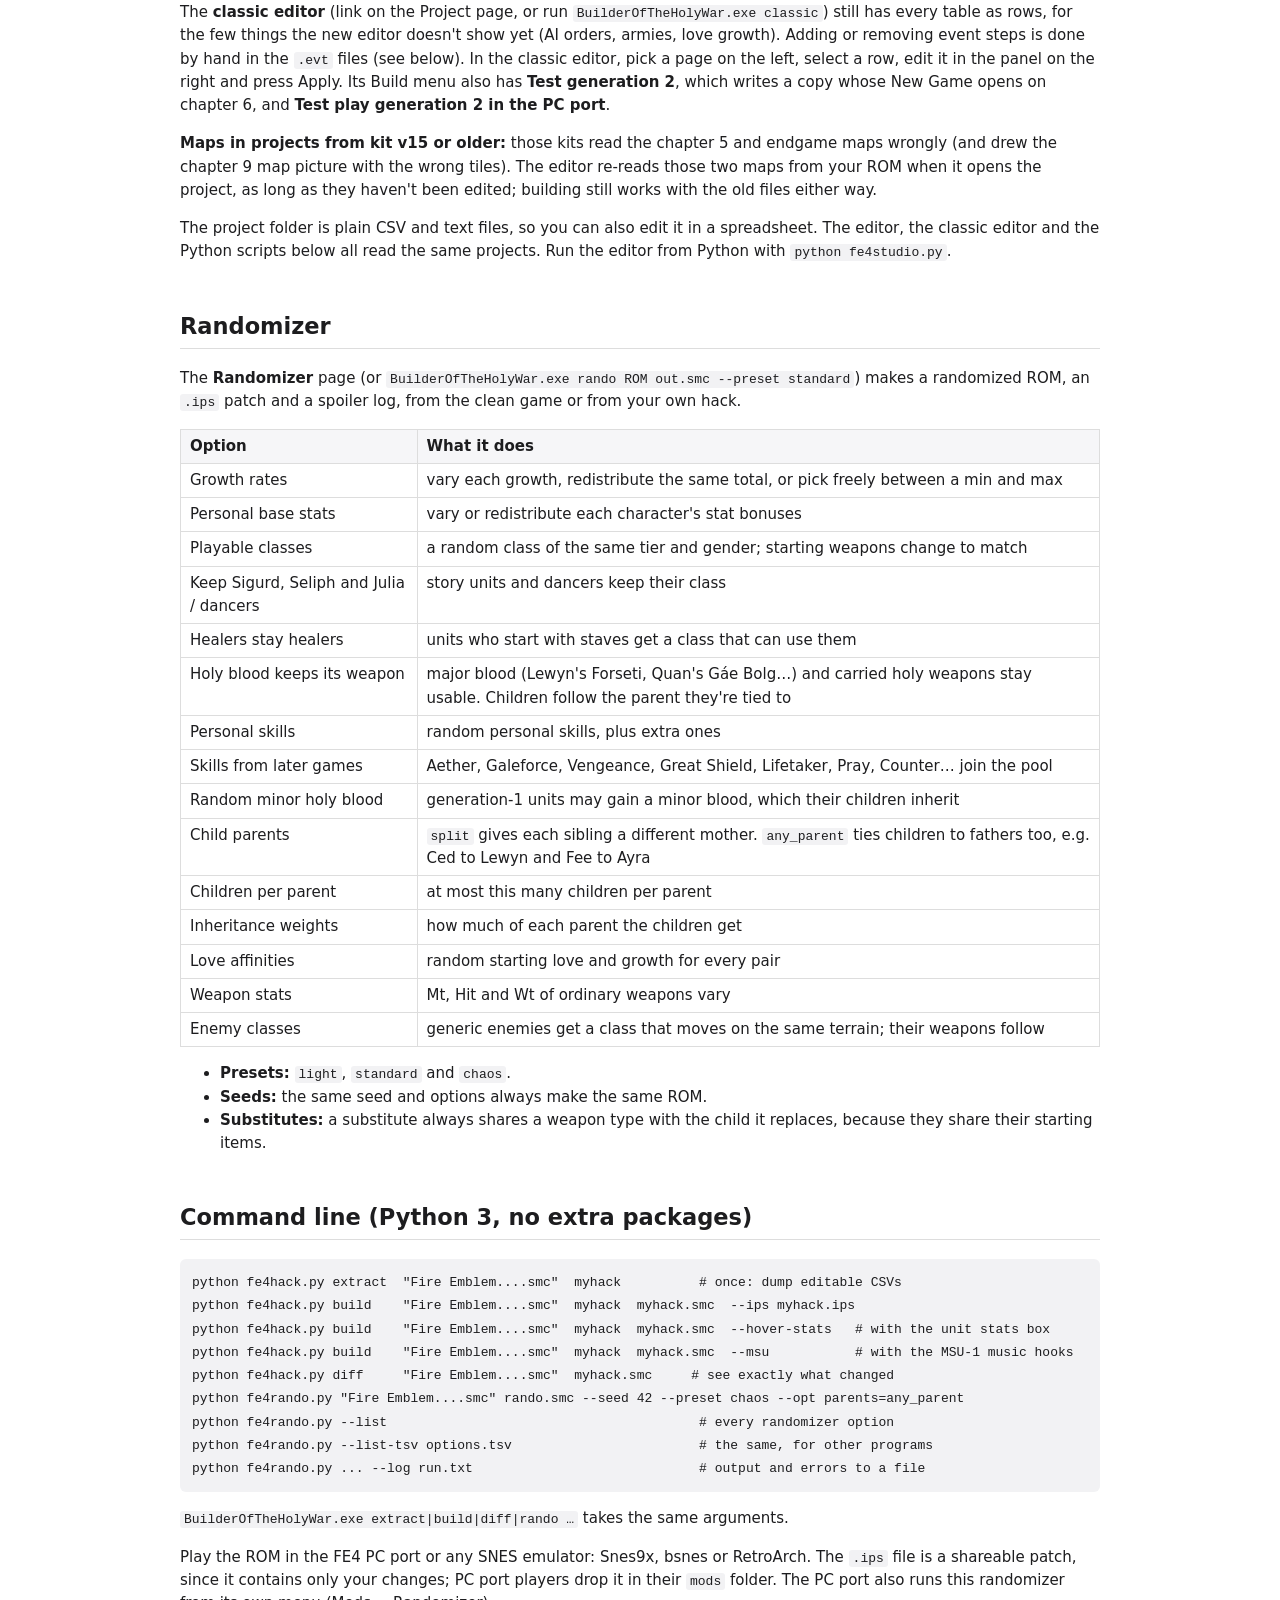
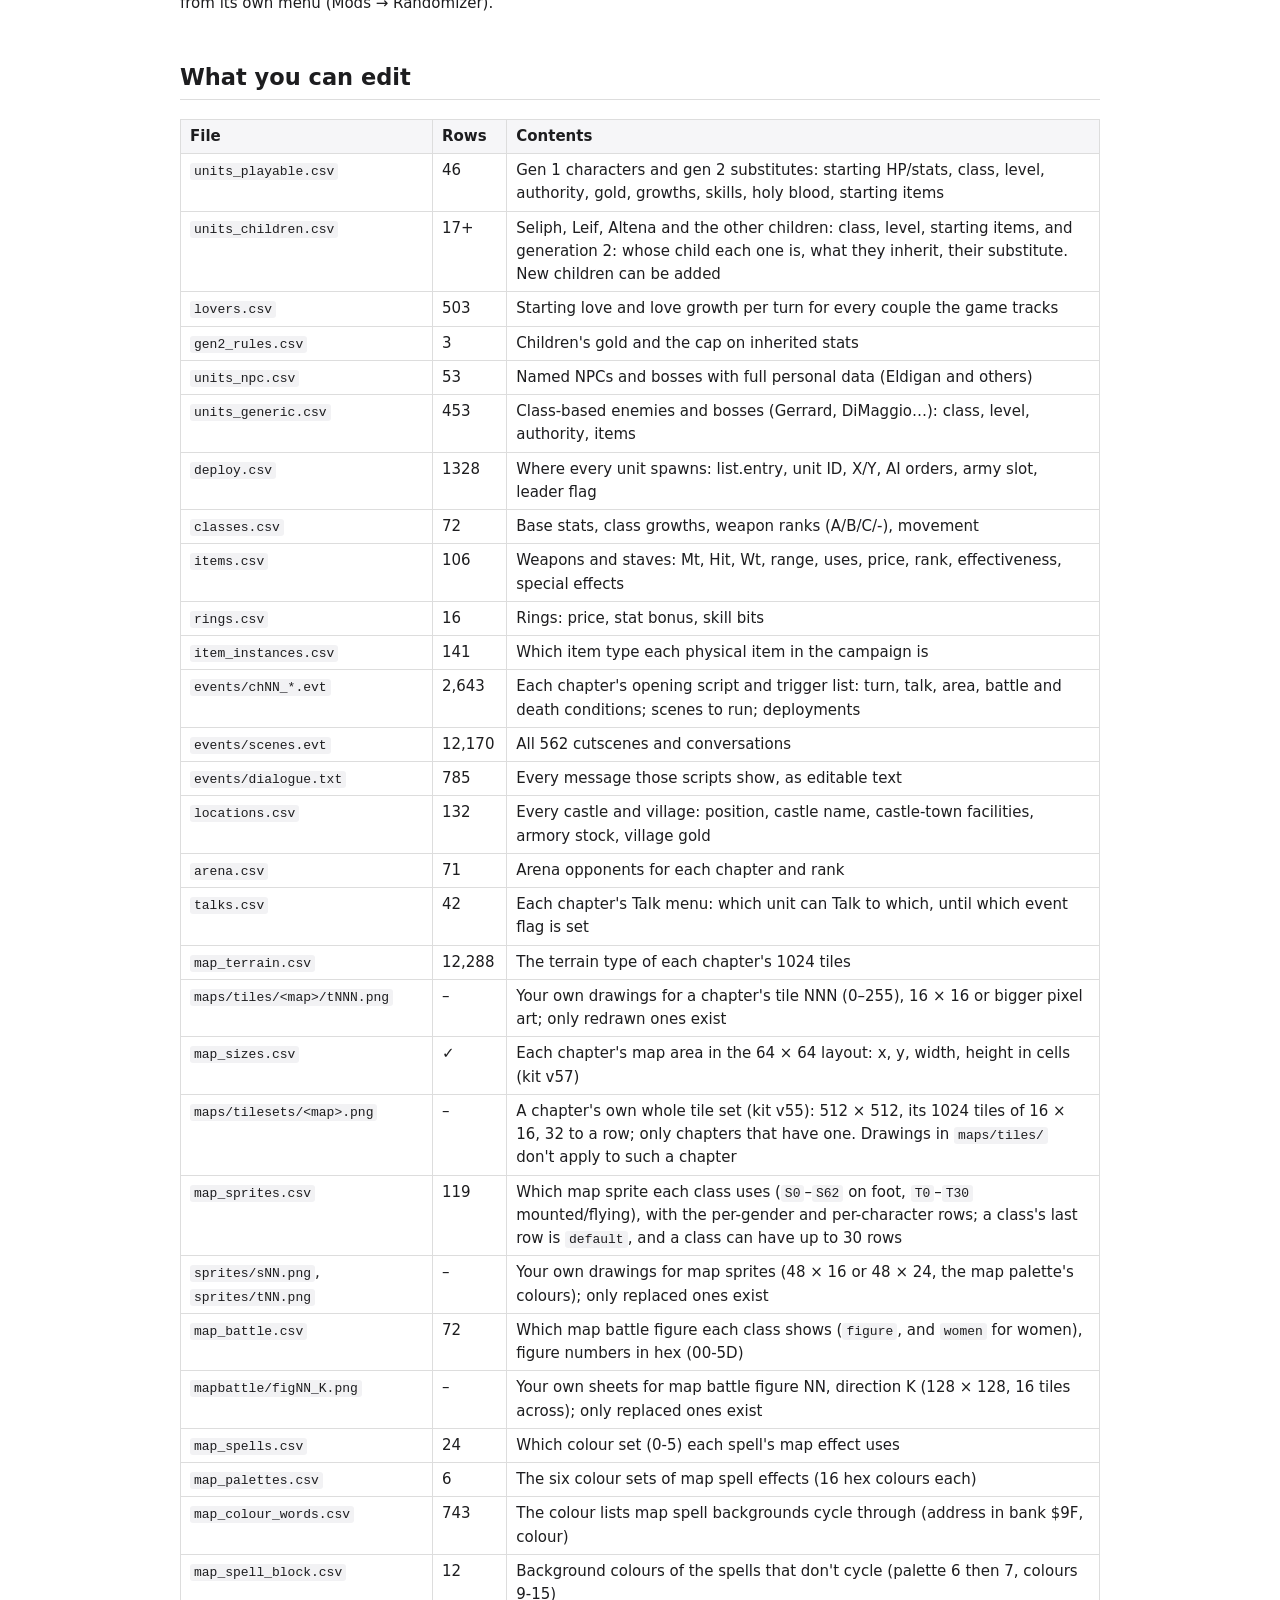
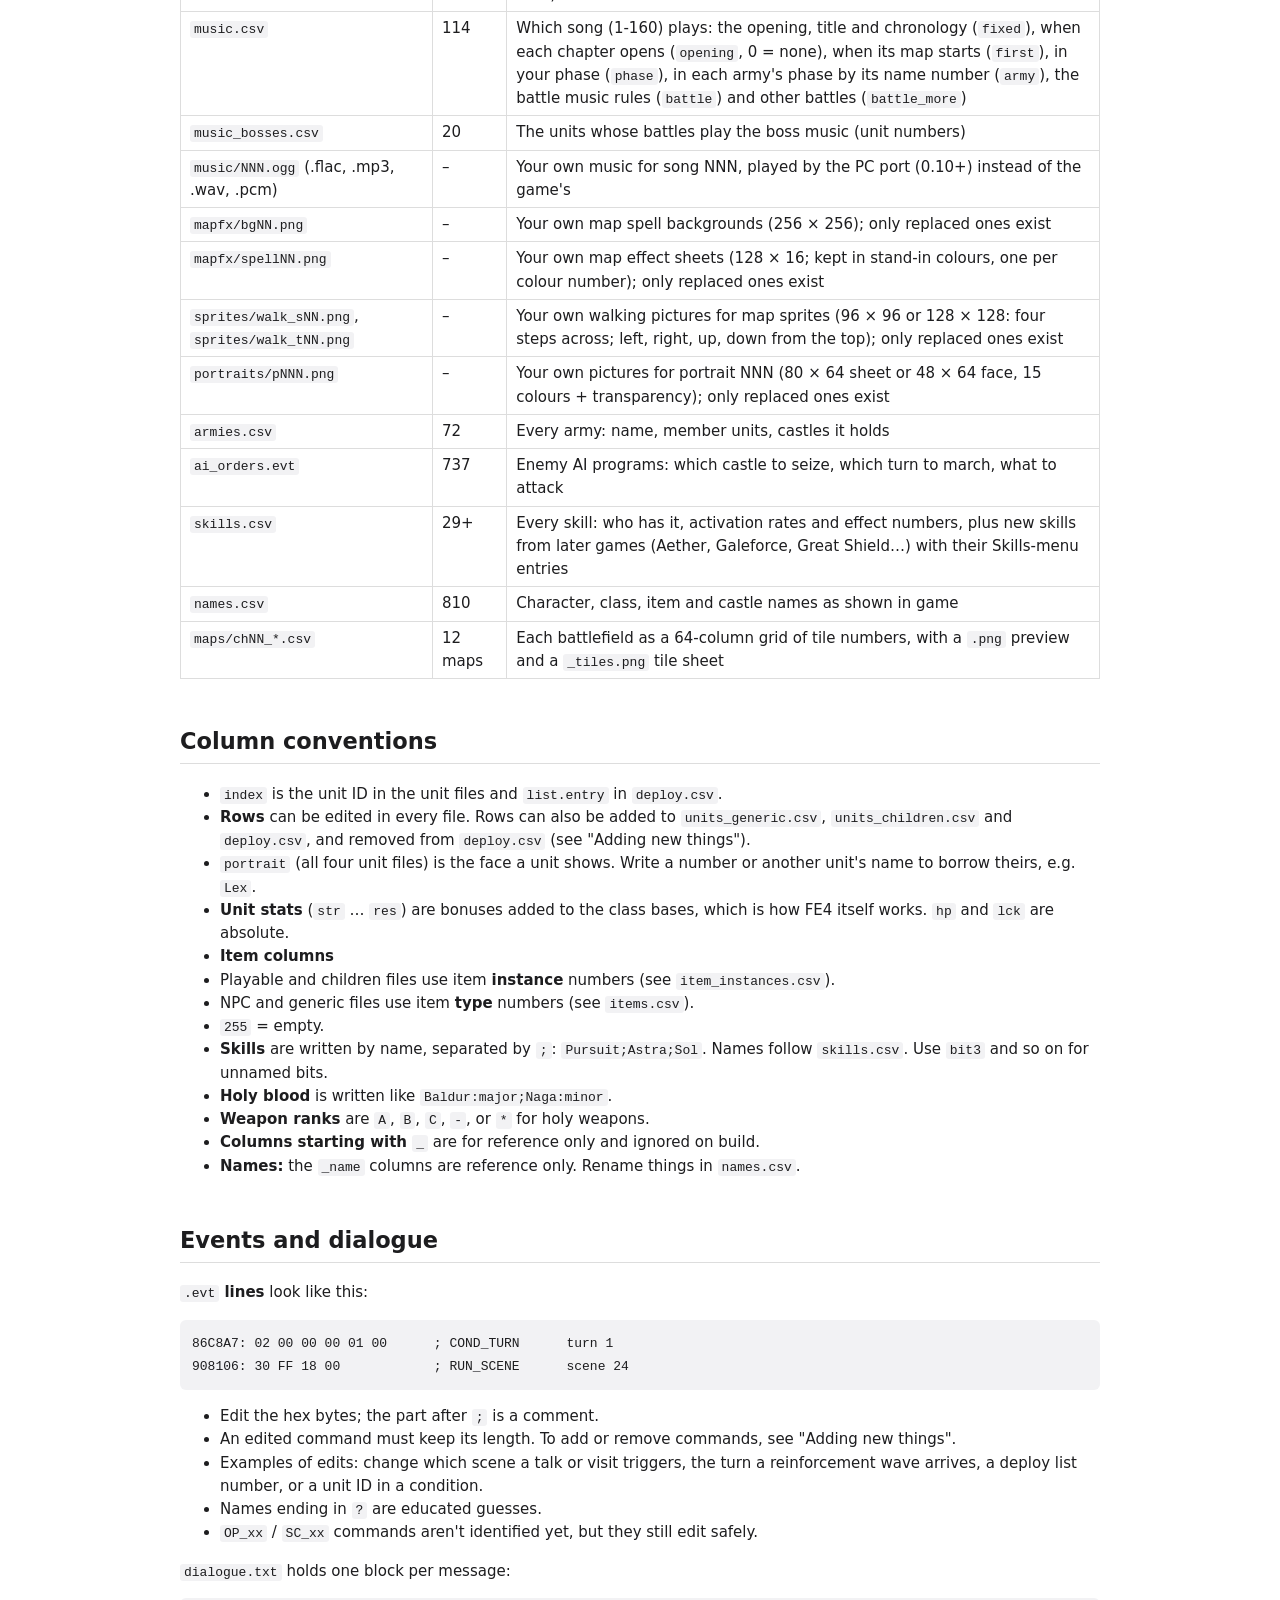
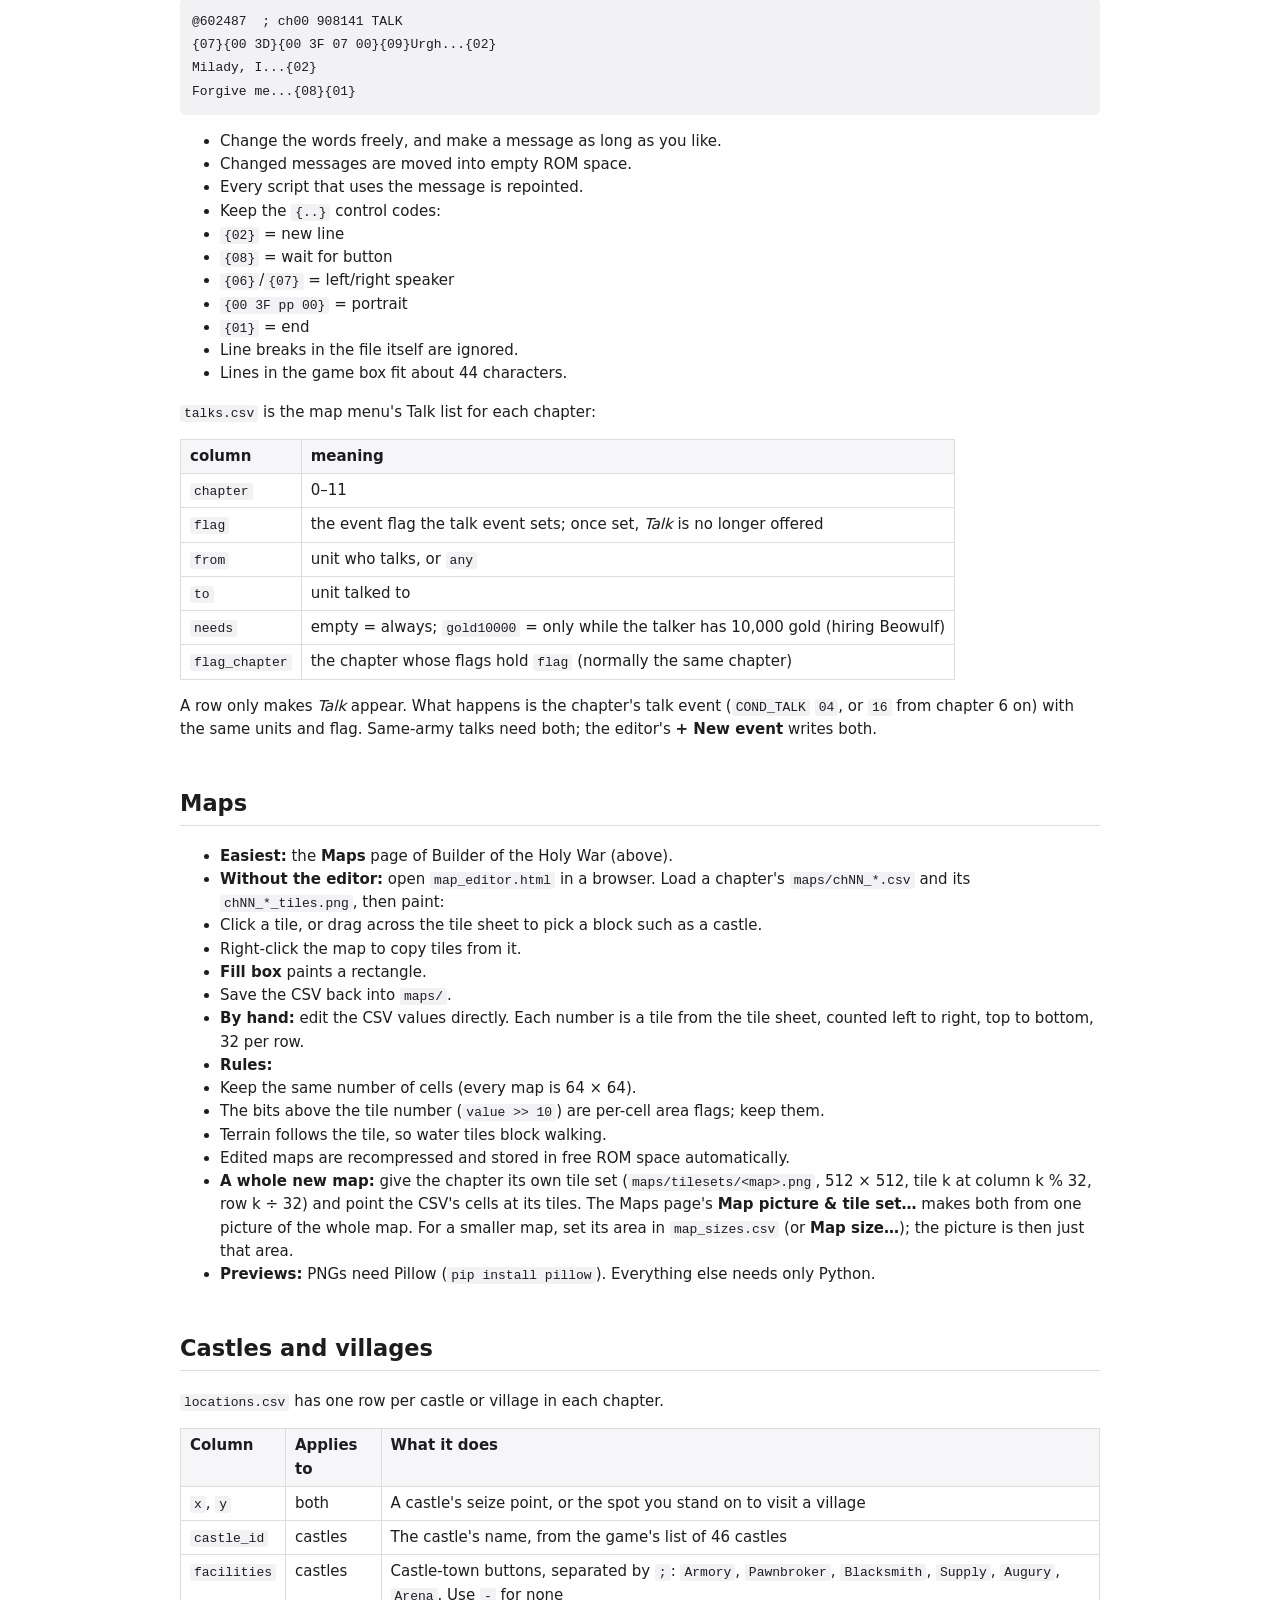
==== commit ed950f96: "Editor 1.7: the opening's captions - fe4captions: the 13 caption records in the opening's graphics s" ====
--- a/kit/README.html
+++ b/kit/README.html
@@ -9,7 +9,7 @@
 </style></head>
 <body>
 <h1>fe4kit: FE4 hacking toolkit (Project Naga ROM)</h1>
-<p><strong>Builder of the Holy War 1.6</strong> (1.0 was the first public release; test
+<p><strong>Builder of the Holy War 1.7</strong> (1.0 was the first public release; test
 builds were numbered up to v57, and the "kit vNN" notes below refer to those).
 1.1 added right-click cards on the Maps page for placing units, reinforcements
 and events, danger zones, and testing a chapter in the PC port. 1.2 adds what
@@ -20,7 +20,8 @@
 without a castle. 1.4 adds lose conditions and <strong>Check my hack</strong>, which looks
 the whole project over for mistakes. 1.5 adds the <strong>chapter timeline</strong>: a
 chapter's story in order, from its opening to how it ends. 1.6 makes the
-world-map narration before each chapter editable. Free software
+world-map narration before each chapter editable, and 1.7 the captions of the
+opening's story pictures. Free software
 under the MIT license (<code>licenses/</code>).</p>
 <p>Make hacks and randomized games of Fire Emblem: Genealogy of the Holy War
 (the Project Naga translation). You need your own copy of the ROM; the tools
@@ -658,7 +659,15 @@
    <code>title/logo.png</code> and <code>title/emblem.png</code> (256 × 224, any colours), so you
    can also draw them in any paint program. The menu and the Jugdral
    Chronology keep the game's knights; the logo's moving shine works with any
-   logo, and the old logo's drop shadow is removed with it.
+   logo, and the old logo's drop shadow is removed with it.</p>
+<p><strong>The opening's captions</strong> (1.7, further down the same page): the line of
+   words under each of the 13 story pictures of the opening ("In an age
+   beyond living memory…"). Project Naga drew them as pictures, so the editor
+   draws new ones: type the words, pick a font and size, and the preview
+   shows the 256 × 16 strip as the game will (light letters on black, 16
+   greys). <strong>Save</strong> keeps it, <strong>Use the original</strong> goes back. The build
+   centres each new caption under its picture. Kept in
+   <code>story_captions.json</code>.
 17. On the Project page, <strong>Add unit stats to the map box</strong> puts the PC port's
    MT / HIT / AS / AVO box into the ROMs and patches you build, so players
    on emulators get it too (the port can still switch it off).</p>
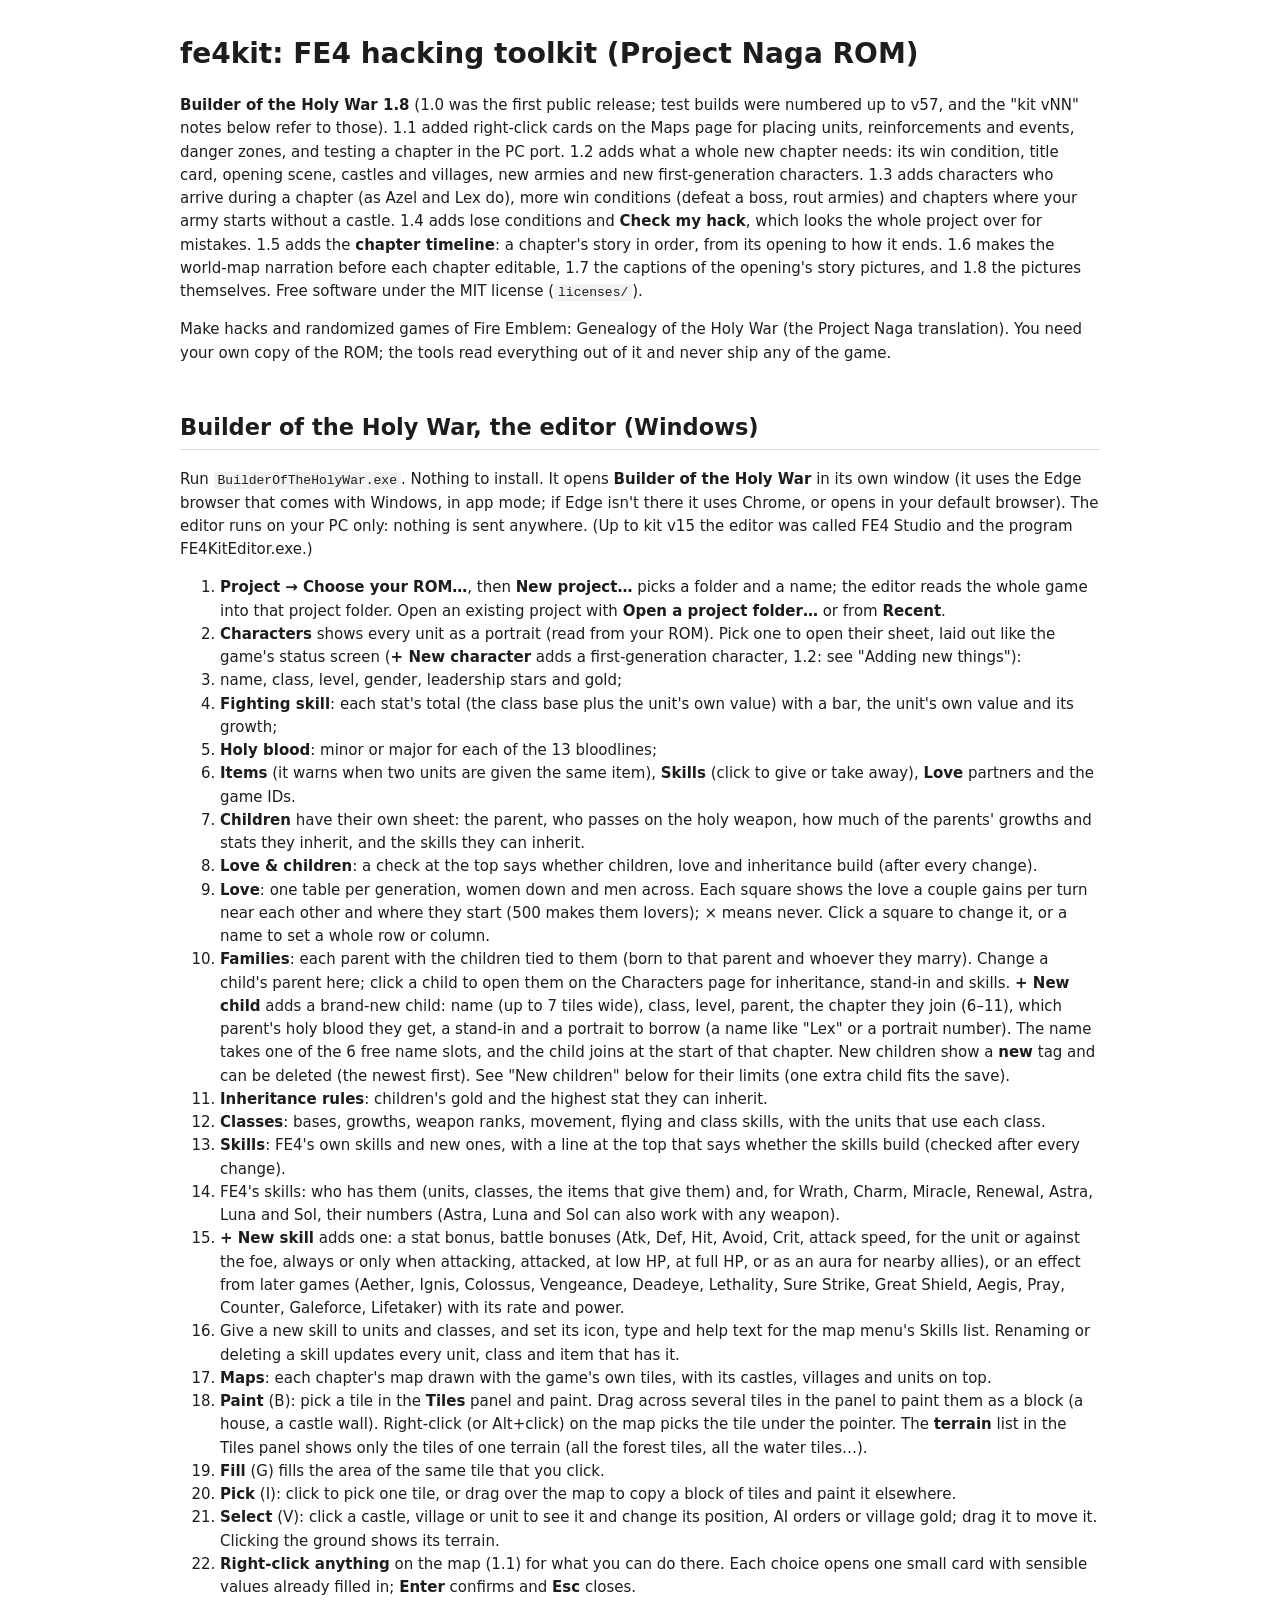
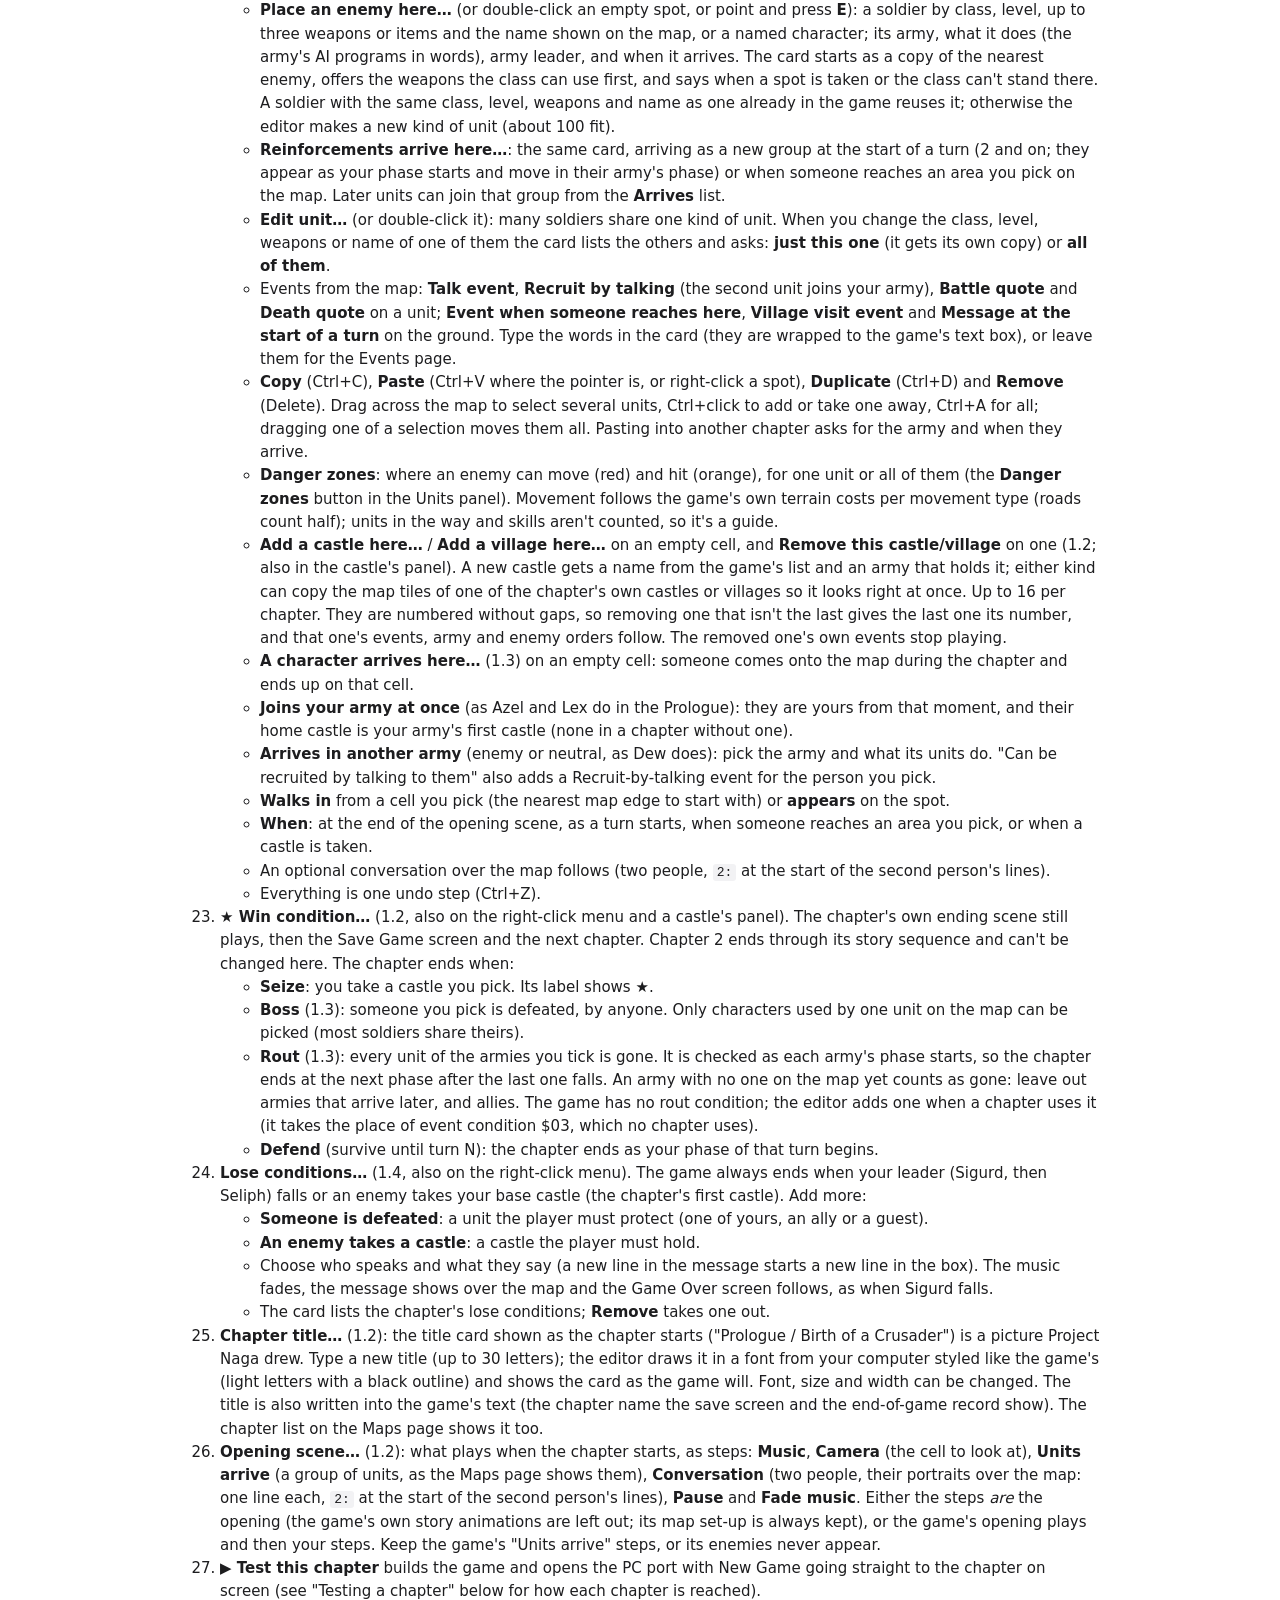
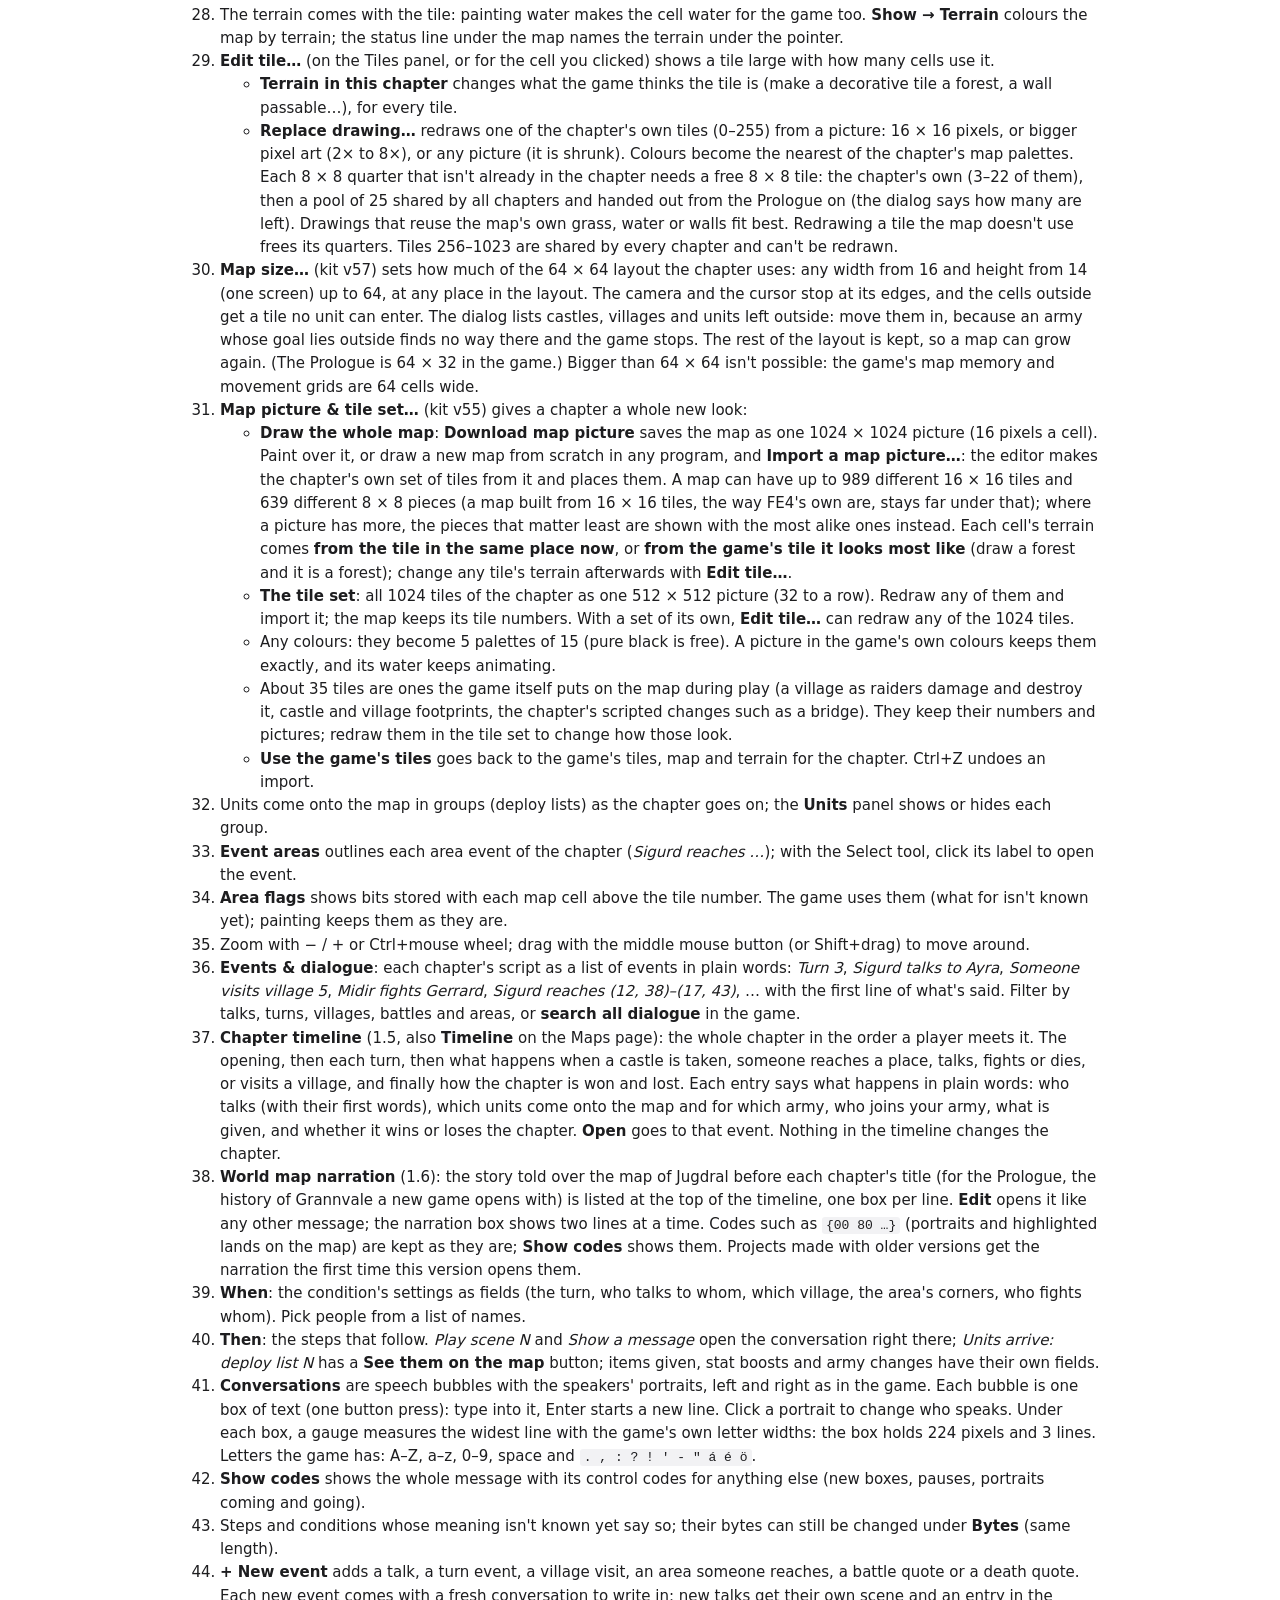
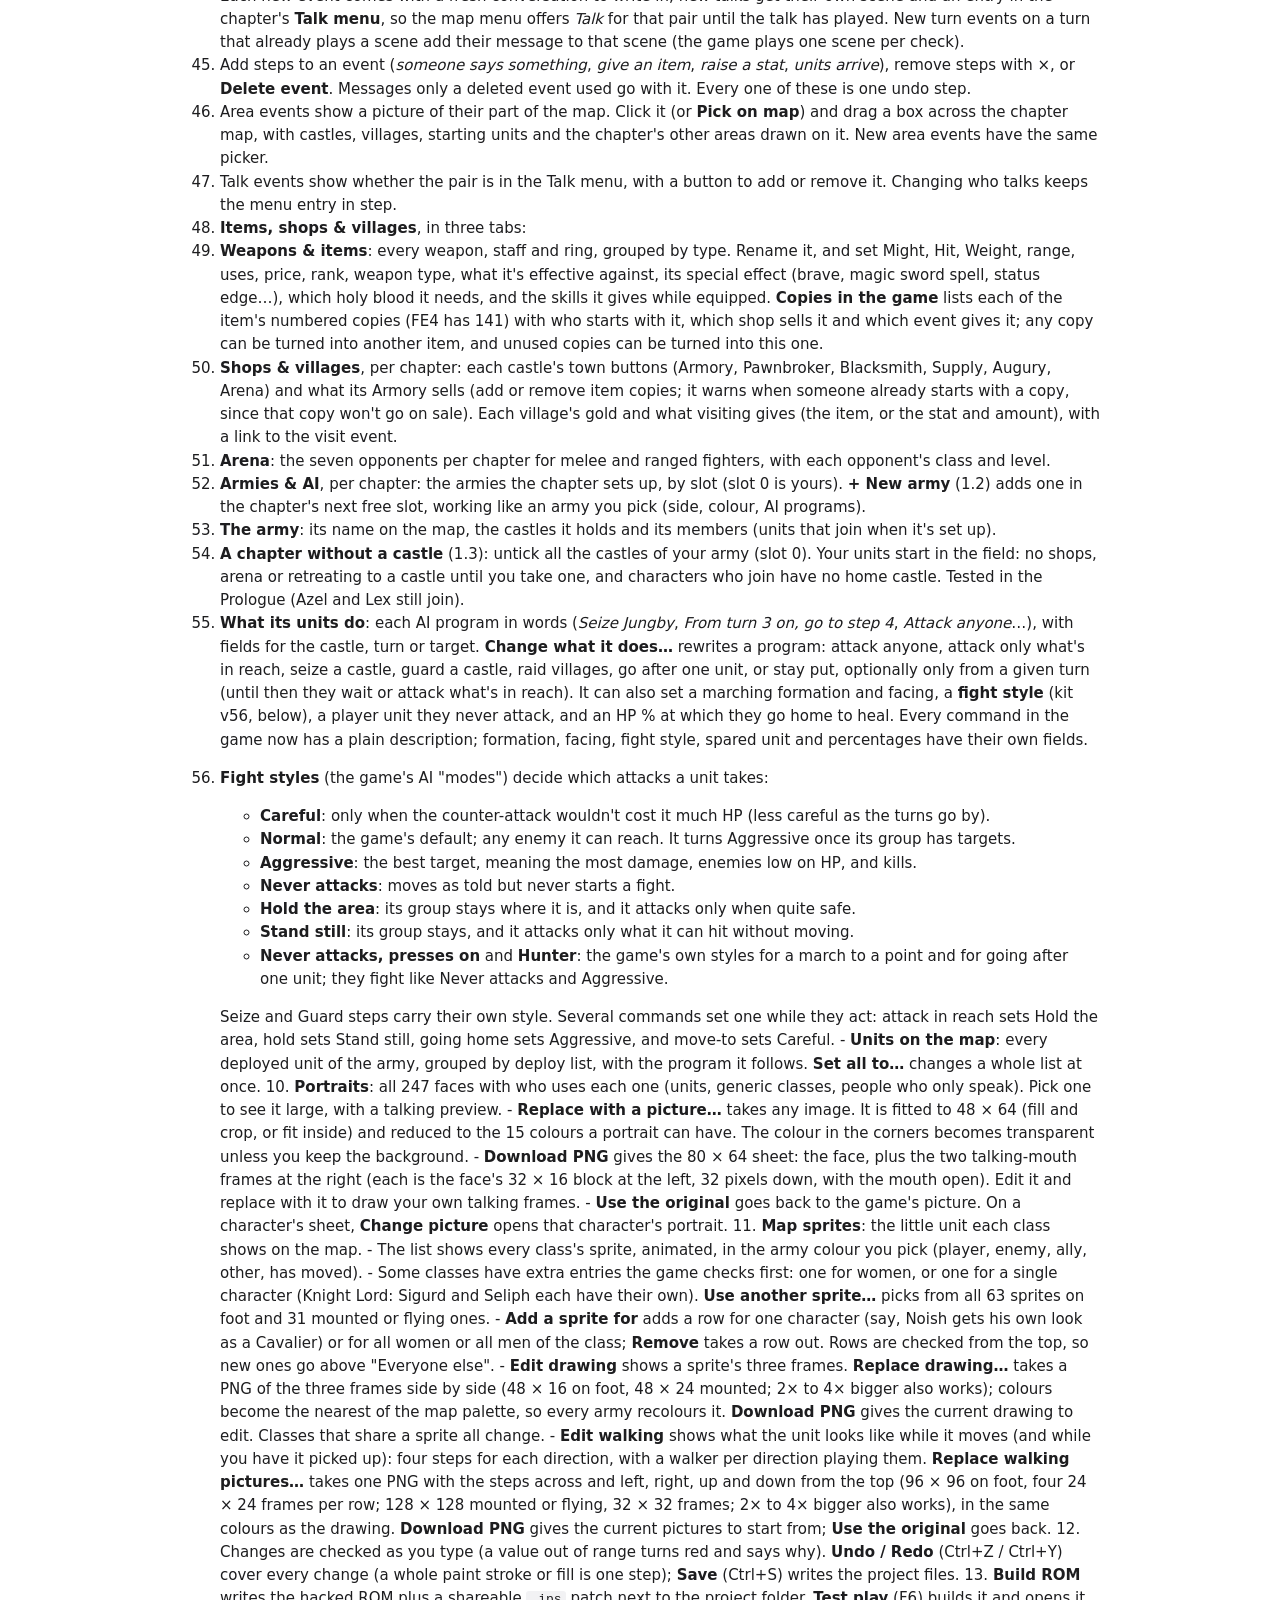
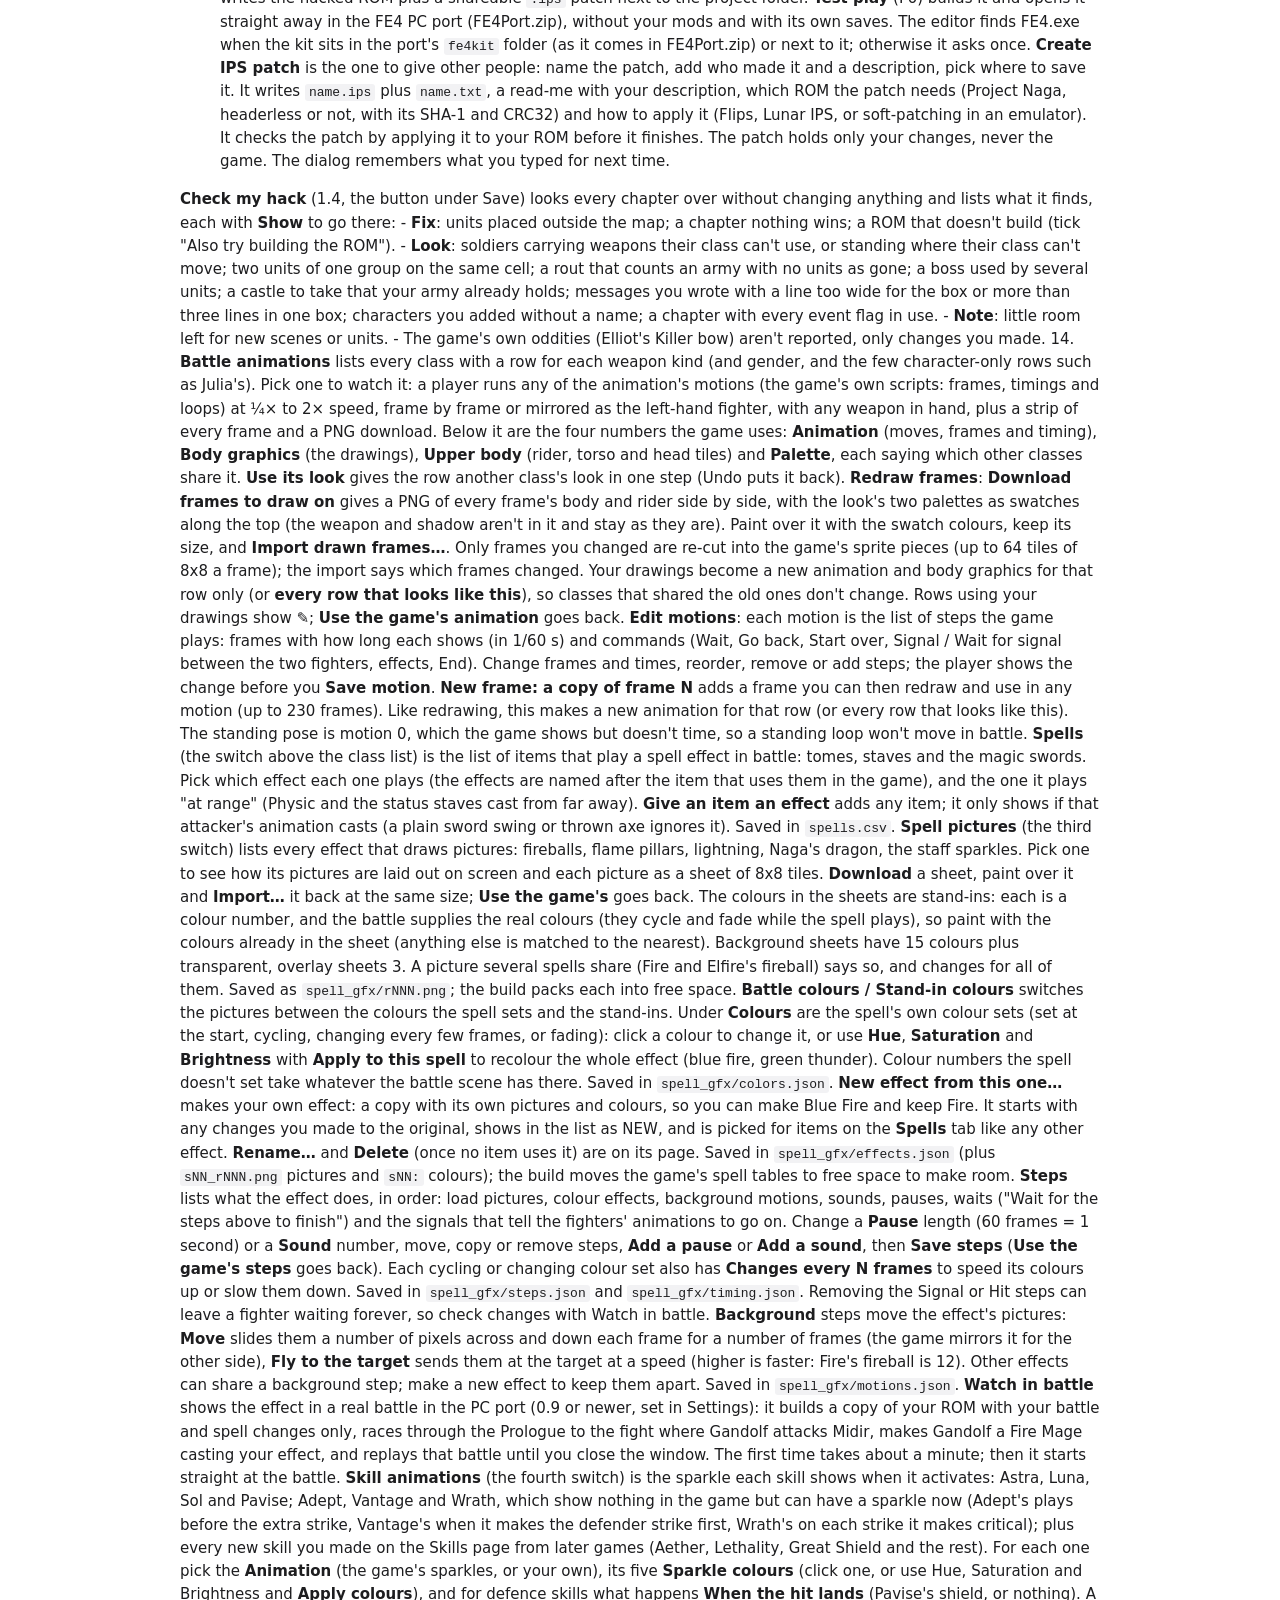
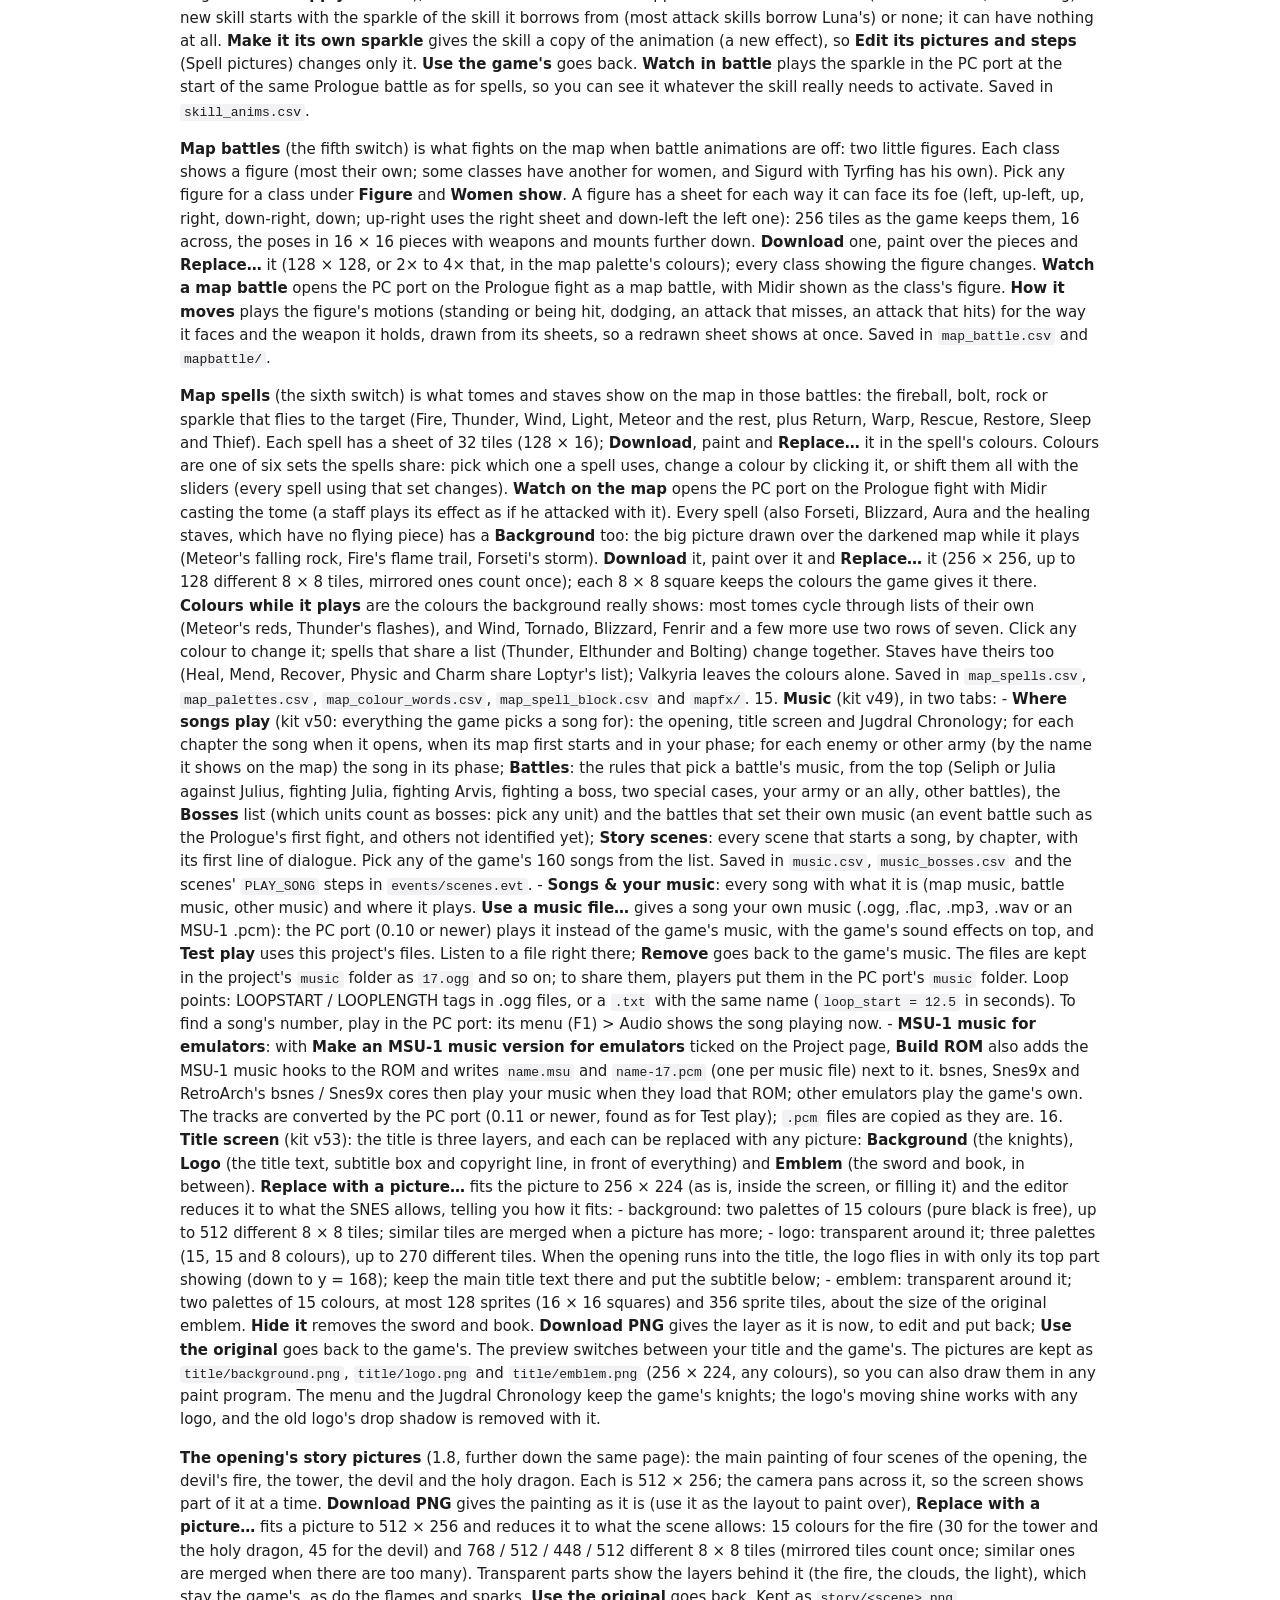
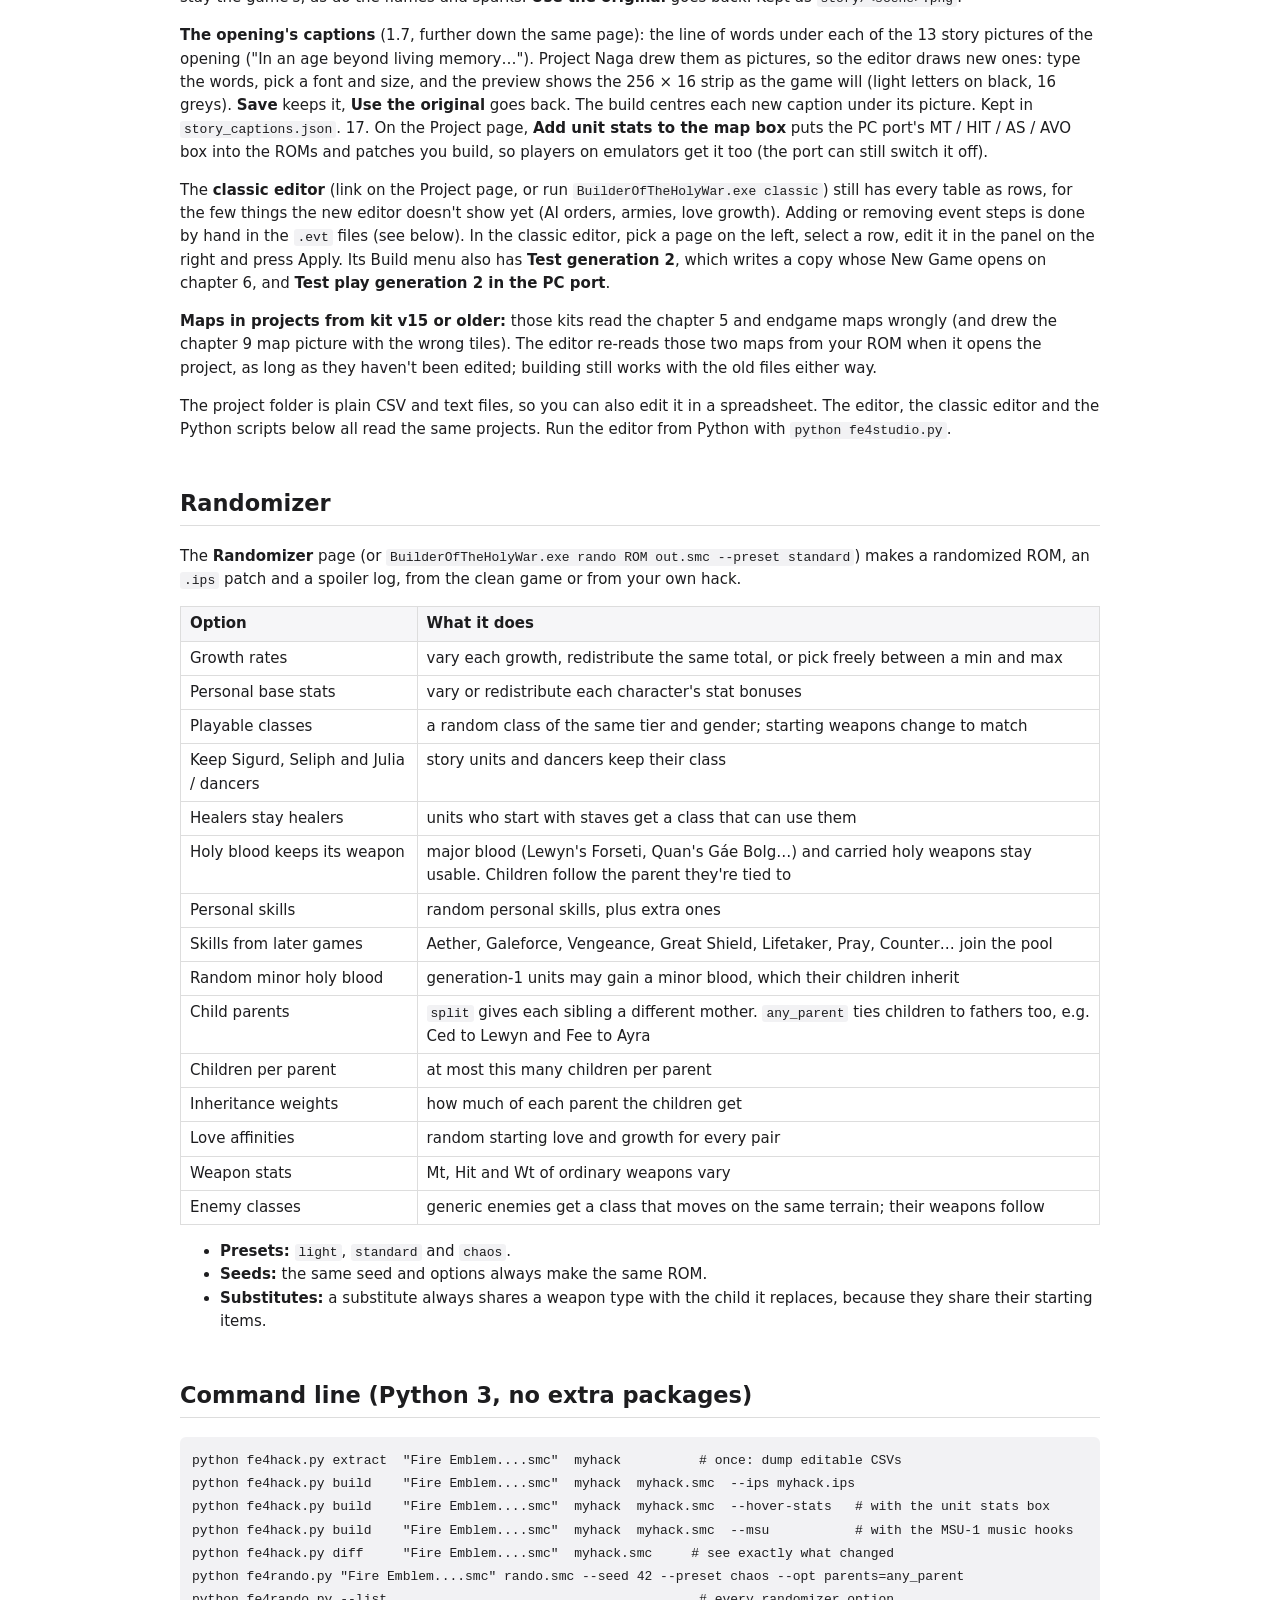
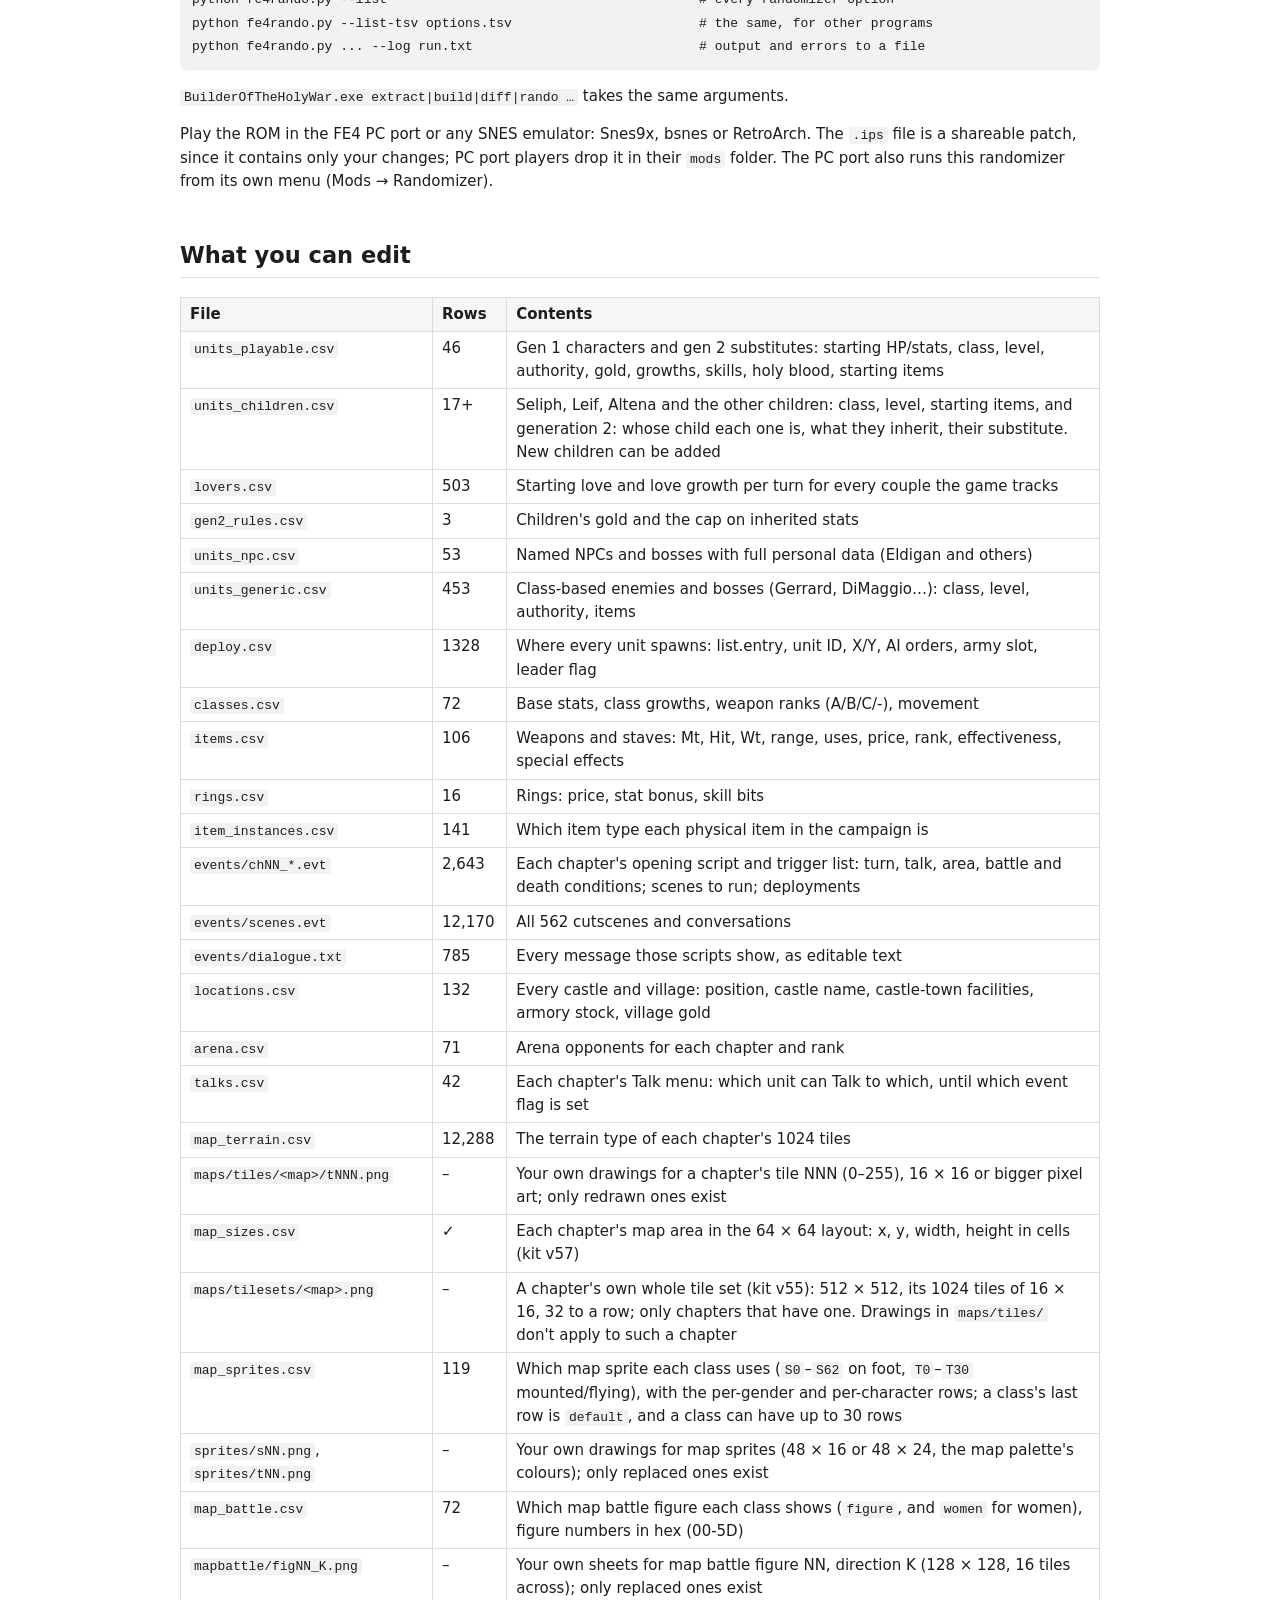
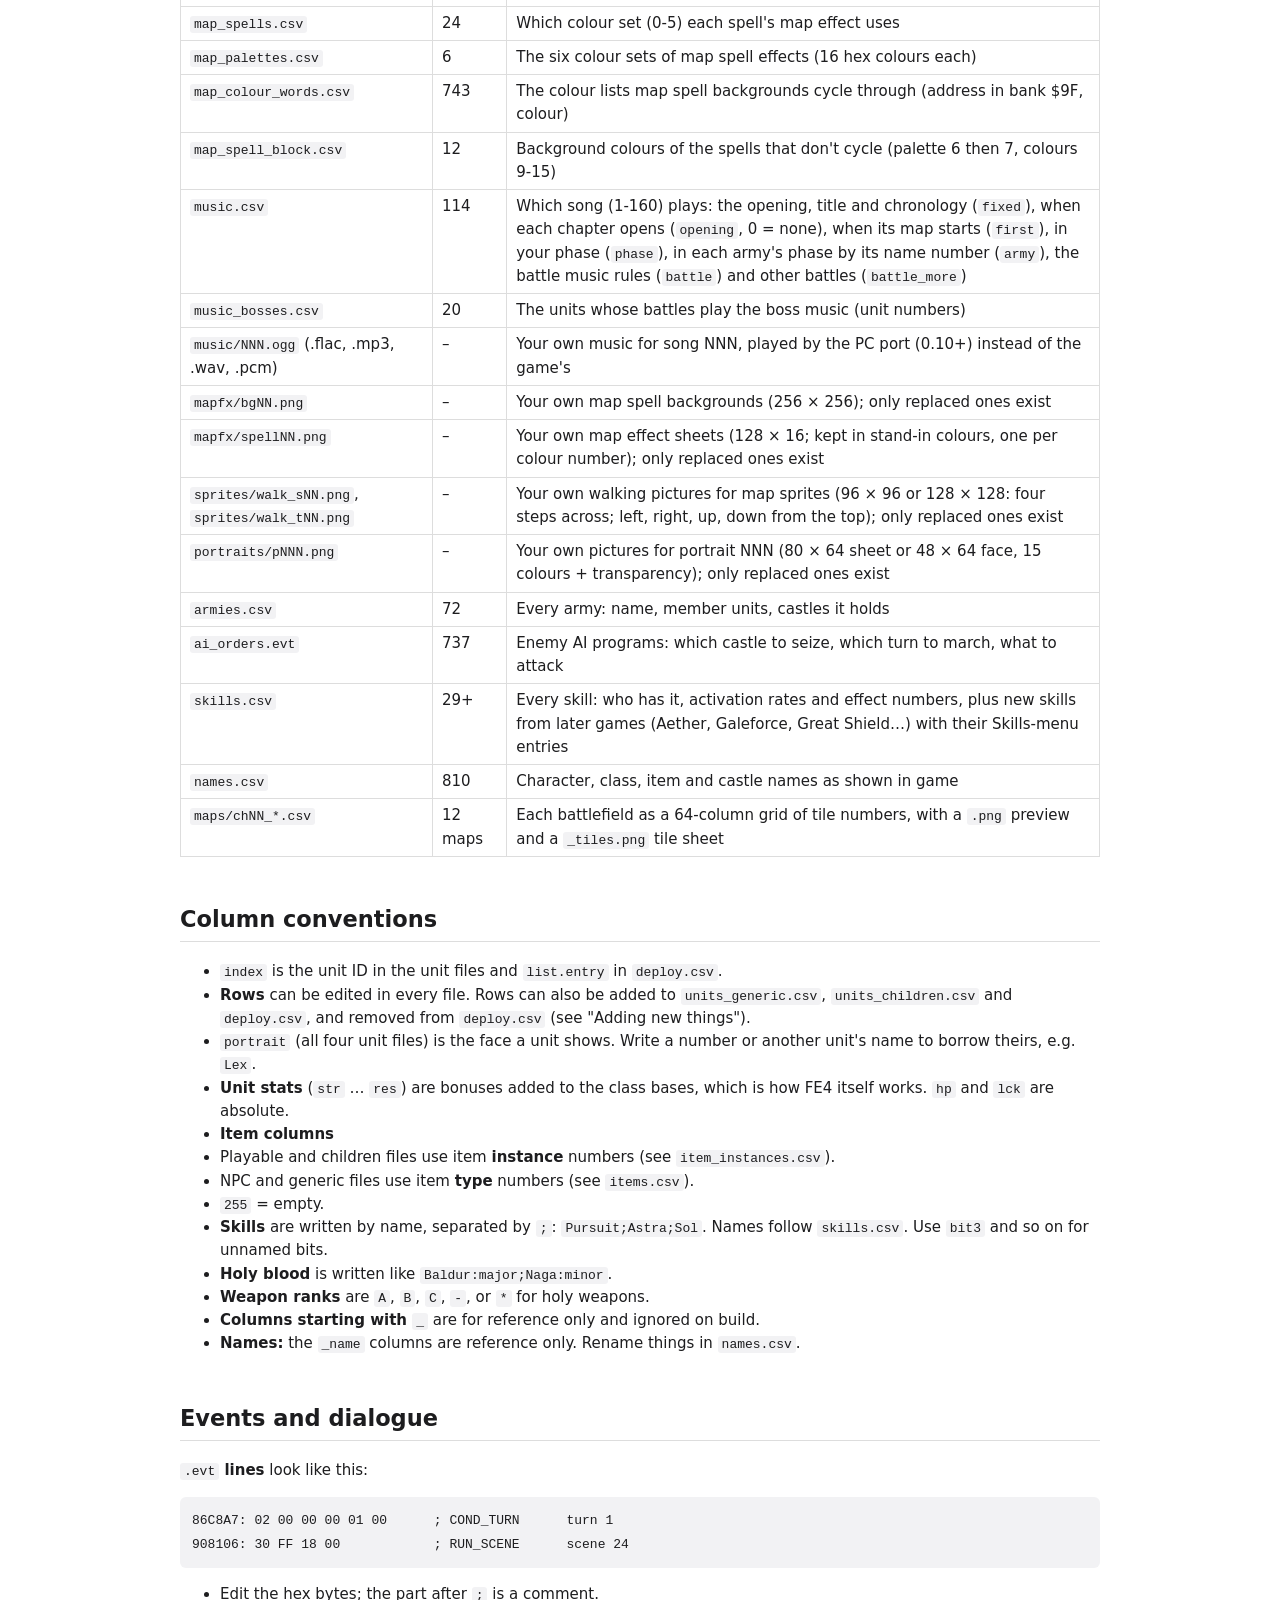
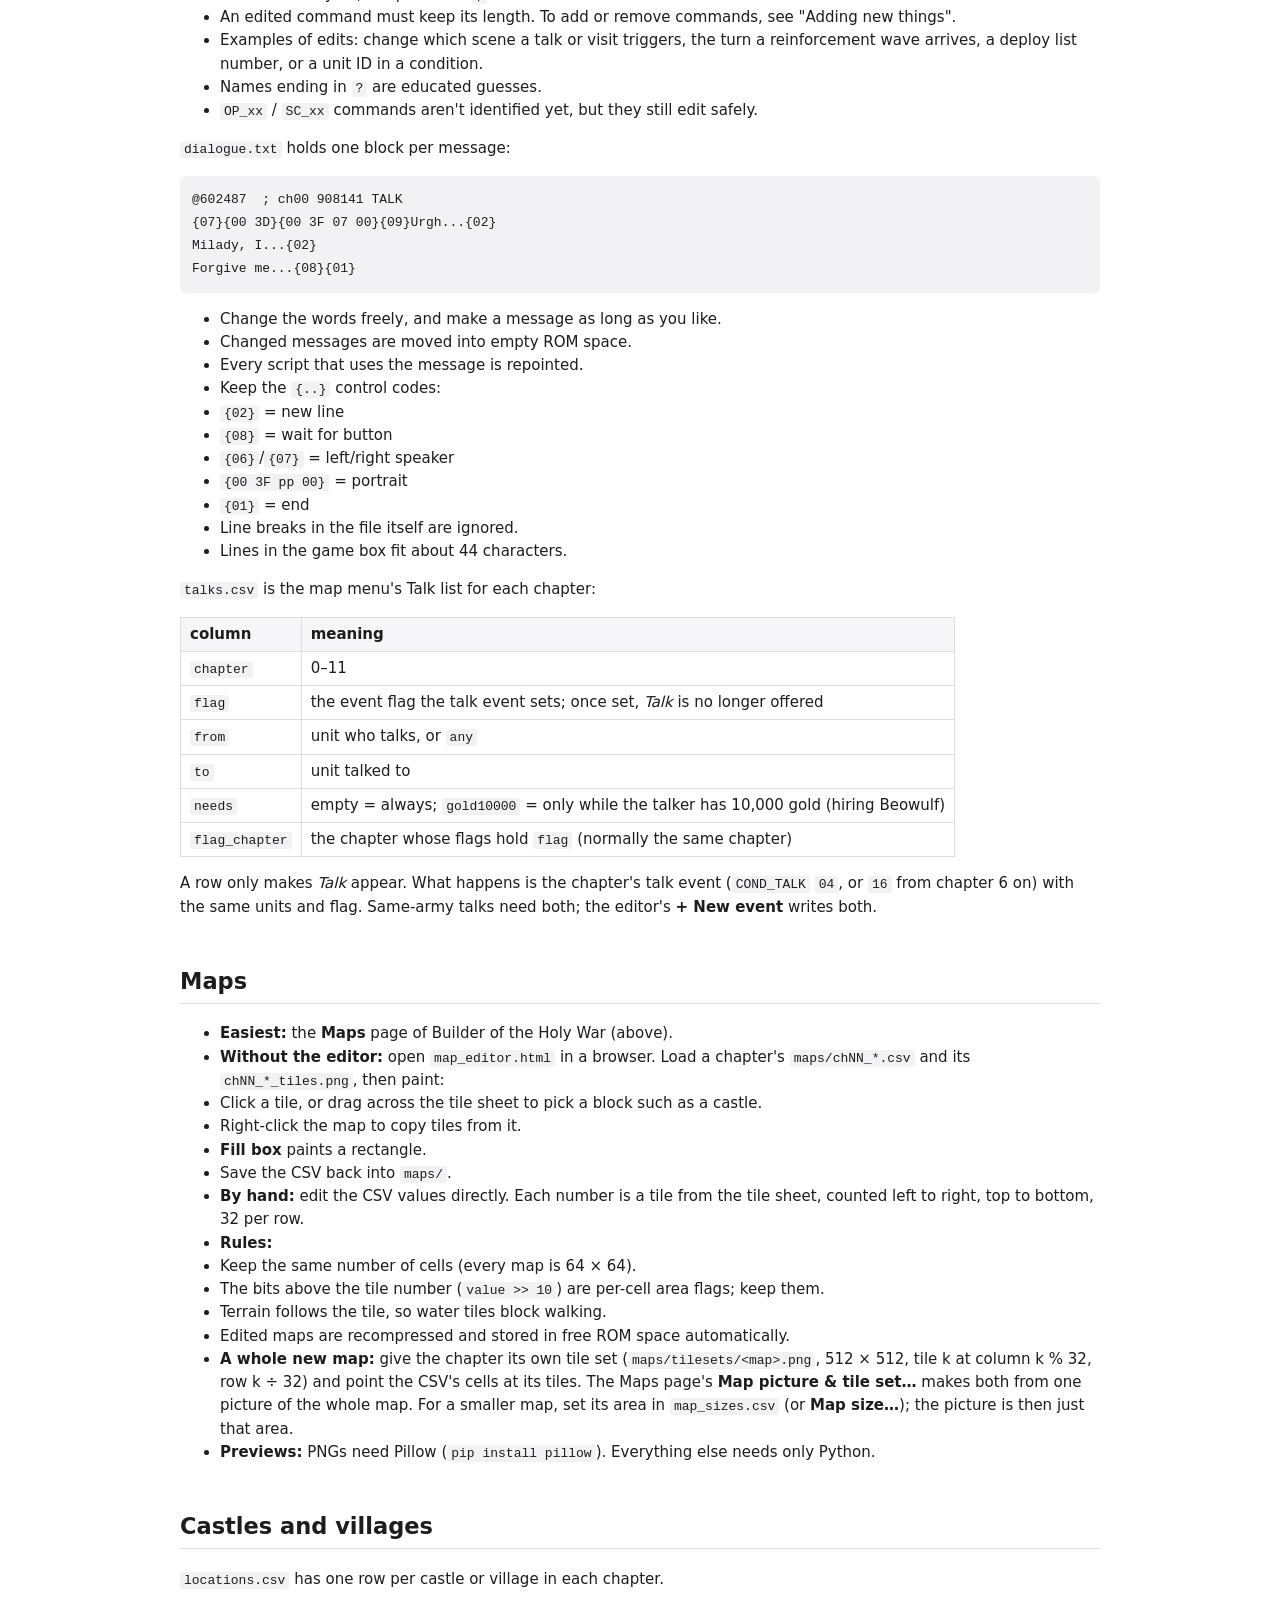
==== commit 2be846a1: "Editor 1.8: the opening's story pictures - fe4story: the main painting (BG1, 64x32 map, 4bpp) of fou" ====
--- a/kit/README.html
+++ b/kit/README.html
@@ -9,7 +9,7 @@
 </style></head>
 <body>
 <h1>fe4kit: FE4 hacking toolkit (Project Naga ROM)</h1>
-<p><strong>Builder of the Holy War 1.7</strong> (1.0 was the first public release; test
+<p><strong>Builder of the Holy War 1.8</strong> (1.0 was the first public release; test
 builds were numbered up to v57, and the "kit vNN" notes below refer to those).
 1.1 added right-click cards on the Maps page for placing units, reinforcements
 and events, danger zones, and testing a chapter in the PC port. 1.2 adds what
@@ -20,8 +20,8 @@
 without a castle. 1.4 adds lose conditions and <strong>Check my hack</strong>, which looks
 the whole project over for mistakes. 1.5 adds the <strong>chapter timeline</strong>: a
 chapter's story in order, from its opening to how it ends. 1.6 makes the
-world-map narration before each chapter editable, and 1.7 the captions of the
-opening's story pictures. Free software
+world-map narration before each chapter editable, 1.7 the captions of the
+opening's story pictures, and 1.8 the pictures themselves. Free software
 under the MIT license (<code>licenses/</code>).</p>
 <p>Make hacks and randomized games of Fire Emblem: Genealogy of the Holy War
 (the Project Naga translation). You need your own copy of the ROM; the tools
@@ -660,6 +660,18 @@
    can also draw them in any paint program. The menu and the Jugdral
    Chronology keep the game's knights; the logo's moving shine works with any
    logo, and the old logo's drop shadow is removed with it.</p>
+<p><strong>The opening's story pictures</strong> (1.8, further down the same page): the
+   main painting of four scenes of the opening, the devil's fire, the tower,
+   the devil and the holy dragon. Each is 512 × 256; the camera pans across
+   it, so the screen shows part of it at a time. <strong>Download PNG</strong> gives the
+   painting as it is (use it as the layout to paint over), <strong>Replace with a
+   picture…</strong> fits a picture to 512 × 256 and reduces it to what the scene
+   allows: 15 colours for the fire (30 for the tower and the holy dragon, 45
+   for the devil) and 768 / 512 / 448 / 512 different 8 × 8 tiles (mirrored
+   tiles count once; similar ones are merged when there are too many).
+   Transparent parts show the layers behind it (the fire, the clouds, the
+   light), which stay the game's, as do the flames and sparks. <strong>Use the
+   original</strong> goes back. Kept as <code>story/&lt;scene&gt;.png</code>.</p>
 <p><strong>The opening's captions</strong> (1.7, further down the same page): the line of
    words under each of the 13 story pictures of the opening ("In an age
    beyond living memory…"). Project Naga drew them as pictures, so the editor
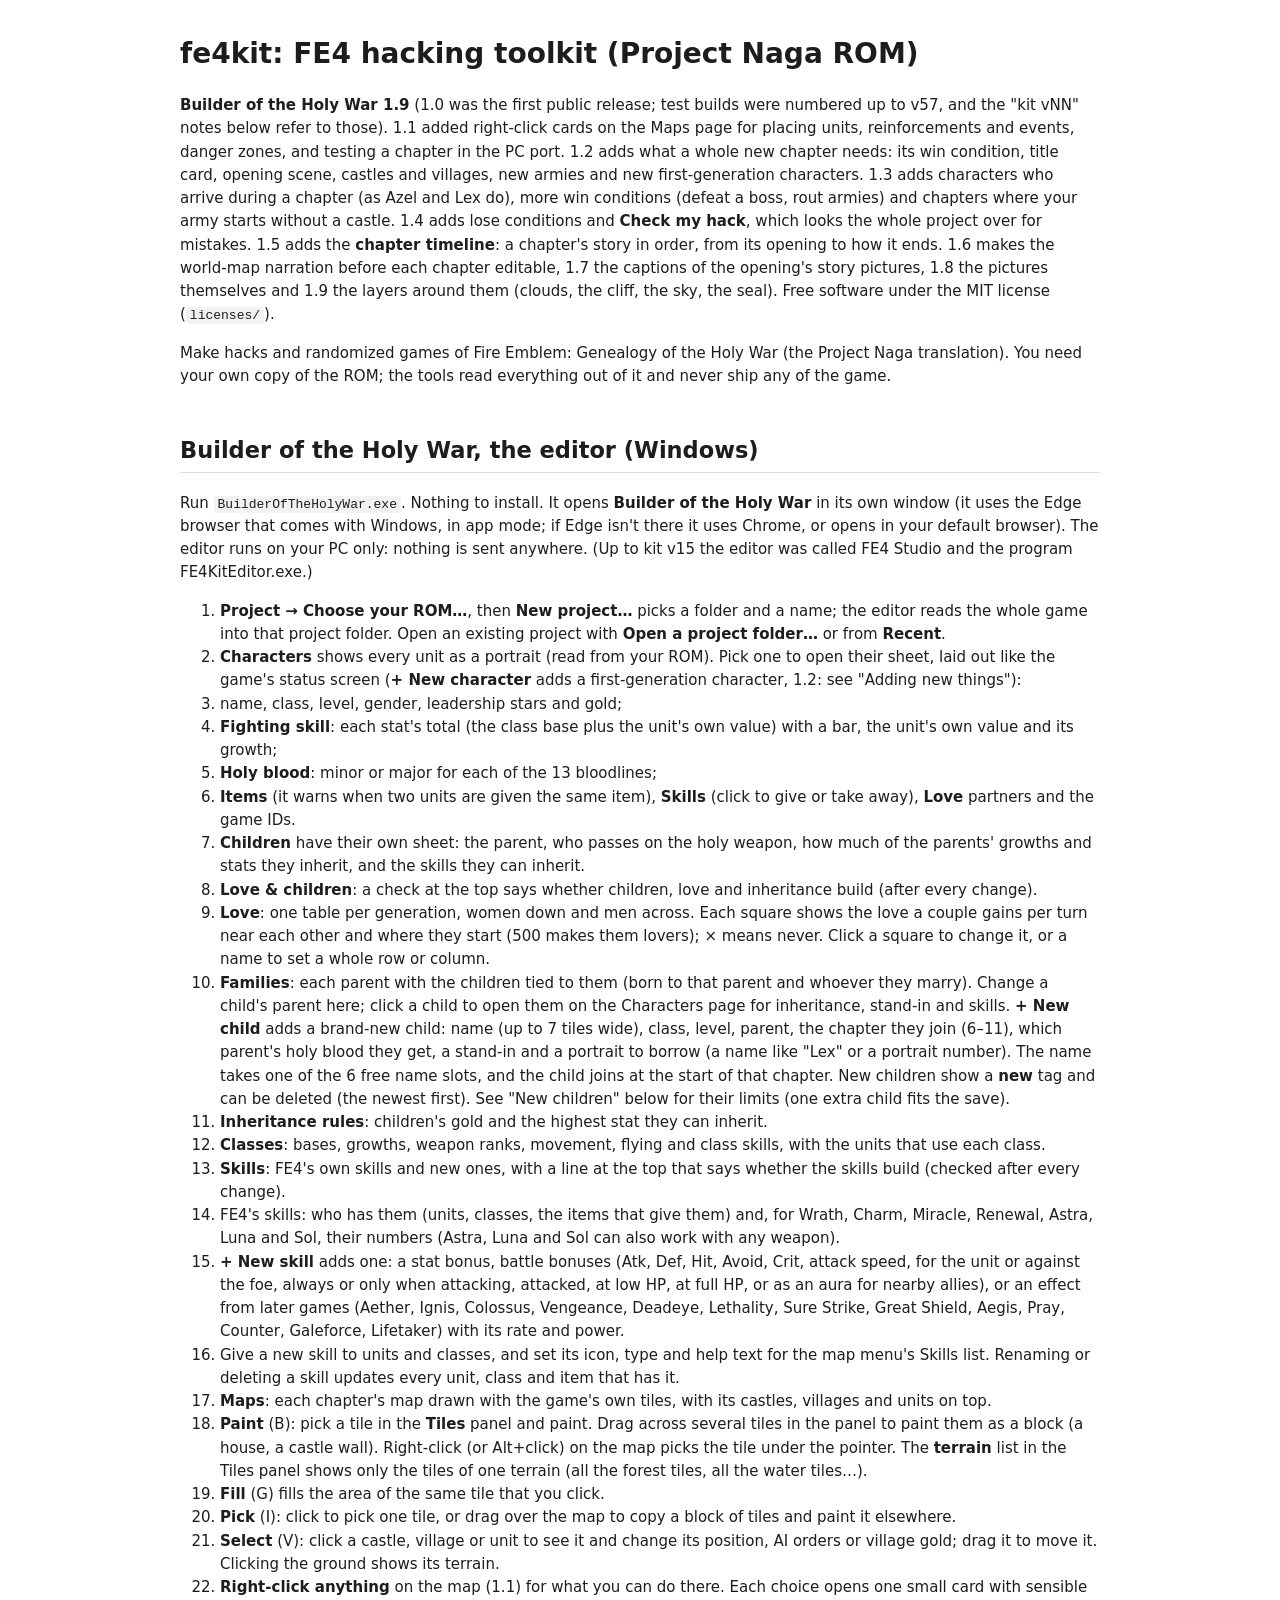
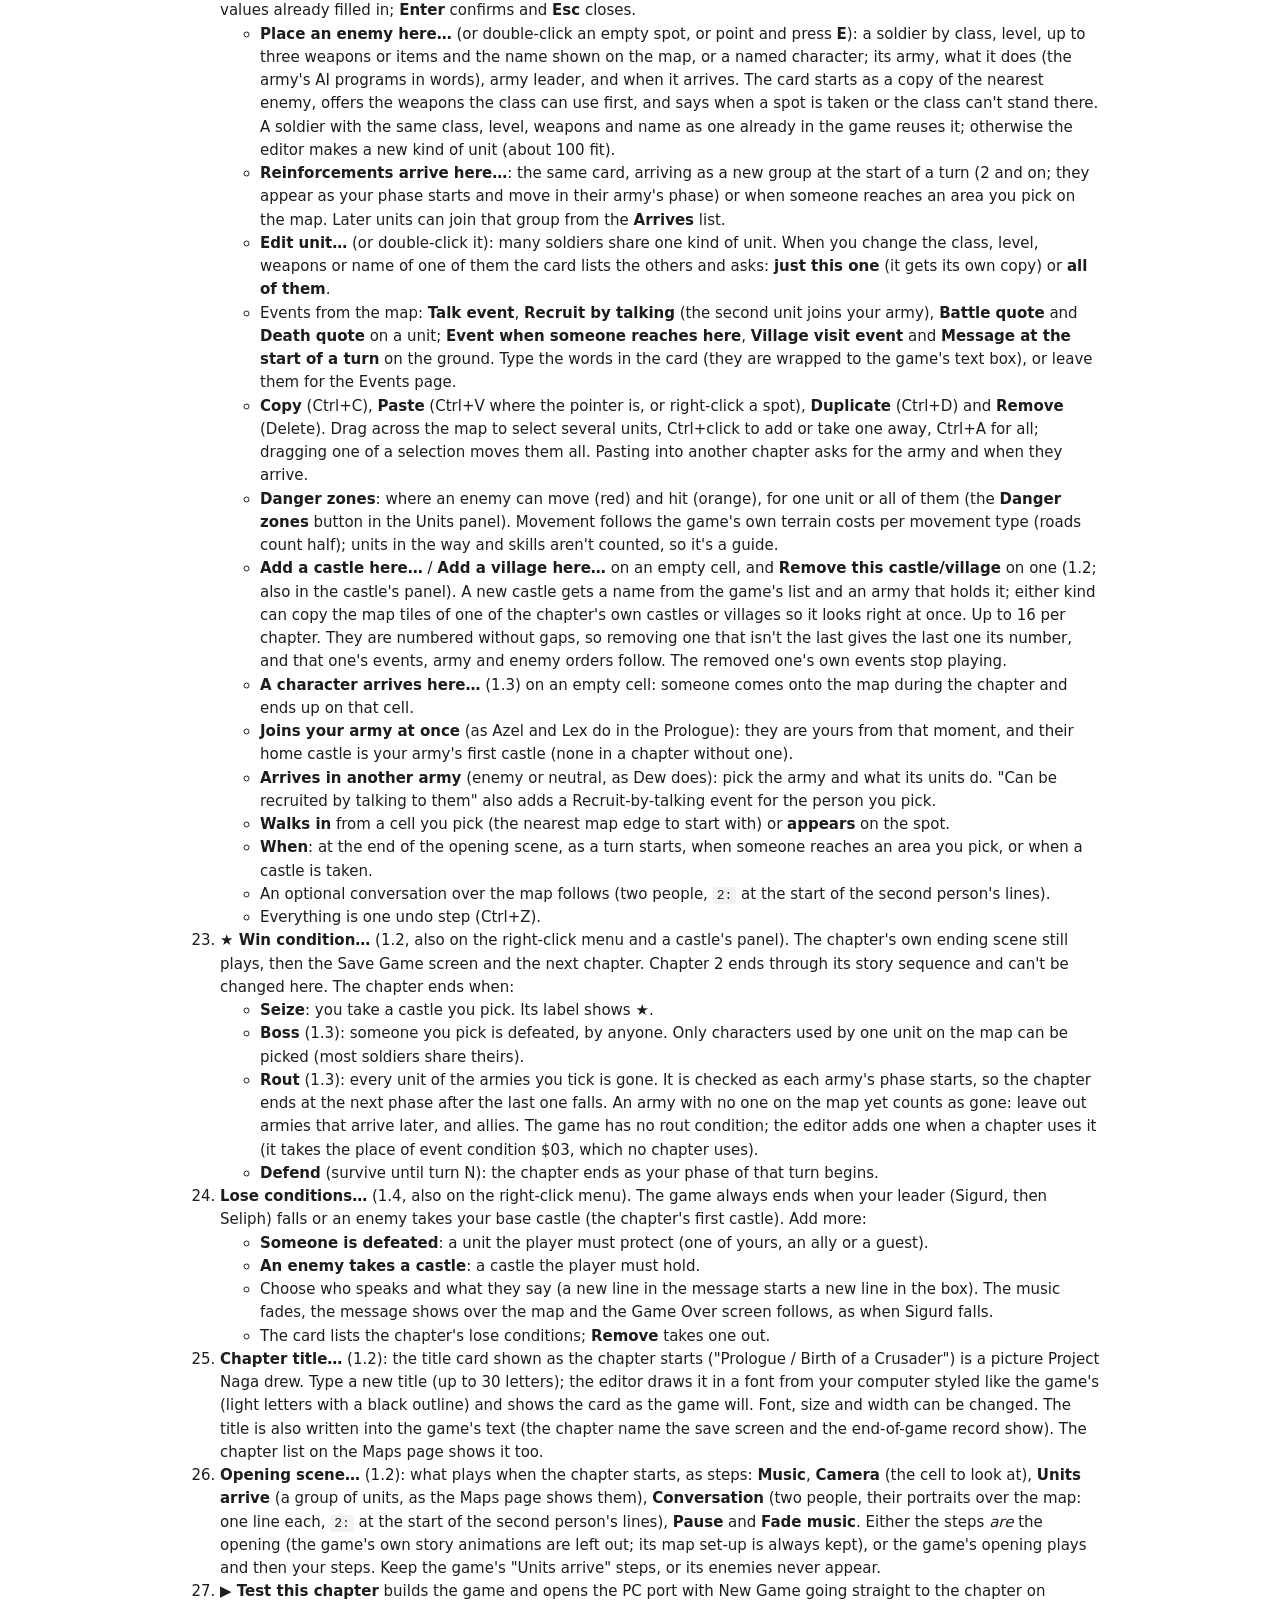
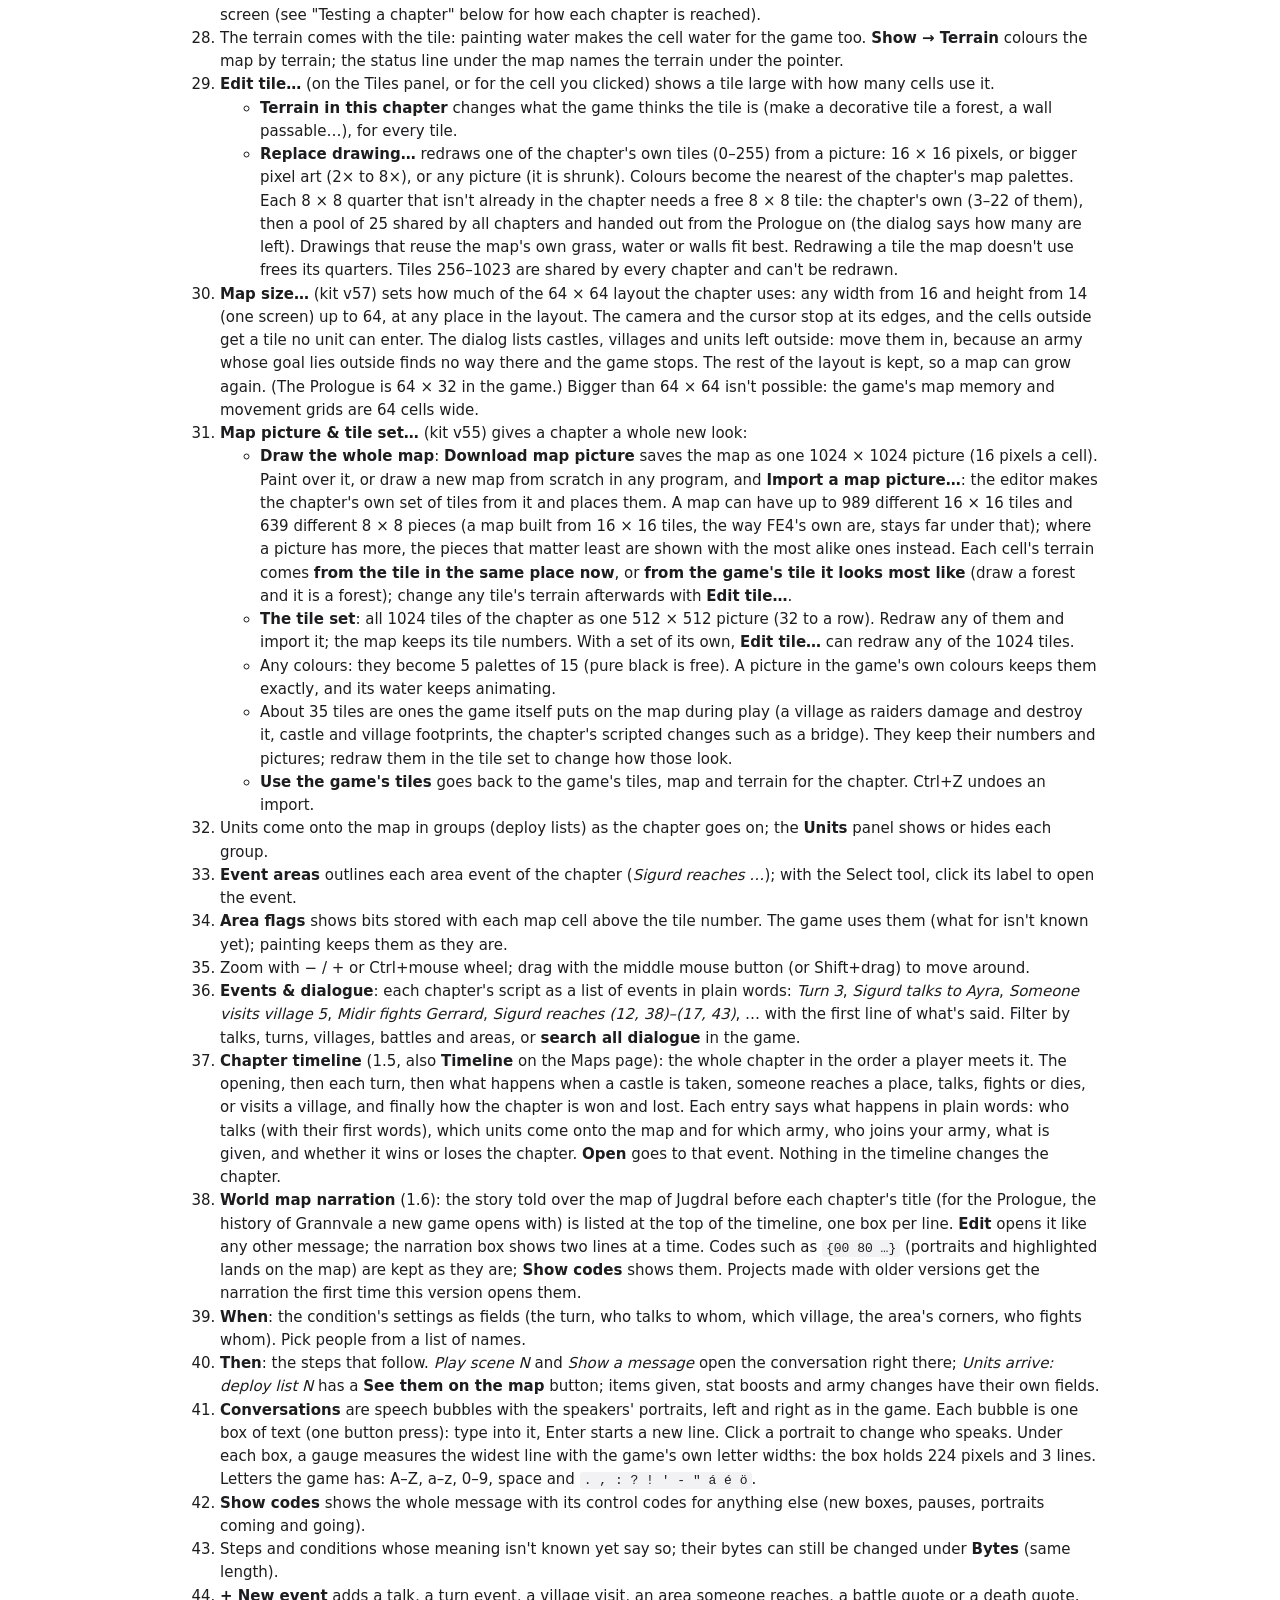
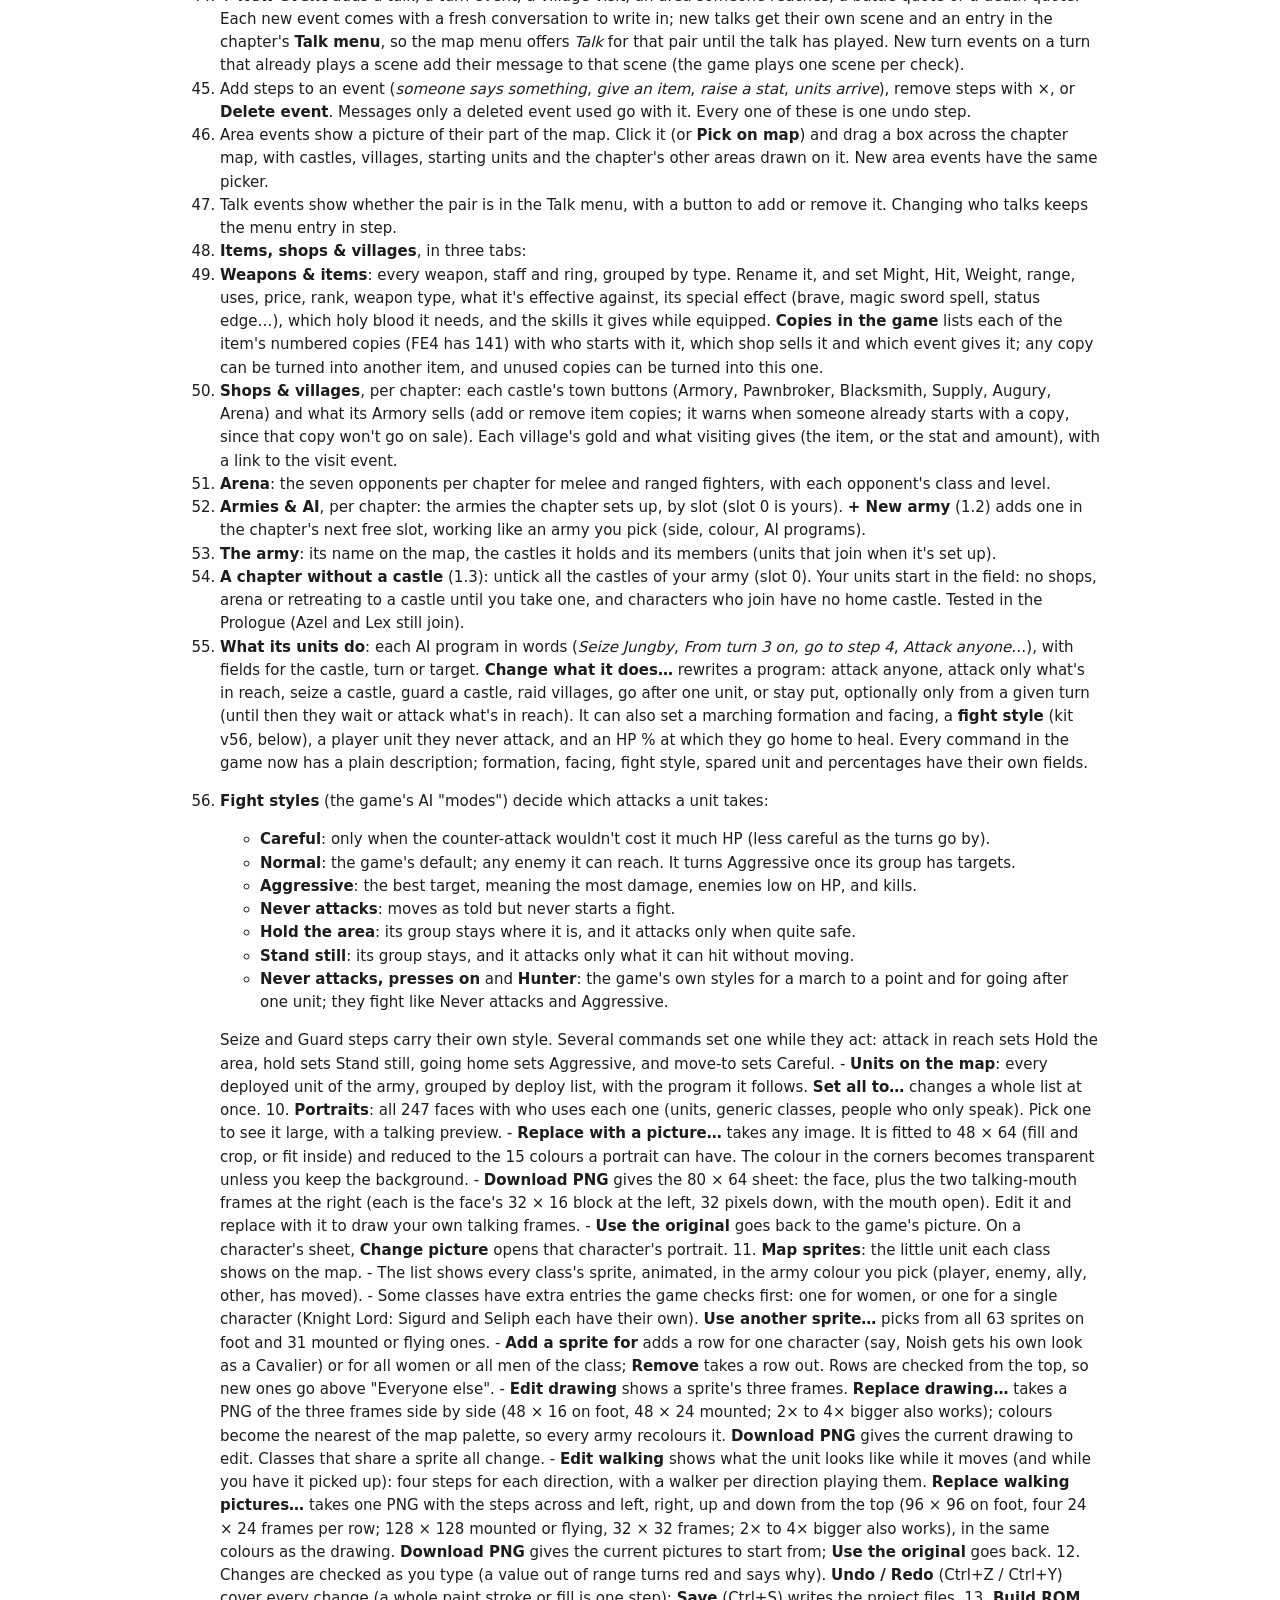
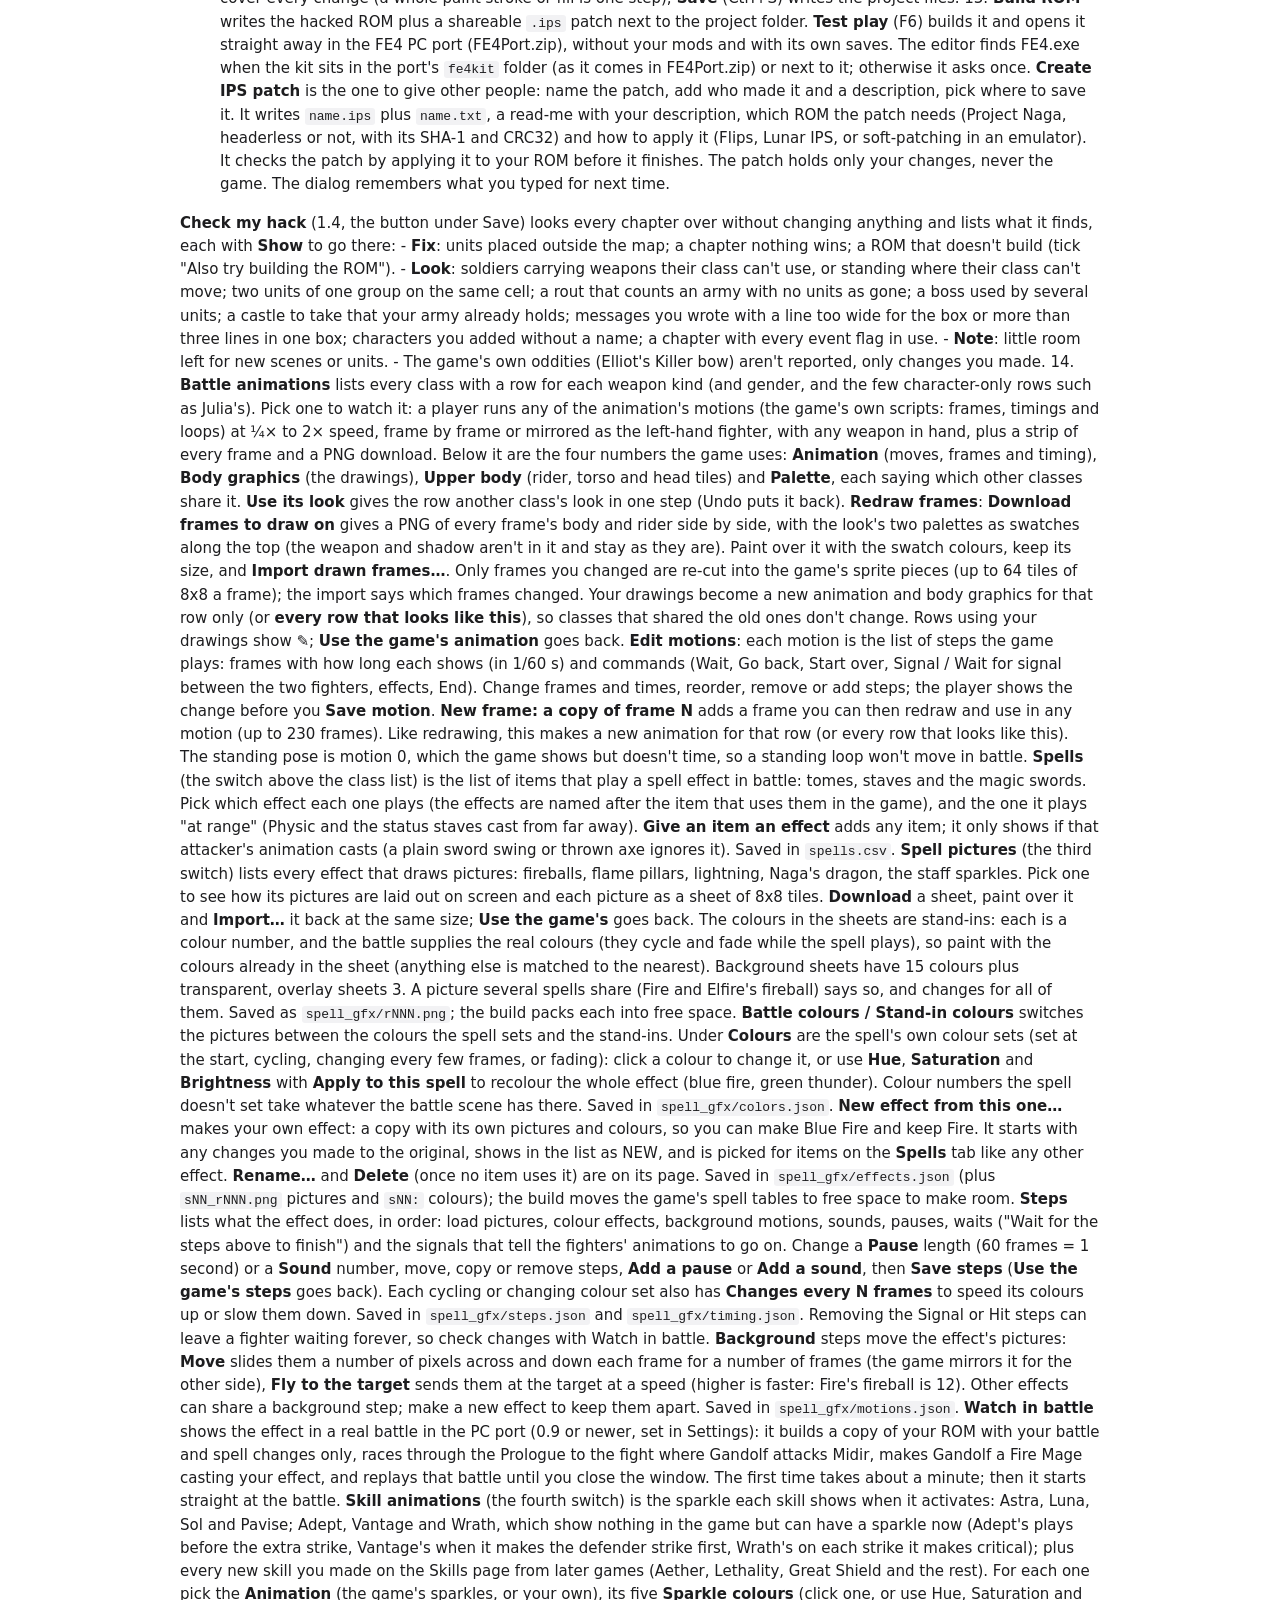
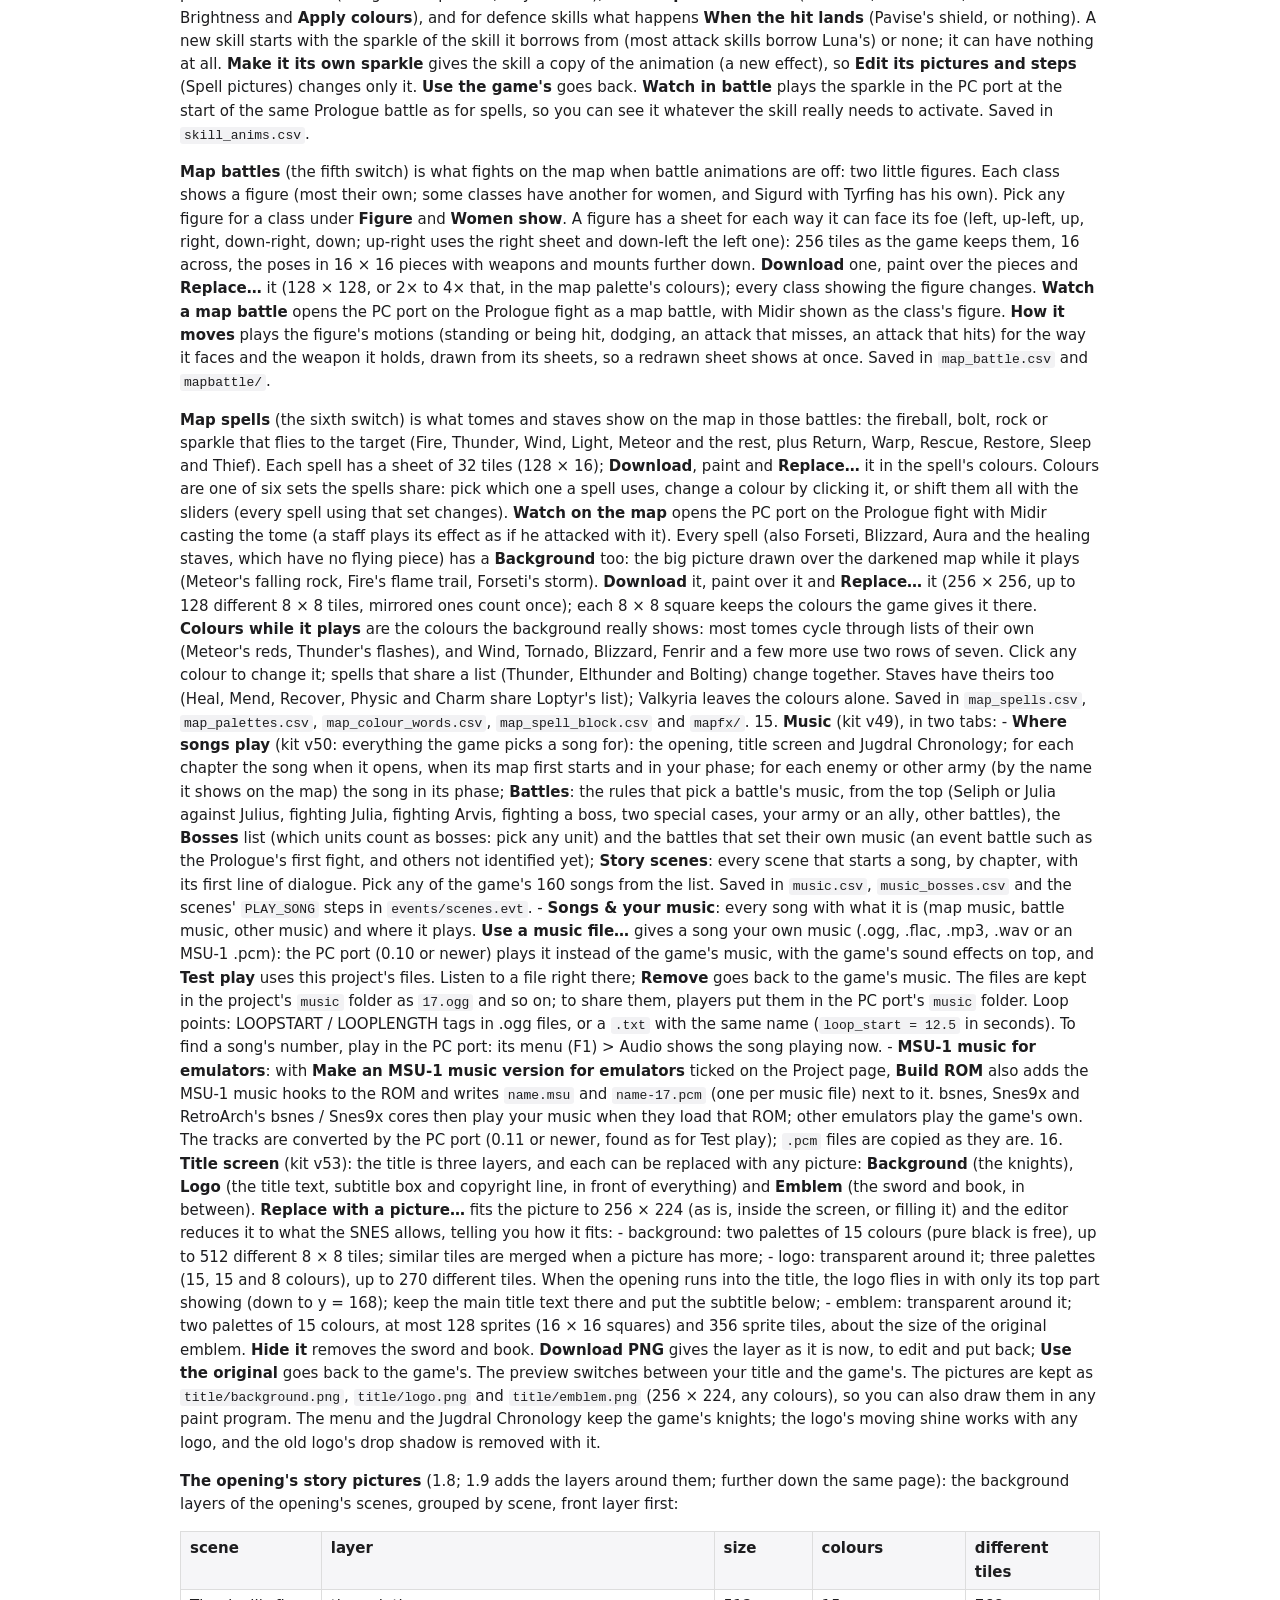
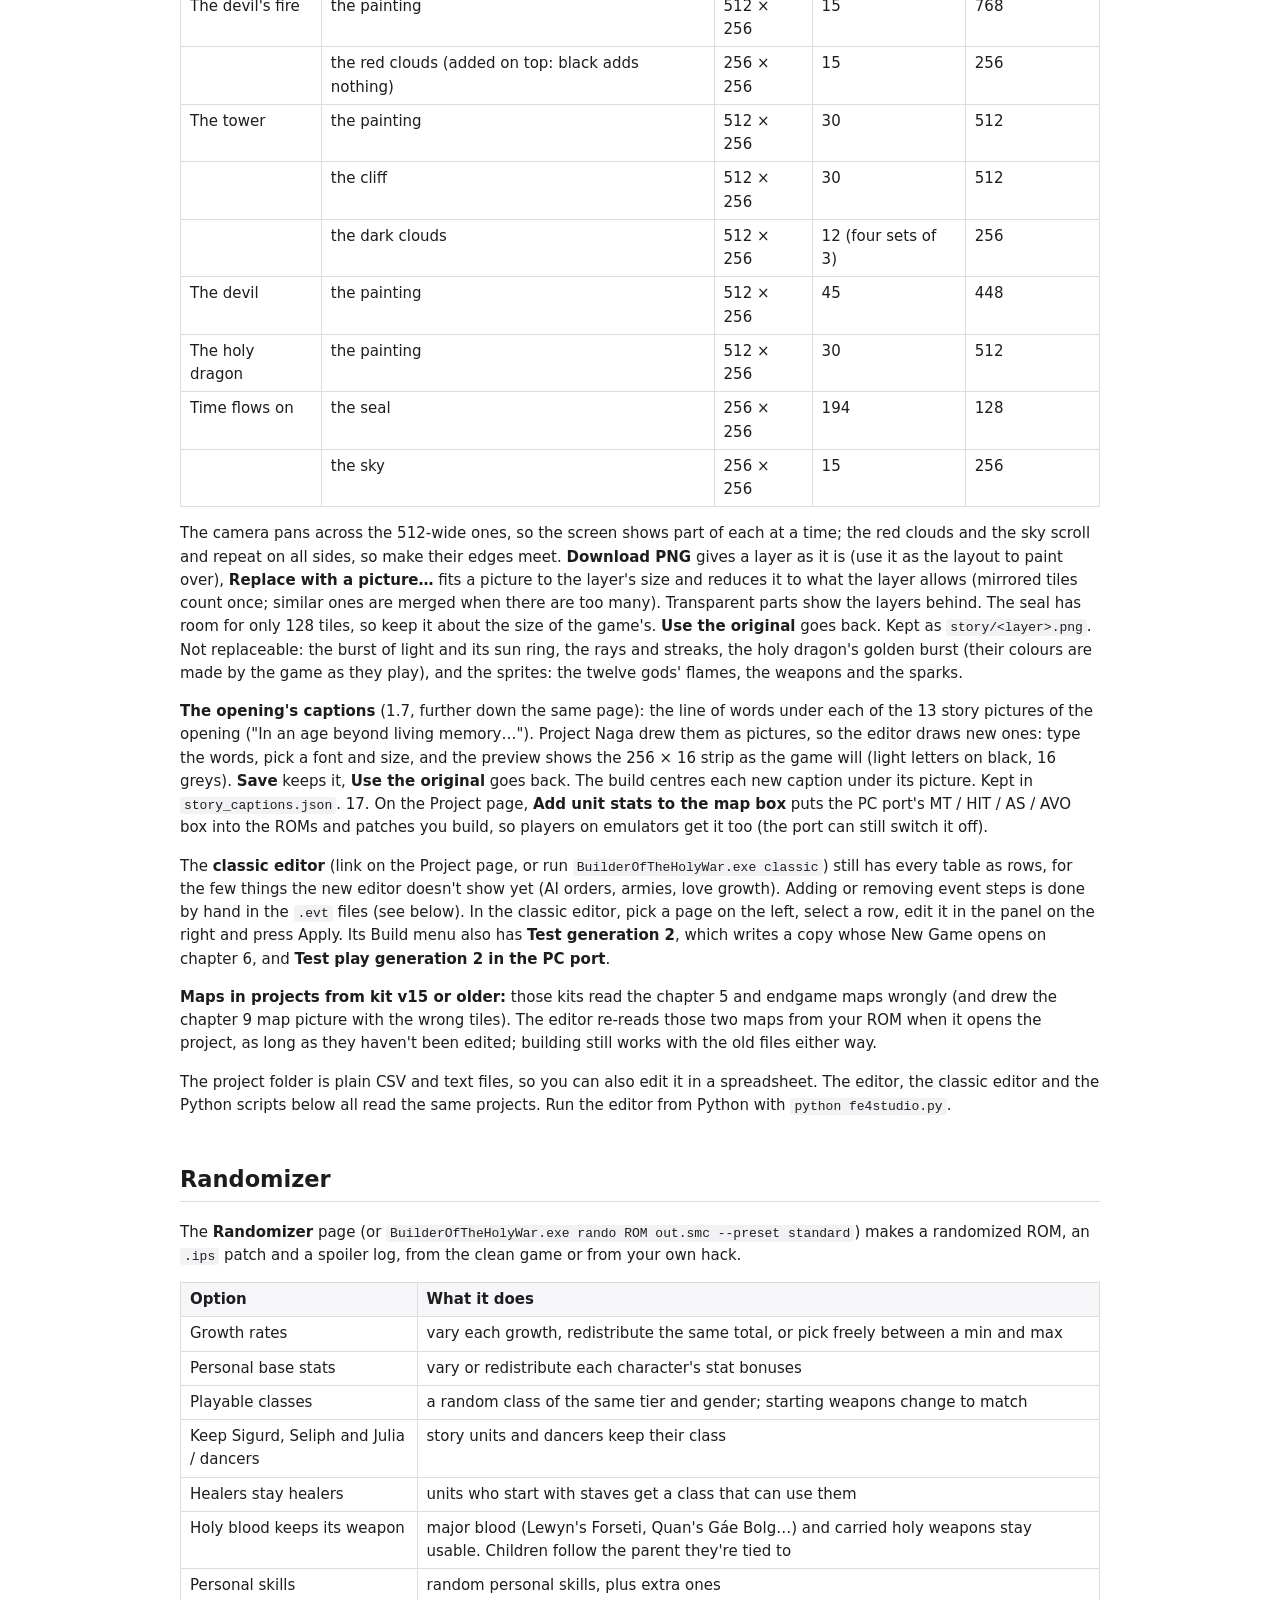
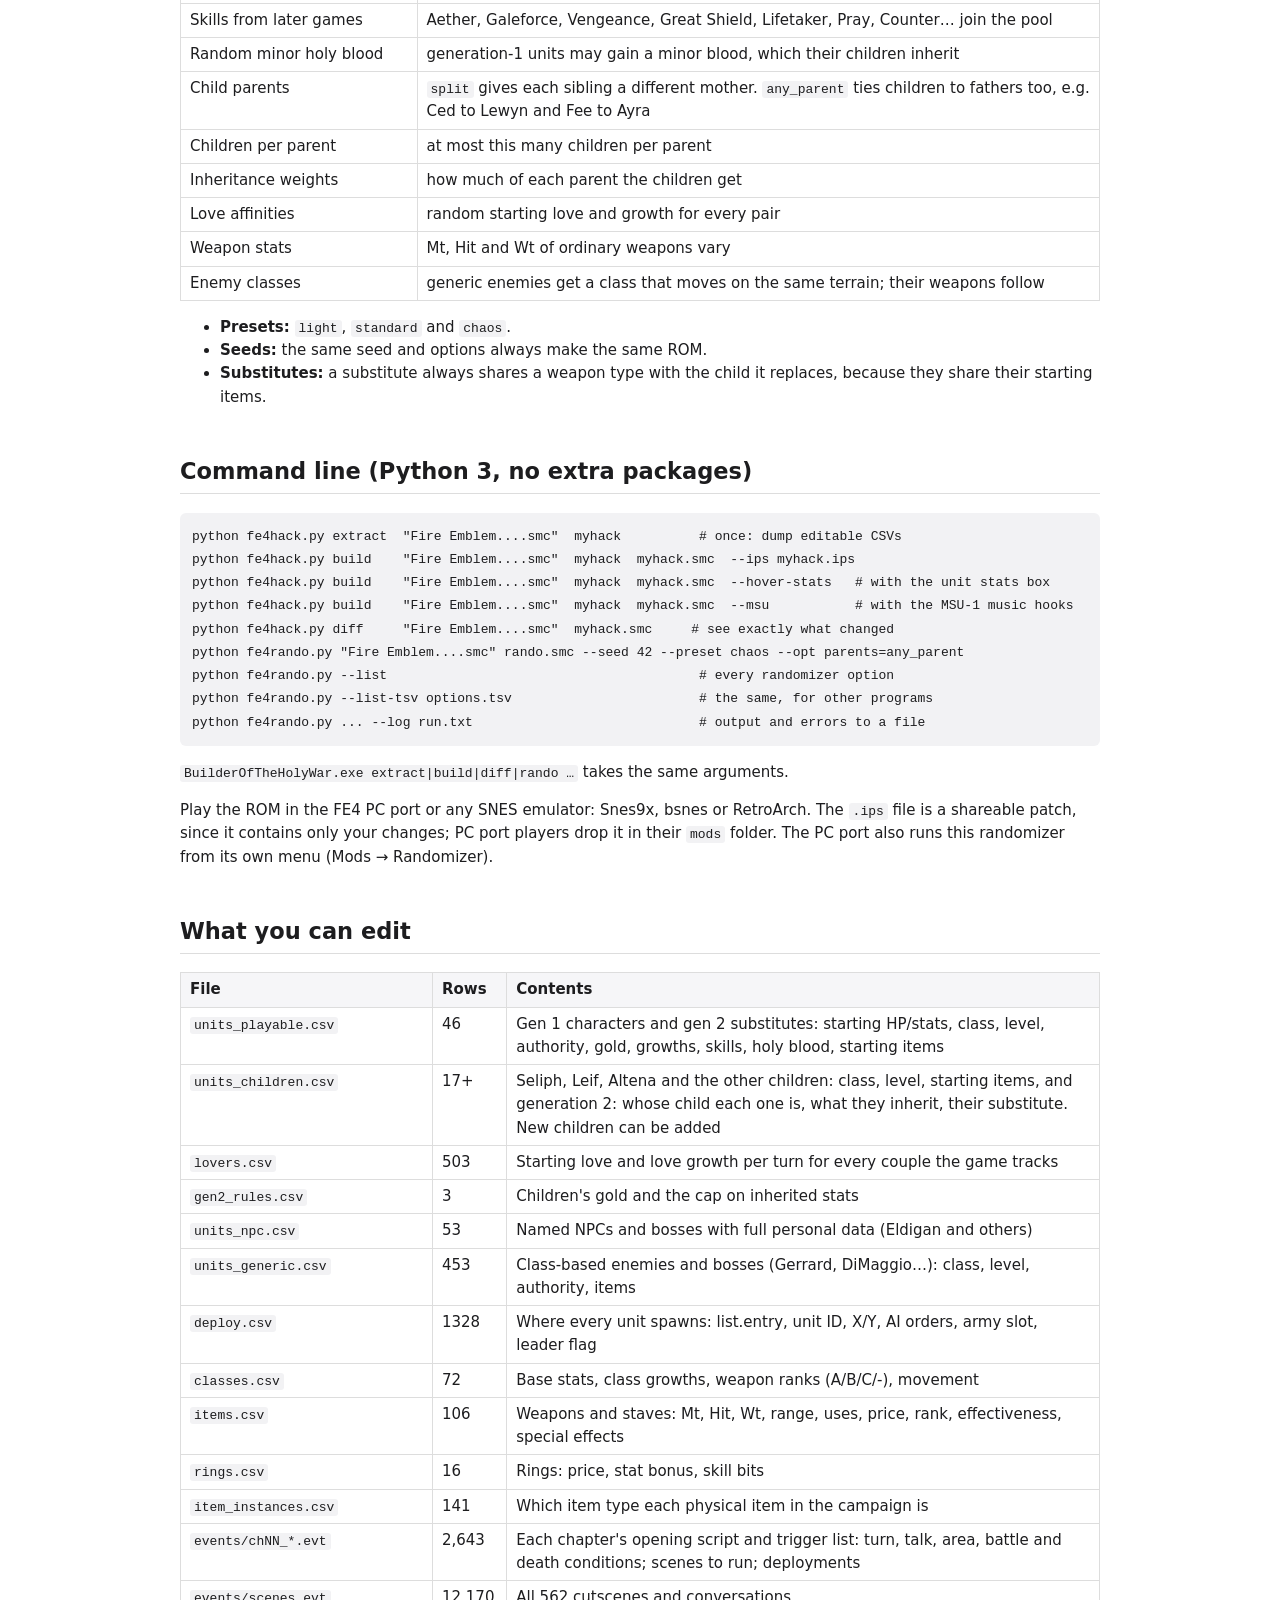
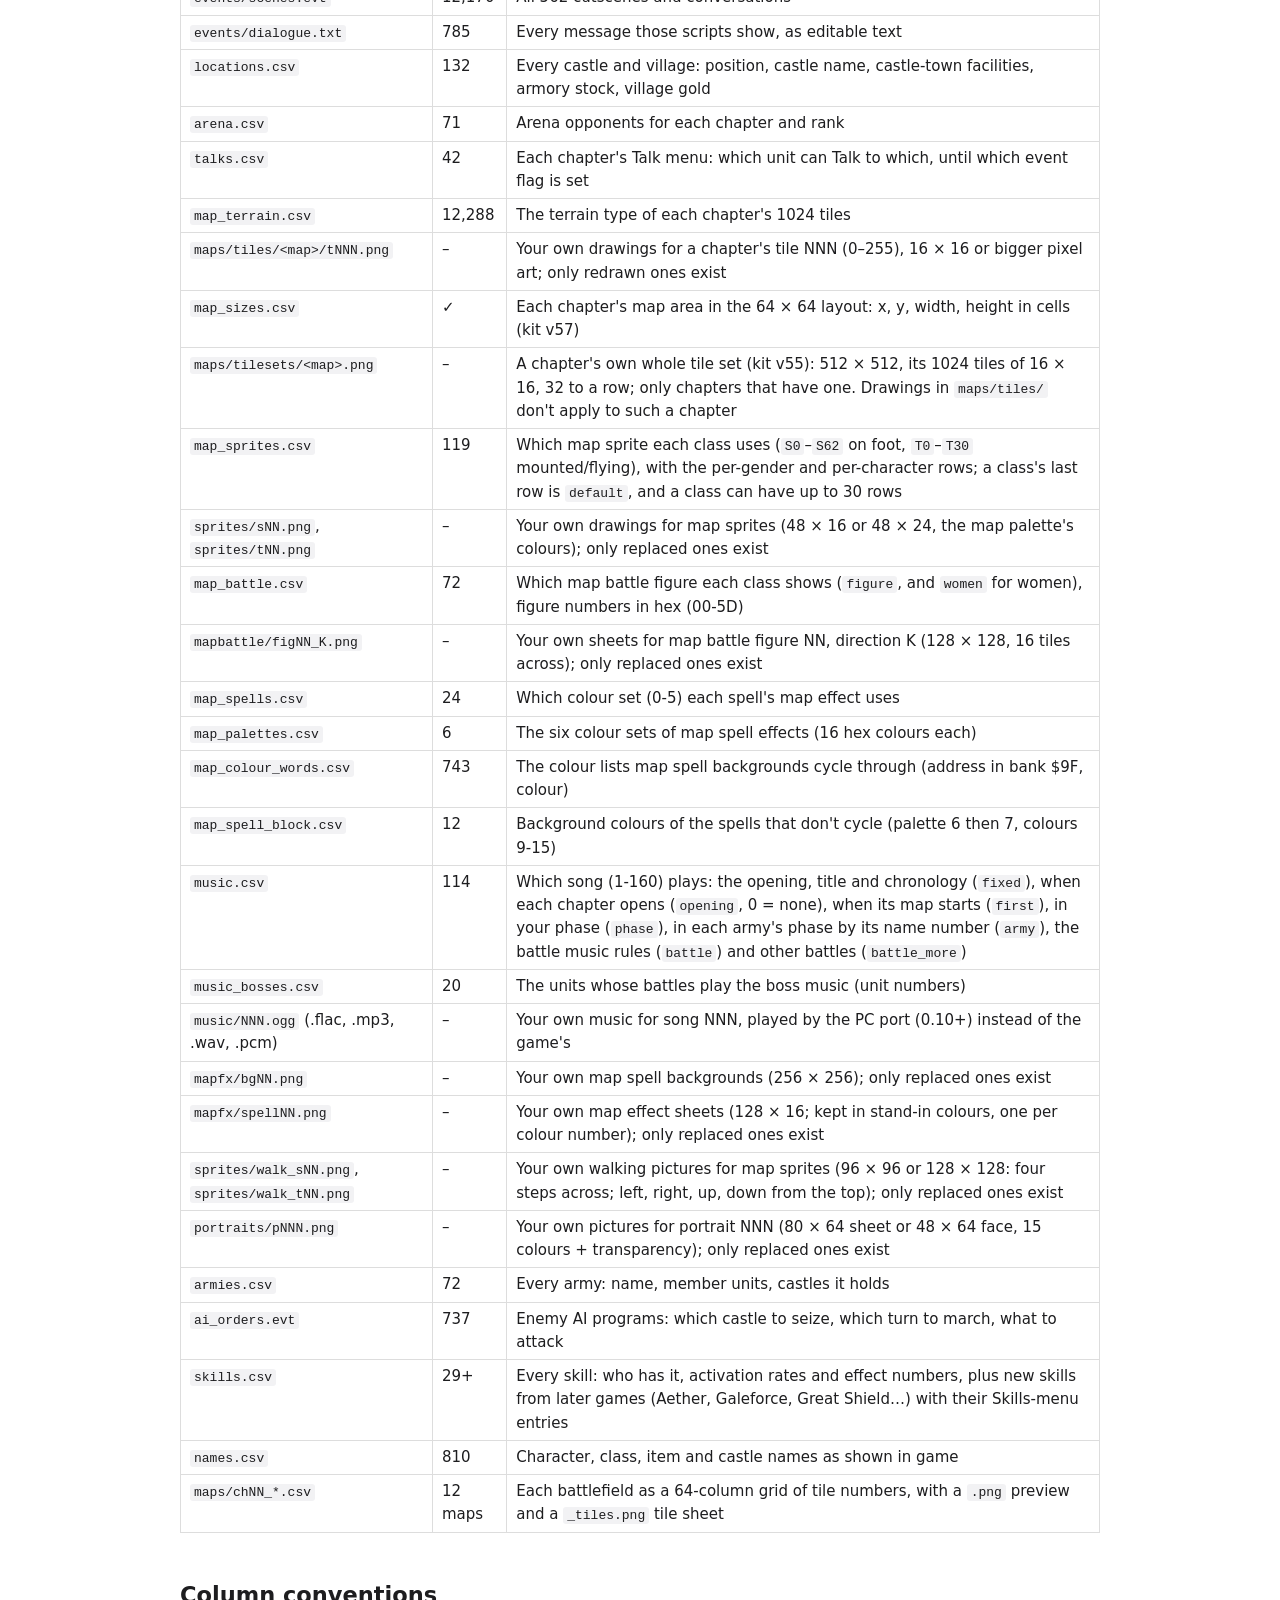
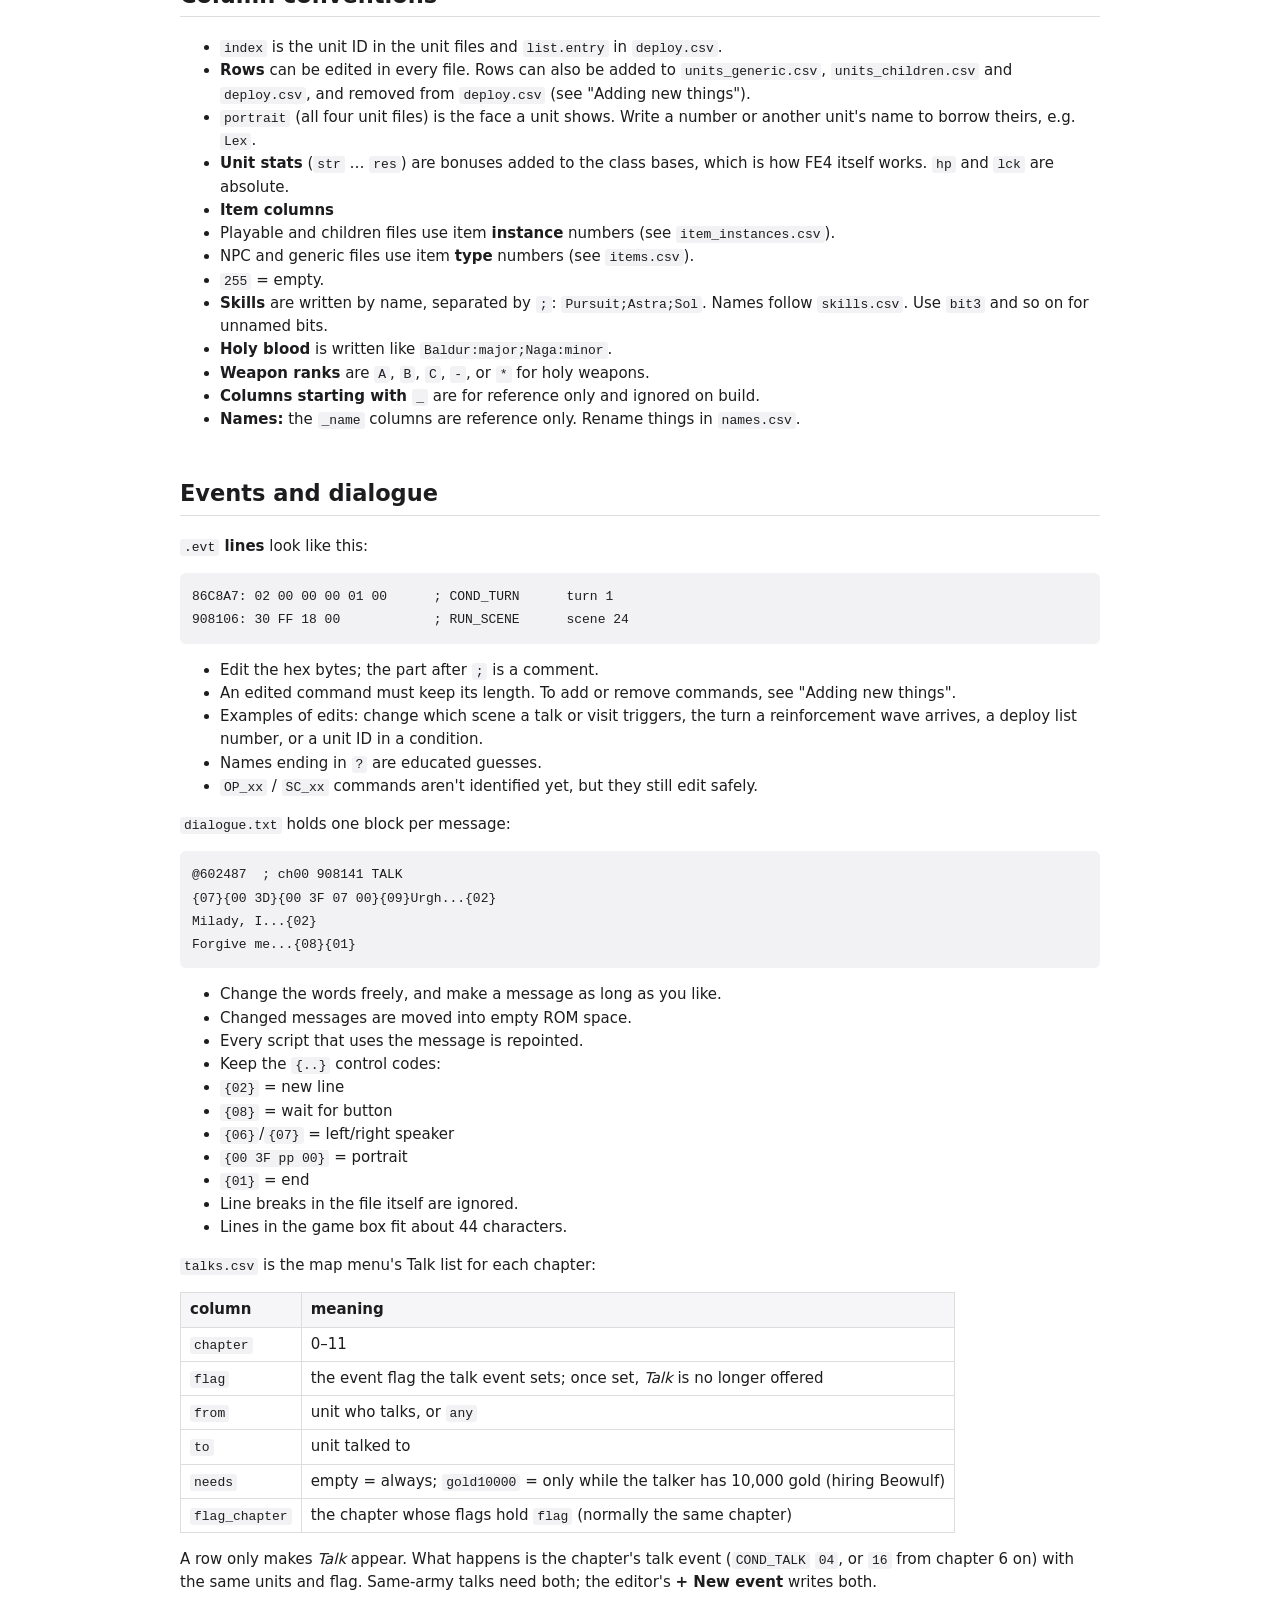
==== commit 6fbdedac: "Builder of the Holy War 1.9: the opening's other story layers The story pictures are now per layer (" ====
--- a/kit/README.html
+++ b/kit/README.html
@@ -9,7 +9,7 @@
 </style></head>
 <body>
 <h1>fe4kit: FE4 hacking toolkit (Project Naga ROM)</h1>
-<p><strong>Builder of the Holy War 1.8</strong> (1.0 was the first public release; test
+<p><strong>Builder of the Holy War 1.9</strong> (1.0 was the first public release; test
 builds were numbered up to v57, and the "kit vNN" notes below refer to those).
 1.1 added right-click cards on the Maps page for placing units, reinforcements
 and events, danger zones, and testing a chapter in the PC port. 1.2 adds what
@@ -21,7 +21,8 @@
 the whole project over for mistakes. 1.5 adds the <strong>chapter timeline</strong>: a
 chapter's story in order, from its opening to how it ends. 1.6 makes the
 world-map narration before each chapter editable, 1.7 the captions of the
-opening's story pictures, and 1.8 the pictures themselves. Free software
+opening's story pictures, 1.8 the pictures themselves and 1.9 the layers
+around them (clouds, the cliff, the sky, the seal). Free software
 under the MIT license (<code>licenses/</code>).</p>
 <p>Make hacks and randomized games of Fire Emblem: Genealogy of the Holy War
 (the Project Naga translation). You need your own copy of the ROM; the tools
@@ -660,18 +661,97 @@
    can also draw them in any paint program. The menu and the Jugdral
    Chronology keep the game's knights; the logo's moving shine works with any
    logo, and the old logo's drop shadow is removed with it.</p>
-<p><strong>The opening's story pictures</strong> (1.8, further down the same page): the
-   main painting of four scenes of the opening, the devil's fire, the tower,
-   the devil and the holy dragon. Each is 512 × 256; the camera pans across
-   it, so the screen shows part of it at a time. <strong>Download PNG</strong> gives the
-   painting as it is (use it as the layout to paint over), <strong>Replace with a
-   picture…</strong> fits a picture to 512 × 256 and reduces it to what the scene
-   allows: 15 colours for the fire (30 for the tower and the holy dragon, 45
-   for the devil) and 768 / 512 / 448 / 512 different 8 × 8 tiles (mirrored
+<p><strong>The opening's story pictures</strong> (1.8; 1.9 adds the layers around them;
+   further down the same page): the background layers of the opening's
+   scenes, grouped by scene, front layer first:</p>
+<table>
+<thead>
+<tr>
+<th>scene</th>
+<th>layer</th>
+<th>size</th>
+<th>colours</th>
+<th>different tiles</th>
+</tr>
+</thead>
+<tbody>
+<tr>
+<td>The devil's fire</td>
+<td>the painting</td>
+<td>512 × 256</td>
+<td>15</td>
+<td>768</td>
+</tr>
+<tr>
+<td></td>
+<td>the red clouds (added on top: black adds nothing)</td>
+<td>256 × 256</td>
+<td>15</td>
+<td>256</td>
+</tr>
+<tr>
+<td>The tower</td>
+<td>the painting</td>
+<td>512 × 256</td>
+<td>30</td>
+<td>512</td>
+</tr>
+<tr>
+<td></td>
+<td>the cliff</td>
+<td>512 × 256</td>
+<td>30</td>
+<td>512</td>
+</tr>
+<tr>
+<td></td>
+<td>the dark clouds</td>
+<td>512 × 256</td>
+<td>12 (four sets of 3)</td>
+<td>256</td>
+</tr>
+<tr>
+<td>The devil</td>
+<td>the painting</td>
+<td>512 × 256</td>
+<td>45</td>
+<td>448</td>
+</tr>
+<tr>
+<td>The holy dragon</td>
+<td>the painting</td>
+<td>512 × 256</td>
+<td>30</td>
+<td>512</td>
+</tr>
+<tr>
+<td>Time flows on</td>
+<td>the seal</td>
+<td>256 × 256</td>
+<td>194</td>
+<td>128</td>
+</tr>
+<tr>
+<td></td>
+<td>the sky</td>
+<td>256 × 256</td>
+<td>15</td>
+<td>256</td>
+</tr>
+</tbody>
+</table>
+<p>The camera pans across the 512-wide ones, so the screen shows part of
+   each at a time; the red clouds and the sky scroll and repeat on all sides,
+   so make their edges meet. <strong>Download PNG</strong> gives a layer as it is (use it
+   as the layout to paint over), <strong>Replace with a picture…</strong> fits a picture
+   to the layer's size and reduces it to what the layer allows (mirrored
    tiles count once; similar ones are merged when there are too many).
-   Transparent parts show the layers behind it (the fire, the clouds, the
-   light), which stay the game's, as do the flames and sparks. <strong>Use the
-   original</strong> goes back. Kept as <code>story/&lt;scene&gt;.png</code>.</p>
+   Transparent parts show the layers behind. The seal has room for only 128
+   tiles, so keep it about the size of the game's. <strong>Use the original</strong> goes
+   back. Kept as <code>story/&lt;layer&gt;.png</code>. Not replaceable: the burst of light
+   and its sun ring, the rays and streaks, the holy dragon's golden burst
+   (their colours are made by the game as they play), and the sprites: the
+   twelve gods' flames, the weapons and the sparks.</p>
 <p><strong>The opening's captions</strong> (1.7, further down the same page): the line of
    words under each of the 13 story pictures of the opening ("In an age
    beyond living memory…"). Project Naga drew them as pictures, so the editor
@@ -2103,4 +2183,5 @@
 <li>It's how the engine routines in <code>ROM_MAP.md</code> were located.</li>
 <li>To build it, apply the patch, then run <code>make</code> in <code>snes9x/libretro</code>.</li>
 </ul>
-</body></html>+</body>
+</html>
